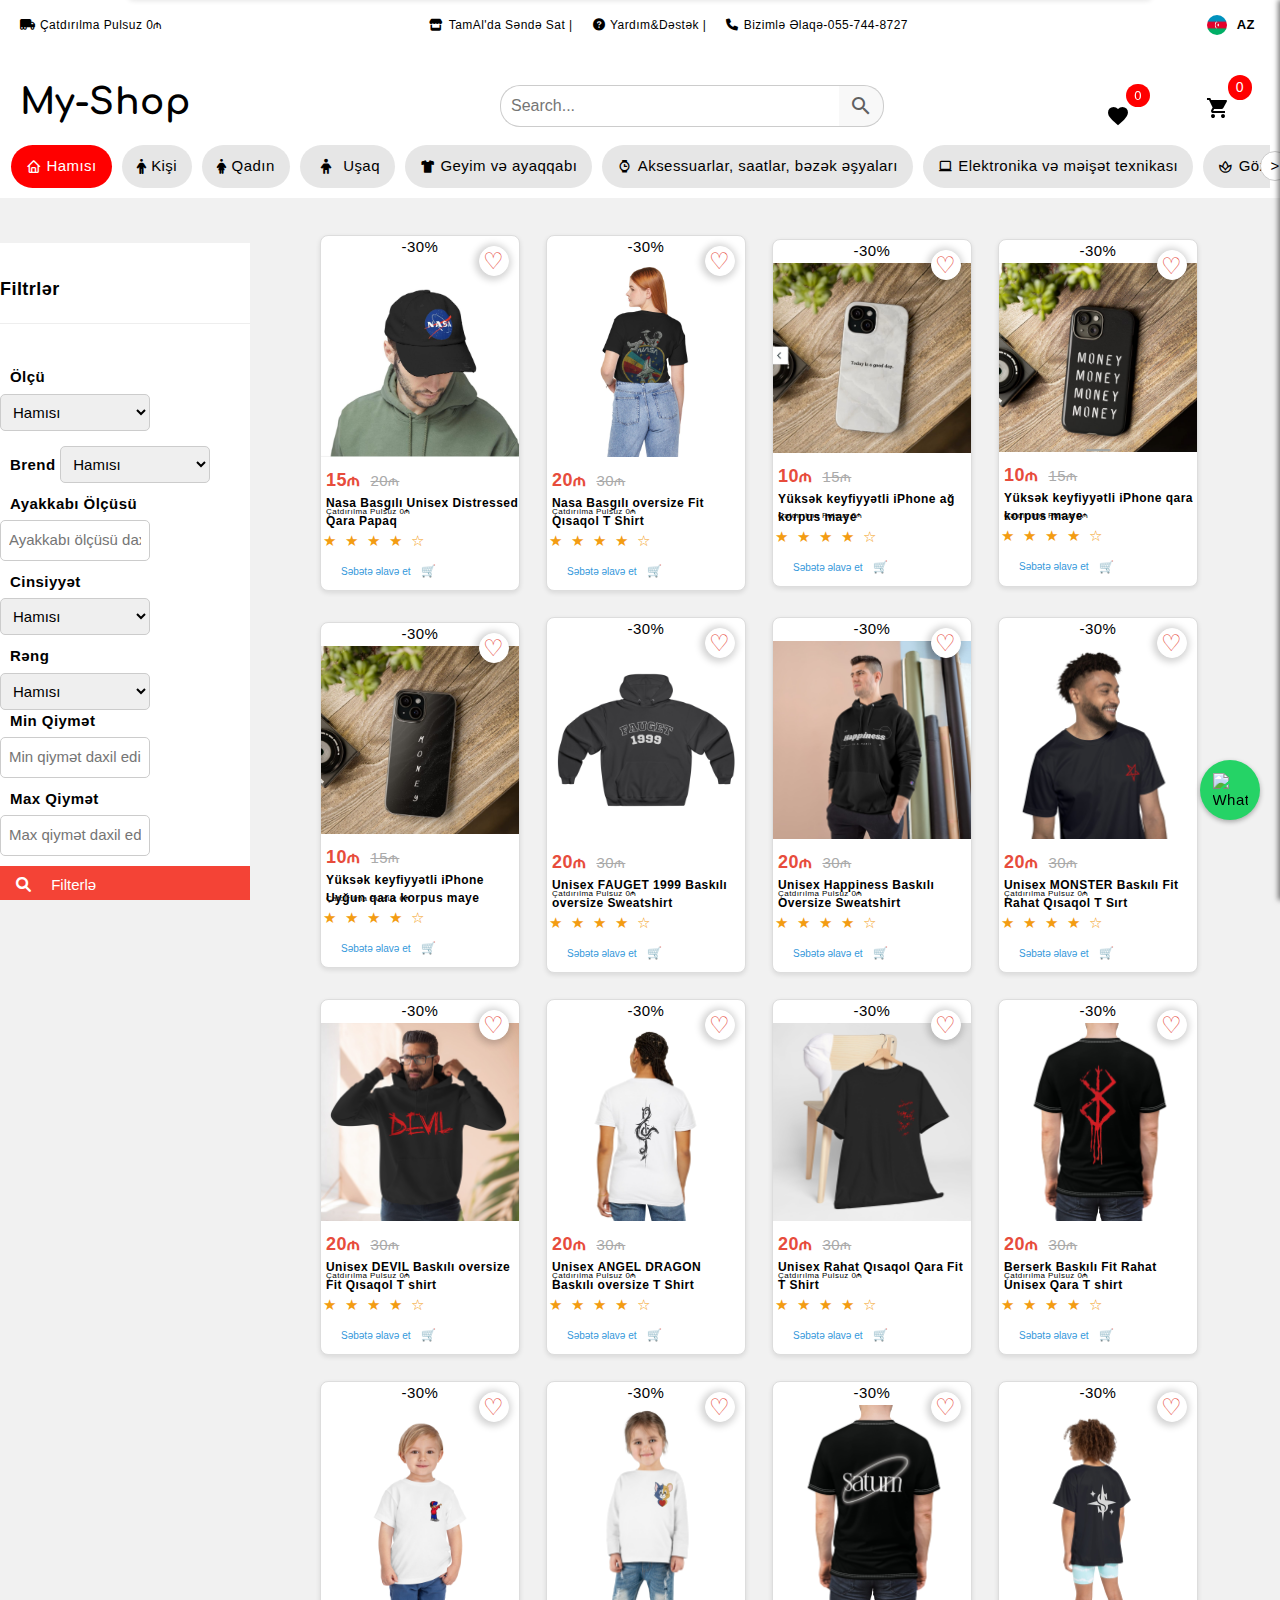
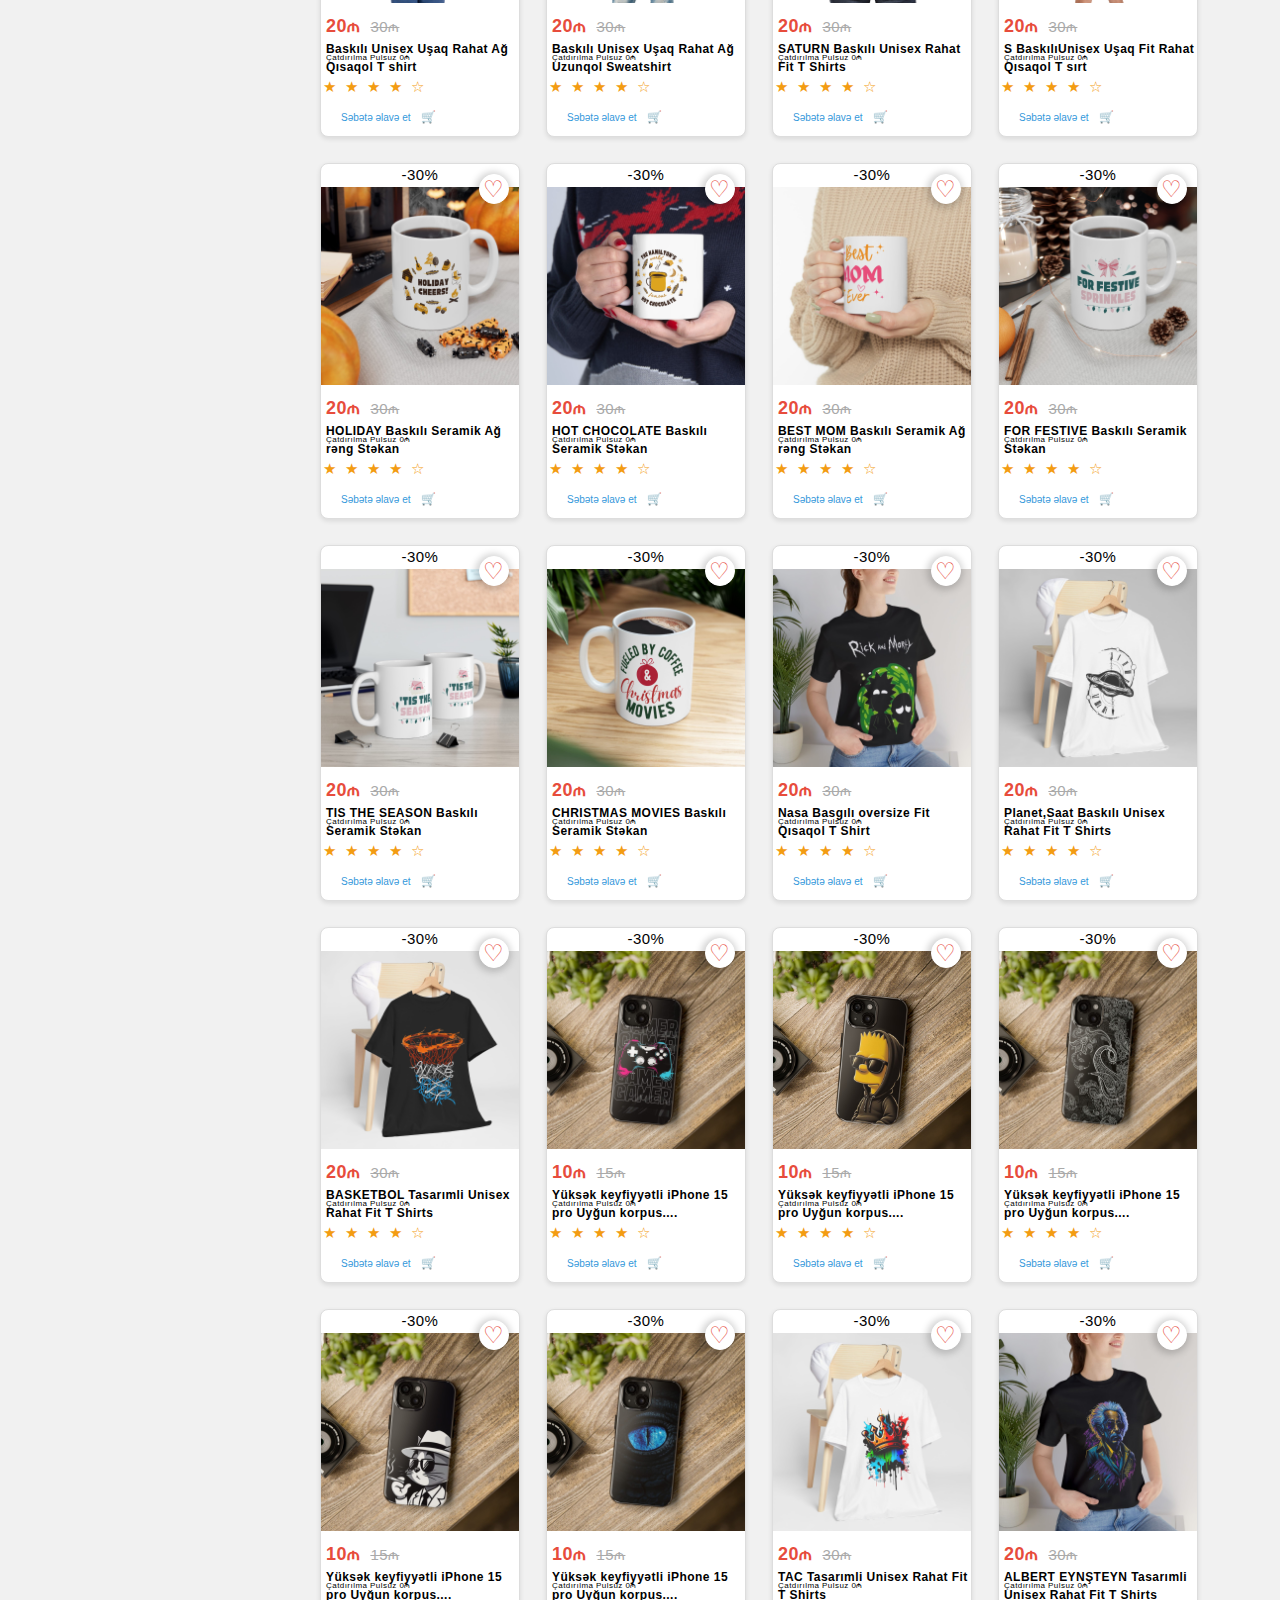
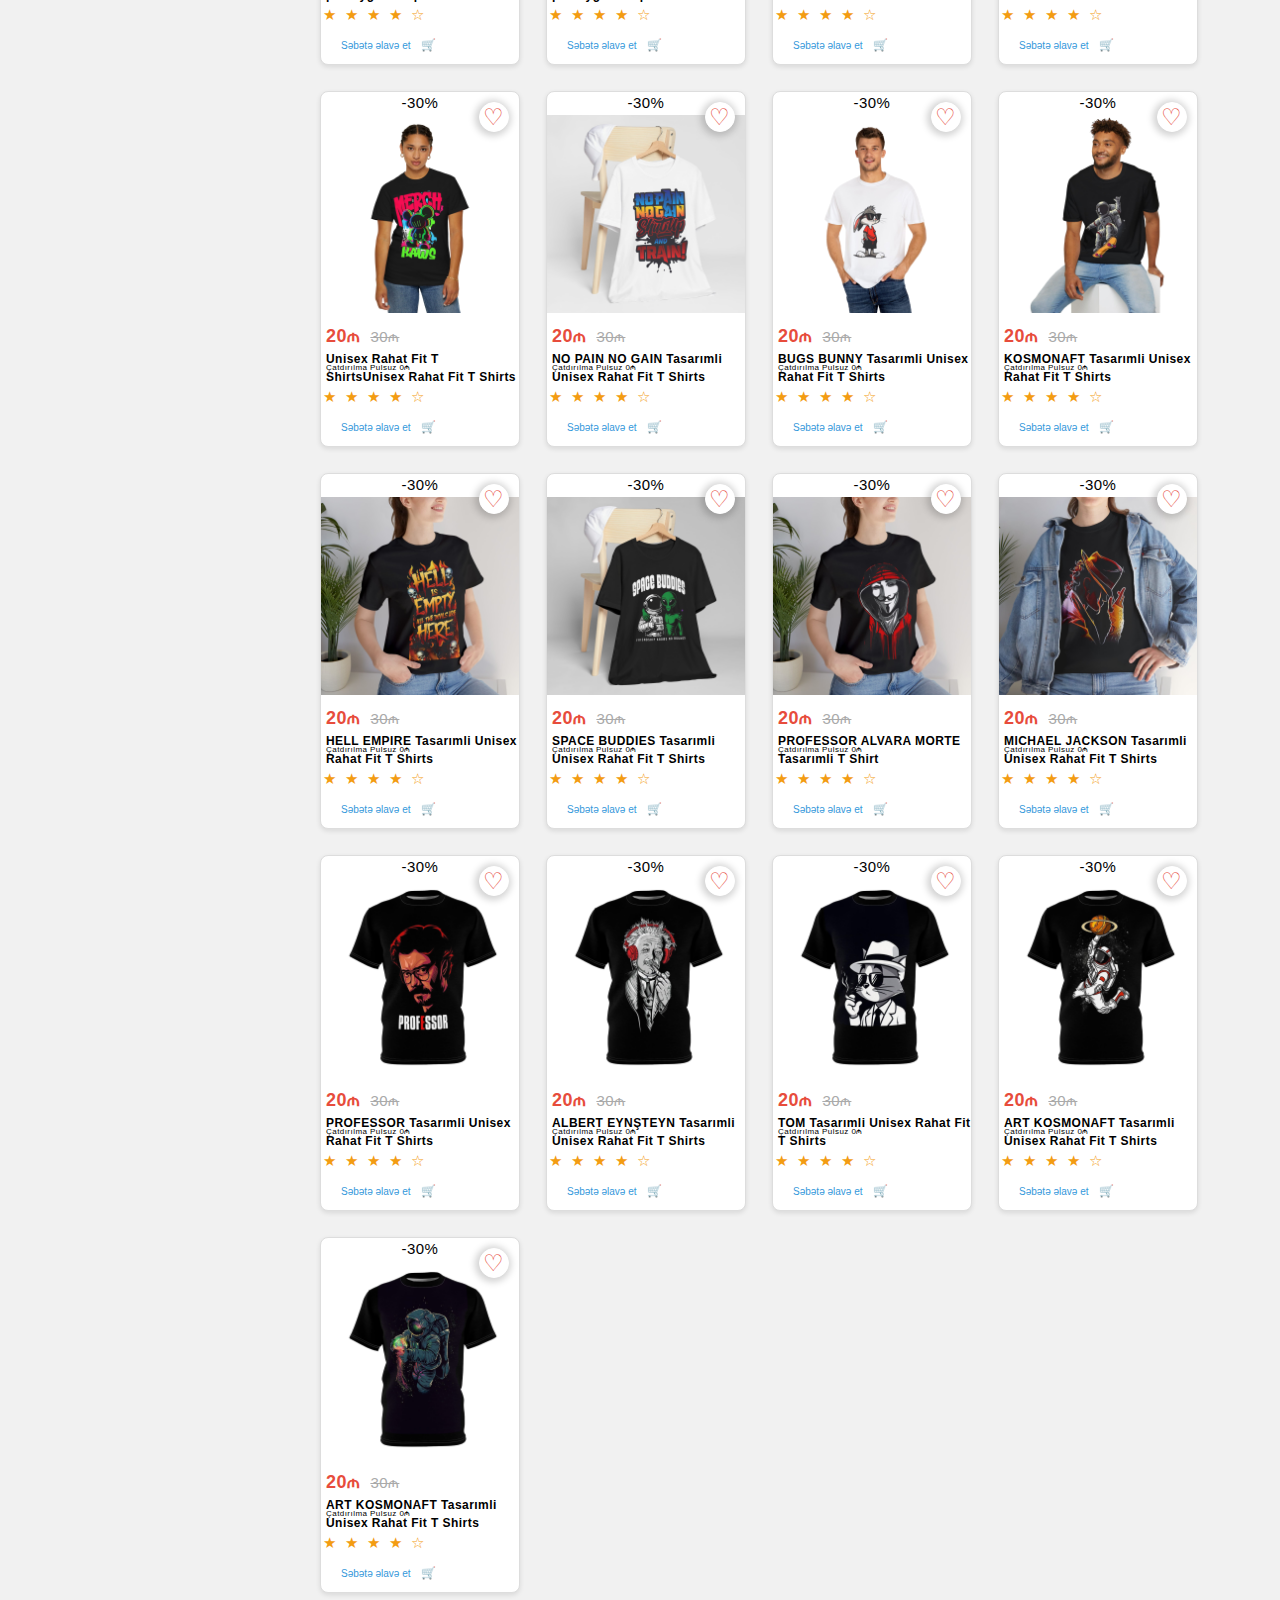
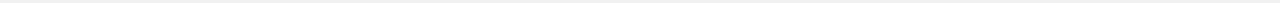
==== index.html @ d32a66fd "The new" ====
<!DOCTYPE html>
<html>

<head>
    <title>My-Shop.az</title>
    <link rel="icon" type="image/x-icon" href="LogoMy (1)ssss.png">
    <meta charset="UTF-8">
    <meta name="viewport" content="width=device-width, initial-scale=1">
    <link rel="stylesheet" href="https://cdn.jsdelivr.net/npm/swiper@9/swiper-bundle.min.css">
    <link href="https://cdn.jsdelivr.net/npm/bootstrap@5.3.0-alpha3/dist/css/bootstrap.min.css" rel="stylesheet"
        integrity="sha384-KK94CHFLLe+nY2dmCWGMq91rCGa5gtU4mk92HdvYe+M/SXH301p5ILy+dN9+nJOZ" crossorigin="anonymous">
    <link rel="stylesheet" href="https://www.w3schools.com/w3css/4/w3.css">
    <link rel="stylesheet" href="https://fonts.googleapis.com/css?family=Raleway">
    <link rel="stylesheet" href="https://cdnjs.cloudflare.com/ajax/libs/font-awesome/4.7.0/css/font-awesome.min.css">
    <link rel="stylesheet" href="https://fonts.googleapis.com/icon?family=Material+Icons">
    <link href='https://unpkg.com/boxicons@2.1.4/css/boxicons.min.css' rel='stylesheet'>
    <link rel="stylesheet" href="https://www.w3schools.com/w3css/4/w3.css">
    <link rel="stylesheet" href="https://www.w3schools.com/lib/w3-theme-black.css">
    <link rel="stylesheet" href="https://cdnjs.cloudflare.com/ajax/libs/font-awesome/4.7.0/css/font-awesome.min.css">
    <link rel="preconnect" href="https://fonts.googleapis.com">
    <link rel="preconnect" href="https://fonts.gstatic.com" crossorigin>
    <link
        href="https://fonts.googleapis.com/css2?family=Nunito:wght@400;700&family=Open+Sans:ital,wght@0,400;0,700;1,400;1,700&display=swap"
        rel="stylesheet">
    <link rel="stylesheet" href="https://cdnjs.cloudflare.com/ajax/libs/font-awesome/6.0.0-beta3/css/all.min.css">
    <link rel="stylesheet" href="https://fonts.googleapis.com/icon?family=Material+Icons">
    <link rel="preconnect" href="https://fonts.googleapis.com">
    <link rel="preconnect" href="https://fonts.gstatic.com" crossorigin>
    <link href="https://fonts.googleapis.com/css2?family=Comfortaa:wght@600&display=swap" rel="stylesheet">
    <link rel="stylesheet" href="new.css">
    <link rel="stylesheet" href="search.css">
</head>

<body class="w3-light-grey">
    <!-- Sidebar/menu -->


    <!-- Overlay effect when opening sidebar on small screens -->
    <div class="w3-overlay w3-hide-large w3-animate-opacity" onclick="w3_close()" style="cursor:pointer"
        title="close side menu" id="myOverlay"></div>

    <!-- !PAGE CONTENT! -->
    <div class="w3-main" style="margin-left:0px;">
        <!-- Navbar -->


        </header>
                        <!-- Gizli Product   -->
                        <div id="product-detail-1" class="product-detail">
                            <span class="back-to-list" onclick="backToList()"><i class="fa-solid fa-reply"
                                    style="color: #000;"></i></span>
                            <div class="container">
                                <div class="image-gallery">
                                    <div class="main-image">
                                        <img src="sekil 1.jpg" alt="Main Product Image">
                                    </div>
                                    <div class="thumbnail">
                                        <img src="" alt="Product Thumbnail 1" onclick="changeMainImage(this)">
                                        <img src="" alt="Product Thumbnail 2" onclick="changeMainImage(this)">
                                        <img src="" alt="Product Thumbnail 3" onclick="changeMainImage(this)">
                                        <img src="" alt="Product Thumbnail 4" onclick="changeMainImage(this)">
                                    </div>
            
                                </div>
                                <div class="product-details">
                                    <h1>Nasa Basgılı Unisex Distressed Qara Papaq
                                    </h1>
                                    <p class="price">$39.99</p>
                                    <p class="description">Son dərəcə rahatlıq və davamlılıq üçün 100% pambıq dimi parçadan
                                        hazırlanmış bu xüsusi vintage papaqlar gündəlik həyatda lazım olan bütün üslub və
                                        praktikliyi təklif edir. Gizli öz-özünə parça kəmərdəki D halqası ilə birləşən aşağı profil
                                        həm günəşdən lazımi qorunma, həm də mükəmməl, tənzimlənən oturuş təmin edir.</p>
                                    <div class="sizes">
                                        <h3>Sizes</h3>
                                        <button onclick="selectSize(this, 'XS')">XS</button>
                                        <button onclick="selectSize(this, 'S')">S</button>
                                        <button onclick="selectSize(this, 'M')">M</button>
                                        <button onclick="selectSize(this, 'L')">L</button>
                                        <button onclick="selectSize(this, 'XL')">XL</button>
                                    </div>
                                    <div class="colors">
                                        <h3>Color</h3>
                                        <button class="color-option black" onclick="selectColor(this, 'Qara')"></button>
                                        <button class="color-option red" onclick="selectColor(this, 'Qırmızı')"></button>
                                        <button class="color-option grey" onclick="selectColor(this, 'Boz')"></button>
                                    </div><br><br><br><br><br>
                                    <button class="whats"
                                        onclick="sendToWhatsApp('Nasa Basgılı Unisex Distressed Cap', '50 AZN', 'https://khayal994.github.io/My-Shop.az/?product=1'); event.stopPropagation();">Sifariş
                                        Et</button>
                                </div>
                            </div>
                        </div>

        <!-- Product Cards Section -->


        <div class="cart-sidebarlar" id="cart-sidebarlar">
            <div class="cart-headerlar">
                <h2>Səbət</h2>
                <span class="close-btnlar" onclick="toggleCart()">✖</span>
            </div>
            <div class="cart-itemslar">
                <!-- Səbətə əlavə olunan məhsullar buraya gələcək -->
            </div>
            <div class="cart-footerlar">
                <p>Ümumi: <span id="total-pricelar">0</span> AZN</p>
                <button class="checkout-btnlar">Alış-verişi tamamla</button>
            </div>
        </div>
        <div class="notification" id="notification">
            <span class="notification-icon">✔</span>
            <span class="notification-message">Məhsul favorilərə əlavə edildi</span>
        </div>

        <!-- NavbarDesing  -->
        <div class="navbarDesing">
            <div class="nav-itemDesing activeNav" onclick="showPage('home')">
                <i class="fas fa-home"></i>
                <span>Anasayfa</span>
            </div>
            <div class="nav-itemDesing" onclick="showPage('tips')">
                <i class="fas fa-lightbulb"></i>
                <span>İpuçları</span>
            </div>
            <div class="nav-itemDesing" onclick="showPage('likes')">
                <ul class="nav-linksx">
                    <li class="favorites favoritesResponsive">
                        <a href="#" id="openFavorites">
                            <span class="count">0</span>
                            <span class="icon  material-icons">favorite</span>
                        </a>
                    </li>
                </ul><br>
                <span class="span">Seçilmişlər</span>
            </div>
            <div class="nav-itemDesing" onclick="showPage('menu')">
                <i class="fas fa-bars"></i>
                <span>Menü</span>
            </div>
            <div class="nav-itemDesing" onclick="showPage('profile')">
                <i class="fas fa-user"></i>
                <span>My-Shop</span>
            </div>
        </div>

        <div id="home" class="contentDesing activeDesing">
            <div id="product-list">
                <nav class="w3-sidebar ww w3-collapse w3-white w3-animate-left" id="mySidebar"><br>

                    <div class="w3-containers">
                        <i class="fa-solid fa-reply as" onclick="applyFilterAndClose()"></i>
                        <h5 class="w3-containerH5">Filtrlər</h5>
                        <div class="filterxa">
                            <a id="resetFilters" class="sıfırla as" href="#" onclick="resetFilters()">Sıfırla</a>
                        </div>
                        <hr>
                    </div><br>
                    <div class="w3-bar-block">

                        <div class="filter">
                            <label for="sizeFilter">Ölçü</label>
                            <select id="sizeFilter" class="w3-input w3-border">
                                <option value="">Hamısı</option>
                                <option value="xs">XS</option>
                                <option value="s">S</option>
                                <option value="m">M</option>
                                <option value="l">L</option>
                                <option value="xl">XL</option>
                            </select>
                        </div>

                        <div class="filter">
                            <label for="brandFilter">Brend</label>
                            <select id="brandFilter">
                                <option value="">Hamısı</option>
                                <option value="Papaq">Papaq</option>
                                <option value="T Shirt">T Shirt</option>
                                <option value="Sweatshirt">Sweatshirt</option>
                                <option value="Çexol">Çexol</option>
                                <option value="Glass">Stəkan</option>
                            </select>
                        </div>

                        <div class="filter">
                            <label for="shoeSizeFilter">Ayakkabı Ölçüsü</label>
                            <input type="text" id="shoeSizeFilter" placeholder="Ayakkabı ölçüsü daxil edin">
                        </div>
                        <div class="filter">
                            <label for="genderFilter">Cinsiyyət</label><br>
                            <select id="genderFilter">
                                <option value="">Hamısı</option>
                                <option value="men">Kişi</option>
                                <option value="women">Qadın</option>
                            </select>
                        </div>

                        <div class="filter">
                            <label for="colorFilter">Rəng</label><br>
                            <select id="colorFilter">
                                <option value="">Hamısı</option>
                                <option value="red">Qırmızı</option>
                                <option value="black">Qara</option>
                                <option value="green">Yaşıl</option>
                                <option value="blue">Mavi</option>
                                <option value="yellow">Sarı</option>
                                <option value="white">Ağ</option>
                                <option value="lime">Lime</option>
                                <option value="gold">Qızılı</option>
                                <option value="beige">Bej</option>
                                <option value="burgundy">Bordo</option>
                                <option value="khaki">Haki</option>
                                <option value="purple">Mor</option>
                                <option value="orange">Narıncı</option>
                            </select>

                            <div class="filter">
                                <label for="minPriceFilter">Min Qiymət</label>
                                <input type="text" class="w3-input input w3-border" id="minPriceFilter"
                                    placeholder="Min qiymət daxil edin">
                            </div>
                            <div class="filter">
                                <label for="maxPriceFilter">Max Qiymət</label>
                                <input type="text" class="w3-input w3-border" id="maxPriceFilter"
                                    placeholder="Max qiymət daxil edin">
                            </div>
                        </div>
                        <p><button class="w3-button filterDesing w3-block w3-red w3-left-align" type="button"
                                onclick="applyFilterAndClose()"><i class="fa fa-search w3-margin-right"></i>
                                Filterlə</button></p>
                        <br><br><br>
                    </div>
                </nav>
                <!-- Ust Navbar  -->
                <section class="border-bottom">
                    <div class="top-bar" id="top-bar" style="background-color: white;">
                        <span class="delivery-icon" style="color: black;"><i class="fas fa-truck-moving"></i></span>
                        <span class="animated-delivery" style="color: black;">Çatdırılma Pulsuz 0₼</span>
                        <div class="top-links sa">
                            <a href="#" style="color: black;"><i class="fas fa-store" style="color: black;"></i>TamAl'da
                                Səndə Sat |</a>
                            <a href="#" style="color: black;"><i class="fas fa-question-circle"
                                    style="color: black;"></i>Yardım&Dəstək |</a>
                            <a href="#" style="color: black;"><i class="fas fa-phone" style="color: black;"></i> Bizimlə
                                Əlaqə-055-744-8727</a>
                        </div>
                        <!-- <a href="#" style="color: black;"><i class="fas fa-language" style="color: black;"></i>Dil / Valyuta |</a> -->
                        <div class="language-selector" onclick="toggleDropdown()">
                            <img src="Flag-Azerbaijan.webp" alt="Azərbaycan Bayrağı">
                            <span style="color: #000;">AZ</span>
                        </div>
                        <div class="dropdown-menu" id="dropdown-menu">
                            <div class="dropdown-item dropactiv">
                                <div class="indicator"></div>
                                <span>Azərbaycan</span>
                            </div>
                            <div class="dropdown-item ">
                                <div class="indicator"></div>
                                <span>Rus dili</span>
                            </div>
                            <div class="dropdown-item ">
                                <div class="indicator"></div>
                                <span>İngilis dili</span>
                            </div>
                        </div>
                    </div>

                </section>
                <!-- Ust Navbar Sonu  -->

                <!-- Navbar  -->
                <div class="header-main  w3-top  w3-large">
                    <div class="logo">
                        <h1>My-Shop</h1>
                    </div>
                    <div class="search-bar search-barx">
                        <input type="text" placeholder="Search..." id="searchInput">
                        <button class="buton"><span class="material-icons "
                                onclick="filterProducts()">search</span></button>
                    </div>
                    <div class="user-actions">
                        <div class="cart-iconlar cartResponsive">
                            <span id="cart-countlar">0</span>
                        </div>
                        <a href="#" onclick="toggleDropdown(event)"><span
                                class="material-icons sa  piconResponsive picon">person</span></a>
                        <div class="dropdown-menu sa">
                            <a href="index3.html"><span>Qeydiyyatdan keç</span><span
                                    class="material-icons">person_add</span></a>
                            <a href="#"><span>Daxil ol</span><span class="material-icons">login</span></a>
                        </div>
                        <ul class="nav-linksx sa">
                            <li class="favorites favoritesResponsive">
                                <a href="#" id="openFavorites">
                                    <span class="icon material-icons" style="color: black;">favorite</span>
                                    <span class="count">0</span>
                                </a>
                            </li>
                        </ul>


                        <a href="#"><span class="material-icons sebeticon sebeticonResponsive cart-countlar"
                                onclick="toggleCart()">shopping_cart</span></a>
                    </div>

                </div>
                <!-- Navbar Finish  -->

                <button class="w3-bar-item w3-button w3-hide-large w3-hover-none filterx" onclick="w3_open();"><i
                        class="fa fa-filter"></i>Filterlə</button><br><br>
                <!-- Kataloq  -->
                <div class="navbar-containerkat">
                    <button class="scroll-btn left mazqi scroll-btn-desktop">&lt;</button>
                    <nav class="navbarkat">
                        <ul class="nav-listkat">
                            <li class="nav-itemkat " data-category="all"><a href="#" class="default-active"><i
                                        style="margin-right: 5px;" class='bx bx-home'></i> Hamısı</a></li>
                            <li class="nav-itemkat" data-category="men"><a href="#"><i style="margin-right: 5px;"
                                        class='fa fa-male'></i> Kişi</a></li>
                            <li class="nav-itemkat" data-category="women"><a href="#"><i style="margin-right: 5px;"
                                        class='fa fa-female'></i> Qadın</a></li>
                            <li class="nav-itemkat" data-category="child"><a href="#"><i
                                        style="margin-right: 5px; font-size: 1.5em;" class='bx bx-child'></i> Uşaq</a>
                            </li>
                            <li class="nav-itemkat" data-category="clothing"><a href="#"><i style="margin-right: 5px;"
                                        class='bx bxs-t-shirt'></i> Geyim və ayaqqabı</a></li>
                            <li class="nav-itemkat" data-category="accessories"><a href="#"><i
                                        style="margin-right: 5px;" class='bx bxs-watch'></i> Aksessuarlar, saatlar,
                                    bəzək əşyaları</a></li>
                            <li class="nav-itemkat" data-category="electronics"><a href="#"><i
                                        style="margin-right: 5px;" class='bx bx-laptop'></i> Elektronika və məişət
                                    texnikası</a></li>
                            <li class="nav-itemkat" data-category="beauty"><a href="#"><i style="margin-right: 5px;"
                                        class='bx bx-spa'></i>Gözəllik və Sağlamlıq</a></li>
                            <li class="nav-itemkat" data-category="beauty"><a href="#"><i style="margin-right: 5px;"
                                        class='bx bx-spa'></i>Gözəllik və Sağlamlıq</a></li>
                            <li class="nav-itemkat" data-category="beauty"><a href="#"><i style="margin-right: 5px;"
                                        class='bx bx-spa'></i>Gözəllik və Sağlamlıq</a></li>
                            <li class="nav-itemkat" data-category="beauty"><a href="#"><i style="margin-right: 5px;"
                                        class='bx bx-home'></i> Ev və bağ üçün</a></li>
                        </ul>
                    </nav>
                    <button class="scroll-btn right mazqi scroll-btn-desktop">&gt;</button>
                </div>
                <!-- Kataloq Finish  -->

                <!-- Products  -->
                <div class="carousel-containerxl">
                    <div class="carousel-wrapperxl">
                        <!-- Product Card 1 -->
                        <div class="product-cardxl product-cardlar product-cardl product-cardx"
                            onclick="openProductDetail(1)" data-category="men" data-namex="Qara Rəng Papaq"
                            data-pricex="$15" data-imagex="sekil 1.jpg"
                            data-category-filter="Qara Rəng Papaq qara papaq nasa papaq" data-name-filter="Papaq"
                            data-gender-filter="men" data-color-filter="black" data-size-filter="XL L S M XS"
                            data-price-filter="15" data-brand-filter="Papaq" data-id="1">
                            <div class="image-containerxl">
                                <div class="heart-iconxl like-iconx"></div>
                                <span class="badge bg-success position-absolute m-3">-30%</span>
                                <img class="product-imagexl" src="sekil 1.jpg" alt="Product Image">
                            </div>
                            <div class="product-infoxl">
                                <div class="product-pricesxl">
                                    <span class="current-pricexl">15₼</span>
                                    <span class="old-pricexl">20₼</span>
                                </div>
                                <p class="product-descriptionxl">Nasa Basgılı Unisex Distressed Qara Papaq</p>
                                <span class="animated-deliveryxl animatedxl asxl">Çatdırılma Pulsuz 0₼</span>
                                <div class="product-ratingxl">
                                    <span class="star">&#9733;</span>
                                    <span class="star">&#9733;</span>
                                    <span class="star">&#9733;</span>
                                    <span class="star">&#9733;</span>
                                    <span class="star">&#9734;</span>
                                </div>

                                <button class="add-to-cartxl add-to-cartlar">Səbətə əlavə et <span
                                        class="cart-iconxl">&#128722;</span></button>
                            </div>
                        </div>
                        <!-- Product Card 2 -->
                        <div class="product-cardxl product-cardlar product-cardl product-cardx"
                            onclick="openProductDetail(2)" data-category="women"
                            data-namex="Nasa Basgılı oversize Unisex Fit Qısaqol T Shirt Qara T shirt Kofta paltar"
                            data-pricex="$49.99" data-imagex="sekil 2.jpg"
                            data-category-filter="Nasa Basgılı oversize Unisex Fit Qısaqol T Shirt Kofta Qara Kofta"
                            data-name-filter="T Shirt" data-gender-filter="women" data-color-filter="black"
                            data-size-filter="XL L S M XS" data-price-filter="20" data-brand-filter="T Shirt" data-id="2">
                            <div class="image-containerxl">
                                <div class="heart-iconxl like-iconx"></div>
                                <span class="badge bg-success position-absolute m-3">-30%</span>
                                <img class="product-imagexl" src="sekil 2.jpg" alt="Product Image">
                            </div>
                            <div class="product-infoxl">
                                <div class="product-pricesxl">
                                    <span class="current-pricexl">20₼</span>
                                    <span class="old-pricexl">30₼</span>
                                </div>
                                <p class="product-descriptionxl">Nasa Basgılı oversize Fit Qısaqol T Shirt</p>
                                <span class="animated-deliveryxl animatedxl asxl">Çatdırılma Pulsuz 0₼</span>
                                <div class="product-ratingxl">
                                    <span class="star">&#9733;</span>
                                    <span class="star">&#9733;</span>
                                    <span class="star">&#9733;</span>
                                    <span class="star">&#9733;</span>
                                    <span class="star">&#9734;</span>
                                </div>
                                <button class="add-to-cartxl add-to-cartlar">Səbətə əlavə et <span
                                        class="cart-iconxl">&#128722;</span></button>
                            </div>
                        </div>
                        <!-- Product Card 3 -->
                        <div class="product-cardxl iki product-cardlar product-cardl product-cardx"
                            onclick="openProductDetail(3)" data-category="accessories"
                            data-namex="Telefon Çexol Çexollar Kabro" data-pricex="$49.99" data-imagex="sekil 6.jpg"
                            data-category-filter="iPhone 15 pro korpus Maye silikon" data-name-filter="Cabro"
                            data-gender-filter="women" data-color-filter="white" data-size-filter="Yoxdu"
                            data-price-filter="10" data-brand-filter="Çexol" data-id="3">
                            <div class="image-containerxl">
                                <div class="heart-iconxl like-iconx"></div>
                                <span class="badge bg-success position-absolute m-3">-30%</span>
                                <img class="product-imagexl" src="sekil 6.jpg" alt="Product Image">
                            </div>
                            <div class="product-infoxl">
                                <div class="product-pricesxl">
                                    <span class="current-pricexl">10₼</span>
                                    <span class="old-pricexl">15₼</span>
                                </div>
                                <p class="product-descriptionxl">Yüksək keyfiyyətli iPhone ağ korpus maye
                                </p>
                                <span class="animated-deliveryxl animatedxl asxl">Çatdırılma Pulsuz 0₼</span>
                                <div class="product-ratingxl">
                                    <span class="star">&#9733;</span>
                                    <span class="star">&#9733;</span>
                                    <span class="star">&#9733;</span>
                                    <span class="star">&#9733;</span>
                                    <span class="star">&#9734;</span>
                                </div>
                                <button class="add-to-cartxl add-to-cartlar">Səbətə əlavə et <span
                                        class="cart-iconxl">&#128722;</span></button>
                            </div>
                        </div>
                        <!-- Product Card 4 -->
                        <div class="product-cardxl iki product-cardlar product-cardl product-cardx"
                            onclick="openProductDetail(4)" data-category="accessories"
                            data-namex="Telefon Çexol Çexollar Kabro" data-pricex="$49.99" data-imagex="sekil 7.jpg"
                            data-category-filter="iPhone 15 pro korpus Maye silikon" data-name-filter="Cabro"
                            data-gender-filter="men" data-color-filter="black" data-size-filter="Yoxdu"
                            data-price-filter="10" data-brand-filter="Çexol">
                            <div class="image-containerxl">
                                <div class="heart-iconxl like-iconx"></div>
                                <span class="badge bg-success position-absolute m-3">-30%</span>
                                <img class="product-imagexl" src="sekil 7.jpg" alt="Product Image">
                            </div>
                            <div class="product-infoxl">
                                <div class="product-pricesxl">
                                    <span class="current-pricexl">10₼</span>
                                    <span class="old-pricexl">15₼</span>
                                </div>
                                <p class="product-descriptionxl">Yüksək keyfiyyətli iPhone qara korpus maye
                                </p>
                                <span class="animated-deliveryxl animatedxl asxl">Çatdırılma Pulsuz 0₼</span>
                                <div class="product-ratingxl">
                                    <span class="star">&#9733;</span>
                                    <span class="star">&#9733;</span>
                                    <span class="star">&#9733;</span>
                                    <span class="star">&#9733;</span>
                                    <span class="star">&#9734;</span>
                                </div>
                                <button class="add-to-cartxl add-to-cartlar">Səbətə əlavə et <span
                                        class="cart-iconxl">&#128722;</span></button>
                            </div>
                        </div>
                        <!-- Product Card 5 -->
                        <div class="product-cardxl iki product-cardlar product-cardl product-cardx"
                            onclick="openProductDetail(5)" data-category="accessories"
                            data-namex="Telefon Çexol Çexollar Kabro" data-pricex="$49.99" data-imagex="sekil 8.jpg"
                            data-category-filter="iPhone 15 pro korpus Maye silikon" data-name-filter="Cabro"
                            data-gender-filter="men" data-color-filter="black" data-size-filter="Yoxdu"
                            data-price-filter="10" data-brand-filter="Çexol">
                            <div class="image-containerxl">
                                <div class="heart-iconxl like-iconx"></div>
                                <span class="badge bg-success position-absolute m-3">-30%</span>
                                <img class="product-imagexl" src="sekil 8.jpg" alt="Product Image">
                            </div>
                            <div class="product-infoxl">
                                <div class="product-pricesxl">
                                    <span class="current-pricexl">10₼</span>
                                    <span class="old-pricexl">15₼</span>
                                </div>
                                <p class="product-descriptionxl">Yüksək keyfiyyətli iPhone Uyğun qara korpus maye
                                </p>
                                <span class="animated-deliveryxl animatedxl asxl">Çatdırılma Pulsuz 0₼</span>
                                <div class="product-ratingxl">
                                    <span class="star">&#9733;</span>
                                    <span class="star">&#9733;</span>
                                    <span class="star">&#9733;</span>
                                    <span class="star">&#9733;</span>
                                    <span class="star">&#9734;</span>
                                </div>
                                <button class="add-to-cartxl add-to-cartlar">Səbətə əlavə et <span
                                        class="cart-iconxl">&#128722;</span></button>
                            </div>
                        </div>
                        <!-- Product Card 6 -->
                        <div class="product-cardxl üç product-cardlar product-cardl product-cardx"
                            onclick="openProductDetail(6)" data-category="men"
                            data-namex="Unisex FAUGET 1999 Baskılı oversize Sweatshirt" data-pricex="$49.99"
                            data-imagex="sekil 2.jpg"
                            data-category-filter="Unisex FAUGET 1999 Baskılı oversize Sweatshirt kapşonlu kofta koftas kapüşonlu Kofta Paltar Kofta Paltar Qara Kofta"
                            data-name-filter="T Shirt" data-gender-filter="men" data-color-filter="black"
                            data-size-filter="XL L S M XS" data-price-filter="20" data-brand-filter="Sweatshirt">
                            <div class="image-containerxl">
                                <div class="heart-iconxl like-iconx"></div>
                                <span class="badge bg-success position-absolute m-3">-30%</span>
                                <img class="product-imagexl" src="sekil 9.jpg" alt="Product Image">
                            </div>
                            <div class="product-infoxl">
                                <div class="product-pricesxl">
                                    <span class="current-pricexl">20₼</span>
                                    <span class="old-pricexl">30₼</span>
                                </div>
                                <p class="product-descriptionxl">Unisex FAUGET 1999 Baskılı oversize Sweatshirt</p>
                                <span class="animated-deliveryxl animatedxl asxl">Çatdırılma Pulsuz 0₼</span>
                                <div class="product-ratingxl">
                                    <span class="star">&#9733;</span>
                                    <span class="star">&#9733;</span>
                                    <span class="star">&#9733;</span>
                                    <span class="star">&#9733;</span>
                                    <span class="star">&#9734;</span>
                                </div>
                                <button class="add-to-cartxl add-to-cartlar">Səbətə əlavə et <span
                                        class="cart-iconxl">&#128722;</span></button>
                            </div>
                        </div>
                        <!-- Product Card 7 -->
                        <div class="product-cardxl product-cardlar product-cardl product-cardx"
                            onclick="openProductDetail(7)" data-category="men"
                            data-namex="Unisex Happiness  Baskılı Oversize Sweatshirt" data-pricex="$49.99"
                            data-imagex="sekil 11.jpg"
                            data-category-filter="Unisex Happiness  Baskılı Oversize Sweatshirt Kapşonka kapşonlu kofta kapüşonlu Kofta Paltar Kofta Paltar Qara Kofta "
                            data-name-filter="Sweatshirt" data-gender-filter="men" data-color-filter="black"
                            data-size-filter="XL L S M XS" data-price-filter="20" data-brand-filter="Sweatshirt">
                            <div class="image-containerxl">
                                <div class="heart-iconxl like-iconx"></div>
                                <span class="badge bg-success position-absolute m-3">-30%</span>
                                <img class="product-imagexl" src="sekil 11.jpg" alt="Product Image">
                            </div>
                            <div class="product-infoxl">
                                <div class="product-pricesxl">
                                    <span class="current-pricexl">20₼</span>
                                    <span class="old-pricexl">30₼</span>
                                </div>
                                <p class="product-descriptionxl">Unisex Happiness Baskılı Oversize Sweatshirt
                                </p>
                                <span class="animated-deliveryxl animatedxl asxl">Çatdırılma Pulsuz 0₼</span>
                                <div class="product-ratingxl">
                                    <span class="star">&#9733;</span>
                                    <span class="star">&#9733;</span>
                                    <span class="star">&#9733;</span>
                                    <span class="star">&#9733;</span>
                                    <span class="star">&#9734;</span>
                                </div>
                                <button class="add-to-cartxl add-to-cartlar">Səbətə əlavə et <span
                                        class="cart-iconxl">&#128722;</span></button>
                            </div>
                        </div>
                        <!-- Product Card 8 -->
                        <div class="product-cardxl product-cardlar product-cardl product-cardx"
                            onclick="openProductDetail(8)" data-category="men"
                            data-namex="Unisex MONSTER Baskılı Fit Rahat Qısaqol T Sırt" data-pricex="$49.99"
                            data-imagex="sekil 12.jpg"
                            data-category-filter="Unisex MONSTER Baskılı Fit Rahat Qısaqol T Sırt Kofta Qara Kofta"
                            data-name-filter="T Shirt" data-gender-filter="men" data-color-filter="black"
                            data-size-filter="XL L S M XS" data-price-filter="20" data-brand-filter="T Shirt">
                            <div class="image-containerxl">
                                <div class="heart-iconxl like-iconx"></div>
                                <span class="badge bg-success position-absolute m-3">-30%</span>
                                <img class="product-imagexl" src="sekil 12.jpg" alt="Product Image">
                            </div>
                            <div class="product-infoxl">
                                <div class="product-pricesxl">
                                    <span class="current-pricexl">20₼</span>
                                    <span class="old-pricexl">30₼</span>
                                </div>
                                <p class="product-descriptionxl">Unisex MONSTER Baskılı Fit Rahat Qısaqol T Sırt

                                </p>
                                <span class="animated-deliveryxl animatedxl asxl">Çatdırılma Pulsuz 0₼</span>
                                <div class="product-ratingxl">
                                    <span class="star">&#9733;</span>
                                    <span class="star">&#9733;</span>
                                    <span class="star">&#9733;</span>
                                    <span class="star">&#9733;</span>
                                    <span class="star">&#9734;</span>
                                </div>
                                <button class="add-to-cartxl add-to-cartlar">Səbətə əlavə et <span
                                        class="cart-iconxl">&#128722;</span></button>
                            </div>
                        </div>
                        <!-- Product Card 9 -->
                        <div class="product-cardxl üç product-cardlar product-cardl product-cardx"
                            onclick="openProductDetail(9)" data-category="men"
                            data-namex="DEVIL STARS Basgılı oversize Unisex Fit Qısaqol Sweatshirt" data-pricex="$49.99"
                            data-imagex="sekil 12.jpg"
                            data-category-filter="DEVIL STARS Basgılı oversize Unisex Fit Qısaqol Sweatshirt Qara Kofta Kapüşonlu kofta kapşonlu kofta qara kapşonlu kofta"
                            data-name-filter="Sweatshirt" data-gender-filter="men" data-color-filter="black"
                            data-size-filter="XL L S M XS" data-price-filter="20" data-brand-filter="Sweatshirt">
                            <div class="image-containerxl">
                                <div class="heart-iconxl like-iconx"></div>
                                <span class="badge bg-success position-absolute m-3">-30%</span>
                                <img class="product-imagexl" src="sekil 13.jpg" alt="Product Image">
                            </div>
                            <div class="product-infoxl">
                                <div class="product-pricesxl">
                                    <span class="current-pricexl">20₼</span>
                                    <span class="old-pricexl">30₼</span>
                                </div>
                                <p class="product-descriptionxl">Unisex DEVIL Baskılı oversize Fit Qısaqol T shirt


                                </p>
                                <span class="animated-deliveryxl animatedxl asxl">Çatdırılma Pulsuz 0₼</span>
                                <div class="product-ratingxl">
                                    <span class="star">&#9733;</span>
                                    <span class="star">&#9733;</span>
                                    <span class="star">&#9733;</span>
                                    <span class="star">&#9733;</span>
                                    <span class="star">&#9734;</span>
                                </div>
                                <button class="add-to-cartxl add-to-cartlar">Səbətə əlavə et <span
                                        class="cart-iconxl">&#128722;</span></button>
                            </div>
                        </div>
                        <!-- Product Card 10 -->
                        <div class="product-cardxl product-cardlar product-cardl product-cardx"
                            onclick="openProductDetail(10)" data-category="women"
                            data-namex="Unisex ANGEL DRAGON Baskılı oversize Qısaqol T Shirt" data-pricex="$49.99"
                            data-imagex="sekil 17.jpg"
                            data-category-filter="Unisex ANGEL DRAGON Baskılı oversize Qısaqol T Shirt Ağ kofta kofta ağ"
                            data-name-filter="T Shirt" data-gender-filter="women" data-color-filter="white"
                            data-size-filter="XL L S M XS" data-price-filter="20" data-brand-filter="T Shirt">
                            <div class="image-containerxl">
                                <div class="heart-iconxl like-iconx"></div>
                                <span class="badge bg-success position-absolute m-3">-30%</span>
                                <img class="product-imagexl" src="sekil 17.jpg" alt="Product Image">
                            </div>
                            <div class="product-infoxl">
                                <div class="product-pricesxl">
                                    <span class="current-pricexl">20₼</span>
                                    <span class="old-pricexl">30₼</span>
                                </div>
                                <p class="product-descriptionxl">Unisex ANGEL DRAGON Baskılı oversize T Shirt



                                </p>
                                <span class="animated-deliveryxl animatedxl asxl">Çatdırılma Pulsuz 0₼</span>
                                <div class="product-ratingxl">
                                    <span class="star">&#9733;</span>
                                    <span class="star">&#9733;</span>
                                    <span class="star">&#9733;</span>
                                    <span class="star">&#9733;</span>
                                    <span class="star">&#9734;</span>
                                </div>
                                <button class="add-to-cartxl add-to-cartlar">Səbətə əlavə et <span
                                        class="cart-iconxl">&#128722;</span></button>
                            </div>
                        </div>
                        <!-- Product Card 11 -->
                        <div class="product-cardxl product-cardlar product-cardl product-cardx"
                            onclick="openProductDetail(11)" data-category="men"
                            data-namex="Unisex Rahat Qısaqol Fit T Shirt Qara T shirt Qara Kofta" data-pricex="$20"
                            data-imagex="sekil 18.jpg"
                            data-category-filter="Unisex Rahat Qısaqol Fit T Shirt Qara kofta Qara T shirt"
                            data-name-filter="T Shirt" data-gender-filter="women" data-color-filter="black"
                            data-size-filter="XL L S M XS" data-price-filter="20" data-brand-filter="T Shirt">
                            <div class="image-containerxl">
                                <div class="heart-iconxl like-iconx"></div>
                                <span class="badge bg-success position-absolute m-3">-30%</span>
                                <img class="product-imagexl" src="sekil 18.jpg" alt="Product Image">
                            </div>
                            <div class="product-infoxl">
                                <div class="product-pricesxl">
                                    <span class="current-pricexl">20₼</span>
                                    <span class="old-pricexl">30₼</span>
                                </div>
                                <p class="product-descriptionxl">Unisex Rahat Qısaqol Qara Fit T Shirt</p>
                                <span class="animated-deliveryxl animatedxl asxl">Çatdırılma Pulsuz 0₼</span>
                                <div class="product-ratingxl">
                                    <span class="star">&#9733;</span>
                                    <span class="star">&#9733;</span>
                                    <span class="star">&#9733;</span>
                                    <span class="star">&#9733;</span>
                                    <span class="star">&#9734;</span>
                                </div>
                                <button class="add-to-cartxl add-to-cartlar">Səbətə əlavə et <span
                                        class="cart-iconxl">&#128722;</span></button>
                            </div>
                        </div>
                        <!-- Product Card 12 -->
                        <div class="product-cardxl product-cardlar product-cardl product-cardx"
                            onclick="openProductDetail(12)" data-category="men"
                            data-namex="Berserk Baskılı Fit Rahat Unisex T shirt Qara T shirt Qara Kofta"
                            data-pricex="$20" data-imagex="sekil 23.jpg"
                            data-category-filter="Berserk Baskılı Fit Rahat Unisex T shirt Qara T shirt Qara Kofta Kofta Qara"
                            data-name-filter="T Shirt" data-gender-filter="men" data-color-filter="black"
                            data-size-filter="XL L S M XS" data-price-filter="20" data-brand-filter="T Shirt">
                            <div class="image-containerxl">
                                <div class="heart-iconxl like-iconx"></div>
                                <span class="badge bg-success position-absolute m-3">-30%</span>
                                <img class="product-imagexl" src="sekil 24.jpg" alt="Product Image">
                            </div>
                            <div class="product-infoxl">
                                <div class="product-pricesxl">
                                    <span class="current-pricexl">20₼</span>
                                    <span class="old-pricexl">30₼</span>
                                </div>
                                <p class="product-descriptionxl">Berserk Baskılı Fit Rahat Unisex Qara T shirt</p>
                                <span class="animated-deliveryxl animatedxl asxl">Çatdırılma Pulsuz 0₼</span>
                                <div class="product-ratingxl">
                                    <span class="star">&#9733;</span>
                                    <span class="star">&#9733;</span>
                                    <span class="star">&#9733;</span>
                                    <span class="star">&#9733;</span>
                                    <span class="star">&#9734;</span>
                                </div>
                                <button class="add-to-cartxl add-to-cartlar">Səbətə əlavə et <span
                                        class="cart-iconxl">&#128722;</span></button>
                            </div>
                        </div>
                        <!-- Product Card 13 -->
                        <div class="product-cardxl product-cardlar product-cardl product-cardx"
                            onclick="openProductDetail(13)" data-category="men" data-namex="Unisex Çoçuk Rahat Uzunqoll"
                            data-pricex="$20" data-imagex="sekil 32.jpg"
                            data-category-filter="Unisex Uşaq Rahat Uzunqol Ağ uzunqol" data-name-filter="Sweatshirt"
                            data-gender-filter="men" data-color-filter="white" data-size-filter="L S M XS"
                            data-price-filter="20" data-brand-filter="T Shirt">
                            <div class="image-containerxl">
                                <div class="heart-iconxl like-iconx"></div>
                                <span class="badge bg-success position-absolute m-3">-30%</span>
                                <img class="product-imagexl" src="sekil 32.jpg" alt="Product Image">
                            </div>
                            <div class="product-infoxl">
                                <div class="product-pricesxl">
                                    <span class="current-pricexl">20₼</span>
                                    <span class="old-pricexl">30₼</span>
                                </div>
                                <p class="product-descriptionxl">Baskılı Unisex Uşaq Rahat Ağ Qısaqol T shirt</p>
                                <span class="animated-deliveryxl animatedxl asxl">Çatdırılma Pulsuz 0₼</span>
                                <div class="product-ratingxl">
                                    <span class="star">&#9733;</span>
                                    <span class="star">&#9733;</span>
                                    <span class="star">&#9733;</span>
                                    <span class="star">&#9733;</span>
                                    <span class="star">&#9734;</span>
                                </div>
                                <button class="add-to-cartxl add-to-cartlar">Səbətə əlavə et <span
                                        class="cart-iconxl">&#128722;</span></button>
                            </div>
                        </div>
                        <!-- Product Card 14 -->
                        <div class="product-cardxl üç product-cardlar product-cardl product-cardx"
                            onclick="openProductDetail(14)" data-category="child"
                            data-namex="Unisex Çoçuk Rahat Uzunqoll" data-pricex="$20" data-imagex="sekil 33.jpg"
                            data-category-filter="Unisex Uşaq Rahat Uzunqol Ağ uzunqol" data-name-filter="Sweatshirt"
                            data-gender-filter="women" data-color-filter="white" data-size-filter="L S M XS"
                            data-price-filter="20" data-brand-filter="Sweatshirt">
                            <div class="image-containerxl">
                                <div class="heart-iconxl like-iconx"></div>
                                <span class="badge bg-success position-absolute m-3">-30%</span>
                                <img class="product-imagexl" src="sekil 33.jpg" alt="Product Image">
                            </div>
                            <div class="product-infoxl">
                                <div class="product-pricesxl">
                                    <span class="current-pricexl">20₼</span>
                                    <span class="old-pricexl">30₼</span>
                                </div>
                                <p class="product-descriptionxl">Baskılı Unisex Uşaq Rahat Ağ Uzunqol Sweatshirt</p>
                                <span class="animated-deliveryxl animatedxl asxl">Çatdırılma Pulsuz 0₼</span>
                                <div class="product-ratingxl">
                                    <span class="star">&#9733;</span>
                                    <span class="star">&#9733;</span>
                                    <span class="star">&#9733;</span>
                                    <span class="star">&#9733;</span>
                                    <span class="star">&#9734;</span>
                                </div>
                                <button class="add-to-cartxl add-to-cartlar">Səbətə əlavə et <span
                                        class="cart-iconxl">&#128722;</span></button>
                            </div>
                        </div>
                        <!-- Product Card 15 -->
                        <div class="product-cardxl product-cardlar product-cardl product-cardx"
                            onclick="openProductDetail(15)" data-category="men"
                            data-namex="SATURN Baskılı Unisex Rahat Fit T Shirts" data-pricex="$20"
                            data-imagex="sekil 40.jpg" data-category-filter="SATURN Baskılı Unisex Rahat Fit T Shirts"
                            data-name-filter="Sweatshirt" data-gender-filter="men" data-color-filter="black"
                            data-size-filter="XL L S M XS" data-price-filter="20" data-brand-filter="T shirt">
                            <div class="image-containerxl">
                                <div class="heart-iconxl like-iconx"></div>
                                <span class="badge bg-success position-absolute m-3">-30%</span>
                                <img class="product-imagexl" src="sekil 40.jpg" alt="Product Image">
                            </div>
                            <div class="product-infoxl">
                                <div class="product-pricesxl">
                                    <span class="current-pricexl">20₼</span>
                                    <span class="old-pricexl">30₼</span>
                                </div>
                                <p class="product-descriptionxl">SATURN Baskılı Unisex Rahat Fit T Shirts</p>
                                <span class="animated-deliveryxl animatedxl asxl">Çatdırılma Pulsuz 0₼</span>
                                <div class="product-ratingxl">
                                    <span class="star">&#9733;</span>
                                    <span class="star">&#9733;</span>
                                    <span class="star">&#9733;</span>
                                    <span class="star">&#9733;</span>
                                    <span class="star">&#9734;</span>
                                </div>
                                <button class="add-to-cartxl add-to-cartlar">Səbətə əlavə et <span
                                        class="cart-iconxl">&#128722;</span></button>
                            </div>
                        </div>
                        <!-- Product Card 16 -->
                        <div class="product-cardxl product-cardlar product-cardl product-cardx"
                            onclick="openProductDetail(16)" data-category="child"
                            data-namex="S BaskılıUnisex Uşaq Fit Rahat Qısaqol T shirt" data-pricex="$20"
                            data-imagex="sekil 47.jpg"
                            data-category-filter="S BaskılıUnisex Uşaq Fit Rahat Qısaqol T shirt Uşaq Qara Kofta"
                            data-name-filter="T shirt" data-gender-filter="women" data-color-filter="black"
                            data-size-filter=" L S M XS" data-price-filter="20" data-brand-filter="T Shirt">
                            <div class="image-containerxl">
                                <div class="heart-iconxl like-iconx"></div>
                                <span class="badge bg-success position-absolute m-3">-30%</span>
                                <img class="product-imagexl" src="sekil 47.jpg" alt="Product Image">
                            </div>
                            <div class="product-infoxl">
                                <div class="product-pricesxl">
                                    <span class="current-pricexl">20₼</span>
                                    <span class="old-pricexl">30₼</span>
                                </div>
                                <p class="product-descriptionxl">S BaskılıUnisex Uşaq Fit Rahat Qısaqol T sırt
                                </p>
                                <span class="animated-deliveryxl animatedxl asxl">Çatdırılma Pulsuz 0₼</span>
                                <div class="product-ratingxl">
                                    <span class="star">&#9733;</span>
                                    <span class="star">&#9733;</span>
                                    <span class="star">&#9733;</span>
                                    <span class="star">&#9733;</span>
                                    <span class="star">&#9734;</span>
                                </div>
                                <button class="add-to-cartxl add-to-cartlar">Səbətə əlavə et <span
                                        class="cart-iconxl">&#128722;</span></button>
                            </div>
                        </div>
                        <!-- Product Card 17 -->
                        <div class="product-cardxl product-cardlar product-cardl product-cardx"
                            onclick="openProductDetail(17)" data-category="accessories"
                            data-namex="HOLIDAY Baskılı Seramik Kupa" data-pricex="$49.99" data-imagex="sekil 65.jpg"
                            data-category-filter="HOLIDAY Baskılı Seramik Kupa Stəkan" data-name-filter="glass"
                            data-gender-filter="women" data-color-filter="white" data-size-filter="Yoxdu"
                            data-price-filter="20" data-brand-filter="Glass">
                            <div class="image-containerxl">
                                <div class="heart-iconxl like-iconx"></div>
                                <span class="badge bg-success position-absolute m-3">-30%</span>
                                <img class="product-imagexl" src="sekil 65.jpg" alt="Product Image">
                            </div>
                            <div class="product-infoxl">
                                <div class="product-pricesxl">
                                    <span class="current-pricexl">20₼</span>
                                    <span class="old-pricexl">30₼</span>
                                </div>
                                <p class="product-descriptionxl">HOLIDAY Baskılı Seramik Ağ rəng Stəkan
                                </p>
                                <span class="animated-deliveryxl animatedxl asxl">Çatdırılma Pulsuz 0₼</span>
                                <div class="product-ratingxl">
                                    <span class="star">&#9733;</span>
                                    <span class="star">&#9733;</span>
                                    <span class="star">&#9733;</span>
                                    <span class="star">&#9733;</span>
                                    <span class="star">&#9734;</span>
                                </div>
                                <button class="add-to-cartxl add-to-cartlar">Səbətə əlavə et <span
                                        class="cart-iconxl">&#128722;</span></button>
                            </div>
                        </div>
                        <!-- Product Card 18 -->
                        <div class="product-cardxl product-cardlar product-cardl product-cardx"
                            onclick="openProductDetail(18)" data-category="accessories"
                            data-namex="HOT CHOCOLATE Baskılı Seramik Kupa" data-pricex="$49.99"
                            data-imagex="sekil 66.jpg" data-category-filter="HOT CHOCOLATE Baskılı Seramik Kupa Stəkan"
                            data-name-filter="glass" data-gender-filter="women" data-color-filter="white"
                            data-size-filter="Yoxdu" data-price-filter="20" data-brand-filter="Glass">
                            <div class="image-containerxl">
                                <div class="heart-iconxl like-iconx"></div>
                                <span class="badge bg-success position-absolute m-3">-30%</span>
                                <img class="product-imagexl" src="sekil 66.jpg" alt="Product Image">
                            </div>
                            <div class="product-infoxl">
                                <div class="product-pricesxl">
                                    <span class="current-pricexl">20₼</span>
                                    <span class="old-pricexl">30₼</span>
                                </div>
                                <p class="product-descriptionxl">HOT CHOCOLATE Baskılı Seramik Stəkan

                                </p>
                                <span class="animated-deliveryxl animatedxl asxl">Çatdırılma Pulsuz 0₼</span>
                                <div class="product-ratingxl">
                                    <span class="star">&#9733;</span>
                                    <span class="star">&#9733;</span>
                                    <span class="star">&#9733;</span>
                                    <span class="star">&#9733;</span>
                                    <span class="star">&#9734;</span>
                                </div>
                                <button class="add-to-cartxl add-to-cartlar">Səbətə əlavə et <span
                                        class="cart-iconxl">&#128722;</span></button>
                            </div>
                        </div>
                        <!-- Product Card 19 -->
                        <div class="product-cardxl product-cardlar product-cardl product-cardx"
                            onclick="openProductDetail(19)" data-category="accessories"
                            data-namex="BEST MOM Baskılı Seramik Kupa" data-pricex="$49.99" data-imagex="sekil 68.jpg"
                            data-category-filter="BEST MOM Baskılı Seramik Kupa Stəkan" data-name-filter="glass"
                            data-gender-filter="women" data-color-filter="white" data-size-filter="Yoxdu"
                            data-price-filter="20" data-brand-filter="Glass">
                            <div class="image-containerxl">
                                <div class="heart-iconxl like-iconx"></div>
                                <span class="badge bg-success position-absolute m-3">-30%</span>
                                <img class="product-imagexl" src="sekil 68.jpg" alt="Product Image">
                            </div>
                            <div class="product-infoxl">
                                <div class="product-pricesxl">
                                    <span class="current-pricexl">20₼</span>
                                    <span class="old-pricexl">30₼</span>
                                </div>
                                <p class="product-descriptionxl">BEST MOM Baskılı Seramik Ağ rəng Stəkan

                                </p>
                                <span class="animated-deliveryxl animatedxl asxl">Çatdırılma Pulsuz 0₼</span>
                                <div class="product-ratingxl">
                                    <span class="star">&#9733;</span>
                                    <span class="star">&#9733;</span>
                                    <span class="star">&#9733;</span>
                                    <span class="star">&#9733;</span>
                                    <span class="star">&#9734;</span>
                                </div>
                                <button class="add-to-cartxl add-to-cartlar">Səbətə əlavə et <span
                                        class="cart-iconxl">&#128722;</span></button>
                            </div>
                        </div>
                        <!-- Product Card 20 -->
                        <div class="product-cardxl product-cardlar product-cardl product-cardx"
                            onclick="openProductDetail(20)" data-category="accessories"
                            data-namex="FOR FESTIVE Baskılı Seramik Kupa" data-pricex="$49.99"
                            data-imagex="sekil 70.jpg" data-category-filter="FOR FESTIVE Baskılı Seramik Kupa Stəkan"
                            data-name-filter="glass" data-gender-filter="women" data-color-filter="white"
                            data-size-filter="Yoxdu" data-price-filter="20" data-brand-filter="Glass">
                            <div class="image-containerxl">
                                <div class="heart-iconxl like-iconx"></div>
                                <span class="badge bg-success position-absolute m-3">-30%</span>
                                <img class="product-imagexl" src="sekil 70.jpg" alt="Product Image">
                            </div>
                            <div class="product-infoxl">
                                <div class="product-pricesxl">
                                    <span class="current-pricexl">20₼</span>
                                    <span class="old-pricexl">30₼</span>
                                </div>
                                <p class="product-descriptionxl">FOR FESTIVE Baskılı Seramik Stəkan


                                </p>
                                <span class="animated-deliveryxl animatedxl asxl">Çatdırılma Pulsuz 0₼</span>
                                <div class="product-ratingxl">
                                    <span class="star">&#9733;</span>
                                    <span class="star">&#9733;</span>
                                    <span class="star">&#9733;</span>
                                    <span class="star">&#9733;</span>
                                    <span class="star">&#9734;</span>
                                </div>
                                <button class="add-to-cartxl add-to-cartlar">Səbətə əlavə et <span
                                        class="cart-iconxl">&#128722;</span></button>
                            </div>
                        </div>
                        <!-- Product Card 21 -->
                        <div class="product-cardxl product-cardlar product-cardl product-cardx"
                            onclick="openProductDetail(21)" data-category="accessories"
                            data-namex="TIS THE SEASON Baskılı Seramik Kupa" data-pricex="$49.99"
                            data-imagex="sekil 72.jpg" data-category-filter="TIS THE SEASON Baskılı Seramik Kupa Stəkan"
                            data-name-filter="glass" data-gender-filter="women" data-color-filter="white"
                            data-size-filter="Yoxdu" data-price-filter="20" data-brand-filter="Glass">
                            <div class="image-containerxl">
                                <div class="heart-iconxl like-iconx"></div>
                                <span class="badge bg-success position-absolute m-3">-30%</span>
                                <img class="product-imagexl" src="sekil 72.jpg" alt="Product Image">
                            </div>
                            <div class="product-infoxl">
                                <div class="product-pricesxl">
                                    <span class="current-pricexl">20₼</span>
                                    <span class="old-pricexl">30₼</span>
                                </div>
                                <p class="product-descriptionxl">TIS THE SEASON Baskılı Seramik Stəkan


                                </p>
                                <span class="animated-deliveryxl animatedxl asxl">Çatdırılma Pulsuz 0₼</span>
                                <div class="product-ratingxl">
                                    <span class="star">&#9733;</span>
                                    <span class="star">&#9733;</span>
                                    <span class="star">&#9733;</span>
                                    <span class="star">&#9733;</span>
                                    <span class="star">&#9734;</span>
                                </div>
                                <button class="add-to-cartxl add-to-cartlar">Səbətə əlavə et <span
                                        class="cart-iconxl">&#128722;</span></button>
                            </div>
                        </div>
                        <!-- Product Card 22 -->
                        <div class="product-cardxl product-cardlar product-cardl product-cardx"
                            onclick="openProductDetail(22)" data-category="accessories"
                            data-namex="QUALITY TIME Baskılı Seramik Kupa" data-pricex="$49.99"
                            data-imagex="sekil 80.jpg" data-category-filter="QUALITY TIME Baskılı Seramik Kupa Stəkan"
                            data-name-filter="glass" data-gender-filter="women" data-color-filter="white"
                            data-size-filter="Yoxdu" data-price-filter="20" data-brand-filter="Glass">
                            <div class="image-containerxl">
                                <div class="heart-iconxl like-iconx"></div>
                                <span class="badge bg-success position-absolute m-3">-30%</span>
                                <img class="product-imagexl" src="sekil 80.jpg" alt="Product Image">
                            </div>
                            <div class="product-infoxl">
                                <div class="product-pricesxl">
                                    <span class="current-pricexl">20₼</span>
                                    <span class="old-pricexl">30₼</span>
                                </div>
                                <p class="product-descriptionxl">CHRISTMAS MOVIES Baskılı Seramik Stəkan
                                </p>
                                <span class="animated-deliveryxl animatedxl asxl">Çatdırılma Pulsuz 0₼</span>
                                <div class="product-ratingxl">
                                    <span class="star">&#9733;</span>
                                    <span class="star">&#9733;</span>
                                    <span class="star">&#9733;</span>
                                    <span class="star">&#9733;</span>
                                    <span class="star">&#9734;</span>
                                </div>
                                <button class="add-to-cartxl add-to-cartlar">Səbətə əlavə et <span
                                        class="cart-iconxl">&#128722;</span></button>
                            </div>
                        </div>
                        <!-- Product Card 23 -->
                        <div class="product-cardxl product-cardlar product-cardl product-cardx" onclick="openProductDetail(23)" data-category="women" data-namex="RICK and MORTY Baskılı Unisex Rahat Fit T ShirtsQara T shirt Kofta paltar" data-pricex="$49.99" data-imagex="sekil 131.jpg"data-category-filter="RICK and MORTY Baskılı Unisex Rahat Fit T Shirts Qısaqol T Shirt Kofta Qara Kofta"data-name-filter="T Shirt" data-gender-filter="women" data-color-filter="black"data-size-filter="XL L S M XS" data-price-filter="20" data-brand-filter="T Shirt">
                            <div class="image-containerxl">
                                <div class="heart-iconxl like-iconx"></div>
                                <span class="badge bg-success position-absolute m-3">-30%</span>
                                <img class="product-imagexl" src="sekil 131.jpg" alt="Product Image">
                            </div>
                            <div class="product-infoxl">
                                <div class="product-pricesxl">
                                    <span class="current-pricexl">20₼</span>
                                    <span class="old-pricexl">30₼</span>
                                </div>
                                <p class="product-descriptionxl">Nasa Basgılı oversize Fit Qısaqol T Shirt</p>
                                <span class="animated-deliveryxl animatedxl asxl">Çatdırılma Pulsuz 0₼</span>
                                <div class="product-ratingxl">
                                    <span class="star">&#9733;</span>
                                    <span class="star">&#9733;</span>
                                    <span class="star">&#9733;</span>
                                    <span class="star">&#9733;</span>
                                    <span class="star">&#9734;</span>
                                </div>
                                <button class="add-to-cartxl add-to-cartlar">Səbətə əlavə et <span
                                        class="cart-iconxl">&#128722;</span></button>
                            </div>
                        </div>
                        <!-- Product Card 24 -->
                        <div class="product-cardxl product-cardlar product-cardl product-cardx"onclick="openProductDetail(24)" data-category="women"data-namex="Planet,Saat Baskılı Unisex Rahat Fit T Shirts" data-pricex="$49.99"data-imagex="sekil 17.jpg"data-category-filter="Planet,Saat Baskılı Unisex Rahat Fit T Shirts Ağ kofta kofta ağ"data-name-filter="T Shirt" data-gender-filter="women" data-color-filter="white"data-size-filter="XL L S M XS" data-price-filter="20" data-brand-filter="T Shirt">
                                                <div class="image-containerxl">
                                                    <div class="heart-iconxl like-iconx"></div>
                                                    <span class="badge bg-success position-absolute m-3">-30%</span>
                                                    <img class="product-imagexl" src="sekil 115.jpg" alt="Product Image">
                                                </div>
                                                <div class="product-infoxl">
                                                    <div class="product-pricesxl">
                                                        <span class="current-pricexl">20₼</span>
                                                        <span class="old-pricexl">30₼</span>
                                                    </div>
                                                    <p class="product-descriptionxl">Planet,Saat Baskılı Unisex Rahat Fit T Shirts

                    
                    
                    
                                                    </p>
                                                    <span class="animated-deliveryxl animatedxl asxl">Çatdırılma Pulsuz 0₼</span>
                                                    <div class="product-ratingxl">
                                                        <span class="star">&#9733;</span>
                                                        <span class="star">&#9733;</span>
                                                        <span class="star">&#9733;</span>
                                                        <span class="star">&#9733;</span>
                                                        <span class="star">&#9734;</span>
                                                    </div>
                                                    <button class="add-to-cartxl add-to-cartlar">Səbətə əlavə et <span
                                                            class="cart-iconxl">&#128722;</span></button>
                                                </div>
                        </div>
                        <!-- Product Card 25 -->
                        <div class="product-cardxl product-cardlar product-cardl product-cardx"onclick="openProductDetail(25)" data-category="women"data-namex="BASKETBOL Tasarımli Unisex Rahat Fit T Shirts"data-pricex="$49.99" data-imagex="sekil 117.jpg"data-category-filter="BASKETBOL Tasarımli Unisex Rahat Fit T Shirts T Shirt Kofta Qara Kofta"data-name-filter="T Shirt" data-gender-filter="men" data-color-filter="black"data-size-filter="XL L S M XS" data-price-filter="20" data-brand-filter="T Shirt">
                                                <div class="image-containerxl">
                                                    <div class="heart-iconxl like-iconx"></div>
                                                    <span class="badge bg-success position-absolute m-3">-30%</span>
                                                    <img class="product-imagexl" src="sekil 117.jpg" alt="Product Image">
                                                </div>
                                                <div class="product-infoxl">
                                                    <div class="product-pricesxl">
                                                        <span class="current-pricexl">20₼</span>
                                                        <span class="old-pricexl">30₼</span>
                                                    </div>
                                                    <p class="product-descriptionxl">BASKETBOL Tasarımli Unisex Rahat Fit T Shirts
                                                    </p>
                                                    <span class="animated-deliveryxl animatedxl asxl">Çatdırılma Pulsuz 0₼</span>
                                                    <div class="product-ratingxl">
                                                        <span class="star">&#9733;</span>
                                                        <span class="star">&#9733;</span>
                                                        <span class="star">&#9733;</span>
                                                        <span class="star">&#9733;</span>
                                                        <span class="star">&#9734;</span>
                                                    </div>
                                                    <button class="add-to-cartxl add-to-cartlar">Səbətə əlavə et <span
                                                            class="cart-iconxl">&#128722;</span></button>
                                                </div>
                        </div>
                        <!-- Product Card 26 -->
                        <div class="product-cardxl product-cardlar product-cardl product-cardx"onclick="openProductDetail(26)" data-category="accessories"data-namex="Telefon Çexol Çexollar Kabro" data-pricex="$49.99" data-imagex="sekil 118.jpg"data-category-filter="iPhone 15 pro korpus Maye silikon" data-name-filter="Cabro" data-gender-filter="men" data-color-filter="black" data-size-filter="Yoxdu"data-price-filter="10" data-brand-filter="Çexol">
                                                <div class="image-containerxl">
                                                    <div class="heart-iconxl like-iconx"></div>
                                                    <span class="badge bg-success position-absolute m-3">-30%</span>
                                                    <img class="product-imagexl" src="sekil 118.jpg" alt="Product Image">
                                                </div>
                                                <div class="product-infoxl">
                                                    <div class="product-pricesxl">
                                                        <span class="current-pricexl">10₼</span>
                                                        <span class="old-pricexl">15₼</span>
                                                    </div>
                                                    <p class="product-descriptionxl">Yüksək keyfiyyətli iPhone 15 pro Uyğun korpus....
                                                    </p>
                                                    <span class="animated-deliveryxl animatedxl asxl">Çatdırılma Pulsuz 0₼</span>
                                                    <div class="product-ratingxl">
                                                        <span class="star">&#9733;</span>
                                                        <span class="star">&#9733;</span>
                                                        <span class="star">&#9733;</span>
                                                        <span class="star">&#9733;</span>
                                                        <span class="star">&#9734;</span>
                                                    </div>
                                                    <button class="add-to-cartxl add-to-cartlar">Səbətə əlavə et <span
                                                            class="cart-iconxl">&#128722;</span></button>
                                                </div>
                        </div>
                        <!-- Product Card 27 -->
                        <div class="product-cardxl product-cardlar product-cardl product-cardx"onclick="openProductDetail(27)" data-category="accessories"data-namex="Telefon Çexol Çexollar Kabro" data-pricex="$49.99" data-imagex="sekil 118.jpg"data-category-filter="iPhone 15 pro korpus Maye silikon" data-name-filter="Cabro" data-gender-filter="men" data-color-filter="black" data-size-filter="Yoxdu"data-price-filter="10" data-brand-filter="Çexol">
                                                    <div class="image-containerxl">
                                                        <div class="heart-iconxl like-iconx"></div>
                                                        <span class="badge bg-success position-absolute m-3">-30%</span>
                                                        <img class="product-imagexl" src="sekil 119.jpg" alt="Product Image">
                                                    </div>
                                                    <div class="product-infoxl">
                                                        <div class="product-pricesxl">
                                                            <span class="current-pricexl">10₼</span>
                                                            <span class="old-pricexl">15₼</span>
                                                        </div>
                                                        <p class="product-descriptionxl">Yüksək keyfiyyətli iPhone 15 pro Uyğun korpus....
                                                        </p>
                                                        <span class="animated-deliveryxl animatedxl asxl">Çatdırılma Pulsuz 0₼</span>
                                                        <div class="product-ratingxl">
                                                            <span class="star">&#9733;</span>
                                                            <span class="star">&#9733;</span>
                                                            <span class="star">&#9733;</span>
                                                            <span class="star">&#9733;</span>
                                                            <span class="star">&#9734;</span>
                                                        </div>
                                                        <button class="add-to-cartxl add-to-cartlar">Səbətə əlavə et <span
                                                                class="cart-iconxl">&#128722;</span></button>
                                                    </div>
                            </div>
                        <!-- Product Card 28 -->
                        <div class="product-cardxl product-cardlar product-cardl product-cardx"onclick="openProductDetail(28)" data-category="accessories"data-namex="Telefon Çexol Çexollar Kabro" data-pricex="$49.99" data-imagex="sekil 118.jpg"data-category-filter="iPhone 15 pro korpus Maye silikon" data-name-filter="Cabro" data-gender-filter="men" data-color-filter="black" data-size-filter="Yoxdu"data-price-filter="10" data-brand-filter="Çexol">
                            <div class="image-containerxl">
                                <div class="heart-iconxl like-iconx"></div>
                                <span class="badge bg-success position-absolute m-3">-30%</span>
                                <img class="product-imagexl" src="sekil 120.jpg" alt="Product Image">
                            </div>
                            <div class="product-infoxl">
                                <div class="product-pricesxl">
                                    <span class="current-pricexl">10₼</span>
                                    <span class="old-pricexl">15₼</span>
                                </div>
                                <p class="product-descriptionxl">Yüksək keyfiyyətli iPhone 15 pro Uyğun korpus....
                                </p>
                                <span class="animated-deliveryxl animatedxl asxl">Çatdırılma Pulsuz 0₼</span>
                                <div class="product-ratingxl">
                                    <span class="star">&#9733;</span>
                                    <span class="star">&#9733;</span>
                                    <span class="star">&#9733;</span>
                                    <span class="star">&#9733;</span>
                                    <span class="star">&#9734;</span>
                                </div>
                                <button class="add-to-cartxl add-to-cartlar">Səbətə əlavə et <span
                                        class="cart-iconxl">&#128722;</span></button>
                            </div>
                        </div>
                        <!-- Product Card 29 -->
                        <div class="product-cardxl product-cardlar product-cardl product-cardx"onclick="openProductDetail(29)" data-category="accessories"data-namex="Telefon Çexol Çexollar Kabro" data-pricex="$49.99" data-imagex="sekil 118.jpg"data-category-filter="iPhone 15 pro korpus Maye silikon" data-name-filter="Cabro" data-gender-filter="men" data-color-filter="black" data-size-filter="Yoxdu"data-price-filter="10" data-brand-filter="Çexol">
                                                    <div class="image-containerxl">
                                                        <div class="heart-iconxl like-iconx"></div>
                                                        <span class="badge bg-success position-absolute m-3">-30%</span>
                                                        <img class="product-imagexl" src="sekil 121.jpg" alt="Product Image">
                                                    </div>
                                                    <div class="product-infoxl">
                                                        <div class="product-pricesxl">
                                                            <span class="current-pricexl">10₼</span>
                                                            <span class="old-pricexl">15₼</span>
                                                        </div>
                                                        <p class="product-descriptionxl">Yüksək keyfiyyətli iPhone 15 pro Uyğun korpus....
                                                        </p>
                                                        <span class="animated-deliveryxl animatedxl asxl">Çatdırılma Pulsuz 0₼</span>
                                                        <div class="product-ratingxl">
                                                            <span class="star">&#9733;</span>
                                                            <span class="star">&#9733;</span>
                                                            <span class="star">&#9733;</span>
                                                            <span class="star">&#9733;</span>
                                                            <span class="star">&#9734;</span>
                                                        </div>
                                                        <button class="add-to-cartxl add-to-cartlar">Səbətə əlavə et <span
                                                                class="cart-iconxl">&#128722;</span></button>
                                                    </div>
                        </div>
                        <!-- Product Card 30 -->
                        <div class="product-cardxl product-cardlar product-cardl product-cardx"onclick="openProductDetail(30)" data-category="accessories"data-namex="Telefon Çexol Çexollar Kabro" data-pricex="$49.99" data-imagex="sekil 118.jpg"data-category-filter="iPhone 15 pro korpus Maye silikon" data-name-filter="Cabro" data-gender-filter="men" data-color-filter="black" data-size-filter="Yoxdu"data-price-filter="10" data-brand-filter="Çexol">
                                                    <div class="image-containerxl">
                                                        <div class="heart-iconxl like-iconx"></div>
                                                        <span class="badge bg-success position-absolute m-3">-30%</span>
                                                        <img class="product-imagexl" src="sekil 122.jpg" alt="Product Image">
                                                    </div>
                                                    <div class="product-infoxl">
                                                        <div class="product-pricesxl">
                                                            <span class="current-pricexl">10₼</span>
                                                            <span class="old-pricexl">15₼</span>
                                                        </div>
                                                        <p class="product-descriptionxl">Yüksək keyfiyyətli iPhone 15 pro Uyğun korpus....
                                                        </p>
                                                        <span class="animated-deliveryxl animatedxl asxl">Çatdırılma Pulsuz 0₼</span>
                                                        <div class="product-ratingxl">
                                                            <span class="star">&#9733;</span>
                                                            <span class="star">&#9733;</span>
                                                            <span class="star">&#9733;</span>
                                                            <span class="star">&#9733;</span>
                                                            <span class="star">&#9734;</span>
                                                        </div>
                                                        <button class="add-to-cartxl add-to-cartlar">Səbətə əlavə et <span
                                                                class="cart-iconxl">&#128722;</span></button>
                                                    </div>
                        </div>
                        <!-- Product Card 31 -->
                        <div class="product-cardxl product-cardlar product-cardl product-cardx"onclick="openProductDetail(31)" data-category="women"data-namex="TAC Tasarımli Unisex Rahat Fit T Shirts" data-pricex="$49.99"data-imagex="sekil 125.jpg"data-category-filter="TAC Tasarımli Unisex Rahat Fit T Shirts Ağ kofta kofta ağ"data-name-filter="T Shirt" data-gender-filter="women" data-color-filter="white"data-size-filter="XL L S M XS" data-price-filter="20" data-brand-filter="T Shirt">
                                                    <div class="image-containerxl">
                                                        <div class="heart-iconxl like-iconx"></div>
                                                        <span class="badge bg-success position-absolute m-3">-30%</span>
                                                        <img class="product-imagexl" src="sekil 125.jpg" alt="Product Image">
                                                    </div>
                                                    <div class="product-infoxl">
                                                        <div class="product-pricesxl">
                                                            <span class="current-pricexl">20₼</span>
                                                            <span class="old-pricexl">30₼</span>
                                                        </div>
                                                        <p class="product-descriptionxl">TAC Tasarımli Unisex Rahat Fit T Shirts

    
                        
                        
                        
                                                        </p>
                                                        <span class="animated-deliveryxl animatedxl asxl">Çatdırılma Pulsuz 0₼</span>
                                                        <div class="product-ratingxl">
                                                            <span class="star">&#9733;</span>
                                                            <span class="star">&#9733;</span>
                                                            <span class="star">&#9733;</span>
                                                            <span class="star">&#9733;</span>
                                                            <span class="star">&#9734;</span>
                                                        </div>
                                                        <button class="add-to-cartxl add-to-cartlar">Səbətə əlavə et <span
                                                                class="cart-iconxl">&#128722;</span></button>
                                                    </div>
                            </div>
                        <!-- Product Card 32 -->
                        <div class="product-cardxl üç product-cardlar product-cardl product-cardx"onclick="openProductDetail(32)" data-category="women"data-namex="ALBERT EYNŞTEYN Tasarımli Unisex Rahat Fit T Shirts"data-pricex="$49.99" data-imagex="sekil 126.jpg"data-category-filter="ALBERT EYNŞTEYN Tasarımli Unisex Rahat Fit T Shirtst Kofta Qara Kofta"data-name-filter="T Shirt" data-gender-filter="women" data-color-filter="black"data-size-filter="XL L S M XS" data-price-filter="20" data-brand-filter="T Shirt">
                        <div class="image-containerxl">
                            <div class="heart-iconxl like-iconx"></div>
                            <span class="badge bg-success position-absolute m-3">-30%</span>
                            <img class="product-imagexl" src="sekil 126.jpg" alt="Product Image">
                        </div>
                        <div class="product-infoxl">
                            <div class="product-pricesxl">
                                <span class="current-pricexl">20₼</span>
                                <span class="old-pricexl">30₼</span>
                            </div>
                            <p class="product-descriptionxl">ALBERT EYNŞTEYN Tasarımli Unisex Rahat Fit T Shirts</p>
                            <span class="animated-deliveryxl animatedxl asxl">Çatdırılma Pulsuz 0₼</span>
                            <div class="product-ratingxl">
                                <span class="star">&#9733;</span>
                                <span class="star">&#9733;</span>
                                <span class="star">&#9733;</span>
                                <span class="star">&#9733;</span>
                                <span class="star">&#9734;</span>
                            </div>
                            <button class="add-to-cartxl add-to-cartlar">Səbətə əlavə et <span
                                    class="cart-iconxl">&#128722;</span></button>
                        </div>
                    </div>
                    <!-- Product Card 33 -->
                    <div class="product-cardxl üç product-cardlar product-cardl product-cardx"onclick="openProductDetail(33)" data-category="women"data-namex="Unisex Rahat Fit T Shirts"data-pricex="$49.99" data-imagex="sekil 126.jpg"data-category-filter="Unisex Rahat Fit T Shirts Kofta Qara Kofta Köynək"data-name-filter="T Shirt" data-gender-filter="women" data-color-filter="black"data-size-filter="XL L S M XS" data-price-filter="20" data-brand-filter="T Shirt">
                                                <div class="image-containerxl">
                                                    <div class="heart-iconxl like-iconx"></div>
                                                    <span class="badge bg-success position-absolute m-3">-30%</span>
                                                    <img class="product-imagexl" src="sekil 127.jpg" alt="Product Image">
                                                </div>
                                                <div class="product-infoxl">
                                                    <div class="product-pricesxl">
                                                        <span class="current-pricexl">20₼</span>
                                                        <span class="old-pricexl">30₼</span>
                                                    </div>
                                                    <p class="product-descriptionxl">Unisex Rahat Fit T ShirtsUnisex Rahat Fit T Shirts                                                    </p>
                                                    <span class="animated-deliveryxl animatedxl asxl">Çatdırılma Pulsuz 0₼</span>
                                                    <div class="product-ratingxl">
                                                        <span class="star">&#9733;</span>
                                                        <span class="star">&#9733;</span>
                                                        <span class="star">&#9733;</span>
                                                        <span class="star">&#9733;</span>
                                                        <span class="star">&#9734;</span>
                                                    </div>
                                                    <button class="add-to-cartxl add-to-cartlar">Səbətə əlavə et <span
                                                            class="cart-iconxl">&#128722;</span></button>
                                                </div>
                    </div>
                    <!-- Product Card 34 -->
                    <div class="product-cardxl üç product-cardlar product-cardl product-cardx"onclick="openProductDetail(34)" data-category="women"data-namex="NO PAIN NO GAIN Tasarımli Unisex Rahat Fit T Shirts" data-pricex="$49.99"data-imagex="sekil 132.jpg"data-category-filter="NO PAIN NO GAIN Tasarımli Unisex Rahat Fit T Shirts Ağ kofta kofta ağ Köynək"data-name-filter="T Shirt" data-gender-filter="women" data-color-filter="white"data-size-filter="XL L S M XS" data-price-filter="20" data-brand-filter="T Shirt">
                                                <div class="image-containerxl">
                                                    <div class="heart-iconxl like-iconx"></div>
                                                    <span class="badge bg-success position-absolute m-3">-30%</span>
                                                    <img class="product-imagexl" src="sekil 132.jpg" alt="Product Image">
                                                </div>
                                                <div class="product-infoxl">
                                                    <div class="product-pricesxl">
                                                        <span class="current-pricexl">20₼</span>
                                                        <span class="old-pricexl">30₼</span>
                                                    </div>
                                                    <p class="product-descriptionxl">NO PAIN NO GAIN Tasarımli Unisex Rahat Fit T Shirts


                    
                    
                    
                                                    </p>
                                                    <span class="animated-deliveryxl animatedxl asxl">Çatdırılma Pulsuz 0₼</span>
                                                    <div class="product-ratingxl">
                                                        <span class="star">&#9733;</span>
                                                        <span class="star">&#9733;</span>
                                                        <span class="star">&#9733;</span>
                                                        <span class="star">&#9733;</span>
                                                        <span class="star">&#9734;</span>
                                                    </div>
                                                    <button class="add-to-cartxl add-to-cartlar">Səbətə əlavə et <span
                                                            class="cart-iconxl">&#128722;</span></button>
                                                </div>
                        </div>
                    <!-- Product Card 35 -->
                    <div class="product-cardxl product-cardlar product-cardl product-cardx"onclick="openProductDetail(35)" data-category="men"data-namex="BUGS BUNNY Tasarımli Unisex Rahat Fit T Shirts" data-pricex="$49.99"data-imagex="sekil 134.jpg"data-category-filter="BUGS BUNNY Tasarımli Unisex Rahat Fit T Shirts Ağ kofta kofta ağ Köynək"data-name-filter="T Shirt" data-gender-filter="men" data-color-filter="white"data-size-filter="XL L S M XS" data-price-filter="20" data-brand-filter="T Shirt">
                        <div class="image-containerxl">
                            <div class="heart-iconxl like-iconx"></div>
                            <span class="badge bg-success position-absolute m-3">-30%</span>
                            <img class="product-imagexl" src="sekil 134.jpg" alt="Product Image">
                        </div>
                        <div class="product-infoxl">
                            <div class="product-pricesxl">
                                <span class="current-pricexl">20₼</span>
                                <span class="old-pricexl">30₼</span>
                            </div>
                            <p class="product-descriptionxl">BUGS BUNNY Tasarımli Unisex Rahat Fit T Shirts
                            </p>
                            <span class="animated-deliveryxl animatedxl asxl">Çatdırılma Pulsuz 0₼</span>
                            <div class="product-ratingxl">
                                <span class="star">&#9733;</span>
                                <span class="star">&#9733;</span>
                                <span class="star">&#9733;</span>
                                <span class="star">&#9733;</span>
                                <span class="star">&#9734;</span>
                            </div>
                            <button class="add-to-cartxl add-to-cartlar">Səbətə əlavə et <span
                                    class="cart-iconxl">&#128722;</span></button>
                        </div>
                    </div>
                    <!-- Product Card 36 -->
                    <div class="product-cardxl product-cardlar product-cardl product-cardx"onclick="openProductDetail(36)" data-category="men"data-namex="KOSMONAFT Tasarımli Unisex Rahat Fit T Shirts" data-pricex="$49.99"data-imagex="sekil 135.jpg"data-category-filter="KOSMONAFT Tasarımli Unisex Rahat Fit T Shirts Kofta Qara Kofta"data-name-filter="T Shirt" data-gender-filter="men" data-color-filter="black"data-size-filter="XL L S M XS" data-price-filter="20" data-brand-filter="T Shirt">
                                            <div class="image-containerxl">
                                                <div class="heart-iconxl like-iconx"></div>
                                                <span class="badge bg-success position-absolute m-3">-30%</span>
                                                <img class="product-imagexl" src="sekil 135.jpg" alt="Product Image">
                                            </div>
                                            <div class="product-infoxl">
                                                <div class="product-pricesxl">
                                                    <span class="current-pricexl">20₼</span>
                                                    <span class="old-pricexl">30₼</span>
                                                </div>
                                                <p class="product-descriptionxl">KOSMONAFT Tasarımli Unisex Rahat Fit T Shirts

                
                                                </p>
                                                <span class="animated-deliveryxl animatedxl asxl">Çatdırılma Pulsuz 0₼</span>
                                                <div class="product-ratingxl">
                                                    <span class="star">&#9733;</span>
                                                    <span class="star">&#9733;</span>
                                                    <span class="star">&#9733;</span>
                                                    <span class="star">&#9733;</span>
                                                    <span class="star">&#9734;</span>
                                                </div>
                                                <button class="add-to-cartxl add-to-cartlar">Səbətə əlavə et <span
                                                        class="cart-iconxl">&#128722;</span></button>
                                            </div>
                    </div>
                    <!-- Product Card 37 -->
                    <div class="product-cardxl product-cardlar product-cardl product-cardx"onclick="openProductDetail(37)" data-category="women"data-namex="HELL EMPIRE  Tasarımli Unisex Rahat Fit T Shirts"data-pricex="$49.99" data-imagex="sekil 140.jpg"data-category-filter="HELL EMPIRE  Tasarımli Unisex Rahat Fit T Shirts Kofta Qara Kofta Köynək"data-name-filter="T Shirt" data-gender-filter="women" data-color-filter="black"data-size-filter="XL L S M XS" data-price-filter="20" data-brand-filter="T Shirt">
                                            <div class="image-containerxl">
                                                <div class="heart-iconxl like-iconx"></div>
                                                <span class="badge bg-success position-absolute m-3">-30%</span>
                                                <img class="product-imagexl" src="sekil 140.jpg" alt="Product Image">
                                            </div>
                                            <div class="product-infoxl">
                                                <div class="product-pricesxl">
                                                    <span class="current-pricexl">20₼</span>
                                                    <span class="old-pricexl">30₼</span>
                                                </div>
                                                <p class="product-descriptionxl">HELL EMPIRE  Tasarımli Unisex Rahat Fit T Shirts
                                                </p>
                                                <span class="animated-deliveryxl animatedxl asxl">Çatdırılma Pulsuz 0₼</span>
                                                <div class="product-ratingxl">
                                                    <span class="star">&#9733;</span>
                                                    <span class="star">&#9733;</span>
                                                    <span class="star">&#9733;</span>
                                                    <span class="star">&#9733;</span>
                                                    <span class="star">&#9734;</span>
                                                </div>
                                                <button class="add-to-cartxl add-to-cartlar">Səbətə əlavə et <span
                                                        class="cart-iconxl">&#128722;</span></button>
                                            </div>
                    </div>
                    <!-- Product Card 38 -->
                    <div class="product-cardxl üç product-cardlar product-cardl product-cardx"onclick="openProductDetail(38)" data-category="women"data-namex="SPACE BUDDIES Tasarımli Unisex Rahat Fit T Shirts"data-pricex="$49.99" data-imagex="sekil 141.jpg"data-category-filter="SPACE BUDDIES Tasarımli Unisex Rahat Fit T Shirts Kofta Qara Kofta Köynək"data-name-filter="T Shirt" data-gender-filter="women" data-color-filter="black"data-size-filter="XL L S M XS" data-price-filter="20" data-brand-filter="T Shirt">
                                        <div class="image-containerxl">
                                            <div class="heart-iconxl like-iconx"></div>
                                            <span class="badge bg-success position-absolute m-3">-30%</span>
                                            <img class="product-imagexl" src="sekil 141.jpg" alt="Product Image">
                                        </div>
                                        <div class="product-infoxl">
                                            <div class="product-pricesxl">
                                                <span class="current-pricexl">20₼</span>
                                                <span class="old-pricexl">30₼</span>
                                            </div>
                                            <p class="product-descriptionxl">SPACE BUDDIES Tasarımli Unisex Rahat Fit T Shirts
                                            </p>
                                            <span class="animated-deliveryxl animatedxl asxl">Çatdırılma Pulsuz 0₼</span>
                                            <div class="product-ratingxl">
                                                <span class="star">&#9733;</span>
                                                <span class="star">&#9733;</span>
                                                <span class="star">&#9733;</span>
                                                <span class="star">&#9733;</span>
                                                <span class="star">&#9734;</span>
                                            </div>
                                            <button class="add-to-cartxl add-to-cartlar">Səbətə əlavə et <span
                                                    class="cart-iconxl">&#128722;</span></button>
                                        </div>
                    </div>
                    <!-- Product Card 39 -->
                    <div class="product-cardxl product-cardlar product-cardl product-cardx"onclick="openProductDetail(39)" data-category="women"data-namex="PROFESSOR ALVARA MORTE Tasarımli Unisex Rahat Fit T Shirts"data-pricex="$49.99" data-imagex="sekil 142.jpg"data-category-filter="PROFESSOR ALVARA MORTE Tasarımli Unisex Rahat Fit T Shirts Kofta Qara Kofta Köynək"data-name-filter="T Shirt" data-gender-filter="women" data-color-filter="black"data-size-filter="XL L S M XS" data-price-filter="20" data-brand-filter="T Shirt">
                                    <div class="image-containerxl">
                                        <div class="heart-iconxl like-iconx"></div>
                                        <span class="badge bg-success position-absolute m-3">-30%</span>
                                        <img class="product-imagexl" src="sekil 142.jpg" alt="Product Image">
                                    </div>
                                    <div class="product-infoxl">
                                        <div class="product-pricesxl">
                                            <span class="current-pricexl">20₼</span>
                                            <span class="old-pricexl">30₼</span>
                                        </div>
                                        <p class="product-descriptionxl">PROFESSOR ALVARA MORTE Tasarımli T Shirt
    
    
                                        </p>
                                        <span class="animated-deliveryxl animatedxl asxl">Çatdırılma Pulsuz 0₼</span>
                                        <div class="product-ratingxl">
                                            <span class="star">&#9733;</span>
                                            <span class="star">&#9733;</span>
                                            <span class="star">&#9733;</span>
                                            <span class="star">&#9733;</span>
                                            <span class="star">&#9734;</span>
                                        </div>
                                        <button class="add-to-cartxl add-to-cartlar">Səbətə əlavə et <span
                                                class="cart-iconxl">&#128722;</span></button>
                                    </div>
                    </div>
                    <!-- Product Card 40 -->
                    <div class="product-cardxl üç product-cardlar product-cardl product-cardx"onclick="openProductDetail(40)" data-category="women"data-namex=" MICHAEL JACKSON Tasarımli Unisex Rahat Fit T Shirts"data-pricex="$49.99" data-imagex="sekil 144.jpg"data-category-filter=" MICHAEL JACKSON Tasarımli Unisex Rahat Fit T Shirts Kofta Qara Kofta Köynək"data-name-filter="T Shirt" data-gender-filter="women" data-color-filter="black"data-size-filter="XL L S M XS" data-price-filter="20" data-brand-filter="T Shirt">
                                            <div class="image-containerxl">
                                                <div class="heart-iconxl like-iconx"></div>
                                                <span class="badge bg-success position-absolute m-3">-30%</span>
                                                <img class="product-imagexl" src="sekil 144.jpg" alt="Product Image">
                                            </div>
                                            <div class="product-infoxl">
                                                <div class="product-pricesxl">
                                                    <span class="current-pricexl">20₼</span>
                                                    <span class="old-pricexl">30₼</span>
                                                </div>
                                                <p class="product-descriptionxl"> MICHAEL JACKSON Tasarımli Unisex Rahat Fit T Shirts
            
            
                                                </p>
                                                <span class="animated-deliveryxl animatedxl asxl">Çatdırılma Pulsuz 0₼</span>
                                                <div class="product-ratingxl">
                                                    <span class="star">&#9733;</span>
                                                    <span class="star">&#9733;</span>
                                                    <span class="star">&#9733;</span>
                                                    <span class="star">&#9733;</span>
                                                    <span class="star">&#9734;</span>
                                                </div>
                                                <button class="add-to-cartxl add-to-cartlar">Səbətə əlavə et <span
                                                        class="cart-iconxl">&#128722;</span></button>
                                            </div>
                    </div>
                    <!-- Product Card 41 -->
                    <div class="product-cardxl product-cardlar product-cardl product-cardx"onclick="openProductDetail(41)" data-category="men"data-namex="PROFESSOR Tasarımli Unisex Rahat Fit T Shirts" data-pricex="$49.99"data-imagex="sekil 162.jpg"data-category-filter="PROFESSOR Tasarımli Unisex Rahat Fit T Shirts Kofta Qara Kofta"data-name-filter="T Shirt" data-gender-filter="men" data-color-filter="black"data-size-filter="XL L S M XS" data-price-filter="20" data-brand-filter="T Shirt">
                                            <div class="image-containerxl">
                                                <div class="heart-iconxl like-iconx"></div>
                                                <span class="badge bg-success position-absolute m-3">-30%</span>
                                                <img class="product-imagexl" src="sekil 162.jpg" alt="Product Image">
                                            </div>
                                            <div class="product-infoxl">
                                                <div class="product-pricesxl">
                                                    <span class="current-pricexl">20₼</span>
                                                    <span class="old-pricexl">30₼</span>
                                                </div>
                                                <p class="product-descriptionxl">PROFESSOR Tasarımli Unisex Rahat Fit T Shirts


                
                                                </p>
                                                <span class="animated-deliveryxl animatedxl asxl">Çatdırılma Pulsuz 0₼</span>
                                                <div class="product-ratingxl">
                                                    <span class="star">&#9733;</span>
                                                    <span class="star">&#9733;</span>
                                                    <span class="star">&#9733;</span>
                                                    <span class="star">&#9733;</span>
                                                    <span class="star">&#9734;</span>
                                                </div>
                                                <button class="add-to-cartxl add-to-cartlar">Səbətə əlavə et <span
                                                        class="cart-iconxl">&#128722;</span></button>
                                            </div>
                    </div>
                    <!-- Product Card 42 -->
                    <div class="product-cardxl üç product-cardlar product-cardl product-cardx"onclick="openProductDetail(42)" data-category="men"data-namex="ALBERT EYNŞTEYN Tasarımli Unisex Rahat Fit T Shirts" data-pricex="$49.99"data-imagex="sekil 164.jpg"data-category-filter="ALBERT EYNŞTEYN Tasarımli Unisex Rahat Fit T Shirts Kofta Qara Kofta"data-name-filter="T Shirt" data-gender-filter="men" data-color-filter="black"data-size-filter="XL L S M XS" data-price-filter="20" data-brand-filter="T Shirt">
                                            <div class="image-containerxl">
                                                <div class="heart-iconxl like-iconx"></div>
                                                <span class="badge bg-success position-absolute m-3">-30%</span>
                                                <img class="product-imagexl" src="sekil 164.jpg" alt="Product Image">
                                            </div>
                                            <div class="product-infoxl">
                                                <div class="product-pricesxl">
                                                    <span class="current-pricexl">20₼</span>
                                                    <span class="old-pricexl">30₼</span>
                                                </div>
                                                <p class="product-descriptionxl">ALBERT EYNŞTEYN Tasarımli Unisex Rahat Fit T Shirts


                
                                                </p>
                                                <span class="animated-deliveryxl animatedxl asxl">Çatdırılma Pulsuz 0₼</span>
                                                <div class="product-ratingxl">
                                                    <span class="star">&#9733;</span>
                                                    <span class="star">&#9733;</span>
                                                    <span class="star">&#9733;</span>
                                                    <span class="star">&#9733;</span>
                                                    <span class="star">&#9734;</span>
                                                </div>
                                                <button class="add-to-cartxl add-to-cartlar">Səbətə əlavə et <span
                                                        class="cart-iconxl">&#128722;</span></button>
                                            </div>
                    </div>
                    <!-- Product Card 43 -->
                    <div class="product-cardxl product-cardlar product-cardl product-cardx"onclick="openProductDetail(43)" data-category="men"data-namex="TOM Tasarımli Unisex Rahat Fit T Shirts" data-pricex="$49.99"data-imagex="sekil 165.jpg"data-category-filter="TOM Tasarımli Unisex Rahat Fit T Shirts Kofta Qara Kofta"data-name-filter="T Shirt" data-gender-filter="men" data-color-filter="black"data-size-filter="XL L S M XS" data-price-filter="20" data-brand-filter="T Shirt">
                                            <div class="image-containerxl">
                                                <div class="heart-iconxl like-iconx"></div>
                                                <span class="badge bg-success position-absolute m-3">-30%</span>
                                                <img class="product-imagexl" src="sekil 165.jpg" alt="Product Image">
                                            </div>
                                            <div class="product-infoxl">
                                                <div class="product-pricesxl">
                                                    <span class="current-pricexl">20₼</span>
                                                    <span class="old-pricexl">30₼</span>
                                                </div>
                                                <p class="product-descriptionxl">TOM Tasarımli Unisex Rahat Fit T Shirts



                
                                                </p>
                                                <span class="animated-deliveryxl animatedxl asxl">Çatdırılma Pulsuz 0₼</span>
                                                <div class="product-ratingxl">
                                                    <span class="star">&#9733;</span>
                                                    <span class="star">&#9733;</span>
                                                    <span class="star">&#9733;</span>
                                                    <span class="star">&#9733;</span>
                                                    <span class="star">&#9734;</span>
                                                </div>
                                                <button class="add-to-cartxl add-to-cartlar">Səbətə əlavə et <span
                                                        class="cart-iconxl">&#128722;</span></button>
                                            </div>
                    </div>
                    <!-- Product Card 44 -->
                    <div class="product-cardxl üç product-cardlar product-cardl product-cardx"onclick="openProductDetail(44)" data-category="men"data-namex="ART KOSMONAFT Tasarımli Unisex Rahat Fit T Shirts" data-pricex="$49.99"data-imagex="sekil 167.jpg"data-category-filter="ART KOSMONAFT Tasarımli Unisex Rahat Fit T Shirts Kofta Qara Kofta"data-name-filter="T Shirt" data-gender-filter="men" data-color-filter="black"data-size-filter="XL L S M XS" data-price-filter="20" data-brand-filter="T Shirt">
                                            <div class="image-containerxl">
                                                <div class="heart-iconxl like-iconx"></div>
                                                <span class="badge bg-success position-absolute m-3">-30%</span>
                                                <img class="product-imagexl" src="sekil 167.jpg" alt="Product Image">
                                            </div>
                                            <div class="product-infoxl">
                                                <div class="product-pricesxl">
                                                    <span class="current-pricexl">20₼</span>
                                                    <span class="old-pricexl">30₼</span>
                                                </div>
                                                <p class="product-descriptionxl">ART KOSMONAFT Tasarımli Unisex Rahat Fit T Shirts



                
                                                </p>
                                                <span class="animated-deliveryxl animatedxl asxl">Çatdırılma Pulsuz 0₼</span>
                                                <div class="product-ratingxl">
                                                    <span class="star">&#9733;</span>
                                                    <span class="star">&#9733;</span>
                                                    <span class="star">&#9733;</span>
                                                    <span class="star">&#9733;</span>
                                                    <span class="star">&#9734;</span>
                                                </div>
                                                <button class="add-to-cartxl add-to-cartlar">Səbətə əlavə et <span
                                                        class="cart-iconxl">&#128722;</span></button>
                                            </div>
                    </div>

                    <!-- Product Card 45 -->
                    <div class="product-cardxl product-cardlar product-cardl product-cardx"onclick="openProductDetail(45)" data-category="men"data-namex="ART KOSMONAFT Tasarımli Unisex Rahat Fit T Shirts" data-pricex="$49.99"data-imagex="sekil 168.jpg"data-category-filter="ART KOSMONAFT Tasarımli Unisex Rahat Fit T Shirts Kofta Qara Kofta"data-name-filter="T Shirt" data-gender-filter="men" data-color-filter="black"data-size-filter="XL L S M XS" data-price-filter="20" data-brand-filter="T Shirt">
                                            <div class="image-containerxl">
                                                <div class="heart-iconxl like-iconx"></div>
                                                <span class="badge bg-success position-absolute m-3">-30%</span>
                                                <img class="product-imagexl" src="sekil 168.jpg" alt="Product Image">
                                            </div>
                                            <div class="product-infoxl">
                                                <div class="product-pricesxl">
                                                    <span class="current-pricexl">20₼</span>
                                                    <span class="old-pricexl">30₼</span>
                                                </div>
                                                <p class="product-descriptionxl">ART KOSMONAFT Tasarımli Unisex Rahat Fit T Shirts



                
                                                </p>
                                                <span class="animated-deliveryxl animatedxl asxl">Çatdırılma Pulsuz 0₼</span>
                                                <div class="product-ratingxl">
                                                    <span class="star">&#9733;</span>
                                                    <span class="star">&#9733;</span>
                                                    <span class="star">&#9733;</span>
                                                    <span class="star">&#9733;</span>
                                                    <span class="star">&#9734;</span>
                                                </div>
                                                <button class="add-to-cartxl add-to-cartlar">Səbətə əlavə et <span
                                                        class="cart-iconxl">&#128722;</span></button>
                                            </div>
                    </div>
        
                        <!-- Daha çox məhsul kartları əlavə edin -->
                    </div>

                </div>
                <!-- Products Finish  -->

                <!-- Bildirim  -->
                <div id="noProductsMessage" class="masseg">
                    <p>Heç bir məhsul tapılmadı</p>
                    <img src="file (1).png" alt="Üzgün icon" style="opacity: 0.3; width: 70px; height: 70px;">
                </div>
                <!-- Bildirim Finish -->

                <!-- Whatsapp  -->
                <div id="whatsapp-container"></div>
                <!-- WhatsApp Finish  -->
            </div>


                <!-- Gizli Product   -->
                <div id="product-detail-1" class="product-detail">
                    <span class="back-to-list" onclick="backToList()"><i class="fa-solid fa-reply"
                            style="color: #000;"></i></span>
                    <div class="container">
                        <div class="image-gallery">
                            <div class="main-image">
                                <img src="sekil 1.jpg" alt="Main Product Image">
                            </div>
                            <div class="thumbnail">
                                <img src="" alt="Product Thumbnail 1" onclick="changeMainImage(this)">
                                <img src="" alt="Product Thumbnail 2" onclick="changeMainImage(this)">
                                <img src="" alt="Product Thumbnail 3" onclick="changeMainImage(this)">
                                <img src="" alt="Product Thumbnail 4" onclick="changeMainImage(this)">
                            </div>
    
                        </div>
                        <div class="product-details">
                            <h1>Nasa Basgılı Unisex Distressed Qara Papaq
                            </h1>
                            <p class="price">$39.99</p>
                            <p class="description">Son dərəcə rahatlıq və davamlılıq üçün 100% pambıq dimi parçadan
                                hazırlanmış bu xüsusi vintage papaqlar gündəlik həyatda lazım olan bütün üslub və
                                praktikliyi təklif edir. Gizli öz-özünə parça kəmərdəki D halqası ilə birləşən aşağı profil
                                həm günəşdən lazımi qorunma, həm də mükəmməl, tənzimlənən oturuş təmin edir.</p>
                            <div class="sizes">
                                <h3>Sizes</h3>
                                <button onclick="selectSize(this, 'XS')">XS</button>
                                <button onclick="selectSize(this, 'S')">S</button>
                                <button onclick="selectSize(this, 'M')">M</button>
                                <button onclick="selectSize(this, 'L')">L</button>
                                <button onclick="selectSize(this, 'XL')">XL</button>
                            </div>
                            <div class="colors">
                                <h3>Color</h3>
                                <button class="color-option black" onclick="selectColor(this, 'Qara')"></button>
                                <button class="color-option red" onclick="selectColor(this, 'Qırmızı')"></button>
                                <button class="color-option grey" onclick="selectColor(this, 'Boz')"></button>
                            </div><br><br><br><br><br>
                            <button class="whats"
                                onclick="sendToWhatsApp('Nasa Basgılı Unisex Distressed Cap', '50 AZN', 'https://khayal994.github.io/My-Shop.az/?product=1'); event.stopPropagation();">Sifariş
                                Et</button>
                        </div>
                    </div>
                </div>
            <!-- Gizli Product 4  -->
            <div id="product-detail-4" class="product-detail">
                <span class="back-to-list" onclick="backToList()"><i class="fa-solid fa-reply"
                        style="color: #000;"></i></span>
                <div class="container">
                    <div class="image-gallery">
                        <div class="main-image">
                            <img src="sekil 7.jpg" alt="Main Product Image">
                        </div>
                        <div class="thumbnail">
                            <img src="" alt="Product Thumbnail 1" onclick="changeMainImage(this)">
                            <img src="" alt="Product Thumbnail 2" onclick="changeMainImage(this)">
                            <img src="" alt="Product Thumbnail 3" onclick="changeMainImage(this)">
                            <img src="" alt="Product Thumbnail 4" onclick="changeMainImage(this)">
                        </div>

                    </div>
                    <div class="product-details">
                        <h1>Yüksək keyfiyyətli iPhone Uyğun korpus Maye silikon Rəngli tutqun Ləkəyə davamlı
                            Sürüşməz
                        </h1>
                        <p class="price">$10</p>
                        <p class="description">Flexi Case müasir forma və funksiya nəzərə alınmaqla dizayn edilmişdir.
                            Aşınmaya və yırtılmaya qəşəng şəkildə müqavimət göstərən premium şəffaf TPU-dan
                            (Termoplastik Poliuretan) hazırlanmışdır. Telefonun dizaynını boğmayan gözəl, incə korpusu
                            sevən insanlar üçün mükəmməldir. Siz həmçinin müştərilərinizə hədiyyə qablaşdırma
                            variantları təklif edə bilərsiniz.</p>
                        <div class="colors">
                            <h3>Color</h3>
                            <button class="color-option white" onclick="selectColor(this, 'Qara')"></button>
                            <button class="color-option red" onclick="selectColor(this, 'Qırmızı')"></button>
                            <button class="color-option grey" onclick="selectColor(this, 'Boz')"></button>
                        </div><br><br><br><br><br>
                        <button class="whats"
                            onclick="sendToWhatsApp('iPhone 15 pro çexol', '10 AZN', 'https://khayal994.github.io/My-Shop.az/?product=4'); event.stopPropagation();">Sifariş
                            Et</button>
                    </div>
                </div>
            </div>
            <!-- Gizli Product 5  -->
            <div id="product-detail-5" class="product-detail">
                <span class="back-to-list" onclick="backToList()"><i class="fa-solid fa-reply"
                        style="color: #000;"></i></span>
                <div class="container">
                    <div class="image-gallery">
                        <div class="main-image">
                            <img src="sekil 8.jpg" alt="Main Product Image">
                        </div>
                        <div class="thumbnail">
                            <img src="" alt="Product Thumbnail 1" onclick="changeMainImage(this)">
                            <img src="" alt="Product Thumbnail 2" onclick="changeMainImage(this)">
                            <img src="" alt="Product Thumbnail 3" onclick="changeMainImage(this)">
                            <img src="" alt="Product Thumbnail 4" onclick="changeMainImage(this)">
                        </div>

                    </div>
                    <div class="product-details">
                        <h1>Yüksək keyfiyyətli iPhone 15 pro Uyğun korpus Maye silikon Rəngli tutqun Ləkəyə davamlı
                            Sürüşməz
                        </h1>
                        <p class="price">$10</p>
                        <p class="description">Flexi Case müasir forma və funksiya nəzərə alınmaqla dizayn edilmişdir.
                            Aşınmaya və yırtılmaya qəşəng şəkildə müqavimət göstərən premium şəffaf TPU-dan
                            (Termoplastik Poliuretan) hazırlanmışdır. Telefonun dizaynını boğmayan gözəl, incə korpusu
                            sevən insanlar üçün mükəmməldir. Siz həmçinin müştərilərinizə hədiyyə qablaşdırma
                            variantları təklif edə bilərsiniz.</p>
                        <div class="colors">
                            <h3>Color</h3>
                            <button class="color-option white" onclick="selectColor(this, 'Qara')"></button>
                            <button class="color-option red" onclick="selectColor(this, 'Qırmızı')"></button>
                            <button class="color-option grey" onclick="selectColor(this, 'Boz')"></button>
                        </div><br><br><br><br><br>
                        <button class="whats"
                            onclick="sendToWhatsApp('iPhone 15 pro çexol', '10 AZN', 'https://khayal994.github.io/My-Shop.az/?product=5'); event.stopPropagation();">Sifariş
                            Et</button>
                    </div>
                </div>
            </div>
            <!-- Gizli Product 6  -->
            <div id="product-detail-6" class="product-detail">
                <span class="back-to-list" onclick="backToList()"><i class="fa-solid fa-reply"
                        style="color: #000;"></i></span>
                <div class="container">
                    <div class="image-gallery">
                        <div class="main-image">
                            <img src="sekil 9.jpg" alt="Main Product Image">
                        </div>
                        <div class="thumbnail">
                            <img src="" alt="Product Thumbnail 1" onclick="changeMainImage(this)">
                            <img src="" alt="Product Thumbnail 2" onclick="changeMainImage(this)">
                            <img src="" alt="Product Thumbnail 3" onclick="changeMainImage(this)">
                            <img src="" alt="Product Thumbnail 4" onclick="changeMainImage(this)">
                        </div>

                    </div>
                    <div class="product-details">
                        <h1>Unisex FAUGET 1999 Baskılı oversize Sweatshirt

                        </h1>
                        <p class="price">$39.99</p>
                        <p class="description">JERZEES NuBlend® 996MR kapüşonunun yumşaq hisslərindən həzz alın. Bu
                            Kişilər üçün NUBLEND® Kapüşonlu Sweatshirt yuyulduqdan sonra heç bir arzuolunmaz sürpriz
                            olmadan öz tərzini qorumaq üçün əvvəlcədən kiçildilmişdir. 50% pambıq və 50% polyester
                            qarışığından hazırlanmışdır. Ön tərəfində böyük bir çanta cibi var. Nəhayət, yüksək dikiş
                            sıxlığı hamar və canlı çap səthini təmin edir.</p>
                        <div class="sizes">
                            <h3>Sizes</h3>
                            <button onclick="selectSize(this, 'XS')">XS</button>
                            <button onclick="selectSize(this, 'S')">S</button>
                            <button onclick="selectSize(this, 'M')">M</button>
                            <button onclick="selectSize(this, 'L')">L</button>
                            <button onclick="selectSize(this, 'XL')">XL</button>
                        </div>
                        <div class="colors">
                            <h3>Color</h3>
                            <button class="color-option black" onclick="selectColor(this, 'Qara')"></button>
                            <button class="color-option red" onclick="selectColor(this, 'Qırmızı')"></button>
                            <button class="color-option grey" onclick="selectColor(this, 'Boz')"></button>
                        </div><br><br><br><br><br>
                        <button class="whats"
                            onclick="sendToWhatsApp('Unisex FAUGET 1999 Baskılı oversize Sweatshirt', '50 AZN', 'https://khayal994.github.io/My-Shop.az/?product=6'); event.stopPropagation();">Sifariş
                            Et</button>
                    </div>
                </div>
            </div>
        </div>
        <!-- Gizli Product 7  -->
        <div id="product-detail-7" class="product-detail">
            <span class="back-to-list" onclick="backToList()"><i class="fa-solid fa-reply"
                    style="color: #000;"></i></span>
            <div class="container">
                <div class="image-gallery">
                    <div class="main-image">
                        <img src="sekil 11.jpg" alt="Main Product Image">
                    </div>
                    <div class="thumbnail">
                        <img src="" alt="Product Thumbnail 1" onclick="changeMainImage(this)">
                        <img src="" alt="Product Thumbnail 2" onclick="changeMainImage(this)">
                        <img src="" alt="Product Thumbnail 3" onclick="changeMainImage(this)">
                        <img src="" alt="Product Thumbnail 4" onclick="changeMainImage(this)">
                    </div>

                </div>
                <div class="product-details">
                    <h1>Unisex Happiness Baskılı Oversize Sweatshirt


                    </h1>
                    <p class="price">$39.99</p>
                    <p class="description">Amerika irsi Champion tərəfindən buraxılan Champion S700 eko kapşon istənilən
                        qarderobda əbədi stil və dəbdəbəli rahatlıq gətirir. Bu eksklüziv Champion kapüşonu Champion's
                        Double Dry® texnologiyasına malikdir - istifadəçini isti və qızardılmış saxlayır. Bu, geniş cibi
                        olan, normal oturan, orta çəkidə iki qatlı fleece kapşondur. Başlıq sol qolunda simvolik "C"
                        loqosunu əks etdirir və plastik şüşələrdən 5%-ə qədər təkrar emal edilmiş
                        polyesterdən hazırlanır</p>
                    <div class="sizes">
                        <h3>Sizes</h3>
                        <button onclick="selectSize(this, 'XS')">XS</button>
                        <button onclick="selectSize(this, 'S')">S</button>
                        <button onclick="selectSize(this, 'M')">M</button>
                        <button onclick="selectSize(this, 'L')">L</button>
                        <button onclick="selectSize(this, 'XL')">XL</button>
                    </div>
                    <div class="colors">
                        <h3>Color</h3>
                        <button class="color-option black" onclick="selectColor(this, 'Qara')"></button>
                        <button class="color-option red" onclick="selectColor(this, 'Qırmızı')"></button>
                        <button class="color-option grey" onclick="selectColor(this, 'Boz')"></button>
                    </div><br><br><br><br><br>
                    <button class="whats"
                        onclick="sendToWhatsApp('Unisex Happiness  Baskılı Oversize Sweatshirt', '50 AZN', 'https://khayal994.github.io/My-Shop.az/?product=7'); event.stopPropagation();">Sifariş
                        Et</button>
                </div>
            </div>
        </div>
        <!-- Gizli Product 8  -->
        <div id="product-detail-8" class="product-detail">
            <span class="back-to-list" onclick="backToList()"><i class="fa-solid fa-reply"
                    style="color: #000;"></i></span>
            <div class="container">
                <div class="image-gallery">
                    <div class="main-image">
                        <img src="sekil 12.jpg" alt="Main Product Image">
                    </div>
                    <div class="thumbnail">
                        <img src="sekil 14.jpg" alt="Product Thumbnail 1" onclick="changeMainImage(this)">
                        <img src="sekil 12.jpg" alt="Product Thumbnail 2" onclick="changeMainImage(this)">
                        <img src="" alt="Product Thumbnail 3" onclick="changeMainImage(this)">
                        <img src="" alt="Product Thumbnail 4" onclick="changeMainImage(this)">
                    </div>

                </div>
                <div class="product-details">
                    <h1>Unisex MONSTER Baskılı Fit Rahat Qısaqol T Shirt
                    </h1>
                    <p class="price">$20.99</p>
                    <p class="description">Uniseks ağır pambıq köynək hər qarderobun əsas elementidir. Bu, gündəlik
                        modanın böyüdüyü təməldir. Lazım olan tək şey şeyləri gəlirliliyə yüksəltmək üçün fərdi
                        dizayndır. Xüsusi olaraq əyilmiş liflər premium çap canlılığı və kəskinliyi üçün hamar bir səth
                        təmin edir. Yan tikişlərin olmaması qoltuq altındakı qaşınmaların olmaması deməkdir. Artırılmış
                        davamlılıq üçün çiyinlərdə lent.</p>
                    <div class="sizes">
                        <h3>Sizes</h3>
                        <button onclick="selectSize(this, 'XS')">XS</button>
                        <button onclick="selectSize(this, 'S')">S</button>
                        <button onclick="selectSize(this, 'M')">M</button>
                        <button onclick="selectSize(this, 'L')">L</button>
                        <button onclick="selectSize(this, 'XL')">XL</button>
                    </div>
                    <div class="colors">
                        <h3>Color</h3>
                        <button class="color-option black" onclick="selectColor(this, 'Qara')"></button>
                        <button class="color-option red" onclick="selectColor(this, 'Qırmızı')"></button>
                        <button class="color-option grey" onclick="selectColor(this, 'Boz')"></button>
                    </div><br><br><br><br><br>
                    <button class="whats"
                        onclick="sendToWhatsApp('Unisex MONSTER Baskılı Fit Rahat Qısaqol T Shirt', '50 AZN', 'https://khayal994.github.io/My-Shop.az/?product=8'); event.stopPropagation();">Sifariş
                        Et</button>
                </div>
            </div>
        </div>
        <!-- Gizli Product 9  -->
        <div id="product-detail-9" class="product-detail">
            <span class="back-to-list" onclick="backToList()"><i class="fa-solid fa-reply"
                    style="color: #000;"></i></span>
            <div class="container">
                <div class="image-gallery">
                    <div class="main-image">
                        <img src="sekil 13.jpg" alt="Main Product Image">
                    </div>
                    <div class="thumbnail">
                        <img src="sekil 13.jpg" alt="Product Thumbnail 1" onclick="changeMainImage(this)">
                        <img src="sekil 15.jpg" alt="Product Thumbnail 2" onclick="changeMainImage(this)">
                        <img src="" alt="Product Thumbnail 3" onclick="changeMainImage(this)">
                        <img src="" alt="Product Thumbnail 4" onclick="changeMainImage(this)">
                    </div>

                </div>
                <div class="product-details">
                    <h1>Unisex DEVIL Baskılı oversize Fit Qısaqol T sırt
                    </h1>
                    <p class="price">$20.99</p>
                    <p class="description">Bu premium kapüşon, isti və rahat təbəqə ilə soyuqları məğlub edin. Üç
                        panelli fleece astarla hazırlanmış bu sviter davamlılıq və genişlik üçün ikiqat tikişlidir.
                        Üslubunuza uyğun olmaq üçün sevdiyiniz rəngdən birini seçin.</p>
                    <div class="sizes">
                        <h3>Sizes</h3>
                        <button onclick="selectSize(this, 'XS')">XS</button>
                        <button onclick="selectSize(this, 'S')">S</button>
                        <button onclick="selectSize(this, 'M')">M</button>
                        <button onclick="selectSize(this, 'L')">L</button>
                        <button onclick="selectSize(this, 'XL')">XL</button>
                    </div>
                    <div class="colors">
                        <h3>Color</h3>
                        <button class="color-option black" onclick="selectColor(this, 'Qara')"></button>
                        <button class="color-option red" onclick="selectColor(this, 'Qırmızı')"></button>
                        <button class="color-option grey" onclick="selectColor(this, 'Boz')"></button>
                    </div><br><br><br><br><br>
                    <button class="whats"
                        onclick="sendToWhatsApp('Unisex DEVIL Baskılı oversize Fit Qısaqol T sırt', '50 AZN', 'https://khayal994.github.io/My-Shop.az/?product=9'); event.stopPropagation();">Sifariş
                        Et</button>
                </div>
            </div>
        </div>
        <!-- Gizli Product 10  -->
        <div id="product-detail-10" class="product-detail">
            <span class="back-to-list" onclick="backToList()"><i class="fa-solid fa-reply"
                    style="color: #000;"></i></span>
            <div class="container">
                <div class="image-gallery">
                    <div class="main-image">
                        <img src="sekil 17.jpg" alt="Main Product Image">
                    </div>
                    <div class="thumbnail">
                        <img src="sekil 17.jpg" alt="Product Thumbnail 1" onclick="changeMainImage(this)">
                        <img src="sekil 16.jpg" alt="Product Thumbnail 2" onclick="changeMainImage(this)">
                        <img src="" alt="Product Thumbnail 3" onclick="changeMainImage(this)">
                        <img src="" alt="Product Thumbnail 4" onclick="changeMainImage(this)">
                    </div>

                </div>
                <div class="product-details">
                    <h1>Unisex ANGEL DRAGON Baskılı oversize Qısaqol T Shirt

                    </h1>
                    <p class="price">$20.99</p>
                    <p class="description">
                        Comfort Colors 100% üzüklü pambıqdan hazırlanmış tam fərdiləşdirilə bilən köynək olan "Comfort
                        Colors 1717" geyim boyalı köynəyi təqdim edir. Yumşaq yuyulmuş, paltarla boyanmış parça
                        qarderobunuza əlavə rahatlıq verir, rahat oturuşu isə onu mükəmməl gündəlik seçim edir. Maykanın
                        hər tərəfində ikiqat iynə tikişi onu çox davamlı edir, yan tikişlərin olmaması isə köynəyin boru
                        formasını saxlamasına kömək edir.</p>
                    <div class="sizes">
                        <h3>Sizes</h3>
                        <button onclick="selectSize(this, 'XS')">XS</button>
                        <button onclick="selectSize(this, 'S')">S</button>
                        <button onclick="selectSize(this, 'M')">M</button>
                        <button onclick="selectSize(this, 'L')">L</button>
                        <button onclick="selectSize(this, 'XL')">XL</button>
                    </div>
                    <div class="colors">
                        <h3>Color</h3>
                        <button class="color-option black" onclick="selectColor(this, 'Qara')"></button>
                        <button class="color-option red" onclick="selectColor(this, 'Qırmızı')"></button>
                        <button class="color-option grey" onclick="selectColor(this, 'Boz')"></button>
                    </div><br><br><br><br><br>
                    <button class="whats"
                        onclick="sendToWhatsApp('Unisex ANGEL DRAGON Baskılı oversize Qısaqol T Shirt', '50 AZN', 'https://khayal994.github.io/My-Shop.az/?product=10'); event.stopPropagation();">Sifariş
                        Et</button>
                </div>
            </div>
        </div>
        <!-- Gizli Product 11  -->
        <div id="product-detail-11" class="product-detail">
            <span class="back-to-list" onclick="backToList()"><i class="fa-solid fa-reply"
                    style="color: #000;"></i></span>
            <div class="container">
                <div class="image-gallery">
                    <div class="main-image">
                        <img src="sekil 18.jpg" alt="Main Product Image">
                    </div>
                    <div class="thumbnail">
                        <img src="sekil 18.jpg" alt="Product Thumbnail 1" onclick="changeMainImage(this)">
                        <img src="" alt="Product Thumbnail 2" onclick="changeMainImage(this)">
                        <img src="" alt="Product Thumbnail 3" onclick="changeMainImage(this)">
                        <img src="" alt="Product Thumbnail 4" onclick="changeMainImage(this)">
                    </div>

                </div>
                <div class="product-details">
                    <h1>Unisex ANGEL DRAGON Baskılı oversize Qısaqol T Shirt

                    </h1>
                    <p class="price">$20.99</p>
                    <p class="description">
                        Bu köynək bütün gündəlik görünüşləriniz üçün çox yönlü və şık bir yoldaş olmaq üçün
                        yaradılmışdır. Unikal teksturalı, qalın, mikrofiber trikotaj parça ilə bu köynək yüngül və
                        yüksək nəfəs ala bilən yüksək səviyyəli, yumşaq hiss təqdim edir - isti gün və ya laylar üçün
                        mükəmməl kombinasiya.</p>
                    <div class="sizes">
                        <h3>Sizes</h3>
                        <button onclick="selectSize(this, 'XS')">XS</button>
                        <button onclick="selectSize(this, 'S')">S</button>
                        <button onclick="selectSize(this, 'M')">M</button>
                        <button onclick="selectSize(this, 'L')">L</button>
                        <button onclick="selectSize(this, 'XL')">XL</button>
                    </div>
                    <div class="colors">
                        <h3>Color</h3>
                        <button class="color-option black" onclick="selectColor(this, 'Qara')"></button>
                        <button class="color-option red" onclick="selectColor(this, 'Qırmızı')"></button>
                        <button class="color-option grey" onclick="selectColor(this, 'Boz')"></button>
                    </div><br><br><br><br><br>
                    <button class="whats"
                        onclick="sendToWhatsApp('Unisex Rahat Qısaqol Fit T Sırt', '50 AZN', 'https://khayal994.github.io/My-Shop.az/?product=11'); event.stopPropagation();">Sifariş
                        Et</button>
                </div>
            </div>
        </div>
        <!-- Gizli Product 12  -->
        <div id="product-detail-12" class="product-detail">
            <span class="back-to-list" onclick="backToList()"><i class="fa-solid fa-reply"
                    style="color: #000;"></i></span>
            <div class="container">
                <div class="image-gallery">
                    <div class="main-image">
                        <img src="sekil 24.jpg" alt="Main Product Image">
                    </div>
                    <div class="thumbnail">
                        <img src="sekil 24.jpg" alt="Product Thumbnail 1" onclick="changeMainImage(this)">
                        <img src="sekil 23.jpg" alt="Product Thumbnail 2" onclick="changeMainImage(this)">
                        <img src="" alt="Product Thumbnail 3" onclick="changeMainImage(this)">
                        <img src="" alt="Product Thumbnail 4" onclick="changeMainImage(this)">
                    </div>

                </div>
                <div class="product-details">
                    <h1>Berserk Baskılı Fit Rahat Unisex T sırt
                    </h1>
                    <p class="price">$20.99</p>
                    <p class="description">
                        Bu köynək bütün gündəlik görünüşləriniz üçün çox yönlü və şık bir yoldaş olmaq üçün
                        yaradılmışdır. Unikal teksturalı, qalın, mikrofiber trikotaj parça ilə bu köynək yüngül və
                        yüksək nəfəs ala bilən yüksək səviyyəli, yumşaq hiss təqdim edir - isti gün və ya laylar üçün
                        mükəmməl kombinasiya.</p>
                    <div class="sizes">
                        <h3>Sizes</h3>
                        <button onclick="selectSize(this, 'XS')">XS</button>
                        <button onclick="selectSize(this, 'S')">S</button>
                        <button onclick="selectSize(this, 'M')">M</button>
                        <button onclick="selectSize(this, 'L')">L</button>
                        <button onclick="selectSize(this, 'XL')">XL</button>
                    </div>
                    <div class="colors">
                        <h3>Color</h3>
                        <button class="color-option black" onclick="selectColor(this, 'Qara')"></button>
                        <button class="color-option red" onclick="selectColor(this, 'Qırmızı')"></button>
                        <button class="color-option grey" onclick="selectColor(this, 'Boz')"></button>
                    </div><br><br><br><br><br>
                    <button class="whats"
                        onclick="sendToWhatsApp('Berserk Baskılı Fit Rahat Unisex T shirt', '50 AZN', 'https://khayal994.github.io/My-Shop.az/?product=12'); event.stopPropagation();">Sifariş
                        Et</button>
                </div>
            </div>
        </div>
        <!-- Gizli Product 13  -->
        <div id="product-detail-13" class="product-detail">
            <span class="back-to-list" onclick="backToList()"><i class="fa-solid fa-reply"
                    style="color: #000;"></i></span>
            <div class="container">
                <div class="image-gallery">
                    <div class="main-image">
                        <img src="sekil 32.jpg" alt="Main Product Image">
                    </div>
                    <div class="thumbnail">
                        <img src="sekil 32.jpg" alt="Product Thumbnail 1" onclick="changeMainImage(this)">
                        <img src="" alt="Product Thumbnail 2" onclick="changeMainImage(this)">
                        <img src="" alt="Product Thumbnail 3" onclick="changeMainImage(this)">
                        <img src="" alt="Product Thumbnail 4" onclick="changeMainImage(this)">
                    </div>

                </div>
                <div class="product-details">
                    <h1>Unisex Uşaq Rahat Uzunqoll
                    </h1>
                    <p class="price">$20.99</p>
                    <p class="description">
                        Balacalarımıza ən yaxşısını təqdim etmək üçün nəzərdə tutulmuş xüsusi uzunqol uşaq köynəyi 100%
                        daranmış üzüklü pambıq incə trikotaj parçadan hazırlanmışdır. Davam etmək üçün istehsal olunan
                        geyimdə üstü tikişli yivli yaxalıq və çiyindən çiyinə öz-özünə parça arxa boyun lenti var. Bu
                        əlavələr davamlılığı, uyğunluğu və rahatlığı artırır.</p>
                    <div class="sizes">
                        <h3>Sizes</h3>
                        <button onclick="selectSize(this, 'XS')">XS</button>
                        <button onclick="selectSize(this, 'S')">S</button>
                        <button onclick="selectSize(this, 'M')">M</button>
                        <button onclick="selectSize(this, 'L')">L</button>
                    </div>
                    <div class="colors">
                        <h3>Color</h3>
                        <button class="color-option black" onclick="selectColor(this, 'Qara')"></button>
                        <button class="color-option red" onclick="selectColor(this, 'Qırmızı')"></button>
                        <button class="color-option grey" onclick="selectColor(this, 'Boz')"></button>
                    </div><br><br><br><br><br>
                    <button class="whats"
                        onclick="sendToWhatsApp('Unisex Uşaq Rahat Uzunqoll', '50 AZN', 'https://khayal994.github.io/My-Shop.az/?product=13'); event.stopPropagation();">Sifariş
                        Et</button>
                </div>
            </div>
        </div>
        <!-- Gizli Product 14  -->
        <div id="product-detail-14" class="product-detail">
            <span class="back-to-list" onclick="backToList()"><i class="fa-solid fa-reply"
                    style="color: #000;"></i></span>
            <div class="container">
                <div class="image-gallery">
                    <div class="main-image">
                        <img src="sekil 33.jpg" alt="Main Product Image">
                    </div>
                    <div class="thumbnail">
                        <img src="sekil 33.jpg" alt="Product Thumbnail 1" onclick="changeMainImage(this)">
                        <img src="" alt="Product Thumbnail 2" onclick="changeMainImage(this)">
                        <img src="" alt="Product Thumbnail 3" onclick="changeMainImage(this)">
                        <img src="" alt="Product Thumbnail 4" onclick="changeMainImage(this)">
                    </div>

                </div>
                <div class="product-details">
                    <h1>Unisex Uşaq Rahat Uzunqoll
                    </h1>
                    <p class="price">$20.99</p>
                    <p class="description">
                        Balacalarımıza ən yaxşısını təqdim etmək üçün nəzərdə tutulmuş xüsusi uzunqol uşaq köynəyi 100%
                        daranmış üzüklü pambıq incə trikotaj parçadan hazırlanmışdır. Davam etmək üçün istehsal olunan
                        geyimdə üstü tikişli yivli yaxalıq və çiyindən çiyinə öz-özünə parça arxa boyun lenti var. Bu
                        əlavələr davamlılığı, uyğunluğu və rahatlığı artırır.</p>
                    <div class="sizes">
                        <h3>Sizes</h3>
                        <button onclick="selectSize(this, 'XS')">XS</button>
                        <button onclick="selectSize(this, 'S')">S</button>
                        <button onclick="selectSize(this, 'M')">M</button>
                        <button onclick="selectSize(this, 'L')">L</button>
                    </div>
                    <div class="colors">
                        <h3>Color</h3>
                        <button class="color-option black" onclick="selectColor(this, 'Qara')"></button>
                        <button class="color-option red" onclick="selectColor(this, 'Qırmızı')"></button>
                        <button class="color-option grey" onclick="selectColor(this, 'Boz')"></button>
                    </div><br><br><br><br><br>
                    <button class="whats"
                        onclick="sendToWhatsApp('Unisex Uşaq Rahat Uzunqoll', '50 AZN', 'https://khayal994.github.io/My-Shop.az/?product=14'); event.stopPropagation();">Sifariş
                        Et</button>
                </div>
            </div>
        </div>
        <!-- Gizli Product 15  -->
        <div id="product-detail-15" class="product-detail">
            <span class="back-to-list" onclick="backToList()"><i class="fa-solid fa-reply"
                    style="color: #000;"></i></span>
            <div class="container">
                <div class="image-gallery">
                    <div class="main-image">
                        <img src="sekil 39.jpg" alt="Main Product Image">
                    </div>
                    <div class="thumbnail">
                        <img src="sekil 39.jpg" alt="Product Thumbnail 1" onclick="changeMainImage(this)">
                        <img src="sekil 40.jpg" alt="Product Thumbnail 2" onclick="changeMainImage(this)">
                        <img src="" alt="Product Thumbnail 3" onclick="changeMainImage(this)">
                        <img src="" alt="Product Thumbnail 4" onclick="changeMainImage(this)">
                    </div>

                </div>
                <div class="product-details">
                    <h1>SATURN Baskılı Unisex Rahat Fit T Shirts
                    </h1>
                    <p class="price">$20.99</p>
                    <p class="description">
                        Bu köynək bütün gündəlik görünüşləriniz üçün çox yönlü və şık bir yoldaş olmaq üçün
                        yaradılmışdır. Unikal teksturalı, qalın, mikrofiber trikotaj parça ilə bu köynək yüngül və
                        yüksək nəfəs ala bilən yüksək səviyyəli, yumşaq hiss təqdim edir - isti gün və ya laylar üçün
                        mükəmməl kombinasiya</p>
                    <div class="sizes">
                        <h3>Sizes</h3>
                        <button onclick="selectSize(this, 'XS')">XS</button>
                        <button onclick="selectSize(this, 'S')">S</button>
                        <button onclick="selectSize(this, 'M')">M</button>
                        <button onclick="selectSize(this, 'L')">L</button>
                    </div>
                    <div class="colors">
                        <h3>Color</h3>
                        <button class="color-option black" onclick="selectColor(this, 'Qara')"></button>
                        <button class="color-option red" onclick="selectColor(this, 'Qırmızı')"></button>
                        <button class="color-option grey" onclick="selectColor(this, 'Boz')"></button>
                    </div><br><br><br><br><br>
                    <button class="whats"
                        onclick="sendToWhatsApp('SATURN Baskılı Unisex Rahat Fit T Shirts', '50 AZN', 'https://khayal994.github.io/My-Shop.az/?product=15'); event.stopPropagation();">Sifariş
                        Et</button>
                </div>
            </div>
        </div>
        <!-- Gizli Product 16  -->
        <div id="product-detail-16" class="product-detail">
            <span class="back-to-list" onclick="backToList()"><i class="fa-solid fa-reply"
                    style="color: #000;"></i></span>
            <div class="container">
                <div class="image-gallery">
                    <div class="main-image">
                        <img src="sekil 47.jpg" alt="Main Product Image">
                    </div>
                    <div class="thumbnail">
                        <img src="sekil 47.jpg" alt="Product Thumbnail 1" onclick="changeMainImage(this)">
                        <img src="sekil 46.jpg" alt="Product Thumbnail 2" onclick="changeMainImage(this)">
                        <img src="" alt="Product Thumbnail 3" onclick="changeMainImage(this)">
                        <img src="" alt="Product Thumbnail 4" onclick="changeMainImage(this)">
                    </div>

                </div>
                <div class="product-details">
                    <h1>S BaskılıUnisex Uşaq Fit Rahat Qısaqol T sırt
                    </h1>
                    <p class="price">$20.99</p>
                    <p class="description">
                        İstənilən uşaq qarderobunu xüsusi uşaq köynəyi ilə təkmilləşdirin. Körpələr üçün Bella Canvas
                        qısaqol köynək əlavə rahatlıq üçün 100% Airlume daranmış və üzüklə bükülmüş pambıq köynəkdir.
                        Geniş rənglər arasından sevimli rənginizi seçin və körpələrin hər gün məmnuniyyətlə geyinəcəyi
                        unikal əsaslar yaradın.</p>
                    <div class="sizes">
                        <h3>Sizes</h3>
                        <button onclick="selectSize(this, 'XS')">XS</button>
                        <button onclick="selectSize(this, 'S')">S</button>
                        <button onclick="selectSize(this, 'M')">M</button>
                        <button onclick="selectSize(this, 'L')">L</button>
                    </div>
                    <div class="colors">
                        <h3>Color</h3>
                        <button class="color-option black" onclick="selectColor(this, 'Qara')"></button>
                        <button class="color-option red" onclick="selectColor(this, 'Qırmızı')"></button>
                        <button class="color-option grey" onclick="selectColor(this, 'Boz')"></button>
                    </div><br><br><br><br><br>
                    <button class="whats"
                        onclick="sendToWhatsApp('S BaskılıUnisex Uşaq Fit Rahat Qısaqol T shirt', '50 AZN', 'https://khayal994.github.io/My-Shop.az/?product=16'); event.stopPropagation();">Sifariş
                        Et</button>
                </div>
            </div>
        </div>
        <!-- Gizli Product 17  -->
        <div id="product-detail-17" class="product-detail">
            <span class="back-to-list" onclick="backToList()"><i class="fa-solid fa-reply"
                    style="color: #000;"></i></span>
            <div class="container">
                <div class="image-gallery">
                    <div class="main-image">
                        <img src="sekil 65.jpg" alt="Main Product Image">
                    </div>
                    <div class="thumbnail">
                        <img src="sekil 65.jpg" alt="Product Thumbnail 1" onclick="changeMainImage(this)">
                        <img src="sekil 64.jpg" alt="Product Thumbnail 2" onclick="changeMainImage(this)">
                        <img src="" alt="Product Thumbnail 3" onclick="changeMainImage(this)">
                        <img src="" alt="Product Thumbnail 4" onclick="changeMainImage(this)">
                    </div>

                </div>
                <div class="product-details">
                    <h1>HOLIDAY Baskılı Seramik Kupa
                    </h1>
                    <p class="price">$20.99</p>
                    <p class="description">
                        Bu özelleştirilmiş seramik kahve kupasından güzel bir fincan çayla ısının. "aaahhh!" anını daha
                        da güzelleştirmek için havalı tasarımlar, fotoğraflar veya logolarla kişiselleştirin. BPA ve
                        Kurşun içermez, mikrodalga ve bulaşık makinesinde yıkanabilir ve 11 ons ve 15 ons boyutlarında
                        beyaz, dayanıklı seramikten yapılmıştır. Gelişmiş baskı teknolojisi sayesinde tasarımlarınız
                        inanılmaz canlı renklerle canlanır - kahve, çay ve çikolata severler için mükemmel bir hediye.
                    </p>
                    <div class="colors">
                        <h3>Color</h3>
                        <button class="color-option black" onclick="selectColor(this, 'Qara')"></button>
                        <button class="color-option red" onclick="selectColor(this, 'Qırmızı')"></button>
                        <button class="color-option grey" onclick="selectColor(this, 'Boz')"></button>
                    </div><br><br><br><br><br>
                    <button class="whats"
                        onclick="sendToWhatsApp('HOLIDAY Baskılı Seramik Kupa', '50 AZN', 'https://khayal994.github.io/My-Shop.az/?product=17'); event.stopPropagation();">Sifariş
                        Et</button>
                </div>
            </div>
        </div>
        <!-- Gizli Product 18  -->
        <div id="product-detail-18" class="product-detail">
            <span class="back-to-list" onclick="backToList()"><i class="fa-solid fa-reply"
                    style="color: #000;"></i></span>
            <div class="container">
                <div class="image-gallery">
                    <div class="main-image">
                        <img src="sekil 66.jpg" alt="Main Product Image">
                    </div>
                    <div class="thumbnail">
                        <img src="sekil 66.jpg" alt="Product Thumbnail 1" onclick="changeMainImage(this)">
                        <img src="sekil 67.jpg" alt="Product Thumbnail 2" onclick="changeMainImage(this)">
                        <img src="" alt="Product Thumbnail 3" onclick="changeMainImage(this)">
                        <img src="" alt="Product Thumbnail 4" onclick="changeMainImage(this)">
                    </div>

                </div>
                <div class="product-details">
                    <h1>HOT CHOCOLATE Baskılı Seramik Kupa
                    </h1>
                    <p class="price">$20.99</p>
                    <p class="description">
                        Bu özelleştirilmiş seramik kahve kupasından güzel bir fincan çayla ısının. "aaahhh!" anını daha
                        da güzelleştirmek için havalı tasarımlar, fotoğraflar veya logolarla kişiselleştirin. BPA ve
                        Kurşun içermez, mikrodalga ve bulaşık makinesinde yıkanabilir ve 11 ons ve 15 ons boyutlarında
                        beyaz, dayanıklı seramikten yapılmıştır. Gelişmiş baskı teknolojisi sayesinde tasarımlarınız
                        inanılmaz canlı renklerle canlanır - kahve, çay ve çikolata severler için mükemmel bir hediye.
                    </p>
                    <div class="colors">
                        <h3>Color</h3>
                        <button class="color-option black" onclick="selectColor(this, 'Qara')"></button>
                        <button class="color-option red" onclick="selectColor(this, 'Qırmızı')"></button>
                        <button class="color-option grey" onclick="selectColor(this, 'Boz')"></button>
                    </div><br><br><br><br><br>
                    <button class="whats"
                        onclick="sendToWhatsApp('HOLIDAY Baskılı Seramik Kupa', '50 AZN', 'https://khayal994.github.io/My-Shop.az/?product=18'); event.stopPropagation();">Sifariş
                        Et</button>
                </div>
            </div>
        </div>

        <!-- Gizli Product 19  -->
        <div id="product-detail-19" class="product-detail">
            <span class="back-to-list" onclick="backToList()"><i class="fa-solid fa-reply"
                    style="color: #000;"></i></span>
            <div class="container">
                <div class="image-gallery">
                    <div class="main-image">
                        <img src="sekil 68.jpg" alt="Main Product Image">
                    </div>
                    <div class="thumbnail">
                        <img src="sekil 68.jpg" alt="Product Thumbnail 1" onclick="changeMainImage(this)">
                        <img src="sekil 69.jpg" alt="Product Thumbnail 2" onclick="changeMainImage(this)">
                        <img src="" alt="Product Thumbnail 3" onclick="changeMainImage(this)">
                        <img src="" alt="Product Thumbnail 4" onclick="changeMainImage(this)">
                    </div>

                </div>
                <div class="product-details">
                    <h1>BEST MOM Baskılı Seramik Kupa
                    </h1>
                    <p class="price">$20.99</p>
                    <p class="description">
                        Bu özelleştirilmiş seramik kahve kupasından güzel bir fincan çayla ısının. "aaahhh!" anını daha
                        da güzelleştirmek için havalı tasarımlar, fotoğraflar veya logolarla kişiselleştirin. BPA ve
                        Kurşun içermez, mikrodalga ve bulaşık makinesinde yıkanabilir ve 11 ons ve 15 ons boyutlarında
                        beyaz, dayanıklı seramikten yapılmıştır. Gelişmiş baskı teknolojisi sayesinde tasarımlarınız
                        inanılmaz canlı renklerle canlanır - kahve, çay ve çikolata severler için mükemmel bir hediye.
                    </p>
                    <div class="colors">
                        <h3>Color</h3>
                        <button class="color-option black" onclick="selectColor(this, 'Qara')"></button>
                        <button class="color-option red" onclick="selectColor(this, 'Qırmızı')"></button>
                        <button class="color-option grey" onclick="selectColor(this, 'Boz')"></button>
                    </div><br><br><br><br><br>
                    <button class="whats"
                        onclick="sendToWhatsApp('BEST MOM Baskılı Seramik Kupa', '50 AZN', 'https://khayal994.github.io/My-Shop.az/?product=19'); event.stopPropagation();">Sifariş
                        Et</button>
                </div>
            </div>
        </div>

        <!-- Gizli Product 20  -->
        <div id="product-detail-20" class="product-detail">
            <span class="back-to-list" onclick="backToList()"><i class="fa-solid fa-reply"
                    style="color: #000;"></i></span>
            <div class="container">
                <div class="image-gallery">
                    <div class="main-image">
                        <img src="sekil 70.jpg" alt="Main Product Image">
                    </div>
                    <div class="thumbnail">
                        <img src="sekil 70.jpg" alt="Product Thumbnail 1" onclick="changeMainImage(this)">
                        <img src="sekil 71.jpg" alt="Product Thumbnail 2" onclick="changeMainImage(this)">
                        <img src="" alt="Product Thumbnail 3" onclick="changeMainImage(this)">
                        <img src="" alt="Product Thumbnail 4" onclick="changeMainImage(this)">
                    </div>

                </div>
                <div class="product-details">
                    <h1>FOR FESTIVE Baskılı Seramik Kupa
                    </h1>
                    <p class="price">$20.99</p>
                    <p class="description">
                        Bu özelleştirilmiş seramik kahve kupasından güzel bir fincan çayla ısının. "aaahhh!" anını daha
                        da güzelleştirmek için havalı tasarımlar, fotoğraflar veya logolarla kişiselleştirin. BPA ve
                        Kurşun içermez, mikrodalga ve bulaşık makinesinde yıkanabilir ve 11 ons ve 15 ons boyutlarında
                        beyaz, dayanıklı seramikten yapılmıştır. Gelişmiş baskı teknolojisi sayesinde tasarımlarınız
                        inanılmaz canlı renklerle canlanır - kahve, çay ve çikolata severler için mükemmel bir hediye.
                    </p>
                    <div class="colors">
                        <h3>Color</h3>
                        <button class="color-option black" onclick="selectColor(this, 'Qara')"></button>
                        <button class="color-option red" onclick="selectColor(this, 'Qırmızı')"></button>
                        <button class="color-option grey" onclick="selectColor(this, 'Boz')"></button>
                    </div><br><br><br><br><br>
                    <button class="whats"
                        onclick="sendToWhatsApp('FOR FESTIVE Baskılı Seramik Kupa', '50 AZN', 'https://khayal994.github.io/My-Shop.az/?product=20'); event.stopPropagation();">Sifariş
                        Et</button>
                </div>
            </div>
        </div>
        <!-- Gizli Product 21  -->
        <div id="product-detail-21" class="product-detail">
            <span class="back-to-list" onclick="backToList()"><i class="fa-solid fa-reply"
                    style="color: #000;"></i></span>
            <div class="container">
                <div class="image-gallery">
                    <div class="main-image">
                        <img src="sekil 72.jpg" alt="Main Product Image">
                    </div>
                    <div class="thumbnail">
                        <img src="sekil 72.jpg" alt="Product Thumbnail 1" onclick="changeMainImage(this)">
                        <img src="sekil 73.jpg" alt="Product Thumbnail 2" onclick="changeMainImage(this)">
                        <img src="" alt="Product Thumbnail 3" onclick="changeMainImage(this)">
                        <img src="" alt="Product Thumbnail 4" onclick="changeMainImage(this)">
                    </div>

                </div>
                <div class="product-details">
                    <h1>TIS THE SEASON Baskılı Seramik Kupa
                    </h1>
                    <p class="price">$20.99</p>
                    <p class="description">
                        Bu özelleştirilmiş seramik kahve kupasından güzel bir fincan çayla ısının. "aaahhh!" anını daha
                        da güzelleştirmek için havalı tasarımlar, fotoğraflar veya logolarla kişiselleştirin. BPA ve
                        Kurşun içermez, mikrodalga ve bulaşık makinesinde yıkanabilir ve 11 ons ve 15 ons boyutlarında
                        beyaz, dayanıklı seramikten yapılmıştır. Gelişmiş baskı teknolojisi sayesinde tasarımlarınız
                        inanılmaz canlı renklerle canlanır - kahve, çay ve çikolata severler için mükemmel bir hediye.
                    </p>
                    <div class="colors">
                        <h3>Color</h3>
                        <button class="color-option black" onclick="selectColor(this, 'Qara')"></button>
                        <button class="color-option red" onclick="selectColor(this, 'Qırmızı')"></button>
                        <button class="color-option grey" onclick="selectColor(this, 'Boz')"></button>
                    </div><br><br><br><br><br>
                    <button class="whats"
                        onclick="sendToWhatsApp('TIS THE SEASON Baskılı Seramik Kupa', '50 AZN', 'https://khayal994.github.io/My-Shop.az/?product=21'); event.stopPropagation();">Sifariş
                        Et</button>
                </div>
            </div>
        </div>
        <!-- Gizli Product 22  -->
        <div id="product-detail-22" class="product-detail">
            <span class="back-to-list" onclick="backToList()"><i class="fa-solid fa-reply"
                    style="color: #000;"></i></span>
            <div class="container">
                <div class="image-gallery">
                    <div class="main-image">
                        <img src="sekil 80.jpg" alt="Main Product Image">
                    </div>
                    <div class="thumbnail">
                        <img src="sekil 80.jpg" alt="Product Thumbnail 1" onclick="changeMainImage(this)">
                        <img src="sekil 81.jpg" alt="Product Thumbnail 2" onclick="changeMainImage(this)">
                        <img src="" alt="Product Thumbnail 3" onclick="changeMainImage(this)">
                        <img src="" alt="Product Thumbnail 4" onclick="changeMainImage(this)">
                    </div>

                </div>
                <div class="product-details">
                    <h1>CHRISTMAS MOVIES Baskılı Seramik Kupa

                    </h1>
                    <p class="price">$20.99</p>
                    <p class="description">
                        Bu özelleştirilmiş seramik kahve kupasından güzel bir fincan çayla ısının. "aaahhh!" anını daha
                        da güzelleştirmek için havalı tasarımlar, fotoğraflar veya logolarla kişiselleştirin. BPA ve
                        Kurşun içermez, mikrodalga ve bulaşık makinesinde yıkanabilir ve 11 ons ve 15 ons boyutlarında
                        beyaz, dayanıklı seramikten yapılmıştır. Gelişmiş baskı teknolojisi sayesinde tasarımlarınız
                        inanılmaz canlı renklerle canlanır - kahve, çay ve çikolata severler için mükemmel bir hediye.
                    </p>
                    <div class="colors">
                        <h3>Color</h3>
                        <button class="color-option black" onclick="selectColor(this, 'Qara')"></button>
                        <button class="color-option red" onclick="selectColor(this, 'Qırmızı')"></button>
                        <button class="color-option grey" onclick="selectColor(this, 'Boz')"></button>
                    </div><br><br><br><br><br>
                    <button class="whats"
                        onclick="sendToWhatsApp('CHRISTMAS MOVIES Baskılı Seramik Kupa', '50 AZN', 'https://khayal994.github.io/My-Shop.az/?product=22'); event.stopPropagation();">Sifariş
                        Et</button>
                </div>
            </div>
        </div>

        <!-- Gizli Product 23  -->
        <div id="product-detail-23" class="product-detail">
                    <span class="back-to-list" onclick="backToList()"><i class="fa-solid fa-reply"
                            style="color: #000;"></i></span>
                    <div class="container">
                        <div class="image-gallery">
                            <div class="main-image">
                                <img src="sekil 131.jpg" alt="Main Product Image">
                            </div>
                            <div class="thumbnail">
                                <img src="sekil 131.jpg" alt="Product Thumbnail 1" onclick="changeMainImage(this)">
                                <img src="" alt="Product Thumbnail 2" onclick="changeMainImage(this)">
                                <img src="" alt="Product Thumbnail 3" onclick="changeMainImage(this)">
                                <img src="" alt="Product Thumbnail 4" onclick="changeMainImage(this)">
                            </div>
        
                        </div>
                        <div class="product-details">
                            <h1>RICK and MORTY Baskılı Unisex Rahat Fit T Shirts
                            </h1>
                            <p class="price">$20.99</p>
                            <p class="description">
                                Bu köynək bütün gündəlik görünüşləriniz üçün çox yönlü və şık bir yoldaş olmaq üçün yaradılmışdır. Unikal teksturalı, qalın, mikrofiber trikotaj parça ilə bu köynək yüngül və yüksək nəfəs ala bilən yüksək səviyyəli, yumşaq hiss təqdim edir - isti gün və ya laylar üçün mükəmməl kombinasiya
                            </p>
                            <div class="sizes">
                                <h3>Sizes</h3>
                                <button onclick="selectSize(this, 'XS')">XS</button>
                                <button onclick="selectSize(this, 'S')">S</button>
                                <button onclick="selectSize(this, 'M')">M</button>
                                <button onclick="selectSize(this, 'L')">L</button>
                                <button onclick="selectSize(this, 'XL')">XL</button>
                            </div>
                            <div class="colors">
                                <h3>Color</h3>
                                <button class="color-option black" onclick="selectColor(this, 'Qara')"></button>
                                <button class="color-option red" onclick="selectColor(this, 'Qırmızı')"></button>
                                <button class="color-option grey" onclick="selectColor(this, 'Boz')"></button>
                            </div><br><br><br><br><br>
                            <button class="whats"
                                onclick="sendToWhatsApp('RICK and MORTY Baskılı Unisex Rahat Fit T Shirts', '50 AZN', 'https://khayal994.github.io/My-Shop.az/?product=23'); event.stopPropagation();">Sifariş
                                Et</button>
                        </div>
                    </div>
        </div>

        <!-- Gizli Product 24  -->
        <div id="product-detail-24" class="product-detail">
                    <span class="back-to-list" onclick="backToList()"><i class="fa-solid fa-reply"
                            style="color: #000;"></i></span>
                    <div class="container">
                        <div class="image-gallery">
                            <div class="main-image">
                                <img src="sekil 115.jpg" alt="Main Product Image">
                            </div>
                            <div class="thumbnail">
                                <img src="sekil 115.jpg" alt="Product Thumbnail 1" onclick="changeMainImage(this)">
                                <img src="" alt="Product Thumbnail 2" onclick="changeMainImage(this)">
                                <img src="" alt="Product Thumbnail 3" onclick="changeMainImage(this)">
                                <img src="" alt="Product Thumbnail 4" onclick="changeMainImage(this)">
                            </div>
        
                        </div>
                        <div class="product-details">
                            <h1>Planet,Saat Baskılı Unisex Rahat Fit T Shirts
                            </h1>
                            <p class="price">$20.99</p>
                            <p class="description">
                                Bu köynək bütün gündəlik görünüşləriniz üçün çox yönlü və şık bir yoldaş olmaq üçün yaradılmışdır. Unikal teksturalı, qalın, mikrofiber trikotaj parça ilə bu köynək yüngül və yüksək nəfəs ala bilən yüksək səviyyəli, yumşaq hiss təqdim edir - isti gün və ya laylar üçün mükəmməl kombinasiya
                            </p>
                            <div class="sizes">
                                <h3>Sizes</h3>
                                <button onclick="selectSize(this, 'XS')">XS</button>
                                <button onclick="selectSize(this, 'S')">S</button>
                                <button onclick="selectSize(this, 'M')">M</button>
                                <button onclick="selectSize(this, 'L')">L</button>
                                <button onclick="selectSize(this, 'XL')">XL</button>
                            </div>
                            <div class="colors">
                                <h3>Color</h3>
                                <button class="color-option black" onclick="selectColor(this, 'Qara')"></button>
                                <button class="color-option red" onclick="selectColor(this, 'Qırmızı')"></button>
                                <button class="color-option grey" onclick="selectColor(this, 'Boz')"></button>
                            </div><br><br><br><br><br>
                            <button class="whats"
                                onclick="sendToWhatsApp('Planet,Saat Baskılı Unisex Rahat Fit T Shirts', '50 AZN', 'https://khayal994.github.io/My-Shop.az/?product=24'); event.stopPropagation();">Sifariş
                                Et</button>
                        </div>
                    </div>
        </div>

        <!-- Gizli Product 25  -->
        <div id="product-detail-25" class="product-detail">
                    <span class="back-to-list" onclick="backToList()"><i class="fa-solid fa-reply"
                            style="color: #000;"></i></span>
                    <div class="container">
                        <div class="image-gallery">
                            <div class="main-image">
                                <img src="sekil 117.jpg" alt="Main Product Image">
                            </div>
                            <div class="thumbnail">
                                <img src="sekil 117.jpg" alt="Product Thumbnail 1" onclick="changeMainImage(this)">
                                <img src="" alt="Product Thumbnail 2" onclick="changeMainImage(this)">
                                <img src="" alt="Product Thumbnail 3" onclick="changeMainImage(this)">
                                <img src="" alt="Product Thumbnail 4" onclick="changeMainImage(this)">
                            </div>
        
                        </div>
                        <div class="product-details">
                            <h1>BASKETBOL Tasarımli Unisex Rahat Fit T Shirts
                            </h1>
                            <p class="price">$20.99</p>
                            <p class="description">
                                Bu köynək bütün gündəlik görünüşləriniz üçün çox yönlü və şık bir yoldaş olmaq üçün yaradılmışdır. Unikal teksturalı, qalın, mikrofiber trikotaj parça ilə bu köynək yüngül və yüksək nəfəs ala bilən yüksək səviyyəli, yumşaq hiss təqdim edir - isti gün və ya laylar üçün mükəmməl kombinasiya
                            </p>
                            <div class="sizes">
                                <h3>Sizes</h3>
                                <button onclick="selectSize(this, 'XS')">XS</button>
                                <button onclick="selectSize(this, 'S')">S</button>
                                <button onclick="selectSize(this, 'M')">M</button>
                                <button onclick="selectSize(this, 'L')">L</button>
                                <button onclick="selectSize(this, 'XL')">XL</button>
                            </div>
                            <div class="colors">
                                <h3>Color</h3>
                                <button class="color-option black" onclick="selectColor(this, 'Qara')"></button>
                                <button class="color-option red" onclick="selectColor(this, 'Qırmızı')"></button>
                                <button class="color-option grey" onclick="selectColor(this, 'Boz')"></button>
                            </div><br><br><br><br><br>
                            <button class="whats"
                                onclick="sendToWhatsApp('BASKETBOL Tasarımli Unisex Rahat Fit T Shirts', '50 AZN', 'https://khayal994.github.io/My-Shop.az/?product=25'); event.stopPropagation();">Sifariş
                                Et</button>
                        </div>
                    </div>
        </div>

        <!-- Gizli Product 26  -->
        <div id="product-detail-26" class="product-detail">
                    <span class="back-to-list" onclick="backToList()"><i class="fa-solid fa-reply"
                            style="color: #000;"></i></span>
                    <div class="container">
                        <div class="image-gallery">
                            <div class="main-image">
                                <img src="sekil 118.jpg" alt="Main Product Image">
                            </div>
                            <div class="thumbnail">
                                <img src="sekil 118.jpg" alt="Product Thumbnail 1" onclick="changeMainImage(this)">
                                <img src="" alt="Product Thumbnail 2" onclick="changeMainImage(this)">
                                <img src="" alt="Product Thumbnail 3" onclick="changeMainImage(this)">
                                <img src="" alt="Product Thumbnail 4" onclick="changeMainImage(this)">
                            </div>
        
                        </div>
                        <div class="product-details">
                            <h1>Yüksək keyfiyyətli iPhone 15 pro Uyğun korpus
                            </h1>
                            <p class="price">$20.99</p>
                            <p class="description">
                                Flexi Case müasir forma və funksiya nəzərə alınmaqla dizayn edilmişdir. Aşınmaya və yırtılmaya qəşəng şəkildə müqavimət göstərən premium şəffaf TPU-dan (Termoplastik Poliuretan) hazırlanmışdır. Telefonun dizaynını boğmayan gözəl, incə korpusu sevən insanlar üçün mükəmməldir. Siz həmçinin müştərilərinizə hədiyyə qablaşdırma variantları təklif edə bilərsiniz.
                            </p>
                            <div class="colors">
                                <h3>Color</h3>
                                <button class="color-option black" onclick="selectColor(this, 'Qara')"></button>
                                <button class="color-option red" onclick="selectColor(this, 'Qırmızı')"></button>
                                <button class="color-option grey" onclick="selectColor(this, 'Boz')"></button>
                            </div><br><br><br><br><br>
                            <button class="whats"
                                onclick="sendToWhatsApp('Yüksək keyfiyyətli iPhone 15 pro Uyğun korpus', '50 AZN', 'https://khayal994.github.io/My-Shop.az/?product=26'); event.stopPropagation();">Sifariş
                                Et</button>
                        </div>
                    </div>
        </div>

        <!-- Gizli Product 27  -->
        <div id="product-detail-27" class="product-detail">
                    <span class="back-to-list" onclick="backToList()"><i class="fa-solid fa-reply"
                            style="color: #000;"></i></span>
                    <div class="container">
                        <div class="image-gallery">
                            <div class="main-image">
                                <img src="sekil 119.jpg" alt="Main Product Image">
                            </div>
                            <div class="thumbnail">
                                <img src="sekil 119.jpg" alt="Product Thumbnail 1" onclick="changeMainImage(this)">
                                <img src="" alt="Product Thumbnail 2" onclick="changeMainImage(this)">
                                <img src="" alt="Product Thumbnail 3" onclick="changeMainImage(this)">
                                <img src="" alt="Product Thumbnail 4" onclick="changeMainImage(this)">
                            </div>
        
                        </div>
                        <div class="product-details">
                            <h1>Yüksək keyfiyyətli iPhone 15 pro Uyğun korpus
                            </h1>
                            <p class="price">$20.99</p>
                            <p class="description">
                                Flexi Case müasir forma və funksiya nəzərə alınmaqla dizayn edilmişdir. Aşınmaya və yırtılmaya qəşəng şəkildə müqavimət göstərən premium şəffaf TPU-dan (Termoplastik Poliuretan) hazırlanmışdır. Telefonun dizaynını boğmayan gözəl, incə korpusu sevən insanlar üçün mükəmməldir. Siz həmçinin müştərilərinizə hədiyyə qablaşdırma variantları təklif edə bilərsiniz.
                            </p>
                            <div class="colors">
                                <h3>Color</h3>
                                <button class="color-option black" onclick="selectColor(this, 'Qara')"></button>
                                <button class="color-option red" onclick="selectColor(this, 'Qırmızı')"></button>
                                <button class="color-option grey" onclick="selectColor(this, 'Boz')"></button>
                            </div><br><br><br><br><br>
                            <button class="whats"
                                onclick="sendToWhatsApp('Yüksək keyfiyyətli iPhone 15 pro Uyğun korpus', '50 AZN', 'https://khayal994.github.io/My-Shop.az/?product=27'); event.stopPropagation();">Sifariş
                                Et</button>
                        </div>
                    </div>
        </div>

        <!-- Gizli Product 28  -->
        <div id="product-detail-28" class="product-detail">
                    <span class="back-to-list" onclick="backToList()"><i class="fa-solid fa-reply"
                            style="color: #000;"></i></span>
                    <div class="container">
                        <div class="image-gallery">
                            <div class="main-image">
                                <img src="sekil 120.jpg" alt="Main Product Image">
                            </div>
                            <div class="thumbnail">
                                <img src="sekil 120.jpg" alt="Product Thumbnail 1" onclick="changeMainImage(this)">
                                <img src="" alt="Product Thumbnail 2" onclick="changeMainImage(this)">
                                <img src="" alt="Product Thumbnail 3" onclick="changeMainImage(this)">
                                <img src="" alt="Product Thumbnail 4" onclick="changeMainImage(this)">
                            </div>
        
                        </div>
                        <div class="product-details">
                            <h1>Yüksək keyfiyyətli iPhone 15 pro Uyğun korpus
                            </h1>
                            <p class="price">$20.99</p>
                            <p class="description">
                                Flexi Case müasir forma və funksiya nəzərə alınmaqla dizayn edilmişdir. Aşınmaya və yırtılmaya qəşəng şəkildə müqavimət göstərən premium şəffaf TPU-dan (Termoplastik Poliuretan) hazırlanmışdır. Telefonun dizaynını boğmayan gözəl, incə korpusu sevən insanlar üçün mükəmməldir. Siz həmçinin müştərilərinizə hədiyyə qablaşdırma variantları təklif edə bilərsiniz.
                            </p>
                            <div class="colors">
                                <h3>Color</h3>
                                <button class="color-option black" onclick="selectColor(this, 'Qara')"></button>
                                <button class="color-option red" onclick="selectColor(this, 'Qırmızı')"></button>
                                <button class="color-option grey" onclick="selectColor(this, 'Boz')"></button>
                            </div><br><br><br><br><br>
                            <button class="whats"
                                onclick="sendToWhatsApp('Yüksək keyfiyyətli iPhone 15 pro Uyğun korpus', '50 AZN', 'https://khayal994.github.io/My-Shop.az/?product=28'); event.stopPropagation();">Sifariş
                                Et</button>
                        </div>
                    </div>
        </div>

        <!-- Gizli Product 29  -->
        <div id="product-detail-29" class="product-detail">
                    <span class="back-to-list" onclick="backToList()"><i class="fa-solid fa-reply"
                            style="color: #000;"></i></span>
                    <div class="container">
                        <div class="image-gallery">
                            <div class="main-image">
                                <img src="sekil 121.jpg" alt="Main Product Image">
                            </div>
                            <div class="thumbnail">
                                <img src="sekil 121.jpg" alt="Product Thumbnail 1" onclick="changeMainImage(this)">
                                <img src="" alt="Product Thumbnail 2" onclick="changeMainImage(this)">
                                <img src="" alt="Product Thumbnail 3" onclick="changeMainImage(this)">
                                <img src="" alt="Product Thumbnail 4" onclick="changeMainImage(this)">
                            </div>
        
                        </div>
                        <div class="product-details">
                            <h1>Yüksək keyfiyyətli iPhone 15 pro Uyğun korpus
                            </h1>
                            <p class="price">$20.99</p>
                            <p class="description">
                                Flexi Case müasir forma və funksiya nəzərə alınmaqla dizayn edilmişdir. Aşınmaya və yırtılmaya qəşəng şəkildə müqavimət göstərən premium şəffaf TPU-dan (Termoplastik Poliuretan) hazırlanmışdır. Telefonun dizaynını boğmayan gözəl, incə korpusu sevən insanlar üçün mükəmməldir. Siz həmçinin müştərilərinizə hədiyyə qablaşdırma variantları təklif edə bilərsiniz.
                            </p>
                            <div class="colors">
                                <h3>Color</h3>
                                <button class="color-option black" onclick="selectColor(this, 'Qara')"></button>
                                <button class="color-option red" onclick="selectColor(this, 'Qırmızı')"></button>
                                <button class="color-option grey" onclick="selectColor(this, 'Boz')"></button>
                            </div><br><br><br><br><br>
                            <button class="whats"
                                onclick="sendToWhatsApp('Yüksək keyfiyyətli iPhone 15 pro Uyğun korpus', '50 AZN', 'https://khayal994.github.io/My-Shop.az/?product=29'); event.stopPropagation();">Sifariş
                                Et</button>
                        </div>
                    </div>
        </div>
        

        <!-- Gizli Product 30  -->
        <div id="product-detail-30" class="product-detail">
                    <span class="back-to-list" onclick="backToList()"><i class="fa-solid fa-reply"
                            style="color: #000;"></i></span>
                    <div class="container">
                        <div class="image-gallery">
                            <div class="main-image">
                                <img src="sekil 122.jpg" alt="Main Product Image">
                            </div>
                            <div class="thumbnail">
                                <img src="sekil 122.jpg" alt="Product Thumbnail 1" onclick="changeMainImage(this)">
                                <img src="" alt="Product Thumbnail 2" onclick="changeMainImage(this)">
                                <img src="" alt="Product Thumbnail 3" onclick="changeMainImage(this)">
                                <img src="" alt="Product Thumbnail 4" onclick="changeMainImage(this)">
                            </div>
        
                        </div>
                        <div class="product-details">
                            <h1>Yüksək keyfiyyətli iPhone 15 pro Uyğun korpus
                            </h1>
                            <p class="price">$20.99</p>
                            <p class="description">
                                Flexi Case müasir forma və funksiya nəzərə alınmaqla dizayn edilmişdir. Aşınmaya və yırtılmaya qəşəng şəkildə müqavimət göstərən premium şəffaf TPU-dan (Termoplastik Poliuretan) hazırlanmışdır. Telefonun dizaynını boğmayan gözəl, incə korpusu sevən insanlar üçün mükəmməldir. Siz həmçinin müştərilərinizə hədiyyə qablaşdırma variantları təklif edə bilərsiniz.
                            </p>
                            <div class="colors">
                                <h3>Color</h3>
                                <button class="color-option black" onclick="selectColor(this, 'Qara')"></button>
                                <button class="color-option red" onclick="selectColor(this, 'Qırmızı')"></button>
                                <button class="color-option grey" onclick="selectColor(this, 'Boz')"></button>
                            </div><br><br><br><br><br>
                            <button class="whats"
                                onclick="sendToWhatsApp('Yüksək keyfiyyətli iPhone 15 pro Uyğun korpus', '50 AZN', 'https://khayal994.github.io/My-Shop.az/?product=30'); event.stopPropagation();">Sifariş
                                Et</button>
                        </div>
                    </div>
        </div>

        <!-- Gizli Product 31  -->
        <div id="product-detail-31" class="product-detail">
                    <span class="back-to-list" onclick="backToList()"><i class="fa-solid fa-reply"
                            style="color: #000;"></i></span>
                    <div class="container">
                        <div class="image-gallery">
                            <div class="main-image">
                                <img src="sekil 125.jpg" alt="Main Product Image">
                            </div>
                            <div class="thumbnail">
                                <img src="sekil 125.jpg" alt="Product Thumbnail 1" onclick="changeMainImage(this)">
                                <img src="" alt="Product Thumbnail 2" onclick="changeMainImage(this)">
                                <img src="" alt="Product Thumbnail 3" onclick="changeMainImage(this)">
                                <img src="" alt="Product Thumbnail 4" onclick="changeMainImage(this)">
                            </div>
        
                        </div>
                        <div class="product-details">
                            <h1>TAC Tasarımli Unisex Rahat Fit T Shirts
                            </h1>
                            <p class="price">$20.99</p>
                            <p class="description">
                                Bu köynək bütün gündəlik görünüşləriniz üçün çox yönlü və şık bir yoldaş olmaq üçün yaradılmışdır. Unikal teksturalı, qalın, mikrofiber trikotaj parça ilə bu köynək yüngül və yüksək nəfəs ala bilən yüksək səviyyəli, yumşaq hiss təqdim edir - isti gün və ya laylar üçün mükəmməl kombinasiya
                            </p>
                            <div class="sizes">
                                <h3>Sizes</h3>
                                <button onclick="selectSize(this, 'XS')">XS</button>
                                <button onclick="selectSize(this, 'S')">S</button>
                                <button onclick="selectSize(this, 'M')">M</button>
                                <button onclick="selectSize(this, 'L')">L</button>
                                <button onclick="selectSize(this, 'XL')">XL</button>
                            </div>
                            <div class="colors">
                                <h3>Color</h3>
                                <button class="color-option black" onclick="selectColor(this, 'Qara')"></button>
                                <button class="color-option red" onclick="selectColor(this, 'Qırmızı')"></button>
                                <button class="color-option grey" onclick="selectColor(this, 'Boz')"></button>
                            </div><br><br><br><br><br>
                            <button class="whats"
                                onclick="sendToWhatsApp('TAC Tasarımli Unisex Rahat Fit T Shirts', '50 AZN', 'https://khayal994.github.io/My-Shop.az/?product=31'); event.stopPropagation();">Sifariş
                                Et</button>
                        </div>
                    </div>
        </div>

        <!-- Gizli Product 32  -->
        <div id="product-detail-32" class="product-detail">
                        <span class="back-to-list" onclick="backToList()"><i class="fa-solid fa-reply"
                                style="color: #000;"></i></span>
                        <div class="container">
                            <div class="image-gallery">
                                <div class="main-image">
                                    <img src="sekil 126.jpg" alt="Main Product Image">
                                </div>
                                <div class="thumbnail">
                                    <img src="sekil 126.jpg" alt="Product Thumbnail 1" onclick="changeMainImage(this)">
                                    <img src="" alt="Product Thumbnail 2" onclick="changeMainImage(this)">
                                    <img src="" alt="Product Thumbnail 3" onclick="changeMainImage(this)">
                                    <img src="" alt="Product Thumbnail 4" onclick="changeMainImage(this)">
                                </div>
        
                            </div>
                            <div class="product-details">
                                <h1>ALBERT EYNŞTEYN Tasarımli Unisex Rahat Fit T Shirts

                                </h1>
                                <p class="price">$39.99</p>
                                <p class="description">
                                    Bu köynək bütün gündəlik görünüşləriniz üçün çox yönlü və şık bir yoldaş olmaq üçün yaradılmışdır. Unikal teksturalı, qalın, mikrofiber trikotaj parça ilə bu köynək yüngül və yüksək nəfəs ala bilən yüksək səviyyəli, yumşaq hiss təqdim edir - isti gün və ya laylar üçün mükəmməl kombinasiya
                                </p>
                                <div class="sizes">
                                    <h3>Sizes</h3>
                                    <button onclick="selectSize(this, 'XS')">XS</button>
                                    <button onclick="selectSize(this, 'S')">S</button>
                                    <button onclick="selectSize(this, 'M')">M</button>
                                    <button onclick="selectSize(this, 'L')">L</button>
                                    <button onclick="selectSize(this, 'XL')">XL</button>
                                </div>
                                <div class="colors">
                                    <h3>Color</h3>
                                    <button class="color-option black" onclick="selectColor(this, 'Qara')"></button>
                                    <button class="color-option red" onclick="selectColor(this, 'Qırmızı')"></button>
                                    <button class="color-option grey" onclick="selectColor(this, 'Boz')"></button>
                                </div><br><br><br><br><br>
                                <button class="whats"
                                    onclick="sendToWhatsApp('ALBERT EYNŞTEYN Tasarımli Unisex Rahat Fit T Shirts', '50 AZN', 'https://khayal994.github.io/My-Shop.az/?product=32'); event.stopPropagation();">Sifariş
                                    Et</button>
                            </div>
                        </div>
        </div>

        <!-- Gizli Product 33  -->
        <div id="product-detail-33" class="product-detail">
                    <span class="back-to-list" onclick="backToList()"><i class="fa-solid fa-reply"
                            style="color: #000;"></i></span>
                    <div class="container">
                        <div class="image-gallery">
                            <div class="main-image">
                                <img src="sekil 127.jpg" alt="Main Product Image">
                            </div>
                            <div class="thumbnail">
                                <img src="sekil 127.jpg" alt="Product Thumbnail 1" onclick="changeMainImage(this)">
                                <img src="" alt="Product Thumbnail 2" onclick="changeMainImage(this)">
                                <img src="" alt="Product Thumbnail 3" onclick="changeMainImage(this)">
                                <img src="" alt="Product Thumbnail 4" onclick="changeMainImage(this)">
                            </div>
    
                        </div>
                        <div class="product-details">
                            <h1>Unisex Rahat Fit T ShirtsUnisex Rahat Fit T Shirts

                            </h1>
                            <p class="price">$39.99</p>
                            <p class="description">
                                Bu köynək bütün gündəlik görünüşləriniz üçün çox yönlü və şık bir yoldaş olmaq üçün yaradılmışdır. Unikal teksturalı, qalın, mikrofiber trikotaj parça ilə bu köynək yüngül və yüksək nəfəs ala bilən yüksək səviyyəli, yumşaq hiss təqdim edir - isti gün və ya laylar üçün mükəmməl kombinasiya
                            </p>
                            <div class="sizes">
                                <h3>Sizes</h3>
                                <button onclick="selectSize(this, 'XS')">XS</button>
                                <button onclick="selectSize(this, 'S')">S</button>
                                <button onclick="selectSize(this, 'M')">M</button>
                                <button onclick="selectSize(this, 'L')">L</button>
                                <button onclick="selectSize(this, 'XL')">XL</button>
                            </div>
                            <div class="colors">
                                <h3>Color</h3>
                                <button class="color-option black" onclick="selectColor(this, 'Qara')"></button>
                                <button class="color-option red" onclick="selectColor(this, 'Qırmızı')"></button>
                                <button class="color-option grey" onclick="selectColor(this, 'Boz')"></button>
                            </div><br><br><br><br><br>
                            <button class="whats"
                                onclick="sendToWhatsApp('Unisex Rahat Fit T Shirts', '50 AZN', 'https://khayal994.github.io/My-Shop.az/?product=33'); event.stopPropagation();">Sifariş
                                Et</button>
                        </div>
                    </div>
        </div>

        <!-- Gizli Product 34  -->
        <div id="product-detail-34" class="product-detail">
                    <span class="back-to-list" onclick="backToList()"><i class="fa-solid fa-reply"
                            style="color: #000;"></i></span>
                    <div class="container">
                        <div class="image-gallery">
                            <div class="main-image">
                                <img src="sekil 132.jpg" alt="Main Product Image">
                            </div>
                            <div class="thumbnail">
                                <img src="sekil 132.jpg" alt="Product Thumbnail 1" onclick="changeMainImage(this)">
                                <img src="" alt="Product Thumbnail 2" onclick="changeMainImage(this)">
                                <img src="" alt="Product Thumbnail 3" onclick="changeMainImage(this)">
                                <img src="" alt="Product Thumbnail 4" onclick="changeMainImage(this)">
                            </div>
    
                        </div>
                        <div class="product-details">
                            <h1>NO PAIN NO GAIN Tasarımli Unisex Rahat Fit T Shirts

                            </h1>
                            <p class="price">$39.99</p>
                            <p class="description">
                                Bu köynək bütün gündəlik görünüşləriniz üçün çox yönlü və şık bir yoldaş olmaq üçün yaradılmışdır. Unikal teksturalı, qalın, mikrofiber trikotaj parça ilə bu köynək yüngül və yüksək nəfəs ala bilən yüksək səviyyəli, yumşaq hiss təqdim edir - isti gün və ya laylar üçün mükəmməl kombinasiya
                            </p>
                            <div class="sizes">
                                <h3>Sizes</h3>
                                <button onclick="selectSize(this, 'XS')">XS</button>
                                <button onclick="selectSize(this, 'S')">S</button>
                                <button onclick="selectSize(this, 'M')">M</button>
                                <button onclick="selectSize(this, 'L')">L</button>
                                <button onclick="selectSize(this, 'XL')">XL</button>
                            </div>
                            <div class="colors">
                                <h3>Color</h3>
                                <button class="color-option black" onclick="selectColor(this, 'Qara')"></button>
                                <button class="color-option red" onclick="selectColor(this, 'Qırmızı')"></button>
                                <button class="color-option grey" onclick="selectColor(this, 'Boz')"></button>
                            </div><br><br><br><br><br>
                            <button class="whats"
                                onclick="sendToWhatsApp('NO PAIN NO GAIN Tasarımli Unisex Rahat Fit T Shirts', '50 AZN', 'https://khayal994.github.io/My-Shop.az/?product=34'); event.stopPropagation();">Sifariş
                                Et</button>
                        </div>
                    </div>
        </div>

        <!-- Gizli Product 35  -->
        <div id="product-detail-35" class="product-detail">
                    <span class="back-to-list" onclick="backToList()"><i class="fa-solid fa-reply"
                            style="color: #000;"></i></span>
                    <div class="container">
                        <div class="image-gallery">
                            <div class="main-image">
                                <img src="sekil 134.jpg" alt="Main Product Image">
                            </div>
                            <div class="thumbnail">
                                <img src="sekil 134.jpg" alt="Product Thumbnail 1" onclick="changeMainImage(this)">
                                <img src="" alt="Product Thumbnail 2" onclick="changeMainImage(this)">
                                <img src="" alt="Product Thumbnail 3" onclick="changeMainImage(this)">
                                <img src="" alt="Product Thumbnail 4" onclick="changeMainImage(this)">
                            </div>
    
                        </div>
                        <div class="product-details">
                            <h1>BUGS BUNNY Tasarımli Unisex Rahat Fit T Shirts

                            </h1>
                            <p class="price">$39.99</p>
                            <p class="description">
                                Bu köynək bütün gündəlik görünüşləriniz üçün çox yönlü və şık bir yoldaş olmaq üçün yaradılmışdır. Unikal teksturalı, qalın, mikrofiber trikotaj parça ilə bu köynək yüngül və yüksək nəfəs ala bilən yüksək səviyyəli, yumşaq hiss təqdim edir - isti gün və ya laylar üçün mükəmməl kombinasiya
                            </p>
                            <div class="sizes">
                                <h3>Sizes</h3>
                                <button onclick="selectSize(this, 'XS')">XS</button>
                                <button onclick="selectSize(this, 'S')">S</button>
                                <button onclick="selectSize(this, 'M')">M</button>
                                <button onclick="selectSize(this, 'L')">L</button>
                                <button onclick="selectSize(this, 'XL')">XL</button>
                            </div>
                            <div class="colors">
                                <h3>Color</h3>
                                <button class="color-option black" onclick="selectColor(this, 'Qara')"></button>
                                <button class="color-option red" onclick="selectColor(this, 'Qırmızı')"></button>
                                <button class="color-option grey" onclick="selectColor(this, 'Boz')"></button>
                            </div><br><br><br><br><br>
                            <button class="whats"
                                onclick="sendToWhatsApp('BUGS BUNNY Tasarımli Unisex Rahat Fit T Shirts', '50 AZN', 'https://khayal994.github.io/My-Shop.az/?product=35'); event.stopPropagation();">Sifariş
                                Et</button>
                        </div>
                    </div>
        </div>

        <!-- Gizli Product 36  -->
        <div id="product-detail-36" class="product-detail">
                    <span class="back-to-list" onclick="backToList()"><i class="fa-solid fa-reply"
                            style="color: #000;"></i></span>
                    <div class="container">
                        <div class="image-gallery">
                            <div class="main-image">
                                <img src="sekil 135.jpg" alt="Main Product Image">
                            </div>
                            <div class="thumbnail">
                                <img src="sekil 135.jpg" alt="Product Thumbnail 1" onclick="changeMainImage(this)">
                                <img src="" alt="Product Thumbnail 2" onclick="changeMainImage(this)">
                                <img src="" alt="Product Thumbnail 3" onclick="changeMainImage(this)">
                                <img src="" alt="Product Thumbnail 4" onclick="changeMainImage(this)">
                            </div>
    
                        </div>
                        <div class="product-details">
                            <h1>KOSMONAFT Tasarımli Unisex Rahat Fit T Shirts

                            </h1>
                            <p class="price">$39.99</p>
                            <p class="description">
                                Bu köynək bütün gündəlik görünüşləriniz üçün çox yönlü və şık bir yoldaş olmaq üçün yaradılmışdır. Unikal teksturalı, qalın, mikrofiber trikotaj parça ilə bu köynək yüngül və yüksək nəfəs ala bilən yüksək səviyyəli, yumşaq hiss təqdim edir - isti gün və ya laylar üçün mükəmməl kombinasiya
                            </p>
                            <div class="sizes">
                                <h3>Sizes</h3>
                                <button onclick="selectSize(this, 'XS')">XS</button>
                                <button onclick="selectSize(this, 'S')">S</button>
                                <button onclick="selectSize(this, 'M')">M</button>
                                <button onclick="selectSize(this, 'L')">L</button>
                                <button onclick="selectSize(this, 'XL')">XL</button>
                            </div>
                            <div class="colors">
                                <h3>Color</h3>
                                <button class="color-option black" onclick="selectColor(this, 'Qara')"></button>
                                <button class="color-option red" onclick="selectColor(this, 'Qırmızı')"></button>
                                <button class="color-option grey" onclick="selectColor(this, 'Boz')"></button>
                            </div><br><br><br><br><br>
                            <button class="whats"
                                onclick="sendToWhatsApp('KOSMONAFT Tasarımli Unisex Rahat Fit T Shirts', '50 AZN', 'https://khayal994.github.io/My-Shop.az/?product=36'); event.stopPropagation();">Sifariş
                                Et</button>
                        </div>
                    </div>
        </div>

        <!-- Gizli Product 37  -->
        <div id="product-detail-37" class="product-detail">
                    <span class="back-to-list" onclick="backToList()"><i class="fa-solid fa-reply"
                            style="color: #000;"></i></span>
                    <div class="container">
                        <div class="image-gallery">
                            <div class="main-image">
                                <img src="sekil 140.jpg" alt="Main Product Image">
                            </div>
                            <div class="thumbnail">
                                <img src="sekil 140.jpg" alt="Product Thumbnail 1" onclick="changeMainImage(this)">
                                <img src="" alt="Product Thumbnail 2" onclick="changeMainImage(this)">
                                <img src="" alt="Product Thumbnail 3" onclick="changeMainImage(this)">
                                <img src="" alt="Product Thumbnail 4" onclick="changeMainImage(this)">
                            </div>
    
                        </div>
                        <div class="product-details">
                            <h1>HELL EMPIRE  Tasarımli Unisex Rahat Fit T Shirts

                            </h1>
                            <p class="price">$39.99</p>
                            <p class="description">
                                Bu köynək bütün gündəlik görünüşləriniz üçün çox yönlü və şık bir yoldaş olmaq üçün yaradılmışdır. Unikal teksturalı, qalın, mikrofiber trikotaj parça ilə bu köynək yüngül və yüksək nəfəs ala bilən yüksək səviyyəli, yumşaq hiss təqdim edir - isti gün və ya laylar üçün mükəmməl kombinasiya
                            </p>
                            <div class="sizes">
                                <h3>Sizes</h3>
                                <button onclick="selectSize(this, 'XS')">XS</button>
                                <button onclick="selectSize(this, 'S')">S</button>
                                <button onclick="selectSize(this, 'M')">M</button>
                                <button onclick="selectSize(this, 'L')">L</button>
                                <button onclick="selectSize(this, 'XL')">XL</button>
                            </div>
                            <div class="colors">
                                <h3>Color</h3>
                                <button class="color-option black" onclick="selectColor(this, 'Qara')"></button>
                                <button class="color-option red" onclick="selectColor(this, 'Qırmızı')"></button>
                                <button class="color-option grey" onclick="selectColor(this, 'Boz')"></button>
                            </div><br><br><br><br><br>
                            <button class="whats"
                                onclick="sendToWhatsApp('HELL EMPIRE  Tasarımli Unisex Rahat Fit T Shirts', '50 AZN', 'https://khayal994.github.io/My-Shop.az/?product=37'); event.stopPropagation();">Sifariş
                                Et</button>
                        </div>
                    </div>
        </div>

        <!-- Gizli Product 38  -->
        <div id="product-detail-38" class="product-detail">
                            <span class="back-to-list" onclick="backToList()"><i class="fa-solid fa-reply"
                                    style="color: #000;"></i></span>
                            <div class="container">
                                <div class="image-gallery">
                                    <div class="main-image">
                                        <img src="sekil 141.jpg" alt="Main Product Image">
                                    </div>
                                    <div class="thumbnail">
                                        <img src="sekil 141.jpg" alt="Product Thumbnail 1" onclick="changeMainImage(this)">
                                        <img src="" alt="Product Thumbnail 2" onclick="changeMainImage(this)">
                                        <img src="" alt="Product Thumbnail 3" onclick="changeMainImage(this)">
                                        <img src="" alt="Product Thumbnail 4" onclick="changeMainImage(this)">
                                    </div>
            
                                </div>
                                <div class="product-details">
                                    <h1>SPACE BUDDIES Tasarımli Unisex Rahat Fit T Shirts
        
                                    </h1>
                                    <p class="price">$39.99</p>
                                    <p class="description">
                                        Bu köynək bütün gündəlik görünüşləriniz üçün çox yönlü və şık bir yoldaş olmaq üçün yaradılmışdır. Unikal teksturalı, qalın, mikrofiber trikotaj parça ilə bu köynək yüngül və yüksək nəfəs ala bilən yüksək səviyyəli, yumşaq hiss təqdim edir - isti gün və ya laylar üçün mükəmməl kombinasiya
                                    </p>
                                    <div class="sizes">
                                        <h3>Sizes</h3>
                                        <button onclick="selectSize(this, 'XS')">XS</button>
                                        <button onclick="selectSize(this, 'S')">S</button>
                                        <button onclick="selectSize(this, 'M')">M</button>
                                        <button onclick="selectSize(this, 'L')">L</button>
                                        <button onclick="selectSize(this, 'XL')">XL</button>
                                    </div>
                                    <div class="colors">
                                        <h3>Color</h3>
                                        <button class="color-option black" onclick="selectColor(this, 'Qara')"></button>
                                        <button class="color-option red" onclick="selectColor(this, 'Qırmızı')"></button>
                                        <button class="color-option grey" onclick="selectColor(this, 'Boz')"></button>
                                    </div><br><br><br><br><br>
                                    <button class="whats"
                                        onclick="sendToWhatsApp('SPACE BUDDIES Tasarımli Unisex Rahat Fit T Shirts', '50 AZN', 'https://khayal994.github.io/My-Shop.az/?product=38'); event.stopPropagation();">Sifariş
                                        Et</button>
                                </div>
                            </div>
        </div>

        <!-- Gizli Product 39  -->
        <div id="product-detail-39" class="product-detail">
            <span class="back-to-list" onclick="backToList()"><i class="fa-solid fa-reply"
                    style="color: #000;"></i></span>
            <div class="container">
                <div class="image-gallery">
                    <div class="main-image">
                        <img src="sekil 142.jpg" alt="Main Product Image">
                    </div>
                    <div class="thumbnail">
                        <img src="sekil 142.jpg" alt="Product Thumbnail 1" onclick="changeMainImage(this)">
                        <img src="" alt="Product Thumbnail 2" onclick="changeMainImage(this)">
                        <img src="" alt="Product Thumbnail 3" onclick="changeMainImage(this)">
                        <img src="" alt="Product Thumbnail 4" onclick="changeMainImage(this)">
                    </div>

                </div>
                <div class="product-details">
                    <h1>PROFESSOR ALVARA MORTE Tasarımli Unisex Rahat Fit T Shirts

                    </h1>
                    <p class="price">$39.99</p>
                    <p class="description">
                        Bu köynək bütün gündəlik görünüşləriniz üçün çox yönlü və şık bir yoldaş olmaq üçün yaradılmışdır. Unikal teksturalı, qalın, mikrofiber trikotaj parça ilə bu köynək yüngül və yüksək nəfəs ala bilən yüksək səviyyəli, yumşaq hiss təqdim edir - isti gün və ya laylar üçün mükəmməl kombinasiya
                    </p>
                    <div class="sizes">
                        <h3>Sizes</h3>
                        <button onclick="selectSize(this, 'XS')">XS</button>
                        <button onclick="selectSize(this, 'S')">S</button>
                        <button onclick="selectSize(this, 'M')">M</button>
                        <button onclick="selectSize(this, 'L')">L</button>
                        <button onclick="selectSize(this, 'XL')">XL</button>
                    </div>
                    <div class="colors">
                        <h3>Color</h3>
                        <button class="color-option black" onclick="selectColor(this, 'Qara')"></button>
                        <button class="color-option red" onclick="selectColor(this, 'Qırmızı')"></button>
                        <button class="color-option grey" onclick="selectColor(this, 'Boz')"></button>
                    </div><br><br><br><br><br>
                    <button class="whats"
                        onclick="sendToWhatsApp('PROFESSOR ALVARA MORTE Tasarımli Unisex Rahat Fit T Shirts', '50 AZN', 'https://khayal994.github.io/My-Shop.az/?product=39'); event.stopPropagation();">Sifariş
                        Et</button>
                </div>
            </div>
        </div>

        <!-- Gizli Product 40  -->
        <div id="product-detail-40" class="product-detail">
                    <span class="back-to-list" onclick="backToList()"><i class="fa-solid fa-reply"
                            style="color: #000;"></i></span>
                    <div class="container">
                        <div class="image-gallery">
                            <div class="main-image">
                                <img src="sekil 144.jpg" alt="Main Product Image">
                            </div>
                            <div class="thumbnail">
                                <img src="sekil 144.jpg" alt="Product Thumbnail 1" onclick="changeMainImage(this)">
                                <img src="" alt="Product Thumbnail 2" onclick="changeMainImage(this)">
                                <img src="" alt="Product Thumbnail 3" onclick="changeMainImage(this)">
                                <img src="" alt="Product Thumbnail 4" onclick="changeMainImage(this)">
                            </div>
        
                        </div>
                        <div class="product-details">
                            <h1>MICHAEL JACKSON Tasarımli Unisex Rahat Fit T Shirts
        
                            </h1>
                            <p class="price">$39.99</p>
                            <p class="description">
                                Bu köynək bütün gündəlik görünüşləriniz üçün çox yönlü və şık bir yoldaş olmaq üçün yaradılmışdır. Unikal teksturalı, qalın, mikrofiber trikotaj parça ilə bu köynək yüngül və yüksək nəfəs ala bilən yüksək səviyyəli, yumşaq hiss təqdim edir - isti gün və ya laylar üçün mükəmməl kombinasiya
                            </p>
                            <div class="sizes">
                                <h3>Sizes</h3>
                                <button onclick="selectSize(this, 'XS')">XS</button>
                                <button onclick="selectSize(this, 'S')">S</button>
                                <button onclick="selectSize(this, 'M')">M</button>
                                <button onclick="selectSize(this, 'L')">L</button>
                                <button onclick="selectSize(this, 'XL')">XL</button>
                            </div>
                            <div class="colors">
                                <h3>Color</h3>
                                <button class="color-option black" onclick="selectColor(this, 'Qara')"></button>
                                <button class="color-option red" onclick="selectColor(this, 'Qırmızı')"></button>
                                <button class="color-option grey" onclick="selectColor(this, 'Boz')"></button>
                            </div><br><br><br><br><br>
                            <button class="whats"
                                onclick="sendToWhatsApp('MICHAEL JACKSON Tasarımli Unisex Rahat Fit T Shirts', '50 AZN', 'https://khayal994.github.io/My-Shop.az/?product=40'); event.stopPropagation();">Sifariş
                                Et</button>
                        </div>
                    </div>
        </div>

        <!-- Gizli Product 41  -->
        <div id="product-detail-41" class="product-detail">
                    <span class="back-to-list" onclick="backToList()"><i class="fa-solid fa-reply"
                            style="color: #000;"></i></span>
                    <div class="container">
                        <div class="image-gallery">
                            <div class="main-image">
                                <img src="sekil 162.jpg" alt="Main Product Image">
                            </div>
                            <div class="thumbnail">
                                <img src="sekil 162.jpg" alt="Product Thumbnail 1" onclick="changeMainImage(this)">
                                <img src="" alt="Product Thumbnail 2" onclick="changeMainImage(this)">
                                <img src="" alt="Product Thumbnail 3" onclick="changeMainImage(this)">
                                <img src="" alt="Product Thumbnail 4" onclick="changeMainImage(this)">
                            </div>
        
                        </div>
                        <div class="product-details">
                            <h1>PROFESSOR Tasarımli Unisex Rahat Fit T Shirts
        
                            </h1>
                            <p class="price">$39.99</p>
                            <p class="description">
                                Bu köynək bütün gündəlik görünüşləriniz üçün çox yönlü və şık bir yoldaş olmaq üçün yaradılmışdır. Unikal teksturalı, qalın, mikrofiber trikotaj parça ilə bu köynək yüngül və yüksək nəfəs ala bilən yüksək səviyyəli, yumşaq hiss təqdim edir - isti gün və ya laylar üçün mükəmməl kombinasiya
                            </p>
                            <div class="sizes">
                                <h3>Sizes</h3>
                                <button onclick="selectSize(this, 'XS')">XS</button>
                                <button onclick="selectSize(this, 'S')">S</button>
                                <button onclick="selectSize(this, 'M')">M</button>
                                <button onclick="selectSize(this, 'L')">L</button>
                                <button onclick="selectSize(this, 'XL')">XL</button>
                            </div>
                            <div class="colors">
                                <h3>Color</h3>
                                <button class="color-option black" onclick="selectColor(this, 'Qara')"></button>
                                <button class="color-option red" onclick="selectColor(this, 'Qırmızı')"></button>
                                <button class="color-option grey" onclick="selectColor(this, 'Boz')"></button>
                            </div><br><br><br><br><br>
                            <button class="whats"
                                onclick="sendToWhatsApp('PROFESSOR Tasarımli Unisex Rahat Fit T Shirts', '50 AZN', 'https://khayal994.github.io/My-Shop.az/?product=41'); event.stopPropagation();">Sifariş
                                Et</button>
                        </div>
                    </div>
        </div>

        <!-- Gizli Product 42  -->
        <div id="product-detail-42" class="product-detail">
                    <span class="back-to-list" onclick="backToList()"><i class="fa-solid fa-reply"
                            style="color: #000;"></i></span>
                    <div class="container">
                        <div class="image-gallery">
                            <div class="main-image">
                                <img src="sekil 164.jpg" alt="Main Product Image">
                            </div>
                            <div class="thumbnail">
                                <img src="sekil 164.jpg" alt="Product Thumbnail 1" onclick="changeMainImage(this)">
                                <img src="" alt="Product Thumbnail 2" onclick="changeMainImage(this)">
                                <img src="" alt="Product Thumbnail 3" onclick="changeMainImage(this)">
                                <img src="" alt="Product Thumbnail 4" onclick="changeMainImage(this)">
                            </div>
        
                        </div>
                        <div class="product-details">
                            <h1>ALBERT EYNŞTEYN Tasarımli Unisex Rahat Fit T Shirts
        
                            </h1>
                            <p class="price">$39.99</p>
                            <p class="description">
                                Bu köynək bütün gündəlik görünüşləriniz üçün çox yönlü və şık bir yoldaş olmaq üçün yaradılmışdır. Unikal teksturalı, qalın, mikrofiber trikotaj parça ilə bu köynək yüngül və yüksək nəfəs ala bilən yüksək səviyyəli, yumşaq hiss təqdim edir - isti gün və ya laylar üçün mükəmməl kombinasiya
                            </p>
                            <div class="sizes">
                                <h3>Sizes</h3>
                                <button onclick="selectSize(this, 'XS')">XS</button>
                                <button onclick="selectSize(this, 'S')">S</button>
                                <button onclick="selectSize(this, 'M')">M</button>
                                <button onclick="selectSize(this, 'L')">L</button>
                                <button onclick="selectSize(this, 'XL')">XL</button>
                            </div>
                            <div class="colors">
                                <h3>Color</h3>
                                <button class="color-option black" onclick="selectColor(this, 'Qara')"></button>
                                <button class="color-option red" onclick="selectColor(this, 'Qırmızı')"></button>
                                <button class="color-option grey" onclick="selectColor(this, 'Boz')"></button>
                            </div><br><br><br><br><br>
                            <button class="whats"
                                onclick="sendToWhatsApp('ALBERT EYNŞTEYN Tasarımli Unisex Rahat Fit T Shirts', '50 AZN', 'https://khayal994.github.io/My-Shop.az/?product=42'); event.stopPropagation();">Sifariş
                                Et</button>
                        </div>
                    </div>
        </div>

        <!-- Gizli Product 43  -->
        <div id="product-detail-43" class="product-detail">
                    <span class="back-to-list" onclick="backToList()"><i class="fa-solid fa-reply"
                            style="color: #000;"></i></span>
                    <div class="container">
                        <div class="image-gallery">
                            <div class="main-image">
                                <img src="sekil 165.jpg" alt="Main Product Image">
                            </div>
                            <div class="thumbnail">
                                <img src="sekil 165.jpg" alt="Product Thumbnail 1" onclick="changeMainImage(this)">
                                <img src="" alt="Product Thumbnail 2" onclick="changeMainImage(this)">
                                <img src="" alt="Product Thumbnail 3" onclick="changeMainImage(this)">
                                <img src="" alt="Product Thumbnail 4" onclick="changeMainImage(this)">
                            </div>
        
                        </div>
                        <div class="product-details">
                            <h1>TOM Tasarımli Unisex Rahat Fit T Shirts
        
                            </h1>
                            <p class="price">$39.99</p>
                            <p class="description">
                                Bu köynək bütün gündəlik görünüşləriniz üçün çox yönlü və şık bir yoldaş olmaq üçün yaradılmışdır. Unikal teksturalı, qalın, mikrofiber trikotaj parça ilə bu köynək yüngül və yüksək nəfəs ala bilən yüksək səviyyəli, yumşaq hiss təqdim edir - isti gün və ya laylar üçün mükəmməl kombinasiya
                            </p>
                            <div class="sizes">
                                <h3>Sizes</h3>
                                <button onclick="selectSize(this, 'XS')">XS</button>
                                <button onclick="selectSize(this, 'S')">S</button>
                                <button onclick="selectSize(this, 'M')">M</button>
                                <button onclick="selectSize(this, 'L')">L</button>
                                <button onclick="selectSize(this, 'XL')">XL</button>
                            </div>
                            <div class="colors">
                                <h3>Color</h3>
                                <button class="color-option black" onclick="selectColor(this, 'Qara')"></button>
                                <button class="color-option red" onclick="selectColor(this, 'Qırmızı')"></button>
                                <button class="color-option grey" onclick="selectColor(this, 'Boz')"></button>
                            </div><br><br><br><br><br>
                            <button class="whats"
                                onclick="sendToWhatsApp('TOM Tasarımli Unisex Rahat Fit T Shirts', '50 AZN', 'https://khayal994.github.io/My-Shop.az/?product=43'); event.stopPropagation();">Sifariş
                                Et</button>
                        </div>
                    </div>
        </div>

        <!-- Gizli Product 44  -->
        <div id="product-detail-44" class="product-detail">
                    <span class="back-to-list" onclick="backToList()"><i class="fa-solid fa-reply"
                            style="color: #000;"></i></span>
                    <div class="container">
                        <div class="image-gallery">
                            <div class="main-image">
                                <img src="sekil 167.jpg" alt="Main Product Image">
                            </div>
                            <div class="thumbnail">
                                <img src="sekil 167.jpg" alt="Product Thumbnail 1" onclick="changeMainImage(this)">
                                <img src="" alt="Product Thumbnail 2" onclick="changeMainImage(this)">
                                <img src="" alt="Product Thumbnail 3" onclick="changeMainImage(this)">
                                <img src="" alt="Product Thumbnail 4" onclick="changeMainImage(this)">
                            </div>
        
                        </div>
                        <div class="product-details">
                            <h1>ART KOSMONAFT Tasarımli Unisex Rahat Fit T Shirts
        
                            </h1>
                            <p class="price">$39.99</p>
                            <p class="description">
                                Bu köynək bütün gündəlik görünüşləriniz üçün çox yönlü və şık bir yoldaş olmaq üçün yaradılmışdır. Unikal teksturalı, qalın, mikrofiber trikotaj parça ilə bu köynək yüngül və yüksək nəfəs ala bilən yüksək səviyyəli, yumşaq hiss təqdim edir - isti gün və ya laylar üçün mükəmməl kombinasiya
                            </p>
                            <div class="sizes">
                                <h3>Sizes</h3>
                                <button onclick="selectSize(this, 'XS')">XS</button>
                                <button onclick="selectSize(this, 'S')">S</button>
                                <button onclick="selectSize(this, 'M')">M</button>
                                <button onclick="selectSize(this, 'L')">L</button>
                                <button onclick="selectSize(this, 'XL')">XL</button>
                            </div>
                            <div class="colors">
                                <h3>Color</h3>
                                <button class="color-option black" onclick="selectColor(this, 'Qara')"></button>
                                <button class="color-option red" onclick="selectColor(this, 'Qırmızı')"></button>
                                <button class="color-option grey" onclick="selectColor(this, 'Boz')"></button>
                            </div><br><br><br><br><br>
                            <button class="whats"
                                onclick="sendToWhatsApp('ART KOSMONAFT Tasarımli Unisex Rahat Fit T Shirts', '50 AZN', 'https://khayal994.github.io/My-Shop.az/?product=44'); event.stopPropagation();">Sifariş
                                Et</button>
                        </div>
                    </div>
        </div>

        <!-- Gizli Product 45  -->
        <div id="product-detail-45" class="product-detail">
                    <span class="back-to-list" onclick="backToList()"><i class="fa-solid fa-reply"
                            style="color: #000;"></i></span>
                    <div class="container">
                        <div class="image-gallery">
                            <div class="main-image">
                                <img src="sekil 168.jpg" alt="Main Product Image">
                            </div>
                            <div class="thumbnail">
                                <img src="sekil 168.jpg" alt="Product Thumbnail 1" onclick="changeMainImage(this)">
                                <img src="" alt="Product Thumbnail 2" onclick="changeMainImage(this)">
                                <img src="" alt="Product Thumbnail 3" onclick="changeMainImage(this)">
                                <img src="" alt="Product Thumbnail 4" onclick="changeMainImage(this)">
                            </div>
        
                        </div>
                        <div class="product-details">
                            <h1>ART KOSMONAFT Tasarımli Unisex Rahat Fit T Shirts
        
                            </h1>
                            <p class="price">$39.99</p>
                            <p class="description">
                                Bu köynək bütün gündəlik görünüşləriniz üçün çox yönlü və şık bir yoldaş olmaq üçün yaradılmışdır. Unikal teksturalı, qalın, mikrofiber trikotaj parça ilə bu köynək yüngül və yüksək nəfəs ala bilən yüksək səviyyəli, yumşaq hiss təqdim edir - isti gün və ya laylar üçün mükəmməl kombinasiya
                            </p>
                            <div class="sizes">
                                <h3>Sizes</h3>
                                <button onclick="selectSize(this, 'XS')">XS</button>
                                <button onclick="selectSize(this, 'S')">S</button>
                                <button onclick="selectSize(this, 'M')">M</button>
                                <button onclick="selectSize(this, 'L')">L</button>
                                <button onclick="selectSize(this, 'XL')">XL</button>
                            </div>
                            <div class="colors">
                                <h3>Color</h3>
                                <button class="color-option black" onclick="selectColor(this, 'Qara')"></button>
                                <button class="color-option red" onclick="selectColor(this, 'Qırmızı')"></button>
                                <button class="color-option grey" onclick="selectColor(this, 'Boz')"></button>
                            </div><br><br><br><br><br>
                            <button class="whats"
                                onclick="sendToWhatsApp('ART KOSMONAFT Tasarımli Unisex Rahat Fit T Shirts', '50 AZN', 'https://khayal994.github.io/My-Shop.az/?product=45'); event.stopPropagation();">Sifariş
                                Et</button>
                        </div>
                    </div>
        </div>
    </div> 


                <!-- Gizli Product 2  -->
                <div id="product-detail-2" class="product-detail">
                                        <span class="back-to-list" onclick="backToList()"><i class="fa-solid fa-reply"
                                                style="color: #000;"></i></span>
                                        <div class="container">
                                            <div class="image-gallery">
                                                <div class="main-image">
                                                    <img src="sekil 2.jpg" alt="Main Product Image">
                                                </div>
                                                <div class="thumbnail">
                                                    <img src="sekil 2.jpg" alt="Product Thumbnail 1" onclick="changeMainImage(this)">
                                                    <img src="sekil 4.jpg" alt="Product Thumbnail 2" onclick="changeMainImage(this)">
                                                    <img src="sekil 5.jpg" alt="Product Thumbnail 3" onclick="changeMainImage(this)">
                                                    <img src="" alt="Product Thumbnail 4" onclick="changeMainImage(this)">
                                                </div>
                        
                                            </div>
                                            <div class="product-details">
                                                <h1>Nasa Basgılı oversize Unisex Fit Qısaqol T Shirt
                                                </h1>
                                                <p class="price">$39.99</p>
                                                <p class="description">Bu klassik uniseks qısaqol köynək çox sevilən sevimlilərə uyğun gəlir.
                                                    Yumşaq pambıq və keyfiyyətli çap istifadəçiləri təkrar-təkrar ona aşiq edir. Bu köynəklərin
                                                    formasını dəstəkləmək üçün yivli trikotaj yaxaları var. Çiyinlər zamanla daha yaxşı
                                                    uyğunlaşmaq üçün daraldı. İkitərəfli tikişlər paltarın formasını daha uzun müddət saxlayır.
                                                </p>
                                                <div class="sizes">
                                                    <h3>Sizes</h3>
                                                    <button onclick="selectSize(this, 'XS')">XS</button>
                                                    <button onclick="selectSize(this, 'S')">S</button>
                                                    <button onclick="selectSize(this, 'M')">M</button>
                                                    <button onclick="selectSize(this, 'L')">L</button>
                                                    <button onclick="selectSize(this, 'XL')">XL</button>
                                                </div>
                                                <div class="colors">
                                                    <h3>Color</h3>
                                                    <button class="color-option black" onclick="selectColor(this, 'Qara')"></button>
                                                    <button class="color-option red" onclick="selectColor(this, 'Qırmızı')"></button>
                                                    <button class="color-option grey" onclick="selectColor(this, 'Boz')"></button>
                                                </div><br><br><br><br><br>
                                                <button class="whats"
                                                    onclick="sendToWhatsApp('Nasa Basgılı oversize Unisex Fit Qısaqol T Shirt', '50 AZN', 'https://khayal994.github.io/My-Shop.az/?product=2'); event.stopPropagation();">Sifariş
                                                    Et</button>
                                            </div>
                                        </div>
                </div>
                <!-- Gizli Product 3  -->
                <div id="product-detail-3" class="product-detail">
                <span class="back-to-list" onclick="backToList()"><i class="fa-solid fa-reply"
                        style="color: #000;"></i></span>
                <div class="container">
                    <div class="image-gallery">
                        <div class="main-image">
                            <img src="sekil 6.jpg" alt="Main Product Image">
                        </div>
                        <div class="thumbnail">
                            <img src="" alt="Product Thumbnail 1" onclick="changeMainImage(this)">
                            <img src="" alt="Product Thumbnail 2" onclick="changeMainImage(this)">
                            <img src="" alt="Product Thumbnail 3" onclick="changeMainImage(this)">
                            <img src="" alt="Product Thumbnail 4" onclick="changeMainImage(this)">
                        </div>

                    </div>
                    <div class="product-details">
                        <h1>Yüksək keyfiyyətli iPhone Uyğun ağ korpus Maye silikon tutqun Ləkəyə davamlı
                            Sürüşməz
                        </h1>
                        <p class="price">$10</p>
                        <p class="description">Flexi Case müasir forma və funksiya nəzərə alınmaqla dizayn edilmişdir.
                            Aşınmaya və yırtılmaya qəşəng şəkildə müqavimət göstərən premium şəffaf TPU-dan
                            (Termoplastik Poliuretan) hazırlanmışdır. Telefonun dizaynını boğmayan gözəl, incə korpusu
                            sevən insanlar üçün mükəmməldir. Siz həmçinin müştərilərinizə hədiyyə qablaşdırma
                            variantları təklif edə bilərsiniz.</p>
                        <div class="colors">
                            <h3>Color</h3>
                            <button class="color-option white" onclick="selectColor(this, 'Ağ')"></button>
                        </div><br><br><br><br><br>
                        <button class="whats"
                            onclick="sendToWhatsApp('iPhone 15 pro Uyğun çexol', '50 AZN', 'https://khayal994.github.io/My-Shop.az/?product=3'); event.stopPropagation();">Sifariş
                            Et</button>
                    </div>
                </div>
                </div>



    <div id="tips" class="contentDesing">
 
    </div>

    <div id="likes" class="contentDesing">



        <div class="favorites-pagex" id="favoritesPagex">
            <div class="favorites-contentx">
                <a href="#" id="openFavorites">
                <span class="closex sa" id="closeFavorites">&times;</span>
                <h2>Seçilmişlər</h2>
                <div id="favoritesList">
                    <!-- Favorit məhsullar burada göstəriləcək -->
                </a>
                </div>
            </div>
        </div>
    </div>

    <div id="menu" class="contentDesing">
        <div class="containerxls body">
            <h1 style="color: #000;">Axtar</h1>
            <div class="search-barxls">
                <svg xmlns="http://www.w3.org/2000/svg" width="24" height="24" fill="none" viewBox="0 0 24 24"
                    stroke="currentColor" stroke-width="2" color="#606060">
                    <path stroke-linecap="round" stroke-linejoin="round"
                        d="M21 21l-6-6m2-5a7 7 0 10-14 0 7 7 0 0014 0z" />
                </svg>
                <input type="text" id="filterInput" placeholder="Menu Axtar..." oninput="filterCards()">
            </div>
            <div class="sectionxls">
                <h2 style="color: #000;">Discover</h2>
                <div class="cardxls" data-filter="Bizimlə Əlaqə" onclick="toggleCard(this)">
                    <div class="cardxls-header">
                        <img src="Telephone.png" alt="Trending Repositories">
                        <p>Bizimlə Əlaqə</p>
                        <svg class="icon" xmlns="http://www.w3.org/2000/svg" width="24" height="24" fill="none"
                            viewBox="0 0 24 24" stroke="currentColor" stroke-width="2" color="#888">
                            <path stroke-linecap="round" stroke-linejoin="round" d="M9 5l7 7-7 7" />
                        </svg>
                    </div>
                    <div class="cardxls-content">
                        <p>+994 055 216 31 14</p>
                        <div class="additional-info">

                        </div>
                    </div>
                </div>

                <div class="cardxls" data-filter="Dil / Valyuta" onclick="toggleCard(this)">
                    <div class="cardxls-header">
                        <img src="world.jpg" alt="Trending Repositories">
                        <p>Dil / Valyuta</p>
                        <svg class="icon" xmlns="http://www.w3.org/2000/svg" width="24" height="24" fill="none"
                            viewBox="0 0 24 24" stroke="currentColor" stroke-width="2" color="#888">
                            <path stroke-linecap="round" stroke-linejoin="round" d="M9 5l7 7-7 7" />
                        </svg>
                    </div>
                    <div class="cardxls-content">
                        <p>This section can be used to write additional information.</p>
                    </div>
                </div>

                <div class="cardxls" data-filter="Pulsuz Çatdırılma" onclick="toggleCard(this)">
                    <div class="cardxls-header">
                        <img src="Delivery.jpg" alt="Trending Repositories">
                        <p>Pulsuz Çatdırılma</p>
                        <svg class="icon" xmlns="http://www.w3.org/2000/svg" width="24" height="24" fill="none"
                            viewBox="0 0 24 24" stroke="currentColor" stroke-width="2" color="#888">
                            <path stroke-linecap="round" stroke-linejoin="round" d="M9 5l7 7-7 7" />
                        </svg>
                    </div>
                    <div class="cardxls-content">
                        <p>Sevdiyiniz məhsulları pulsuz çatdırılma ilə əldə
                            edin!</p>
                    </div>
                </div>

                <div class="cardxls" data-filter="Awesome Lists" onclick="toggleCard(this)">
                    <div class="cardxls-header">
                        <img src="https://via.placeholder.com/40" alt="Awesome Lists">
                        <p>Awesome Lists</p>
                        <svg class="icon" xmlns="http://www.w3.org/2000/svg" width="24" height="24" fill="none"
                            viewBox="0 0 24 24" stroke="currentColor" stroke-width="2" color="#888">
                            <path stroke-linecap="round" stroke-linejoin="round" d="M9 5l7 7-7 7" />
                        </svg>
                    </div>
                    <div class="cardxls-content">
                        <p>This section can be used to write additional information.</p>
                        <div class="additional-info">
                            <p>Additional content goes here...</p>
                        </div>
                    </div>
                </div>
            </div>


            <div class="sectionxls">
                <h5 style="color: #555; ">Sosial Media</h5>
                <div class="cardxls" data-filter="İnistagram'ı aç" onclick="toggleCard(this)">
                    <div class="cardxls-header">
                        <img src="inistaqram.jpg" alt="Trending Repositories">
                        <p>İnistagram'ı aç</p>
                        <svg class="icon" xmlns="http://www.w3.org/2000/svg" width="24" height="24" fill="none"
                            viewBox="0 0 24 24" stroke="currentColor" stroke-width="2" color="#888"
                            style="transform: rotate(360deg);">
                            <path stroke-linecap="round" stroke-linejoin="round" d="M9 5l7 7-7 7" />
                        </svg>
                    </div>
                </div>
                <a href="https://www.youtube.com/" style="text-decoration: none; color: white;">
                    <div class="cardxls" data-filter="Facebook'u aç" onclick="toggleCard(this)">
                        <div class="cardxls-header">
                            <img src="facebook.png" alt="Awesome Lists">
                            <p>Facebook'u aç</p>
                            <svg class="icon" xmlns="http://www.w3.org/2000/svg" width="24" height="24" fill="none"
                                viewBox="0 0 24 24" stroke="currentColor" stroke-width="2" color="#888"
                                style="transform: rotate(360deg);">
                                <path stroke-linecap="round" stroke-linejoin="round" d="M9 5l7 7-7 7" />
                            </svg>
                        </div>
                    </div>
                </a>
            </div>
        </div>
        <br><br>
    </div>

    <div id="profile" class="contentDesing">
        <h1>My-Shop</h1>
        <p>This is your profile page.</p>
        <p>lorem</p>
    </div>
    <button style="width: 110px;font-size: 14px;" id="backToTopBtn">Yuxarı Çıx <i class="fa fa-arrow-up"
            aria-hidden="true"></i></button>
    <script src="app.js"></script>
</body>

</html>
---- new.css ----
/* Index2  */
.user-actions {
    position: relative;
  }
  .user-actions a {
    text-decoration: none;
    margin-left: 15px;
    color: #000;
    font-size: 24px;
    position: relative;
    cursor: pointer;
  }
  .dropdown-menu {
    display: none;
    position: absolute;
    top: 50px;
    right: 0;
    background-color: white;
    border: 1px solid #ccc;
    border-radius: 5px;
    box-shadow: 0px 4px 8px rgba(0, 0, 0, 0.1);
    overflow: hidden;
    z-index: 1000;
    animation: slideDown 0.3s ease;
    font-family: 'Arial', sans-serif;
    min-width: 200px;
  }
  .dropdown-menu::before {
    content: '';
    position: absolute;
    top: -10px;
    right: 10px;
    width: 0;
    height: 0;
    border-left: 10px solid transparent;
    border-right: 10px solid transparent;
    border-bottom: 10px solid white;
  }
  .dropdown-menu a {
    display: flex;
    align-items: center;
    justify-content: space-between;
    padding: 10px 20px;
    text-decoration: none;
    color: #333;
    border-bottom: 1px solid #f0f0f0;
    font-size: 14px;
  }
  .dropdown-menu a:hover {
    background-color: #f0f0f0;
  }
  .dropdown-menu a .material-icons {
    margin-left: 10px;
    font-size: 20px;
  }
  .user-actions a:hover + .dropdown-menu,
  .user-actions a.active + .dropdown-menu,
  .dropdown-menu:hover {
    display: block;
  }
  @keyframes slideDown {
    from {
        opacity: 0;
        transform: translateY(-10px);
    }
    to {
        opacity: 1;
        transform: translateY(0);
    }
  }
  /* Responsive Styles */
  @media (max-width: 768px) {
    .header-main {
        flex-direction: column;
        align-items: flex-start;
    }
    .search-bar {
        width: 100%;
        order: 2;
        margin-top: 10px;
    }
  
    .user-actions {
        order: 3;
        display: flex;
        justify-content: flex-end;
        width: 100%;
        position: absolute;
        right: 20px;
    }
    .user-actions a {
        margin-left: 10px;
        font-size: 20px;
    }
  }
  
  /* drop down  */
  body {
    font-family: Arial, sans-serif;
    margin: 0;
    padding: 0;
  }
  
  .navbarx {
    display: flex;
    justify-content: space-between;
    align-items: center;
    background-color: #333;
    padding: 10px 20px;
  }
  
  .navbarx .logox {
    color: #fff;
    font-size: 1.5em;
  }
  
  .nav-linksx {
    list-style: none;
    margin: 0;
    padding: 0;
    display: flex;
    align-items: center;
  }
  
  .nav-linksx li {
    margin: 0 10px;
  }
  
  .nav-linksx li a {
    color: #fff;
    text-decoration: none;
    padding: 5px 10px;
    border-radius: 3px;
    transition: background-color 0.3s;
  }
  
  .favorites {
    position: relative;
    
  }
  
  .favorites .icon {
    font-size: 1em;
    right: 50px;
    bottom: 38px;
    position: absolute;
    top: 15px;
  }
  
  .favorites .count {
    position: absolute;
    bottom: 20px;
    right: 30px;
    background-color: red;
    color: white;
    border-radius: 50%;
    padding: 2px 8px;
    font-size: 13px;
  }
  
  /* Favorites Page */
  
  .favorites-pagex.show {
    bottom: 0;
  }
  /* Product Cards */
  .product-containerx {
    display: flex;
    justify-content: center;
    align-items: center;
    flex-wrap: wrap;
    padding: 20px;
  }
  
  .product-cardx {
    background-color: #fff;
    border: 1px solid #ddd;
    border-radius: 5px;
    margin: 10px;
    padding: 15px;
    width: 200px;
    box-shadow: 0 2px 5px rgba(0,0,0,0.1);
    position: relative;
    transition: transform 0.2s;
  }
  
  .product-cardx:hover {
    transform: translateY(-5px);
  }
  .like-iconx {
  position: absolute;
  top: 10px;
  right: 10px;
  font-size: 1.5em;
  border: 1px solid rgb(255, 255, 255);
  border-radius: 50%;
  width: 30px;
  height: 30px;
  display: flex;
  align-items: center;
  justify-content: center;
  cursor: pointer;
  color: red; /* İkonun rəngini qırmızı edirik */
  background-color: white;
  box-shadow: -1px 1px 7px 3px rgba(0, 0, 0, 0.176);
  }
  
  .like-iconx::before {
    content: "\f08a"; /* Boş ürək simvolu */
    font-family: "Font Awesome 5 Free";
    font-weight: 400;
  }
  
  .like-iconx.filled::before {
    content: "\f004"; /* Dolu ürək simvolu */
    font-family: "Font Awesome 5 Free";
    font-weight: 900;
    color: red; /* Dolu ürəyin rəngi qırmızı olsun */
  }
  
  .favorites-list-item {
    display: flex;
    align-items: center;
    margin-bottom: 10px;
  }
  
  .favorites-list-item img {
    width: 60px;
    height: 60px;
    object-fit: cover;
    margin-right: 10px;
  }
  .favorites-list-item .add-to-cart {
    font-size: 0.9em;
    color: #007bff;
    cursor: pointer;
  }
  .animated {
    margin-bottom: 10px;
  }
  /* Notification */
  .notification {
    position: fixed;
    top: -50px;
    left: 50%;
    transform: translateX(-50%);
    background-color: #ffffff;
    border: 1px solid rgba(0, 0, 0, 0.33);
    color: rgb(0, 0, 0);
    padding: 10px 20px;
    border-radius: 5px;
    box-shadow: 0 2px 5px rgba(0,0,0,0.1);
    display: flex;
    align-items: center;
    transition: top 0.3s ease;
    z-index: 1001;
  }
  
  .notification.show {
    top: 20px;
  }
  
  .notification .notification-icon {
    margin-right: 10px;
    font-size: 1.2em;
    color: rgb(2, 215, 2);
  }
  /* Favorilər Page */
  .favorites-pagex {
    position: fixed;
    bottom: -100%;
    left: 0;
    width: 100%;
    height: 100%;
    background-color: white;
    box-shadow: 0 -2px 10px rgba(0,0,0,0.1);
    transition: bottom 0.3s ease;
    z-index: 1;
    overflow-y: auto; /* Scroll çubuğunu əlavə edir */
    padding: 20px; /* Scroll çubuğu içində məzmun arasında məsafə yaradır */
    background-color: rgb(243, 243, 243);
  }
  
  .favorites-contentx {
    position: relative;
    background-color: white;
    height: 80px;
    padding-top: 10px;
    padding-left: 10px;
  }
  .favorites-contentx h2{
    margin-left: 50px;
  }
  
  .favorites-contentx .closex {
    position: absolute;
    top: 10px;
    right: 30px;
    font-size: 1.5em;
    cursor: pointer;
    padding-top: 10px;
  }
  
  /* Product Cards */
  .product-containerx {
    display: flex;
    justify-content: center;
    align-items: center;
    flex-wrap: wrap;
    padding: 20px;
  }
  
  
  .product-imagex {
    position: relative;
    width: 100%;
    height: 150px;
    overflow: hidden;
    border-radius: 5px 5px 0 0;
  }
  
  .product-imagex img {
    width: 100%;
    height: 100%;
    object-fit: cover;
  }
  .favorites-list-item {
  display: flex;
  align-items: flex-start; /* Məhsul məlumatlarını yuxarı hizalayır */
  margin-bottom: 20px;
  padding: 10px;
  border: 1px solid #ddd; /* Sınırlar görünən etmək üçün */
  border-radius: 5px;
  }
  
  .favorites-list-item img {
  width: 150px;
  height: 150px;
  object-fit: cover;
  margin-right: 20px;
  }
  
  .product-infox {
  display: flex;
  flex-direction: column;
  align-items: flex-start; /* Məhsul məlumatlarını yuxarı hizalayır */
  }
  
  .product-pricex {
  font-size: 1.2em;
  color: #333;
  margin-top: -10px; /* Mətnlər arasında məsafə */
  }
  
  .product-namex {
  font-size: 1.1em;
  color: #777;
  margin-bottom: 5px; /* Mətnlər arasında məsafə */
  }
  
  .add-to-cart {
  font-size: 1em;
  color: #007bff;
  cursor: pointer;
  margin-top: 10px;
  }
  .add-to-cartlar{
    font-size: 1em;
  color: #007bff;
  cursor: pointer;
  margin-top: 10px;
  }
  
  .remove-icon {
  margin-left: 10px;
  cursor: pointer;
  color: red;
  font-size: 1.5em;
  }
  
    /* like  */
  
    .cart-header {
      display: flex;
      justify-content: space-between;
      align-items: center;
      padding: 10px 20px;
      background-color: #333;
      color: white;
    }
    body {
      font-family: Arial, sans-serif;
      margin: 0;
      padding: 0;
      box-sizing: border-box;
    }
    
    .navbarlar {
      display: flex;
      justify-content: space-between;
      align-items: center;
      background-color: #333;
      color: white;
      padding: 10px 20px;
    }
    
    .cart-iconlar {
      cursor: pointer;
      position: relative;
    }
    
    #cart-countlar {
      background-color: red;
      color: white;
      border-radius: 50%;
      padding: 2px 8px;
      font-size: 14px;
      position: absolute;
      top: 30px;
      right: -12px;
    }
    
    .containerlar {
      display: flex;
      flex-wrap: wrap;
      padding: 20px;
    }
    
    .cart-sidebarlar {
      position: fixed;
      top: 0;
      right: -400px;
      width: 400px;
      height: 100%;
      background-color: #f4f4f4;
      box-shadow: -2px 0 5px rgba(0, 0, 0, 0.5);
      transition: right 0.3s ease;
      overflow-y: auto;
      z-index: 1000;
    }
    
    .cart-headerlar {
      display: flex;
      justify-content: space-between;
      align-items: center;
      padding: 10px 20px;
      background-color: #333;
      color: white;
    }
    
    .cart-itemslar {
      padding: 20px;
    }
    
    .cart-item {
      display: flex;
      align-items: center;
      margin-bottom: 10px;
    }
    
    .cart-item img {
      width: 50px;
      height: auto;
      margin-right: 10px;
    }
    
    .cart-item-details {
      flex-grow: 1;
    }
    
    .cart-item-actions {
      display: flex;
      align-items: center;
    }
    
    .cart-item-actions button {
      background-color: #ddd;
      border: none;
      padding: 5px 10px;
      cursor: pointer;
      border-radius: 5px;
      margin: 0 5px;
    }
    
    .cart-item-actions .remove-item {
      background-color: #dc3545;
      color: white;
    }
    
    .cart-footerlar {
      padding: 10px 20px;
      background-color: #333;
      color: white;
      text-align: center;
    }
    
    .checkout-btnlar {
      background-color: #28a745;
      color: white;
      border: none;
      padding: 10px 20px;
      cursor: pointer;
      border-radius: 5px;
      width: 100%;
    }
    
    .close-btnlar {
      cursor: pointer;
    }
    /* sebet  */
    body {
      font-family: Arial, sans-serif;
    }
    
    .kataloq {
      display: flex;
      align-items: center;
      width: 87%;
      margin: 0 auto;
      overflow: hidden;
      position: relative;
    }
    
    .kataloqCarusel {
      display: flex;
      will-change: transform;
      
    }
    
    .carousel-items {
      min-width: 150px;
      text-align: center;
      margin: 0 10px;
    }
    
    .carousel-items img {
      width: 80px;
      height: 80px;
      display: block;
      margin: 0 auto;
      border-radius: 50%;
    }
    
    .kataloqButton {
      background-color: #fff;
      border: none;
      font-size: 2em;
      cursor: pointer;
      position: absolute;
      top: 30%;
      transform: translateY(-50%);
      z-index: 1;
      margin-left: 10px;
    }
    
    .prev {
      left: 0;
    }
    
    .next {
      right: 0;
      margin-right: 1px;
    }
    .img{
      background-image: url(sekil\ 14.jpg);
      height: 150px;
      width: 150px;
      background-position: start;
      background-size: cover;
    }
    @media (max-width: 768px) {
      .notification{
        top: -100px;
      }
      .kataloqCarusel{
        margin-top: 40px;
      }
      .carousel-items img{
        width: 60px;
        height: 60px;
      }
      .prev, .next {
          display: none;
      }
    }
    
    /* Navbar */
    body {
      font-family: Arial, sans-serif;
      margin: 0;
      padding: 0;
    }
    .header-main {
      display: flex;
      justify-content: space-between;
      align-items: center;
      padding: 20px 20px;
      height: 30px;
    }
    .logo h1 {
      margin: 0;
      color: #000;
      position: absolute;
      top: 50px;
      font-family: "Comfortaa", sans-serif;
      font-optical-sizing: auto;
      font-weight: 2000;
      font-style: normal;
    
      
      
    }
    .search-bar {
      display: flex;
      align-items: center;
      width: 30%;
      position: absolute;
      top: 50px;
      left: 500px;
    }
    .search-bar input[type="text"] {
      padding: 8px 10px;
      font-size: 16px;
      border: 1px solid #ccc;
      border-right: none;
      border-radius: 20px 0 0 20px;
      outline: none;
      width: 100%;
      box-sizing: border-box;
    }
    .search-bar button {
      background-color: #f8f8f8;
      border: 1px solid #ccc;
      border-left: none;
      padding: 8px 10px;
      cursor: pointer;
      border-radius: 0 20px 20px 0;
      display: flex;
      align-items: center;
      justify-content: center;
      box-sizing: border-box;
    }
    .search-bar button .material-icons {
      font-size: 24px;
      color: #606060;
    }
    .user-actions a {
      text-decoration: none;
      margin-left: 15px;
      color: #000;
      font-size: 24px; /* İkonların daha böyük görünməsi üçün */
    }
    
    
    /* Navbar Finish */
    @keyframes float {
      0% {
        transform: translateY(100%);
        opacity: 0;
      }
      25%, 75% {
        transform: translateY(0);
        opacity: 1;
      }
      50% {
        transform: translateY(0);
        opacity: 1;
      }
      100% {
        transform: translateY(-100%);
        opacity: 0;
      }
    }
    .sale{
      color: white;
    }
    .delivery-icon {
      display: inline-block;
      vertical-align: middle;
    }
    
    .animated-delivery {
      display: inline-block;
      vertical-align: middle;
      animation: float 6s infinite;
      position: absolute;
      left: 40px;
    }
    .carousel-container {
      position: absolute;
      width: 100%;
      max-width: 1500px;
      overflow: hidden;
    
    }
    
    .carousel-wrapper {
      display: flex;
      transition: transform 0.5s ease;
    }
    
    .product-card {
      background-color: #fff;
      border: 1px solid #ddd;
      border-radius: 8px;
      overflow: hidden;
      width: 250px;
      box-shadow: 0 2px 5px rgba(0, 0, 0, 0.1);
      text-align: left;
      padding: 20px;
      margin: 10px;
      margin-left: 10px;
      flex-shrink: 0;
      height: 430px;
    }
    
    .image-container {
      position: relative;
      width: 100%;
      text-align: center;
    }
    
    .product-image {
      width: 100%;
    }
    .kataloqButton{
      color: black; 
      background-color: rgb(255, 255, 255); 
      border-radius: 70%; 
      width: 45px; 
      box-shadow: -1px 1px 7px 3px rgba(0, 0, 0, 0.176);
    }
    .heart-icon {
      position: absolute;
      top: 10px;
      right: 10px;
      font-size: 1.5em;
      color: #000000;
      cursor: pointer;
      color: black; 
      background-color: rgb(255, 255, 255); 
      border-radius: 50%; 
      width: 13%; 
      box-shadow: -1px 1px 7px 3px rgba(0, 0, 0, 0.176);
    }
    
    .heart-icon::before {
      content: "\f08a"; /* Boş ürək simvolu */
      font-family: "Font Awesome 5 Free";
      font-weight: 400;
    }
    
    .product-info {
      padding: 10px 0;
      width: 100%;
    }
    
    .product-name {
      font-size: 1.5em;
      margin-top: -15px;
    }
    
    .product-description {
      font-size: 0.9em;
      color: #555;
      margin: 10px 0;
    }
    
    .product-prices {
      display: flex;
      align-items: baseline;
      margin: 10px 0;
    }
    
    .current-price {
      font-size: 1.2em;
      font-weight: bold;
      color: #e74c3c;
      margin-right: 10px;
    }
    
    .old-price {
      font-size: 1em;
      color: #aaa;
      text-decoration: line-through;
    }
    
    .product-rating {
      font-size: 1.2em;
      color: #f39c12;
    }
    
    .star {
      margin: 0 2px;
    }
    .add-to-cart {
      display: flex;
      justify-content: flex-start;
      align-items: center;
      margin-bottom: 20px;
      padding: 10px 20px;
      background-color: transparent;
      color: #3498db;
      border: none;
      cursor: pointer;
      font-size: 1em;
    }
    
    .cart-icon {
      margin-left: 10px;
      font-size: 1.2em;
    }
    
    .carousel-button {
      position: absolute;
      top: 50%;
      width: 45px;
      transform: translateY(-50%);
      background-color: rgb(255, 255, 255);
      color: rgb(0, 0, 0);
      border: none;
      padding: 10px;
      cursor: pointer;
      z-index: 1000;
      border-radius: 100%;
      box-shadow: 0 2px 5px #616060;
      margin-left: 5px;
    }
    .carousel-button:hover{
      background-color: #0e0087;
      color: white;
      transition: 0.3s;
    }
    .prev {
      left: 0;
    }
    
    .next {
      right: 0;
    }
    
    
      @keyframes slideDown {
          from {
            transform: translateY(-100%);
          }
          to {
            transform: translateY(0);
          }
        }
    
  
    
        .top-links {
          display: flex;
          margin-left: 80px;
        }
    
        .top-links a {
          color: #fff;
          text-decoration: none;
          margin-left: 20px;
          display: flex;
          align-items: center;
          
        }
    
        .top-links a i {
          margin-right: 5px;
        }
    
        .close-icon {
          color: #fff;
          font-size: 16px;
          cursor: pointer;
          margin-left: 20px;
        }
        .product-item h3 {
          display: block;
          width: 100%;
          font-weight: 600;
          font-size: 18px;
          line-height: 25px;
          text-transform: capitalize;
          color: #333333;
          margin: 0;
        }
        .picon{
          position: absolute;
          right: 70px;
          font-size: 1em;
          top: 45px;
        }
        .sebeticon{
          position: absolute;
          bottom: 75px;
          font-size: 1em;
          right: -30px;
          top: -25px;
        }
        .product-item figure {
          background: #F9F9F9;
          border-radius: 12px;
          text-align: center;
        }
        .product-item figure img {
          max-height: 210px;
          height: auto;
        }
        .product-item {
          position: relative;
          
          background: #FFFFFF;
          border: 1px solid #FBFBFB;
          box-shadow: 0px 5px 22px rgba(0, 0, 0, 0.04);
          border-radius: 11px;
          margin-bottom: 30px;
          transition: box-shadow 0.3s ease-out;
        }
        /* Responsive Styles */
    @media (max-width: 768px) {
      .enYeniAnimated{
        top: 30px;
        margin-left: 20px;
      }
      .notification{
        width: 80%;
      }
      .favorites .icon{
        font-size: 1.2em;

      }
         .cartResponsive{
          position: absolute;
          bottom: 65px;
         }
      .piconResponsive{
        position: absolute;
        top: -15px;
        right: 80px;
      }
      .favoritesResponsive{
        position: absolute;
        bottom: -35px;
        right: 50px;
        font-size: 2em;
      }
      .sebeticonResponsive{
        margin-right: 40px;
        margin-top: 11px;
      }
      .heart-icon{
        color: black; 
        background-color: rgb(255, 255, 255); 
        border-radius: 50%; 
        width: 20%; 
        box-shadow: -1px 1px 7px 3px rgba(0, 0, 0, 0.176);
      }
      .img{
        width: 162px;
      }
      .pb{
        text-align: center;
      }
      .widget-title{
        text-align: center;
      }
      .photo{
        width: 250px;
        background-position: center;
        background-size: cover;
        position: absolute;
        bottom: 30px;
        left: 65px;
      }
      .carousel-container{
        max-width: 350px;
      }
    
      .h2{
        font-size: 20px;
        margin-left: 10px;
        
      }
     
      .product-item{
        width: 162px;
      }
      .product-item figure img{
        height: 80px;
        width: 80px;
        right: 10px;
      }
      .product-prices{
        
        position: absolute;
        bottom: 130px;
        font-size: 13px;
        margin-left: 10px;
      }
      .xproduct{
        position: absolute;
        top: 215px;
      }
      .old-price{
        font-size: 10px;
      }
      .product-item h3{
        font-size: 18px;
      }
      .animated{
        color: black;
        font-size: 8px;
        position: absolute;
        bottom: 85px;
        left: 10px;
      }
      .add-to-cart{
        font-size: 10px;
        text-align: center;
      }
      .product-description{
        font-size: 12px;
        margin-top: 30px;
        margin-left: 10px;
      }
      .ara{
        margin-left: -3px;
      }
      .tab-image{
        width: 100%;
      }
      .deyer{
        font-size: 10px;
      }
      .product-rating{
        font-size: 15px;
        margin-left: 10px;
        margin-top: 15px;
      }
      .header-main {
          flex-direction: column;
          align-items: flex-start;
          
      }
      .search-bar {
          width: 77%;
          order: 2;
          margin-top: 10px;
          left: 10px;
          top: 100px;
      }
      .row{
        margin-bottom: -50px;
      }
      .navbar-toggler{
        position: absolute;
        left: 130px;
        top: -75px;
      }
      .logo {
          width: 100%;
          order: 2;
          display: flex;
          justify-content: space-between;
          align-items: center;
          
         
      }
      .logo h1 {
          margin: 0;
        
      }
  
      .user-actions {
          order: 3;
          display: flex;
          justify-content: flex-end;
          width: 100%;
          position: absolute;
          right: 20px;
          
      }
      .user-actions a {
          margin-left: 10px;
          margin-top: 10px;
          font-size: 20px; /* İkonların daha uyğun görünməsi üçün */
      }
    }
    @media (min-width: 320px) {
      .enYeniAnimated{
        top: 30px;
        margin-left: 20px;
      }
      .notification{
        width: 80%;
      }
      .favorites .icon{
        font-size: 1.2em;

      }
         .cartResponsive{
          position: absolute;
          bottom: 65px;
         }
      .piconResponsive{
        position: absolute;
        top: -15px;
        right: 80px;
      }
      .favoritesResponsive{
        position: absolute;
        right: 50px;
        
        font-size: 2em;
      }
      .sebeticonResponsive{
        margin-right: 40px;
        margin-top: 11px;
      }
      .heart-icon{
        color: black; 
        background-color: rgb(255, 255, 255); 
        border-radius: 50%; 
        width: 20%; 
        box-shadow: -1px 1px 7px 3px rgba(0, 0, 0, 0.176);
      }
      .img{
        width: 162px;
      }
      .pb{
        text-align: center;
      }
      .widget-title{
        text-align: center;
      }
      .photo{
        width: 250px;
        background-position: center;
        background-size: cover;
        position: absolute;
        bottom: 30px;
        left: 65px;
      }
      .carousel-container{
        max-width: 350px;
      }
    
      .h2{
        font-size: 20px;
        margin-left: 10px;
        
      }
     
      .product-item{
        width: 162px;
      }
      .product-item figure img{
        height: 80px;
        width: 80px;
        right: 10px;
      }
      .product-prices{
        
        position: absolute;
        bottom: 130px;
        font-size: 13px;
        margin-left: 10px;
      }
      .xproduct{
        position: absolute;
        top: 215px;
      }
      .old-price{
        font-size: 10px;
      }
      .product-item h3{
        font-size: 18px;
      }
      .animated{
        color: black;
        font-size: 8px;
        position: absolute;
        bottom: 85px;
        left: 10px;
      }
      .add-to-cart{
        font-size: 10px;
        text-align: center;
      }
      .product-description{
        font-size: 12px;
        margin-top: 30px;
        margin-left: 10px;
      }
      .ara{
        margin-left: -3px;
      }
      .tab-image{
        width: 100%;
      }
      .deyer{
        font-size: 10px;
      }
      .product-rating{
        font-size: 15px;
        margin-left: 10px;
        margin-top: 15px;
      }
      .header-main {
          flex-direction: column;
          align-items: flex-start;
          
      }
      .search-bar {
          width: 77%;
          order: 2;
          margin-top: 10px;
          left: 10px;
          top: 100px;
      }
      .row{
        margin-bottom: -50px;
      }
      .navbar-toggler{
        position: absolute;
        left: 130px;
        top: -75px;
      }
      .logo {
          width: 100%;
          order: 2;
          display: flex;
          justify-content: space-between;
          align-items: center;
          
         
      }
      .logo h1 {
          margin: 0;
        
      }
  
      .user-actions {
          order: 3;
          display: flex;
          justify-content: flex-end;
          width: 100%;
          position: absolute;
          right: 20px;
          
      }
      .user-actions a {
          margin-left: 10px;
          margin-top: 10px;
          font-size: 20px; /* İkonların daha uyğun görünməsi üçün */
      }
    }
  
    body {
        --bs-link-color: #333;
        --bs-link-hover-color:#333;
      
        --bs-link-color-rgb: 40,40,40;
        --bs-link-hover-color-rgb: 0,0,0;
      
        --bs-light-rgb: 248, 248, 248;
      
        --bs-font-sans-serif: "Open Sans", sans-serif;
        --bs-body-font-family: var(--bs-font-sans-serif);
        --bs-body-font-size: 1rem;
        --bs-body-font-weight: 400;
        --bs-body-line-height: 2;
        --bs-body-color: #747474;
      
        --bs-primary: #FFC43F;
        --bs-primary-rgb: 255, 196, 63;
      
        --bs-success: #a3be4c;
        --bs-success-rgb: 163, 190, 76;
        
        --bs-primary-bg-subtle: #FFF9EB;
        --bs-success-bg-subtle: #eef5e5;
        
        --bs-border-color: #F7F7F7;
      
        --bs-secondary-rgb: 230, 243, 251;
        --bs-danger-rgb: 249, 235, 231;
        --bs-warning-rgb: 255, 249, 235;
        --bs-info-rgb: 230, 243, 250;
      }
      .btn-primary {
        --bs-btn-color: #fff;
        --bs-btn-bg: #ffc43f;
        --bs-btn-border-color: transparent;
        --bs-btn-hover-color: #fff;
        --bs-btn-hover-bg: #f7a422;
        --bs-btn-hover-border-color: transparent;
        --bs-btn-focus-shadow-rgb: 49,132,253;
        --bs-btn-active-color: #fff;
        --bs-btn-active-bg: #ffc43f;
        --bs-btn-active-border-color: transparent;
        --bs-btn-active-shadow: inset 0 3px 5px rgba(0, 0, 0, 0.125);
        --bs-btn-disabled-color: #fff;
        --bs-btn-disabled-bg: #d3d7dd;
        --bs-btn-disabled-border-color: transparent;
      }
      .btn-outline-primary {
        --bs-btn-color: #ffc43f;
        --bs-btn-border-color: #ffc43f;
        --bs-btn-hover-color: #fff;
        --bs-btn-hover-bg: #ffc107;
        --bs-btn-hover-border-color: #ffc107;
        --bs-btn-focus-shadow-rgb: 13,110,253;
        --bs-btn-active-color: #fff;
        --bs-btn-active-bg: #ffc107;
        --bs-btn-active-border-color: #ffc107;
        --bs-btn-active-shadow: inset 0 3px 5px rgba(0, 0, 0, 0.125);
        --bs-btn-disabled-color: #fff3cd;
        --bs-btn-disabled-bg: transparent;
        --bs-btn-disabled-border-color: #fff3cd;
        --bs-gradient: none;
      }
      .footer-menu{
        position: relative;
      }
      .btn-outline-light {
        --bs-btn-color: #747474;
        --bs-btn-border-color: #EFEFEF;
        --bs-btn-hover-color: #000;
        --bs-btn-hover-bg: #EFEFEF;
        --bs-btn-hover-border-color: #EFEFEF;
        --bs-btn-focus-shadow-rgb: 248,249,250;
        --bs-btn-active-color: #000;
        --bs-btn-active-bg: #EFEFEF;
        --bs-btn-active-border-color: #EFEFEF;
        --bs-btn-active-shadow: inset 0 3px 5px rgba(0, 0, 0, 0.125);
        --bs-btn-disabled-color: #EFEFEF;
        --bs-btn-disabled-bg: transparent;
        --bs-btn-disabled-border-color: #EFEFEF;
        --bs-gradient: none;
      }
      .btn-warning {
        --bs-btn-color: #747474;
        --bs-btn-bg: #FCF7EB;
        --bs-btn-border-color: #FCF7EB;
        --bs-btn-hover-color: #747474;
        --bs-btn-hover-bg: #FFECBE;
        --bs-btn-hover-border-color: #FFECBE;
        --bs-btn-focus-shadow-rgb: 217,164,6;
        --bs-btn-active-color: #000;
        --bs-btn-active-bg: #FFECBE;
        --bs-btn-active-border-color: #FFECBE;
        --bs-btn-active-shadow: inset 0 3px 5px rgba(0, 0, 0, 0.125);
        --bs-btn-disabled-color: #000;
        --bs-btn-disabled-bg: #FCF7EB;
        --bs-btn-disabled-border-color: #FCF7EB;
      }
      .btn-success {
        --bs-btn-color: #222;
        --bs-btn-bg: #EEF5E4;
        --bs-btn-border-color: #EEF5E4;
        --bs-btn-hover-color: #222;
        --bs-btn-hover-bg: #9de3c2;
        --bs-btn-hover-border-color: #9de3c2;
        --bs-btn-focus-shadow-rgb: 60,153,110;
        --bs-btn-active-color: #222;
        --bs-btn-active-bg: #9de3c2;
        --bs-btn-active-border-color: #9de3c2;
        --bs-btn-active-shadow: inset 0 3px 5px rgba(0, 0, 0, 0.125);
        --bs-btn-disabled-color: #222;
        --bs-btn-disabled-bg: #EEF5E4;
        --bs-btn-disabled-border-color: #EEF5E4;
      }
      .btn-danger {
        --bs-btn-color: #222;
        --bs-btn-bg: #FFEADA;
        --bs-btn-border-color: #FFEADA;
        --bs-btn-hover-color: #222;
        --bs-btn-hover-bg: #ecc9af;
        --bs-btn-hover-border-color: #ecc9af;
        --bs-btn-focus-shadow-rgb: 60,153,110;
        --bs-btn-active-color: #222;
        --bs-btn-active-bg: #ecc9af;
        --bs-btn-active-border-color: #ecc9af;
        --bs-btn-active-shadow: inset 0 3px 5px rgba(0, 0, 0, 0.125);
        --bs-btn-disabled-color: #222;
        --bs-btn-disabled-bg: #FFEADA;
        --bs-btn-disabled-border-color: #FFEADA;
      }
      body {
        letter-spacing: 0.03em;
      }
      h1,h2,h3,h4,h5,h6 {
        font-family: var(--heading-font);
        color: var(--dark-color);
        font-weight: 700;
      }
      .display-1,
      .display-2,
      .display-3,
      .display-4,
      .display-5,
      .display-6 {
        font-weight: 700;
        color: white;
      }
      .breadcrumb.text-white {
        --bs-breadcrumb-divider-color: #fff;
        --bs-breadcrumb-item-active-color: var(--bs-primary);
      }
      .dropdown-menu {
        --bs-dropdown-link-active-bg: var(--bs-primary);
      }
      .nav-pills .nav-link {
        --bs-nav-pills-link-active-color: #111;
        --bs-nav-pills-link-active-bg: #f1f1f1;
      }
      .pagination {
        --bs-pagination-active-bg: var(--bs-primary);
        --bs-pagination-active-border-color: var(--bs-primary);
      }
      .container, .container-fluid, .container-lg, .container-md, .container-sm, .container-xl, .container-xxl {
        --bs-gutter-x: 3rem;
      }
      .as{
        display: none;
      }
      
    
      /* *** Start editing below this line *** */
      .container-fluid {
        max-width: 1600px;
      }
      .banner-blocks {
        display: grid;
        grid-template-columns: repeat(12, 1fr);
        grid-template-rows: repeat(2, 1fr);
        grid-gap: 2rem;
      }
      .block-1 { grid-area: 1 / 1 / 3 / 8; }
      .block-2 { grid-area: 1 / 8 / 2 / 13; }
      .block-3 { grid-area: 2 / 8 / 3 / 13; }
      
      @media screen and (max-width:1140px) {
        .social-links{
          margin-left: 18%;
    
        }
        .banner-blocks {
          grid-template-columns: 1fr;
          grid-template-rows: repeat(4, 1fr);
        }
        .block-1 { grid-area: 1 / 1 / 3 / 2; }
        .block-2 { grid-area: 3 / 1 / 4 / 2; }
        .block-3 { grid-area: 4 / 1 / 5 / 2; }
        
        .as{
          display: inline-block;
        }
        .sa{
          display: none;
        }
        .sekil1{
          background-image: url(sekil\ 1.jpg);
        }
        .sekil2{
          background-image: url(sekil\ 2.jpg);
        }
        .sekil3{
          background-image: url(sekil\ 3.jpg);
        }
        .sekil4{
          background-image: url(sekil\ 4.jpg);
        }
        .sekil5{
          background-image: url(sekil\ 5.jpg);
        }
        .sekil6{
          background-image: url(sekil\ 6.jpg);
        }
        .sekil7{
          background-image: url(sekil\ 7.jpg);
        }
        .sekil8{
          background-image: url(sekil\ 8.jpg);
        }
        .sekil9{
          background-image: url(sekil\ 9.jpg);
        }
        .sekil10{
          background-image: url(sekil\ 10.jpg);
        }
        .sekil11{
          background-image: url(sekil\ 11.jpg);
        }
        .sekil12{
          background-image: url(sekil\ 12.jpg);
        }
        .sekil13{
          background-image: url(sekil\ 13.jpg);
        }
        .sekil14{
          background-image: url(sekil\ 14.jpg);
        }
        .sekil15{
          background-image: url(sekil\ 15.jpg);
        }
        .sekil16{
          background-image: url(sekil\ 16.jpg);
        }
        .sekil17{
          background-image: url(sekil\ 17.jpg);
        }
        .sekil18{
          background-image: url(sekil\ 18.jpg);
        }
        .sekil19{
          background-image: url(sekil\ 19.jpg);
        }
        .sekil20{
          background-image: url(sekil\ 20.jpg);
        }
        .sekil21{
          background-image: url(sekil\ 21.jpg);
        }
        .sekil22{
          background-image: url(sekil\ 22.jpg);
        }
        .sekil23{
          background-image: url(sekil\ 23.jpg);
        }
        .sekil24{
          background-image: url(sekil\ 24.jpg);
        }
        .sekil25{
          background-image: url(sekil\ 25.jpg);
        }
        .sekil26{
          background-image: url(sekil\ 26.jpg);
        }
        .sekil27{
          background-image: url(sekil\ 27.jpg);
        }
        .sekil28{
          background-image: url(sekil\ 28.jpg);
        }
        .sekil29{
          background-image: url(sekil\ 29.jpg);
        }
        .sekil30{
          background-image: url(sekil\ 30.jpg);
        }
        .sekil31{
          background-image: url(sekil\ 31.jpg);
        }
        .sekil32{
          background-image: url(sekil\ 32.jpg);
        }
        .sekil33{
          background-image: url(sekil\ 33.jpg);
        }
        .sekil34{
          background-image: url(sekil\ 34.jpg);
        }
        .sekil35{
          background-image: url(sekil\ 35.jpg);
        }
    
      }
      
      /* banner ad */
      .banner-ad {
        position: relative;
        overflow: hidden;
        border-radius: 12px;
      }
      .banner-ad.blue {
        background: #e6f3fb;
      }
      .banner-ad .swiper-pagination {
        bottom: 40px;
        left: 0;
        right: 0;
      }
      .banner-ad .swiper-pagination .swiper-pagination-bullet {
        width: 16px;
        height: 16px;
        margin: 4px;
        background: #FFF;
        opacity: 1;
        transition: background 0.3s ease-out;
      }
      .banner-ad .swiper-pagination .swiper-pagination-bullet.swiper-pagination-bullet-active{
        background: #FFC43F;
      }
      .banner-ad .swiper-slide {
        min-height: 630px;
        display: flex;
      }
      /* .banner-ad .banner-content {
        padding: 52px;
      }
      .banner-ad.large .banner-content {
        padding: 90px;
      } */
      .banner-ad .banner-content .categories {
        font-family: 'Garamond';
        font-size: 37px;
        text-transform: capitalize;
        color: var(--dark-color);
      }
      .banner-ad .banner-content .sale {
        position: relative;
        display: inline-block;
      }
      .banner-ad .banner-content .sale:before {
        content: '';
        width: 80px;
        border-bottom: 1px solid #111;
        position: absolute;
        bottom: 6px;
      }
      .banner-ad .banner-content .sale:after {
        content: 'SALE';
        font-family: var(--body-font);
        position: absolute;
        font-size: 11px;
        line-height: 15px;
        letter-spacing: 0.3em;
        text-transform: uppercase;
        color: #252525;
        bottom: 0;
        right: 0;
      }
      .banner-title{
        color: white;
      }
      .banner-ad .banner-content .banner-title {
        letter-spacing: 0.02em;
        font-size: 33px;
      }
      .banner-ad.large .banner-content .categories {
        color: var(--accent-color);
      }
      .banner-ad.large .banner-content .banner-title {
        font-size: 54px;
      }
      
      /* Swiper carousel */
      .swiper-prev,
      .swiper-next {
        width: 38px;
        height: 38px;
        line-height: 38px;
        background: #F1F1F1;
        color: #222222;
        padding: 0;
        text-align: center;
        border-radius: 10px;
        --bs-btn-border-color: transparent;
        --bs-btn-active-bg: #ec9b22;
        --bs-btn-active-border-color: transparent;
        --bs-btn-hover-bg: #FFC43F;
        --bs-btn-hover-border-color: transparent;
        --bs-btn-disabled-color: #ccc;
        --bs-btn-disabled-bg: #eaeaea;
        --bs-btn-disabled-border-color: #eaeaea
      }
      .swiper-prev:hover,
      .swiper-next:hover {
        background: #FFC43F;
      }
      .btn-link {
        margin-right: 30px;
        font-weight: 600;
        font-size: 16px;
        line-height: 22px;
        text-align: right;
        text-transform: capitalize;
        color: #787878;
      }
      /* category carousel */
      .category-carousel .category-item {
        background: #FFFFFF;
        border: 1px solid #FBFBFB;
        box-shadow: 0px 5px 22px rgba(0, 0, 0, 0.04);
        border-radius: 16px;
        text-align: center;
        padding: 60px 20px;
        margin: 20px 0;
        transition: box-shadow 0.3s ease-out, transform 0.3s ease-out;
      }
      .category-carousel .category-item:hover {
        transform: translate3d(0,-10px,0);
        box-shadow: 0px 21px 44px rgba(0, 0, 0, 0.08);
      }
      .category-carousel .category-item .category-title {
        font-weight: 600;
        font-size: 20px;
        line-height: 27px;
        letter-spacing: 0.02em;
        text-transform: capitalize;
        color: #222222;
        margin-top: 20px;
      }
      
      /* brand carousel */
      .brand-carousel .brand-item {
        background: #FFFFFF;
        border: 1px solid #FBFBFB;
        box-shadow: 0px 5px 22px rgba(0, 0, 0, 0.04);
        border-radius: 16px;
        padding: 16px;
      }
      .brand-carousel .brand-item img {
        width: 100%;
        border-radius: 12px;
      }
      .brand-carousel .brand-item .brand-details {
        margin-left: 15px;
      }
      .brand-carousel .brand-item .brand-title {
        margin: 0;
      }
      
      /* product tabs */
      .product-tabs .nav-tabs {
        justify-content: flex-end;
        border: none;
        
        --bs-nav-link-hover-color: #111;
        --bs-nav-link-color: #555;
        --bs-nav-tabs-link-border-color: #fff;
        --bs-nav-tabs-link-hover-border-color: transparent;
        --bs-nav-tabs-link-active-border-color: #fff;
      }
      .product-tabs .nav-tabs .nav-link.active, 
      .product-tabs .nav-tabs .nav-item.show .nav-link {
        /* border: none; */
        border-bottom: 3px solid var(--accent-color);
      }
      
      
    
    
      .product-item:hover {
        box-shadow: 0px 21px 44px rgba(0, 0, 0, 0.08);
      }
     
    
    
      .product-item .btn-wishlist {
        position: absolute;
        top: 20px;
        right: 20px;
        width: 50px;
        height: 50px;
        border-radius: 50px;
        display: flex;
        align-items: center;
        justify-content: center;
        background: #fff;
        border: 1px solid #d8d8d8;
        transition: all 0.3s ease-out;
      }
      .product-item .btn-wishlist:hover {
        background: rgb(240, 56, 56);
        color: #fff;
      }
      .product-item .qty {
        font-weight: 400;
        font-size: 13px;
        line-height: 18px;
        letter-spacing: 0.02em;
        text-transform: uppercase;
        color: #9D9D9D;
      }
      .product-item .rating {
        font-weight: 600;
        font-size: 13px;
        line-height: 18px;
        text-transform: capitalize;
        color: #222222;
      }
      .product-item .rating iconify-icon {
        color: #FFC43F;
      }
      .product-item .price {
        display: block;
        width: 100%;
        font-weight: 600;
        font-size: 22px;
        line-height: 30px;
        text-transform: capitalize;
        color: #222222;
      }
      .product-item .product-qty {
        width: 85px;
      }
      .product-item .btn-link {
        text-decoration: none;
      }
      .product-item #quantity {
        height: auto;
        width: 28px;
        text-align: center;
        border: none;
        margin: 0;
        padding: 0;
      }
      .product-item .btn-number {
        width: 26px;
        height: 26px;
        line-height: 1;
        text-align: center;
        background: #FFFFFF;
        border: 1px solid #E2E2E2;
        border-radius: 6px;
        color: #222;
        padding: 0;
      }
      
      /* cart */
      .cart .product-qty {
        min-width: 130px;
      }
      
      /* floating image */
      .image-float {
        margin-top: -140px;
        margin-bottom: -140px;
      }
      @media screen and (max-width:991px) {
        .image-float {
          margin: 0;
        }
      }
       /* post item */
      .post-item .post-meta {
        font-size: 0.8rem;
        line-height: 1;
      }
      .post-item .post-meta svg {
        margin-right: 5px;
      }
      
      @media screen and (max-width: 991px) {
        /* offcanvas menu */
        .offcanvas-body .nav-item {
          font-weight: 700;
          border-bottom: 1px solid #d1d1d1;
        }
        .offcanvas-body .filter-categories {
          width: 100%;
          margin-bottom: 20px !important;
          border: 1px solid #d1d1d1 !important;
          padding: 14px;
          border-radius: 8px;
        }
        /* dropdown-menu */
        .dropdown-menu {
          padding: 0;
          border: none;
          line-height: 1.4;
          font-size: 0.9em;
        }
        .dropdown-menu a {
          padding-left: 0;
        }
        .dropdown-toggle::after {
          position: absolute;
          right: 0;
          top: 21px;
        }
      }
      
      /* single product */
      /* product-thumbnail-slider */
      .product-thumbnail-slider {
        height: 740px;
      }
      @media screen and (max-width:992px) {
        .product-thumbnail-slider {
          margin-top: 20px;
          height: auto;
        }
      }
      @media screen and (min-width:992px) {
        .product-thumbnail-slider {
          height: 520px;
        }
      }
      @media screen and (min-width:1200px) {
        .product-thumbnail-slider {
          height: 740px;
        }
      }
---- search.css ----
/* styles.css */
    #backToTopBtn {
        display: none; /* Başlanğıcda gizlədilir */
        position: fixed;
        bottom: 20px;
        right: 30px;
        z-index: 99;
        border: none;
        outline: none;
        background-color: gray;
        color: white;
        cursor: pointer;
        padding: 15px;
        border-radius: 10px;
        font-size: 18px;
        transition: opacity 0.4s, visibility 0.4s;
        visibility: hidden; /* Gizlilik */
        
    }
    
    
    #backToTopBtn.show {
        display: block;
        opacity: 1;
        visibility: visible; /* Görünən */
    }
    
    #backToTopBtn.hide {
        opacity: 0;
        visibility: hidden; /* Gizli */
    }
    
    #backToTopBtn:hover {
        
        transition: 0.3s;
        background-color: orange;
    }
    
            .carousel-containerxl {
    position: absolute;
    margin-left: 270px;
    max-width: 1500px;
    overflow: hidden;
    margin-top: 180px;
    }
    
    .carousel-wrapperxl {
    display: flex;
    flex-direction: row;
    flex-wrap: wrap;
    align-items: center;
    gap: 6px;
    transition: transform 0.5s ease;
    max-width: 1200px;
    margin-left: 40px;
    }
    
    .product-cardxl {
    background-color: #fff;
    border: 1px solid #ddd;
    border-radius: 8px;
    overflow: hidden;
    width: 200px;
    box-shadow: 0 2px 5px rgba(0, 0, 0, 0.1);
    text-align: left;
    padding: 0;
    margin: 10px;
    flex-shrink: 0;
    }
    
    .image-containerxl {
    position: relative;
    width: 100%;
    height: 100%;
    text-align: center;
    
    }
    
    .product-imagexl {
    width: 100%;
    height: 100%;
    object-fit: cover;
    }
    
    .heart-iconxl {
    position: absolute;
    top: 10px;
    right: 10px;
    font-size: 1.5em;
    color: #e74c3c;
    cursor: pointer;
    }
    
    .heart-iconxl::before {
    content: "♡";
    }
    
    .product-infoxl {
    padding: 10px 0;
    width: 100%;
    }
    
    
    
    .product-descriptionxl {
    font-size: 0.8em;
    color: #000000;
    margin-left: 5px;
    font-weight: bold;
    }
    
    .product-pricesxl {
    display: flex;
    align-items: baseline;
    margin-left: 5px;
    }
    
    .current-pricexl {
    font-size: 1.2em;
    font-weight: bold;
    color: #e74c3c;
    margin-right: 10px;
    }
    
    .old-pricexl {
    font-size: 1em;
    color: #aaa;
    text-decoration: line-through;
    }
    
    .product-ratingxl {
    font-size: 1em;
    color: #f39c12;
    }
    
    .star {
    margin: 0 2px;
    }
    
    .add-to-cartxl {
    display: flex;
    justify-content: flex-start;
    align-items: center;
    background-color: transparent;
    color: #3498db;
    border: none;
    cursor: pointer;
    font-size: 10px;
    margin-left: 20px;
    }
    
    .cart-iconxl {
    margin-left: 10px;
    font-size: 1.2em;
    }
    
    .navbar-containerkat {
                    display: flex;
                    align-items: center;
                    background-color: white;
                    padding: 10px;
                    position: relative;
                    margin-top: 90px;
                    position: fixed;
      width: 100%;
      z-index: 1;
                }
                .nav-listkat {
                list-style-type: none;
                margin: 0;
                padding: 0;
                display: flex;
                transition: transform 0.3s ease-in-out;
                margin-left: 15px;
            }
            .ww{
            z-index:6;
            width:250px;
            height: 73%;
            bottom: 0;
        }
        .top-bar {
            background-color: #000;
            color: #fff;
            display: flex;
            justify-content: space-between;
            align-items: center;
            padding: 10px 20px;
            font-size: 12px;
            animation: slideDown 0.5s ease-out;
            position: static;
            top: 0;
            left: 0;
            right: 0;
          }
          .navbar-containerkat {
            display: flex;
            align-items: center;
            background-color: white;
            padding: 10px;
            position: relative;
            margin-top: 90px;
            position: fixed;
            width: 100%;
            z-index: 2;
        }

        .masseg{
            display: none; 
            text-align: center; 
            margin-top: 170px;
            font-size: 1.5em;
            font-family: Arial, sans-serif;
        }
        .dropactiv{
            background-color: rgb(255, 0, 0);
            color: white;
        }
        .animatedxl{
            color: black;
            font-size: 8px;
            position: absolute;
            left: 5px;
            top: 270px;
          }
        /* Responsive adjustments */
        @media (max-width: 768px) {
            .üç .animatedxl {
                top: 255px;
            }

            .iki .animatedxl {
                top: 230px;
            }


            .animatedxl{
                top: 240px;
            }
            .masseg{
                display: none; 
                text-align: center; 
                margin-top: 300px;
                font-size: 1.5em;
                font-family: Arial, sans-serif;
            }
            .fa-solid{
                margin-top: 15px;
                margin-left: 10px;
            }
            .sıfırla{
                color: red;
                text-decoration: underline;
                 cursor: pointer;
                margin-top: -8px;
            }
            .w3-containers{
                position: fixed;
                background-color: #f3f3f3;
                top: 0;
                width: 100%;
                height: 40px;
        }
        .w3-containerH5{
            position: absolute;
            top: 3px;
            margin-left: 170px;
        }
            .navbar-containerkat {
            display: flex;
            align-items: center;
            background-color: white;
            padding: 10px;
            position: relative;
            margin-top: 190px;
            
            width: 100%;
            z-index: 1;
        }
            .sıfırla{
                color: red;
                text-decoration: underline;
                 cursor: pointer;
                 position: absolute;
                 top: 20px;
                 right: 20px;
            }
            .ww{
            z-index:6;
            width:100%;
            height: 100%;
            bottom: 0;
        }
            .nav-listkat{
                margin-left: 2px;
            }
            .navbar-containerkat{
                margin-top: 6px;
                background-color: rgba(234, 233, 233, 0);
                margin-top: 190px;
                position: absolute;
            }
            .carousel-containerxl{
                margin-left: -15px;
                margin-top: 270px;
            }
            .product-cardxl{
                background-color: #fff;
    border: 1px solid #ddd;
    border-radius: 8px;
    overflow: hidden;
    width: 165px;
    box-shadow: 0 2px 5px rgba(0, 0, 0, 0.1);
    text-align: left;
    padding: 0;
    margin: 5px;
    flex-shrink: 0;
            }
            .filter-section {
                padding: 10px;
            }
    
            .filter {
                margin-right: 10px;
            }
        }
    
        @media (max-width: 480px) {

            .filter {
                width: 100%;
                margin-right: 0;
            }
        }
        @media (max-width: 320px) {
            .masseg{
                display: none; 
                text-align: center; 
                margin-top: 40px;
                font-size: 1.5em;
                font-family: Arial, sans-serif;
            }
            .üç .animatedxl {
                top: 225px;
            }

            .iki .animatedxl {
                top: 220px;
            }
            .animatedxl{
                top: 225px;
            }
            .favorites .count {
                bottom: 70px;
                right: -50px;
            }
            .fa-solid{
                margin-top: 15px;
                margin-left: 10px;
            }
            .navbar-containerkat {
            display: flex;
            align-items: center;
            background-color: white;
            padding: 10px;
            position: relative;
            margin-top: 190px;
            
            width: 100%;
            z-index: 1;
        }
            .sıfırla{
                color: red;
                text-decoration: underline;
                 cursor: pointer;
                margin-top: -8px;
            }
            .w3-containers{
                position: fixed;
                background-color: #f3f3f3;
                top: 0;
                width: 100%;
                height: 40px;
        }
        .w3-containerH5{
            position: absolute;
            top: 3px;
            margin-left: 120px;
        }
            .filterDesing{
                width: 97%;
                border-radius: 6px;
                margin-left: 3px;
    
            }
            .ww{
            z-index:6;
            width:100%;
            height: 100%;
            bottom: 0;
        }
            .carousel-containerxl{
                margin-left: -30px;
                margin-top: 20px;
            }
            .logo h1 {
                position: absolute;
                top: 25px;
                right: 140px;
            }
            .navbar-containerkat{
                max-width: 322px;
                
            }
            .product-cardxl{
                background-color: #fff;
    border: 1px solid #ddd;
    border-radius: 8px;
    overflow: hidden;
    width: 135px;
    box-shadow: 0 2px 5px rgba(0, 0, 0, 0.1);
    text-align: left;
    padding: 0;
    margin: 5px;
    flex-shrink: 0;
            }
        }
        /* Sidebar animation */
        
    /* 
    
            .navbarkat {
                background-color: white;
                flex-grow: 1;
                overflow: hidden; 
                white-space: nowrap; 
                display: flex; 
                
            }
    
            .nav-listkat {
        list-style-type: none;
        margin: 0;
        padding: 0;
        display: flex;
        transition: transform 0.3s ease-in-out;
        margin-left: 1px;
    }
    
            .nav-itemkat {
                margin-right: 10px;
                flex-shrink: 0;
            }
    
            .nav-itemkat a {
                text-decoration: none;
                padding: 10px 15px;
                border-radius: 25px;
                background-color: #e6e6e6;
                color: #000;
                display: flex;
                align-items: center;
            }
    
            .nav-item a:hover {
                background-color: orangered;
            }
    
            .nav-itemkat:first-child a {
                background-color: orangered;
                color: #fff;
            }
    
            
            @media (min-width: 373px) {
    
                .scroll-btn {
                    display: flex;
                    align-items: center;
                    justify-content: center;
                    background-color: #fff;
                    border: 1px solid #ccc;
                    border-radius: 50%;
                    width: 30px;
                    height: 30px;
                    cursor: pointer;
                    transition: background-color 0.3s;
                    position: absolute;
                    top: 50%;
                    transform: translateY(-50%);
                    z-index: 1; 
                    
                }
    
                .scroll-btn.left {
                    left: 10px;
                    
                }
    
                .scroll-btn.right {
                    right: 10px;
                   
                    
                }
    
                .scroll-btn:hover,
                .scroll-btn:active {
                    background-color: orangered;
                    color: #fff;
                    
                }
    
                
                .scroll-btn.mobile {
                    display: none;
                }
            }
            @media (max-width: 767px) {
        .scroll-btn.left,
        .scroll-btn.right {
            display: none !important;
        }
    } */
    
    
        /* Reset styles */
        * {
            margin: 0;
            padding: 0;
            box-sizing: border-box;
        }
    
        /* Navbar styles */
        .navbar {
            display: flex;
            justify-content: space-between;
            align-items: center;
            background-color: #333;
            color: #fff;
            padding: 10px 20px;
        }
    
        .navbar-brand {
            font-size: 1.5rem;
        }
    
        .navbar-search {
            display: flex;
            align-items: center;
        }
    
        .navbar-search input[type="text"] {
            padding: 8px;
            border: none;
            border-radius: 5px 0 0 5px;
        }
    
        .navbar-search button {
            background-color: #4CAF50;
            color: white;
            padding: 8px 12px;
            border: none;
            border-radius: 0 5px 5px 0;
            cursor: pointer;
        }
    
        .navbar-search button:hover {
            background-color: #45a049;
        }
    
        /* Filter section styles */
        .filter-section {
            background-color: #f9f9f9;
            padding: 20px;
            margin: 20px 0;
            border-radius: 8px;
            box-shadow: 0 0 10px rgba(0, 0, 0, 0.1);
        }
    
    
        .filter-section h2 {
            font-size: 1.5rem;
            margin-bottom: 10px;
        }
    
        .filters {
            display: flex;
            flex-wrap: wrap;
        }
    
        .filter {
            margin-right: 20px;
            margin-bottom: 10px;
        }
    
        .filter label {
            font-weight: bold;
        }
    
        .filter input[type="text"],
        .filter select,
        .filter input[type="number"],
        .filter input[type="range"],
        .filter input[type="color"] {
            padding: 8px;
            margin-top: 5px;
            border: 1px solid #ccc;
            border-radius: 5px;
            width: 150px;
        }
    
        .filter input[type="range"] {
            width: 100%;
        }
    
        .filter button {
            background-color: #4CAF50;
            color: white;
            padding: 8px 12px;
            border: none;
            border-radius: 5px;
            cursor: pointer;
        }
    
        .filter button:hover {
            background-color: #45a049;
        }
        .border-bottom{
            position: fixed;
      top: 0;
      width: 100%;
      z-index: 3;
        }
        .w3-sidebar{
            scrollbar-width: none;
        }
        .animated-deliveryxl {
        display: inline-block;
        vertical-align: middle;
        animation: float 6s infinite;
        position: absolute;
        left: 5px;
      }

        /* kotoloq  */
    
    
        .nav-listkat {
            list-style-type: none;
            margin: 0;
            padding: 0;
            display: flex;
            transition: transform 0.3s ease-in-out;
            margin-left: 1px;
        }
    
        .navbarkat {
            background-color: white;
            flex-grow: 1;
            overflow: hidden; /* Hide overflow to prevent scrollbars */
            white-space: nowrap; /* Ensure all items stay in one line */
            display: flex; /* Allow flexbox properties for centering */
        }
    
        .nav-itemkat {
            margin-right: 10px;
            flex-shrink: 0;
        }
    
        .nav-itemkat a {
            text-decoration: none;
            padding: 10px 15px;
            border-radius: 25px;
            background-color: #e6e6e6;
            color: #000;
            display: flex;
            align-items: center;
            transition: background-color 0.3s, color 0.3s;
        }
    
        .nav-itemkat a:hover {
            background-color: red;
            color: #fff;
        }
    
        .nav-itemkat a.active {
            background-color: red;
            color: #fff;
        }
    
        /* Scroll buttons for desktop */
        @media (min-width: 373px) {
    
            .scroll-btn {
                display: flex;
                    align-items: center;
                    justify-content: center;
                    background-color: #fff;
                    border: 1px solid #ccc;
                    border-radius: 50%;
                    width: 30px;
                    height: 30px;
                    cursor: pointer;
                    transition: background-color 0.3s;
                    position: absolute;
                    top: 50%;
                    transform: translateY(-50%);
                    z-index: 1;
            }
    
            .scroll-btn.left {
                left: 10px;
            }
    
            .scroll-btn.right {
                right: 10px;
            }
    
            .scroll-btn:hover,
            .scroll-btn:active {
                background-color: orangered;
                color: #fff;
            }
    
            /* Hide scroll buttons on mobile */
            .scroll-btn.mobile {
                display: none;
            }
        }
    
        @media (max-width: 767px) {
            .scroll-btn.left,
            .scroll-btn.right {
                display: none !important; /* Hər iki scroll düyməsini də gizlədik */
            }
        }
        

.language-selector {
    display: flex;
    align-items: center;
    cursor: pointer;
    position: relative;
    padding: 5px;
    
    
}

.language-selector img {
    width: 20px;
    height: 20px;
    border-radius: 50%;
    margin-right: 10px;
}

.language-selector span {
    font-size: 13px;
    font-weight: bold;
}


@keyframes fadeIn {
    from {
        opacity: 0;
        transform: translateY(-10px);
    }
    to {
        opacity: 1;
        transform: translateY(0);
    }
}

.dropdown-item {
    padding: 12px;
    cursor: pointer;
    display: flex;
    align-items: center;
}

.dropdown-item:hover {
    background-color: #f0f0f0;
}

.indicator {
    width: 16px;
    height: 16px;
    border-radius: 50%;
    margin-right: 12px;
    background-color: #000;
    flex-shrink: 0; /* Prevent indicator from shrinking */
}

.dropdown-item.active .indicator {
    background-color: #fff; /* Change indicator color when active */
    border: 2px solid #000;
}

/* Improve indicator styling */
.indicator {
    position: relative;
}

.indicator:before {
    content: "";
    position: absolute;
    width: 10px;
    height: 10px;
    background-color: #fff;
    border-radius: 50%;
    top: 3px;
    left: 3px;
}
/* language  */
.page-container {
    display: flex;
    flex-direction: row;
    align-items: stretch;
    width: 100%;
    max-width: 1200px;
    margin: 20px;
    position: relative;
    overflow-x: hidden;
}

.filter-sidebar {
    width: 200px;
    padding: 10px;
    background-color: #fff;
    box-shadow: 0 0 10px rgba(0,0,0,0.1);
    position: sticky;
    top: 20px;
    bottom: 20px;
    height: calc(100vh - 40px);
    overflow-y: auto;
    z-index: 1;
}

.main-content {
    flex: 1;
    display: flex;
    flex-direction: column;
    background-color: #fff;
    box-shadow: 0 0 10px rgba(0,0,0,0.1);
    padding: 20px;
    margin-left: 20px;
}

.filter-sectionsx {
    margin-bottom: 10px;
}

.filter-header {
    display: flex;
    justify-content: space-between;
    align-items: center;
    cursor: pointer;
    padding: 6px;
    background-color: #f0f0f0;
    border: 1px solid #ccc;
    border-radius: 4px;
    color: #333;
    margin-bottom: 6px;
    font-size: 7px;
}

.filter-header:hover {
    background-color: #e0e0e0;
}

.filter-options {
    display: none;
    padding-left: 6px;
}

.filter-options.active {
    display: block;
}

.filter-options label {
    display: block;
    margin-bottom: 3px;
    cursor: pointer;
    font-size: 12px;
}

.filter-options label:hover {
    background-color: #f9f9f9;
}

.filterxs {
    margin-bottom: 8px;
    width: 100%;
    
}

.filterxs label {
    font-weight: bold;
    display: block;
    font-size: 12px;
}

.price-container {
    display: flex;
    justify-content: space-between;
    margin-bottom: 8px;
}

.price-container input[type="number"] {
    padding: 6px;
    border: 1px solid #ccc;
    border-radius: 5px;
    width: 70%;
    font-size: 12px;
}

.filterxs button {
    background-color: #4CAF50;
    color: white;
    padding: 6px 10px;
    border: none;
    border-radius: 5px;
    cursor: pointer;
    width: 100%;
    font-size: 12px;
}

.filterxs button:hover {
    background-color: #45a049;
}

.color-circle {
    width: 12px;
    height: 12px;
    border-radius: 50%;
    display: inline-block;
    margin-right: 6px;
    vertical-align: middle;
}
/* filter  */
body {
    font-family: Arial, sans-serif;
    margin: 0;
    padding: 0;
}

.navbar-container {
    display: flex;
    align-items: center;
    background-color: #f4f4f4;
    padding: 10px;
    overflow: hidden;
    position: relative;
}

.navbar {
    flex-grow: 1;
    overflow: hidden;
    scroll-behavior: smooth; /* Added for smooth scrolling */
}

.nav-list {
    list-style-type: none;
    margin: 0;
    padding: 0;
    display: flex;
    transition: transform 0.3s ease-in-out;
}

.nav-item {
    margin-right: 10px;
    flex-shrink: 0;
}

.nav-item a {
    text-decoration: none;
    padding: 10px 15px;
    border-radius: 25px;
    background-color: #e6e6e6;
    color: #000;
    display: flex;
    align-items: center;
}

.nav-item a:hover {
    background-color: orangered;
}

.nav-item:first-child a {
    background-color: orangered;
    color: #fff;
}

.scroll-btn {
    background-color: #fff;
    border: 1px solid #ccc;
    border-radius: 50%;
    width: 30px;
    height: 30px;
    display: flex;
    align-items: center;
    justify-content: center;
    cursor: pointer;
    position: absolute;
    transition: background-color 0.3s;
}

.scroll-btn.left {
    left: -10px; /* Adjusted further to the left */
}

.scroll-btn.right {
    right: -10px; /* Adjusted further to the right */
}

.scroll-btn:hover,
.scroll-btn:active {
    background-color: orangered;
    color: #fff;
}

.sebeticon{
    position: absolute;
    bottom: 75px;
    font-size: 1em;
    right: -30px;
    top: -45px;
  }


.favorites .count {
position: absolute;
bottom: 20px;
right: 30px;
background-color: red;
color: white;
border-radius: 50%;
padding: 2px 8px;
font-size: 13px;
margin-bottom: 20px;
}
#cart-countlar {
background-color: red;
color: white;
border-radius: 50%;
padding: 2px 8px;
font-size: 14px;
position: absolute;
top: 10px;
right: -12px;

}
.favorites .icon {
font-size: 1em;
right: 50px;
bottom: 38px;
position: absolute;
top: -6px;
}
.picon{
    position: absolute;
    right: 70px;
    font-size: 1em;
    top: 25px;
}
.buton{
    height: 42px;
}
.search-barx{
    display: flex;
align-items: center;
width: 60%;
position: absolute;
top: -5px;
left: 500px;

}
      body {
        font-family: Arial, sans-serif;
        margin: 0;
        padding: 0;
    }
    .header-main {
        display: flex;
        justify-content: space-between;
        align-items: center;
        padding: 20px 20px;
        position: relative;
        background-color: white;
        height: 100px;
        position: fixed;
        width: 100%;
        margin-top: 50px;
        
    }
    .logo h1 {
        top: 25px;
        position: absolute;
    }
    .search-bar {
        display: flex;
        align-items: center;
        width: 30%;
        position: absolute;
        top: 25px;
    }
    .search-bar input[type="text"] {
        padding: 8px 10px;
        font-size: 16px;
        border: 1px solid #ccc;
        border-right: none;
        border-radius: 20px 0 0 20px;
        outline: none;
        width: 100%;
        box-sizing: border-box;
    }
    .search-bar button {
        background-color: #f8f8f8;
        border: 1px solid #ccc;
        border-left: none;
        padding: 5px 10px;
        cursor: pointer;
        border-radius: 0 20px 20px 0;
        display: flex;
        align-items: center;
        justify-content: center;
        box-sizing: border-box;
    }
    .search-bar button .material-icons {
        font-size: 24px;
        color: #606060;
    }
    .user-actions {
        position: relative;
    }
    .user-actions a {
        text-decoration: none;
        margin-left: 15px;
        color: #000;
        font-size: 24px;
        position: relative;
        cursor: pointer;
    }
    .dropdown-menu {
        display: none;
        position: absolute;
        top: 50px;
        right: 10px;
        background-color: white;
        border: 1px solid #ccc;
        border-radius: 5px;
        box-shadow: 0px 4px 8px rgba(0, 0, 0, 0.1);
        overflow: hidden;
        z-index: 1000;
        animation: slideDown 0.3s ease;
        font-family: 'Arial', sans-serif;
        min-width: 200px;
    }
    .dropdown-menu::before {
        content: '';
        position: absolute;
        top: -10px;
        right: 10px;
        width: 0;
        height: 0;
        border-left: 10px solid transparent;
        border-right: 10px solid transparent;
        border-bottom: 10px solid white;
    }
    .dropdown-menu a {
        display: flex;
        align-items: center;
        justify-content: space-between;
        padding: 10px 20px;
        text-decoration: none;
        color: #333;
        border-bottom: 1px solid #f0f0f0;
        font-size: 14px;
    }
    .dropdown-menu a:hover {
        background-color: #f0f0f0;
    }
    .dropdown-menu a .material-icons {
        margin-left: 10px;
        font-size: 20px;
    }
    .user-actions a:hover + .dropdown-menu,
    .user-actions a.active + .dropdown-menu,
    .dropdown-menu:hover {
        display: block;
    }
    .product-container{
        display: flex;
flex-direction: row;
flex-wrap: wrap;
justify-content: center;
align-items: center;
gap: 4px;
    }
    @keyframes slideDown {
        from {
            opacity: 0;
            transform: translateY(-10px);
        }
        to {
            opacity: 1;
            transform: translateY(0);
        }
    }
    /* Responsive Styles */

    @media (max-width: 768px) {
        .header-main {
            display: flex;
            justify-content: space-between;
            align-items: center;
            padding: 20px 20px;
            position: relative;
            background-color: white;
            height: 100px;
            position: absolute;
            width: 100%;
            margin-top: 50px;
            
        }
        .filterx{
            position: absolute;
            display: flex;
            justify-content: center;
            align-items: center;
            width: 98%;
            left: 2px;
            color: white;
            background-color: red;
            border-radius: 5px;
            z-index: 1;
            top: 190px;
            border-radius: 6px;
            
    }

        .favorites .count {
            bottom: 70px;
            right: -50px;
        }
        #cart-countlar {
            margin-top: 35px;
        }
        .sebeticon{
            font-size: 1.5em;
            top: -5px;
            right: -40px;
        }
        .favorites .icon{
            font-size: 1.1em;
            
            left: 15px;
        }
        .picon{
            position: absolute;
            top: 5px;
            font-size: 1.5em;
        }
        .search-barx{
            position: absolute;
            top: 80px;
            left: 3px;
            width: 98%;
        }
        .header-main{
            height: 260px;
            width: 100%;
            
        }

        .header-main {
            flex-direction: column;
            align-items: flex-start;
            
        }
        .logo {
            width: 100%;
            order: 1;
            display: flex;
            justify-content: space-between;
            align-items: center;
            
        }
        .logo h1 {
            position: absolute;
            top: 25px;
            
        }
        .user-actions {
            order: 3;
            display: flex;
            justify-content: flex-end;
            width: 100%;
            position: absolute;
            right: 20px;
        }
        .user-actions a {
            margin-left: 10px;
            font-size: 20px;
        }
    }
    .animated{
  color: black;
  font-size: 8px;
  position: absolute;
  bottom: 85px;
  left: 10px;
}
  .animated-delivery {
display: inline-block;
vertical-align: middle;
animation: float 6s infinite;
position: absolute;
left: 40px;
}
.animated {
margin-bottom: 10px;
}
.carousel-container {
position: absolute;
width: 100%;
max-width: 1500px;
overflow: hidden;

}

.carousel-wrapper {
display: flex;
transition: transform 0.5s ease;
}

.product-card {
background-color: #fff;
border: 1px solid #ddd;
border-radius: 8px;
overflow: hidden;
width: 300px;
box-shadow: 0 2px 5px rgba(0, 0, 0, 0.1);
text-align: left;
padding: 20px;
margin: 10px;
flex-shrink: 0;
}

.image-container {
position: relative;
width: 100%;
text-align: center;
}

.product-image {
width: 100%;
height: auto;
}

.heart-icon {
position: absolute;
top: 10px;
right: 10px;
font-size: 1.5em;
color: #e74c3c;
cursor: pointer;
}

.heart-icon::before {
content: "♡";
}

.product-info {
padding: 10px 0;
width: 100%;
}

.product-name {
font-size: 1.5em;
margin-top: -15px;
}

.product-description {
font-size: 0.9em;
color: #555;
margin: 10px 0;
}

.product-pricesx {
display: flex;
align-items: baseline;
margin: 10px 0;
}

.current-price {
font-size: 1.2em;
font-weight: bold;
color: #e74c3c;
margin-right: 10px;
}

.old-price {
font-size: 1em;
color: #aaa;
text-decoration: line-through;
}

.product-rating {
font-size: 1.2em;
color: #f39c12;
}

.star {
margin: 0 2px;
}



.cart-icon {
margin-left: 10px;
font-size: 1.2em;
}


    /* Reset styles */
    * {
        margin: 0;
        padding: 0;
        box-sizing: border-box;
    }



    /* Navbar styles */
    .navbar {
        display: flex;
        justify-content: space-between;
        align-items: center;
        background-color: #333;
        color: #fff;
        padding: 10px 20px;
    }

    .navbar-brand {
        font-size: 1.5rem;
    }

    .navbar-search {
        display: flex;
        align-items: center;
    }

    .navbar-search input[type="text"] {
        padding: 8px;
        border: none;
        border-radius: 5px 0 0 5px;
    }

    .navbar-search button {
        background-color: #4CAF50;
        color: white;
        padding: 8px 12px;
        border: none;
        border-radius: 0 5px 5px 0;
        cursor: pointer;
    }

    .navbar-search button:hover {
        background-color: #45a049;
    }

    /* Filter section styles */
    .filter-section {
        background-color: #f9f9f9;
        padding: 20px;
        margin: 20px 0;
        border-radius: 8px;
        box-shadow: 0 0 10px rgba(0, 0, 0, 0.1);
    }

    .filter-section h2 {
        font-size: 1.5rem;
        margin-bottom: 10px;
    }

    .filters {
        display: flex;
        flex-wrap: wrap;
    }

    .filter {
        margin-right: 20px;
        margin-bottom: 10px;
    }

    .filter label {
        font-weight: bold;
    }

    .filter input[type="text"],
    .filter select,
    .filter input[type="number"],
    .filter input[type="range"],
    .filter input[type="color"] {
        padding: 8px;
        margin-top: 5px;
        border: 1px solid #ccc;
        border-radius: 5px;
        width: 150px;
    }

    .filter input[type="range"] {
        width: 100%;
    }

    .filter button {
        background-color: #4CAF50;
        color: white;
        padding: 8px 12px;
        border: none;
        border-radius: 5px;
        cursor: pointer;
    }

    .filter button:hover {
        background-color: #45a049;
    }

    /* Product card styles */
    .product-card {
        width: 200px;
        border: 1px solid #ddd;
       
        border-radius: 5px;
        margin: 10px;
        padding: 10px;
        
        box-shadow: 0 0 5px rgba(0, 0, 0, 0.1);
    }

    .product-card img {
        max-width: 100%;
        border-radius: 5px;

    }

    .product-card h3 {
        font-size: 1.2rem;
        margin: 8px 0;
    }

    .product-card p {
        font-size: 1rem;
        color: #888;
    }
    .filter label {
        margin-left: 10px;
    }

    /* Responsive adjustments */
    .navbarDesing {
        display: flex;
        justify-content: space-around;
        align-items: center;
        padding: 10px 0;
        background-color: #fff;
        box-shadow: 0 4px 6px rgba(0, 0, 0, 0.1);
        position: fixed;
        width: 100%;
        bottom: 0;
        z-index: 1000;
    }

    .nav-itemDesing {
        text-align: center;
        position: relative;
        cursor: pointer;
        color: #999; /* Faded color */
    }

    .nav-itemDesing i {
        font-size: 24px;
        color: #999; /* Faded color */
        transition: color 0.3s;
    }

    .nav-itemDesing span {
        display: block;
        font-size: 14px;
        color: #999; /* Faded color */
        margin-top: 5px;
        transition: color 0.3s;
    }

    .nav-itemDesing.activeNav i,
    .nav-itemDesing.activeNav span {
        color: red; /* Orange color on active */
    }

    @media (min-width: 768px) {
        .navbarDesing {
            display: none;
        }
    }

    .contentDesing {
        display: none;
    }

    .contentDesing.activeDesing {
        display: block;
    }
/* whatsapp  */
.whatsapp-button {
    display: flex;
    align-items: center;
    justify-content: center;
    width: 60px;
    height: 60px;
    background-color: #25D366;
    border-radius: 50%;
    position: fixed;
    bottom: 80px; /* Düyməni 80px yuxarı qaldırır */
    right: 20px;
    box-shadow: 0 2px 5px rgba(0, 0, 0, 0.3);
    z-index: 1000;
    cursor: pointer;
    text-decoration: none;
}

.whatsapp-button img {
    width: 35px;
    height: 35px;
}

.whatsapp-button:hover {
    background-color: #128C7E;
}
/* Menu  */
.body {
    background-color: rgb(236, 236, 236);
    color: #fff;
    font-family: Arial, sans-serif;
    padding: 20px;
}
.containerxls {
    max-width: 400px;
    margin: 0 auto;
}
.search-barxls {
    display: flex;
    align-items: center;
    background-color: white;
    border-radius: 8px;
    padding: 10px;
    margin-bottom: 20px;
}
.search-barxls input {
    background: none;
    border: none;
    color: black;
    flex-grow: 1;
    margin-left: 10px;
    font-size: 16px;
}
.search-barxls input::placeholder {
    color: #606060;
}
.sectionxls {
    margin-bottom: 20px;
}
.sectionxls h2 {
    font-size: 24px;
    margin-bottom: 10px;
}
.cardxls {
    background-color: white;
    border-radius: 8px;
    margin-bottom: 10px;
    cursor: pointer;
    overflow: hidden;
    transition: max-height 0.3s ease;
    max-height: 70px; /* initial height of the card */
}
.cardxls-header {
    display: flex;
    align-items: center;
    padding: 15px;
}
.cardxls img {
    width: 40px;
    height: 40px;
    border-radius: 8px;
    margin-right: 15px;
}
.cardxls p {
    font-size: 18px;
    margin: 0;
    flex-grow: 1;
    color: black;
}
.cardxls .icon {
    transform: rotate(90deg); /* initial rotation */
    transition: transform 0.3s ease;
}
.cardxls-content {
    padding: 15px;
    background-color: white;
    display: none; /* initially hidden */
}
.cardxls.open .cardxls-content {
    display: block; /* show content when card is open */
}
.cardxls.open .icon {
    transform: rotate(270deg); /* rotate icon when card is open */
}
.cardxls.open {
    max-height: 200px; /* expanded height of the card */
}
.cardxls-content .additional-info {
    margin-top: 10px;
    border-top: 1px solid #555; /* horizontal line style */
    padding-top: 10px;
}

/* WhatsApp and Products  */
.container {
    display: flex;
    max-width: 1000px;
    background-color: white;
    padding: 20px;
    border-radius: 10px;
    box-shadow: 0 0 10px rgba(0, 0, 0, 0.1);
}

.image-gallery {
    display: flex;
    margin-right: 20px;
}

.thumbnail {
    display: flex;
    flex-direction: column;
    gap: 10px;
    margin-right: 20px; /* Küçük resimlerle ana resim arasında boşluk */
}

.thumbnail img {
    width: 50px;
    height: 50px;
    object-fit: cover;
    cursor: pointer;
    border: 1px solid #ddd;
    border-radius: 5px;
}

.main-image {
    margin-right: 20px;
}

.main-image img {
    width: 300px;
    height: 400px;
    object-fit: cover;
    border-radius: 10px;
    border: 1px solid #ddd;
}

.product-details {
    flex-grow: 1;
}

.product-details h1 {
    font-size: 24px;
    margin-bottom: 10px;
}

.product-details .price {
    font-size: 20px;
    color: #e67e22;
    margin-bottom: 10px;
}

.product-details .description {
    font-size: 14px;
    margin-bottom: 20px;
}

.sizes, .colors {
    margin-bottom: 20px;
}

.sizes button, .colors button {
    background-color: white;
    border: 1px solid #ddd;
    padding: 5px 10px;
    margin-right: 10px;
    cursor: pointer;
}

.color-option {
    width: 20px;
    height: 20px;
    border-radius: 50%;
    border: 1px solid #ddd;
    display: inline-block;
}

.color-option.black { background-color: black; }
.color-option.red { background-color: red; }
.color-option.grey { background-color: grey; }

.quantity {
    display: flex;
    align-items: center;
    margin-bottom: 20px;
}

.quantity button {
    background-color: white;
    border: 1px solid #ddd;
    padding: 5px 10px;
    cursor: pointer;
}

.quantity input {
    width: 40px;
    text-align: center;
    border: 1px solid #ddd;
    margin: 0 10px;
}



.additional-options button {
    background-color: white;
    border: none;
    cursor: pointer;
    margin-right: 10px;
    text-decoration: underline;
}
        .carousel-container {
            position: absolute;
            width: 100%;
            max-width: 1500px;
            overflow: hidden;
            margin-top: 230px;
        }

        .carousel-wrapper {
            display: flex;
            transition: transform 0.5s ease;
        }

        .product-card {
            background-color: #fff;
            border: 1px solid #ddd;
            border-radius: 8px;
            overflow: hidden;
            width: 300px;
            box-shadow: 0 2px 5px rgba(0, 0, 0, 0.1);
            text-align: left;
            padding: 20px;
            margin: 10px;
            flex-shrink: 0;
            cursor: pointer;
        }

        .image-container {
            position: relative;
            width: 100%;
            text-align: center;
        }

        .product-image {
            width: 100%;
            height: auto;
        }

        .heart-icon {
            position: absolute;
            top: 10px;
            right: 10px;
            font-size: 1.5em;
            color: #e74c3c;
            cursor: pointer;
        }

        .heart-icon::before {
            content: "♡";
        }

        .product-info {
            padding: 10px 0;
            width: 100%;
        }

        .product-name {
            font-size: 1.5em;
            margin-top: -15px;
        }

        .product-description {
            font-size: 0.9em;
            color: #555;
            margin: 10px 0;
        }

        .product-prices {
            display: flex;
            align-items: baseline;
            margin: 10px 0;
        }

        .current-price {
            font-size: 1.2em;
            font-weight: bold;
            color: #e74c3c;
            margin-right: 10px;
        }

        .old-price {
            font-size: 1em;
            color: #aaa;
            text-decoration: line-through;
        }

        .product-rating {
            font-size: 1.2em;
            color: #f39c12;
        }

        .star {
            margin: 0 2px;
        }

        .cart-icon {
            margin-left: 10px;
            font-size: 1.2em;
        }

        .product-detail {
            display: none;
            padding: 20px;
            background-color: #fff;
            border: 1px solid #ddd;
            border-radius: 8px;
            box-shadow: 0 2px 5px rgba(0, 0, 0, 0.1);
            margin-top: 20px;
        }

        .back-to-list {
            cursor: pointer;
            color: #3498db;
            margin-bottom: 20px;
            display: inline-block;
        }
                /* Media query for mobile devices */
                @media (max-width: 600px) {
            body {
                flex-direction: column;
                height: auto;
            }

            .container {
                flex-direction: column;
                max-width: 100%;
                padding: 10px;
            }

            .image-gallery {
                flex-direction: column;
                align-items: center;
                margin-right: 0;
            }

            .main-image {
                width: 100%;
                margin-bottom: 20px;
            }

            .main-image img {
                width: 100%;
                height: auto;
            }

            .thumbnail {
                flex-direction: row;
                margin-right: 0;
                gap: 10px;
                justify-content: center;
            }

            .product-details {
                width: 100%;
                text-align: center;
            }
        }

        /* WhatsApp and Products  */
        .container {
            display: flex;
            max-width: 1000px;
            background-color: white;
            padding: 20px;
            border-radius: 10px;
            box-shadow: 0 0 10px rgba(0, 0, 0, 0.1);
        }
        
        .image-gallery {
            display: flex;
            margin-right: 20px;
        }
        
        .thumbnail {
            display: flex;
            flex-direction: column;
            gap: 10px;
            margin-right: 20px; /* Küçük resimlerle ana resim arasında boşluk */
        }
        
        .thumbnail img {
            width: 50px;
            height: 50px;
            object-fit: cover;
            cursor: pointer;
            border: 1px solid #ddd;
            border-radius: 5px;
        }
        
        .main-image {
            margin-right: 20px;
        }
        
        .main-image img {
            width: 300px;
            height: 400px;
            object-fit: cover;
            border-radius: 10px;
            border: 1px solid #ddd;
        }
        
        .product-details {
            flex-grow: 1;
        }
        
        .product-details h1 {
            font-size: 24px;
            margin-bottom: 10px;
        }
        
        .product-details .price {
            font-size: 20px;
            color: #e67e22;
            margin-bottom: 10px;
        }
        
        .product-details .description {
            font-size: 14px;
            margin-bottom: 20px;
        }
        
        .sizes, .colors {
            margin-bottom: 20px;
        }
        
        .sizes button, .colors button {
            background-color: white;
            border: 1px solid #ddd;
            padding: 5px 10px;
            margin-right: 10px;
            cursor: pointer;
        }
        .sizes button.selected {
            background-color: #000;
            color: #fff;
        }
        
        .color-option {
            width: 20px;
            height: 20px;
            border-radius: 50%;
            border: 1px solid #ddd;
            display: inline-block;
            position: relative;
        }
        
        .color-option.selected::after {
            content: '';
            position: absolute;
            top: -4px;
            left: -4px;
            width: 28px;
            height: 26px;
            border: 2px solid black;
            border-radius: 50%;
        }



        .color-option.black { background-color: black; }
        .color-option.red { background-color: red; }
        .color-option.grey { background-color: grey; }
        
        .quantity {
            display: flex;
            align-items: center;
            margin-bottom: 20px;
        }
        
        .quantity button {
            background-color: white;
            border: 1px solid #ddd;
            padding: 5px 10px;
            cursor: pointer;
        }
        
        .quantity input {
            width: 40px;
            text-align: center;
            border: 1px solid #ddd;
            margin: 0 10px;
        }
        

        .additional-options button {
            background-color: white;
            border: none;
            cursor: pointer;
            margin-right: 10px;
            text-decoration: underline;
        }
                .carousel-container {
                    position: absolute;
                    width: 100%;
                    max-width: 1500px;
                    overflow: hidden;
                    margin-top: 230px;
                }
        
                .carousel-wrapper {
                    display: flex;
                    transition: transform 0.5s ease;
                }
        
                .product-card {
                    background-color: #fff;
                    border: 1px solid #ddd;
                    border-radius: 8px;
                    overflow: hidden;
                    width: 300px;
                    box-shadow: 0 2px 5px rgba(0, 0, 0, 0.1);
                    text-align: left;
                    padding: 20px;
                    margin: 10px;
                    flex-shrink: 0;
                    cursor: pointer;
                }
        
                .image-container {
                    position: relative;
                    width: 100%;
                    text-align: center;
                }
        
                .product-image {
                    width: 100%;
                    height: auto;
                }
        
                .heart-icon {
                    position: absolute;
                    top: 10px;
                    right: 10px;
                    font-size: 1.5em;
                    color: #e74c3c;
                    cursor: pointer;
                }
        
                .heart-icon::before {
                    content: "♡";
                }
        
                .product-info {
                    padding: 10px 0;
                    width: 100%;
                }
        
                .product-name {
                    font-size: 1.5em;
                    margin-top: -15px;
                }
        
                .product-description {
                    font-size: 0.9em;
                    color: #555;
                    margin: 10px 0;
                }
        
                .product-prices {
                    display: flex;
                    align-items: baseline;
                    margin: 10px 0;
                }
        
                .current-price {
                    font-size: 1.2em;
                    font-weight: bold;
                    color: #e74c3c;
                    margin-right: 10px;
                }
        
                .old-price {
                    font-size: 1em;
                    color: #aaa;
                    text-decoration: line-through;
                }
        
                .product-rating {
                    font-size: 1.2em;
                    color: #f39c12;
                }
        
                .star {
                    margin: 0 2px;
                }
        

        
                .product-detail {
                    display: none;
                    height: 100%;
                    padding: 20px;
                    margin-top: -1px;
                    background-color: #fff;
                    border: 1px solid #ddd;
                    border-radius: 8px;
                    box-shadow: 0 2px 5px rgba(0, 0, 0, 0.1);
                    animation: slideInFromRight 0.5s forwards; /* Animasiya əlavə olundu */
                }
        
                .back-to-list {
                    cursor: pointer;
                    color: #3498db;
                    margin-bottom: 20px;
                    display: inline-block;
                }
                .whats{
                    background-color: black;
                    color: white;
                    padding: 10px 20px;
                    border: none;
                    cursor: pointer;
                    border-radius: 5px;
                    margin-bottom: 20px;
                }
                        /* Media query for mobile devices */
                        @media (max-width: 600px) {
                    body {
                        flex-direction: column;
                        height: auto;
                    }
        
                    .container {
                        flex-direction: column;
                        max-width: 100%;
                        padding: 10px;
                    }
        
                    .image-gallery {
                        flex-direction: column;
                        align-items: center;
                        margin-right: 0;
                    }
        
                    .main-image {
                        width: 100%;
                        margin-bottom: 20px;
                    }
        
                    .main-image img {
                        width: 100%;
                        height: auto;
                    }
        
                    .thumbnail {
                        flex-direction: row;
                        margin-right: 0;
                        gap: 10px;
                        justify-content: center;
                    }
        
                    .product-details {
                        width: 100%;
                        text-align: center;
                    }
                    .whats{

                            background-color: black;
                            color: white;
                            padding: 10px 20px;
                            border: none;
                            cursor: pointer;
                            border-radius: 5px;
                            margin-bottom: 100px;
                            position: fixed;
                            bottom: 0;
                            left: 50%;
                            transform: translateX(-50%);
                            z-index: 1000;
                            box-shadow: 0 4px 8px rgba(0, 0, 0, 0.2);
                    }
                }
                @keyframes slideInFromRight {
                    from {
                        transform: translateX(100%);
                        opacity: 0;
                    }
                    to {
                        transform: translateX(0);
                        opacity: 1;
                    }
                }
                @keyframes slideOutToRight {
                    from {
                        transform: translateX(0);
                        opacity: 1;
                    }
                    to {
                        transform: translateX(100%);
                        opacity: 0;
                    }
                }
                

                
                #product-list.hidden {
                    display: none;
                }
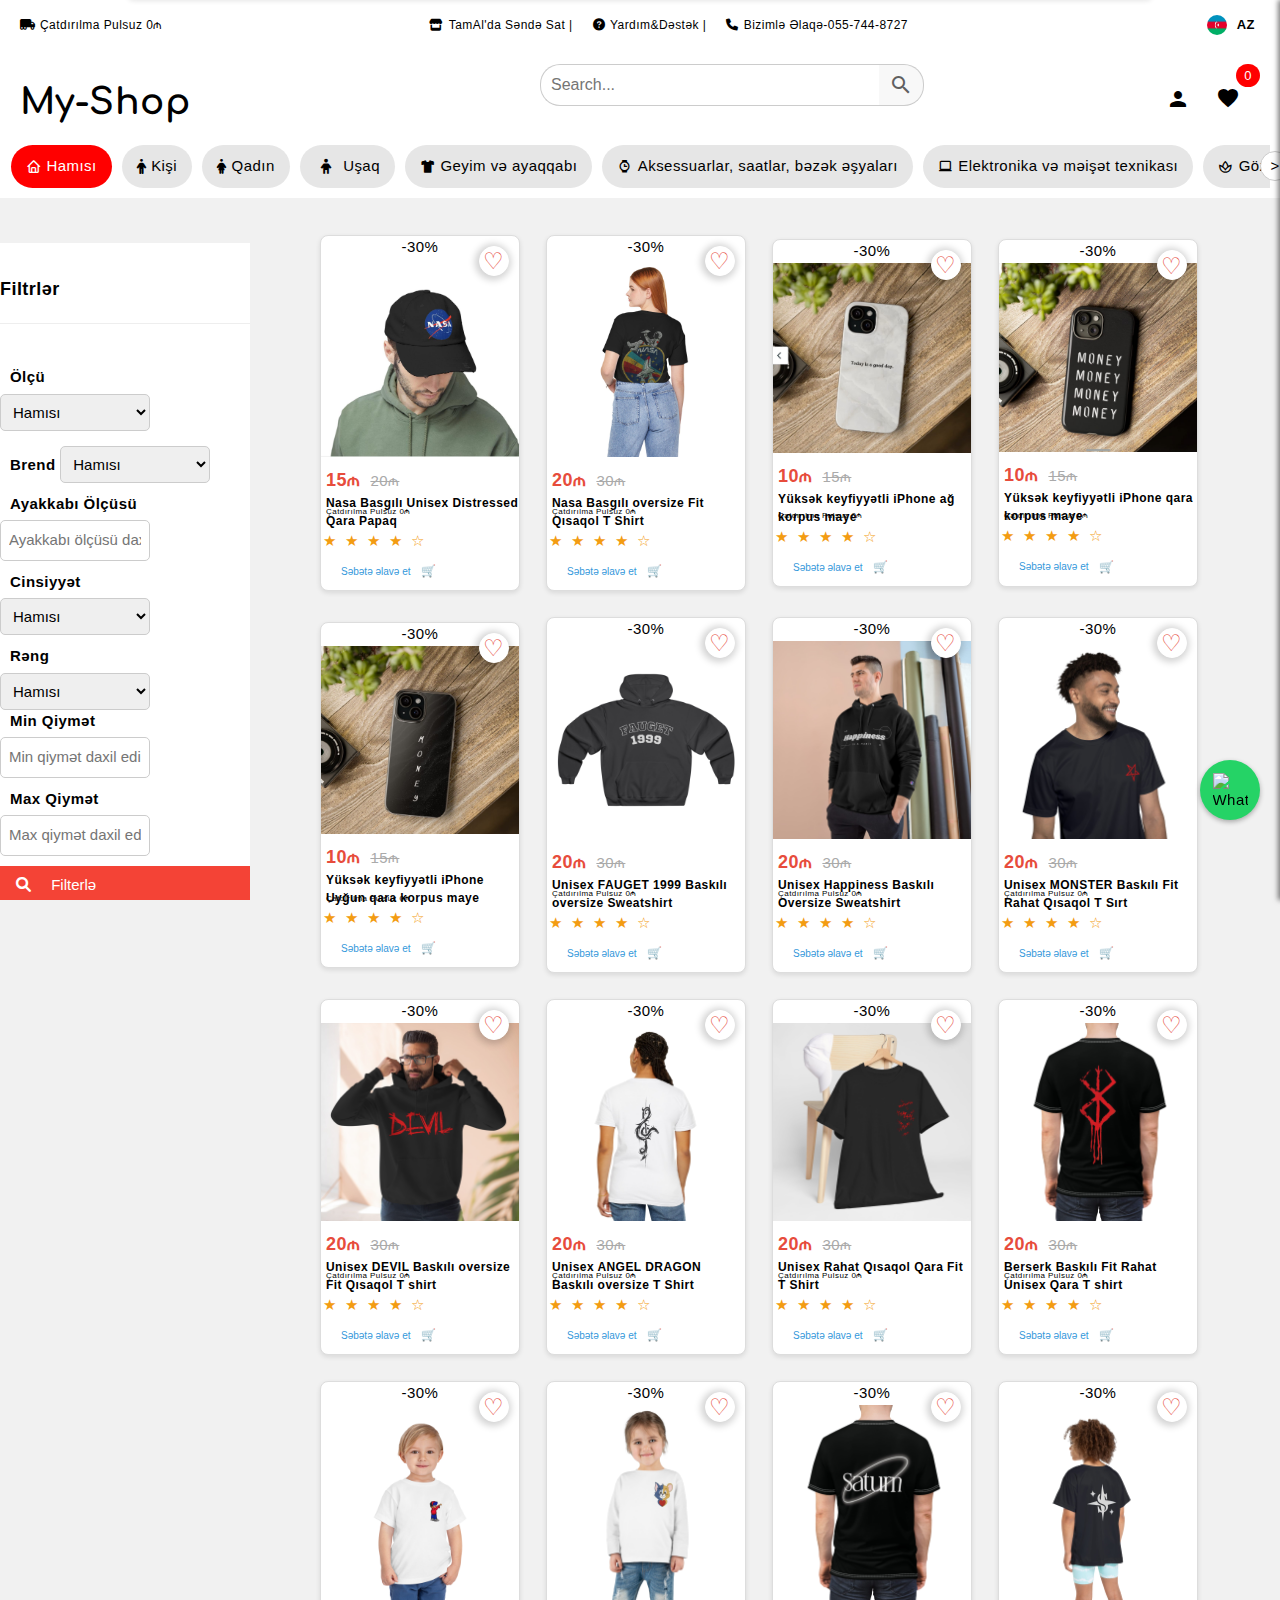
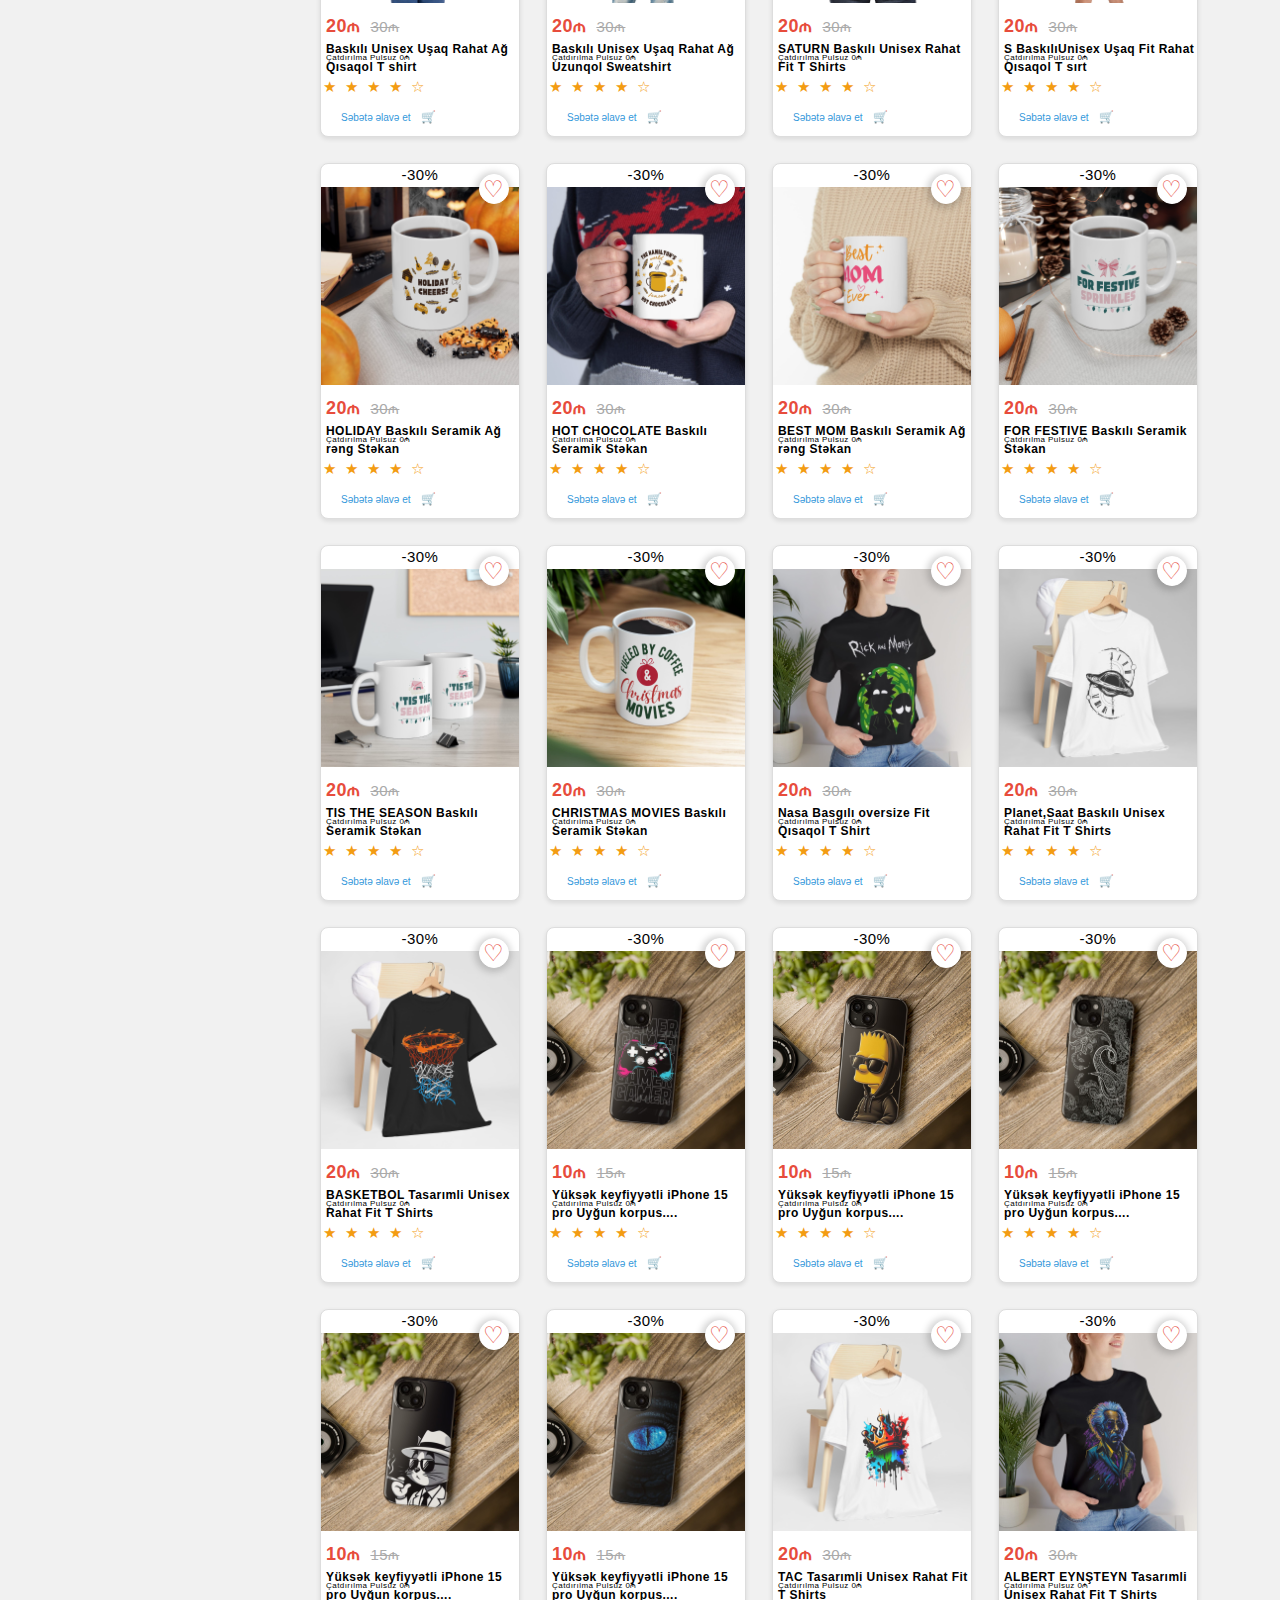
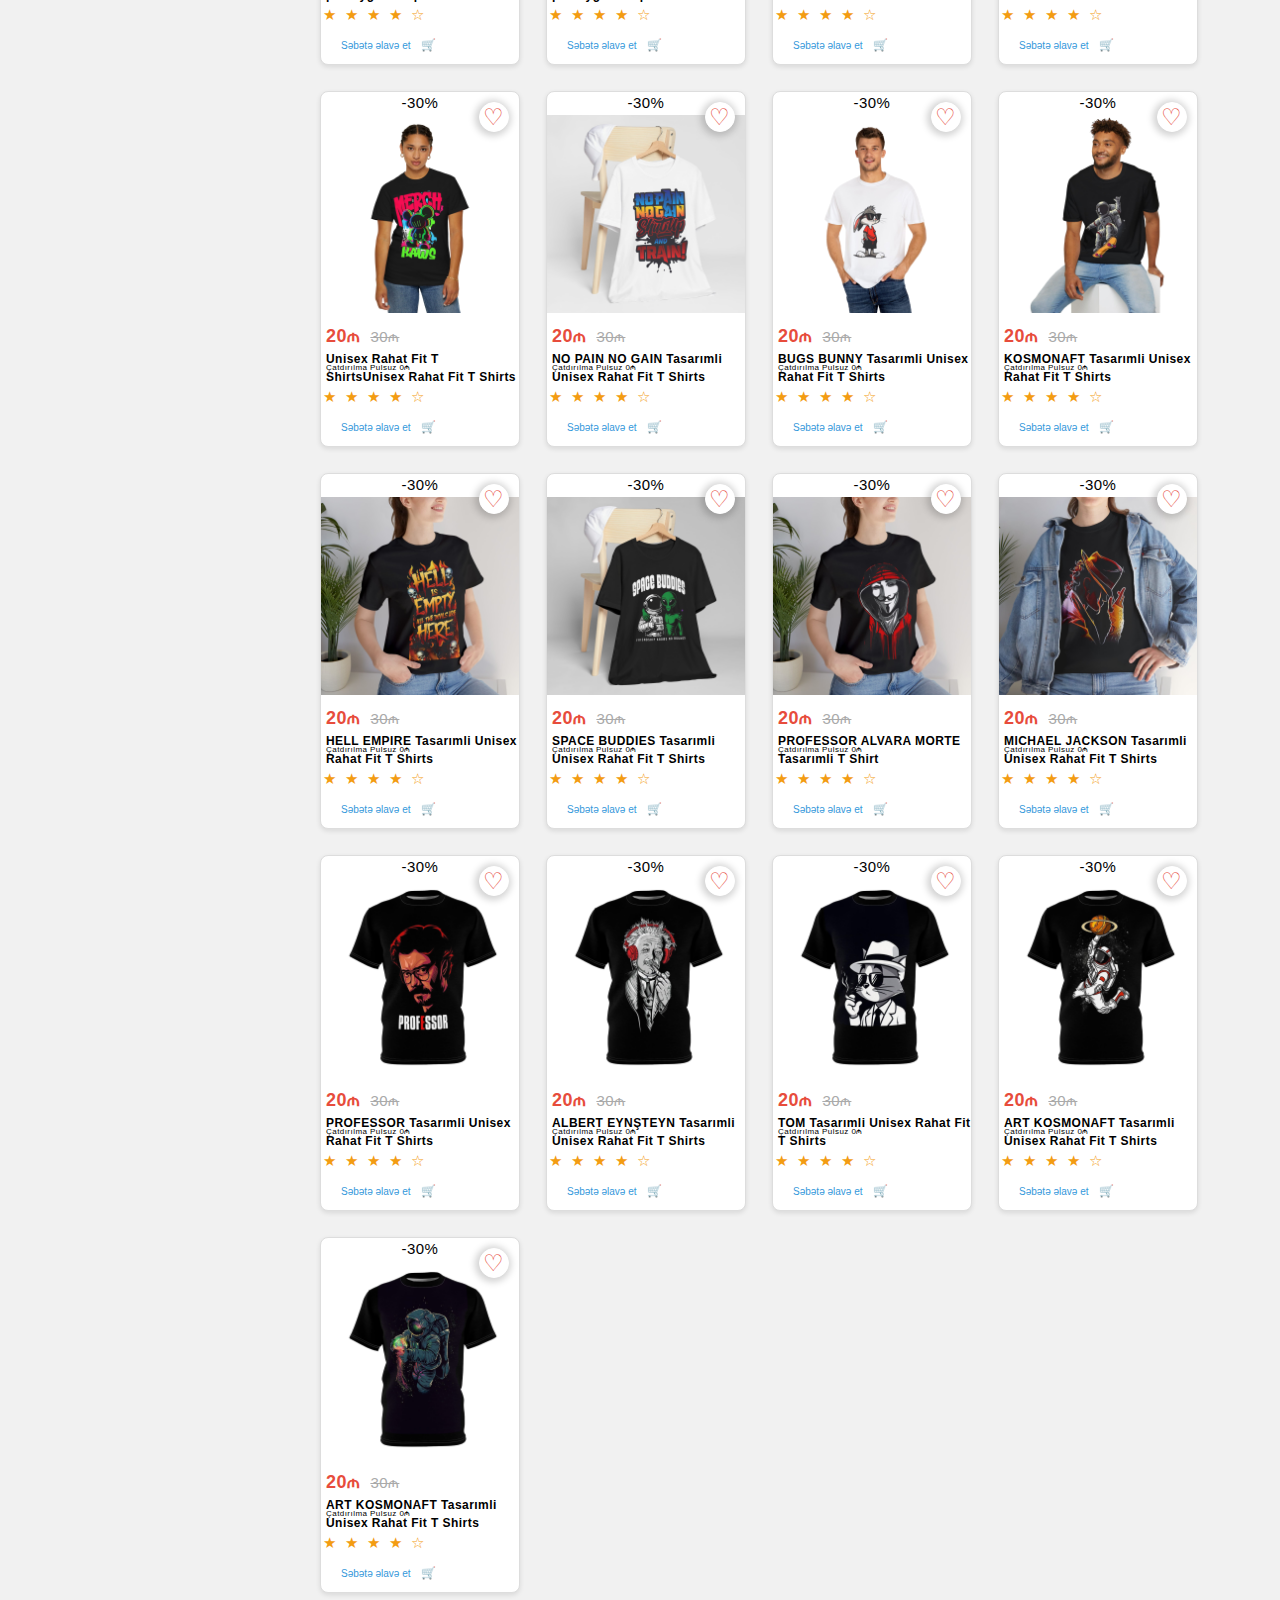
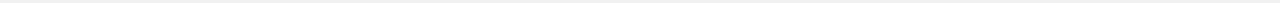
==== commit a18ddf6f: "Problems" ====
--- a/index.html
+++ b/index.html
@@ -45,51 +45,6 @@
 
 
         </header>
-                        <!-- Gizli Product   -->
-                        <div id="product-detail-1" class="product-detail">
-                            <span class="back-to-list" onclick="backToList()"><i class="fa-solid fa-reply"
-                                    style="color: #000;"></i></span>
-                            <div class="container">
-                                <div class="image-gallery">
-                                    <div class="main-image">
-                                        <img src="sekil 1.jpg" alt="Main Product Image">
-                                    </div>
-                                    <div class="thumbnail">
-                                        <img src="" alt="Product Thumbnail 1" onclick="changeMainImage(this)">
-                                        <img src="" alt="Product Thumbnail 2" onclick="changeMainImage(this)">
-                                        <img src="" alt="Product Thumbnail 3" onclick="changeMainImage(this)">
-                                        <img src="" alt="Product Thumbnail 4" onclick="changeMainImage(this)">
-                                    </div>
-            
-                                </div>
-                                <div class="product-details">
-                                    <h1>Nasa Basgılı Unisex Distressed Qara Papaq
-                                    </h1>
-                                    <p class="price">$39.99</p>
-                                    <p class="description">Son dərəcə rahatlıq və davamlılıq üçün 100% pambıq dimi parçadan
-                                        hazırlanmış bu xüsusi vintage papaqlar gündəlik həyatda lazım olan bütün üslub və
-                                        praktikliyi təklif edir. Gizli öz-özünə parça kəmərdəki D halqası ilə birləşən aşağı profil
-                                        həm günəşdən lazımi qorunma, həm də mükəmməl, tənzimlənən oturuş təmin edir.</p>
-                                    <div class="sizes">
-                                        <h3>Sizes</h3>
-                                        <button onclick="selectSize(this, 'XS')">XS</button>
-                                        <button onclick="selectSize(this, 'S')">S</button>
-                                        <button onclick="selectSize(this, 'M')">M</button>
-                                        <button onclick="selectSize(this, 'L')">L</button>
-                                        <button onclick="selectSize(this, 'XL')">XL</button>
-                                    </div>
-                                    <div class="colors">
-                                        <h3>Color</h3>
-                                        <button class="color-option black" onclick="selectColor(this, 'Qara')"></button>
-                                        <button class="color-option red" onclick="selectColor(this, 'Qırmızı')"></button>
-                                        <button class="color-option grey" onclick="selectColor(this, 'Boz')"></button>
-                                    </div><br><br><br><br><br>
-                                    <button class="whats"
-                                        onclick="sendToWhatsApp('Nasa Basgılı Unisex Distressed Cap', '50 AZN', 'https://khayal994.github.io/My-Shop.az/?product=1'); event.stopPropagation();">Sifariş
-                                        Et</button>
-                                </div>
-                            </div>
-                        </div>
 
         <!-- Product Cards Section -->
 
@@ -119,13 +74,14 @@
                 <span>Anasayfa</span>
             </div>
             <div class="nav-itemDesing" onclick="showPage('tips')">
-                <i class="fas fa-lightbulb"></i>
+               <i class="fas fa-lightbulb"></i>
                 <span>İpuçları</span>
-            </div>
-            <div class="nav-itemDesing" onclick="showPage('likes')">
+                
+            </div>
+            <div class="nav-itemDesing" onclick="showPage('like')">
                 <ul class="nav-linksx">
                     <li class="favorites favoritesResponsive">
-                        <a href="#" id="openFavorites">
+                        <a href="like.html#likes" >
                             <span class="count">0</span>
                             <span class="icon  material-icons">favorite</span>
                         </a>
@@ -278,16 +234,10 @@
                                 onclick="filterProducts()">search</span></button>
                     </div>
                     <div class="user-actions">
-                        <div class="cart-iconlar cartResponsive">
+                        <!-- <div class="cart-iconlar cartResponsive">
                             <span id="cart-countlar">0</span>
-                        </div>
-                        <a href="#" onclick="toggleDropdown(event)"><span
-                                class="material-icons sa  piconResponsive picon">person</span></a>
-                        <div class="dropdown-menu sa">
-                            <a href="index3.html"><span>Qeydiyyatdan keç</span><span
-                                    class="material-icons">person_add</span></a>
-                            <a href="#"><span>Daxil ol</span><span class="material-icons">login</span></a>
-                        </div>
+                        </div> -->
+
                         <ul class="nav-linksx sa">
                             <li class="favorites favoritesResponsive">
                                 <a href="#" id="openFavorites">
@@ -296,10 +246,15 @@
                                 </a>
                             </li>
                         </ul>
-
-
-                        <a href="#"><span class="material-icons sebeticon sebeticonResponsive cart-countlar"
-                                onclick="toggleCart()">shopping_cart</span></a>
+                        <a href="#" onclick="toggleDropdown(event)"><span class="material-icons sa  piconResponsive picon">person</span></a>
+                        <div class="dropdown-menu  sa">
+                            <a href="#"><span>Daxil ol</span><span class="material-icons">person_add</span></a>
+                            
+                            <a href="#"><span>Daxil ol</span><span class="material-icons">login</span></a>
+                        </div>
+
+                        <!-- <a href="#"><span class="material-icons sebeticon sebeticonResponsive cart-countlar"
+                                onclick="toggleCart()">shopping_cart</span></a> -->
                     </div>
 
                 </div>
@@ -348,7 +303,7 @@
                     <div class="carousel-wrapperxl">
                         <!-- Product Card 1 -->
                         <div class="product-cardxl product-cardlar product-cardl product-cardx"
-                            onclick="openProductDetail(1)" data-category="men" data-namex="Qara Rəng Papaq"
+                            onclick="openProductDetail(1)" data-category="men" data-namex="Nasa Qara Rəng Papaq"
                             data-pricex="$15" data-imagex="sekil 1.jpg"
                             data-category-filter="Qara Rəng Papaq qara papaq nasa papaq" data-name-filter="Papaq"
                             data-gender-filter="men" data-color-filter="black" data-size-filter="XL L S M XS"
@@ -384,7 +339,8 @@
                             data-pricex="$49.99" data-imagex="sekil 2.jpg"
                             data-category-filter="Nasa Basgılı oversize Unisex Fit Qısaqol T Shirt Kofta Qara Kofta"
                             data-name-filter="T Shirt" data-gender-filter="women" data-color-filter="black"
-                            data-size-filter="XL L S M XS" data-price-filter="20" data-brand-filter="T Shirt" data-id="2">
+                            data-size-filter="XL L S M XS" data-price-filter="20" data-brand-filter="T Shirt"
+                            data-id="2">
                             <div class="image-containerxl">
                                 <div class="heart-iconxl like-iconx"></div>
                                 <span class="badge bg-success position-absolute m-3">-30%</span>
@@ -410,8 +366,8 @@
                         </div>
                         <!-- Product Card 3 -->
                         <div class="product-cardxl iki product-cardlar product-cardl product-cardx"
-                            onclick="openProductDetail(3)" data-category="accessories"
-                            data-namex="Telefon Çexol Çexollar Kabro" data-pricex="$49.99" data-imagex="sekil 6.jpg"
+                            onclick="openProductDetail(3)" data-category="accessories" data-namex="Telefon Çexol Kabro"
+                            data-pricex="$49.99" data-imagex="sekil 6.jpg"
                             data-category-filter="iPhone 15 pro korpus Maye silikon" data-name-filter="Cabro"
                             data-gender-filter="women" data-color-filter="white" data-size-filter="Yoxdu"
                             data-price-filter="10" data-brand-filter="Çexol" data-id="3">
@@ -445,7 +401,7 @@
                             data-namex="Telefon Çexol Çexollar Kabro" data-pricex="$49.99" data-imagex="sekil 7.jpg"
                             data-category-filter="iPhone 15 pro korpus Maye silikon" data-name-filter="Cabro"
                             data-gender-filter="men" data-color-filter="black" data-size-filter="Yoxdu"
-                            data-price-filter="10" data-brand-filter="Çexol">
+                            data-price-filter="10" data-brand-filter="Çexol" data-id="4">
                             <div class="image-containerxl">
                                 <div class="heart-iconxl like-iconx"></div>
                                 <span class="badge bg-success position-absolute m-3">-30%</span>
@@ -476,7 +432,7 @@
                             data-namex="Telefon Çexol Çexollar Kabro" data-pricex="$49.99" data-imagex="sekil 8.jpg"
                             data-category-filter="iPhone 15 pro korpus Maye silikon" data-name-filter="Cabro"
                             data-gender-filter="men" data-color-filter="black" data-size-filter="Yoxdu"
-                            data-price-filter="10" data-brand-filter="Çexol">
+                            data-price-filter="10" data-brand-filter="Çexol" data-id="5">
                             <div class="image-containerxl">
                                 <div class="heart-iconxl like-iconx"></div>
                                 <span class="badge bg-success position-absolute m-3">-30%</span>
@@ -508,7 +464,8 @@
                             data-imagex="sekil 2.jpg"
                             data-category-filter="Unisex FAUGET 1999 Baskılı oversize Sweatshirt kapşonlu kofta koftas kapüşonlu Kofta Paltar Kofta Paltar Qara Kofta"
                             data-name-filter="T Shirt" data-gender-filter="men" data-color-filter="black"
-                            data-size-filter="XL L S M XS" data-price-filter="20" data-brand-filter="Sweatshirt">
+                            data-size-filter="XL L S M XS" data-price-filter="20" data-brand-filter="Sweatshirt"
+                            data-id="6">
                             <div class="image-containerxl">
                                 <div class="heart-iconxl like-iconx"></div>
                                 <span class="badge bg-success position-absolute m-3">-30%</span>
@@ -539,7 +496,8 @@
                             data-imagex="sekil 11.jpg"
                             data-category-filter="Unisex Happiness  Baskılı Oversize Sweatshirt Kapşonka kapşonlu kofta kapüşonlu Kofta Paltar Kofta Paltar Qara Kofta "
                             data-name-filter="Sweatshirt" data-gender-filter="men" data-color-filter="black"
-                            data-size-filter="XL L S M XS" data-price-filter="20" data-brand-filter="Sweatshirt">
+                            data-size-filter="XL L S M XS" data-price-filter="20" data-brand-filter="Sweatshirt"
+                            data-id="7">
                             <div class="image-containerxl">
                                 <div class="heart-iconxl like-iconx"></div>
                                 <span class="badge bg-success position-absolute m-3">-30%</span>
@@ -571,7 +529,8 @@
                             data-imagex="sekil 12.jpg"
                             data-category-filter="Unisex MONSTER Baskılı Fit Rahat Qısaqol T Sırt Kofta Qara Kofta"
                             data-name-filter="T Shirt" data-gender-filter="men" data-color-filter="black"
-                            data-size-filter="XL L S M XS" data-price-filter="20" data-brand-filter="T Shirt">
+                            data-size-filter="XL L S M XS" data-price-filter="20" data-brand-filter="T Shirt"
+                            data-id="8">
                             <div class="image-containerxl">
                                 <div class="heart-iconxl like-iconx"></div>
                                 <span class="badge bg-success position-absolute m-3">-30%</span>
@@ -604,7 +563,8 @@
                             data-imagex="sekil 12.jpg"
                             data-category-filter="DEVIL STARS Basgılı oversize Unisex Fit Qısaqol Sweatshirt Qara Kofta Kapüşonlu kofta kapşonlu kofta qara kapşonlu kofta"
                             data-name-filter="Sweatshirt" data-gender-filter="men" data-color-filter="black"
-                            data-size-filter="XL L S M XS" data-price-filter="20" data-brand-filter="Sweatshirt">
+                            data-size-filter="XL L S M XS" data-price-filter="20" data-brand-filter="Sweatshirt"
+                            data-id="9">
                             <div class="image-containerxl">
                                 <div class="heart-iconxl like-iconx"></div>
                                 <span class="badge bg-success position-absolute m-3">-30%</span>
@@ -638,7 +598,8 @@
                             data-imagex="sekil 17.jpg"
                             data-category-filter="Unisex ANGEL DRAGON Baskılı oversize Qısaqol T Shirt Ağ kofta kofta ağ"
                             data-name-filter="T Shirt" data-gender-filter="women" data-color-filter="white"
-                            data-size-filter="XL L S M XS" data-price-filter="20" data-brand-filter="T Shirt">
+                            data-size-filter="XL L S M XS" data-price-filter="20" data-brand-filter="T Shirt"
+                            data-id="10">
                             <div class="image-containerxl">
                                 <div class="heart-iconxl like-iconx"></div>
                                 <span class="badge bg-success position-absolute m-3">-30%</span>
@@ -673,7 +634,8 @@
                             data-imagex="sekil 18.jpg"
                             data-category-filter="Unisex Rahat Qısaqol Fit T Shirt Qara kofta Qara T shirt"
                             data-name-filter="T Shirt" data-gender-filter="women" data-color-filter="black"
-                            data-size-filter="XL L S M XS" data-price-filter="20" data-brand-filter="T Shirt">
+                            data-size-filter="XL L S M XS" data-price-filter="20" data-brand-filter="T Shirt"
+                            data-id="11">
                             <div class="image-containerxl">
                                 <div class="heart-iconxl like-iconx"></div>
                                 <span class="badge bg-success position-absolute m-3">-30%</span>
@@ -704,7 +666,8 @@
                             data-pricex="$20" data-imagex="sekil 23.jpg"
                             data-category-filter="Berserk Baskılı Fit Rahat Unisex T shirt Qara T shirt Qara Kofta Kofta Qara"
                             data-name-filter="T Shirt" data-gender-filter="men" data-color-filter="black"
-                            data-size-filter="XL L S M XS" data-price-filter="20" data-brand-filter="T Shirt">
+                            data-size-filter="XL L S M XS" data-price-filter="20" data-brand-filter="T Shirt"
+                            data-id="12">
                             <div class="image-containerxl">
                                 <div class="heart-iconxl like-iconx"></div>
                                 <span class="badge bg-success position-absolute m-3">-30%</span>
@@ -734,7 +697,7 @@
                             data-pricex="$20" data-imagex="sekil 32.jpg"
                             data-category-filter="Unisex Uşaq Rahat Uzunqol Ağ uzunqol" data-name-filter="Sweatshirt"
                             data-gender-filter="men" data-color-filter="white" data-size-filter="L S M XS"
-                            data-price-filter="20" data-brand-filter="T Shirt">
+                            data-price-filter="20" data-brand-filter="T Shirt" data-id="13">
                             <div class="image-containerxl">
                                 <div class="heart-iconxl like-iconx"></div>
                                 <span class="badge bg-success position-absolute m-3">-30%</span>
@@ -764,7 +727,7 @@
                             data-namex="Unisex Çoçuk Rahat Uzunqoll" data-pricex="$20" data-imagex="sekil 33.jpg"
                             data-category-filter="Unisex Uşaq Rahat Uzunqol Ağ uzunqol" data-name-filter="Sweatshirt"
                             data-gender-filter="women" data-color-filter="white" data-size-filter="L S M XS"
-                            data-price-filter="20" data-brand-filter="Sweatshirt">
+                            data-price-filter="20" data-brand-filter="Sweatshirt" data-id="14">
                             <div class="image-containerxl">
                                 <div class="heart-iconxl like-iconx"></div>
                                 <span class="badge bg-success position-absolute m-3">-30%</span>
@@ -794,7 +757,8 @@
                             data-namex="SATURN Baskılı Unisex Rahat Fit T Shirts" data-pricex="$20"
                             data-imagex="sekil 40.jpg" data-category-filter="SATURN Baskılı Unisex Rahat Fit T Shirts"
                             data-name-filter="Sweatshirt" data-gender-filter="men" data-color-filter="black"
-                            data-size-filter="XL L S M XS" data-price-filter="20" data-brand-filter="T shirt">
+                            data-size-filter="XL L S M XS" data-price-filter="20" data-brand-filter="T shirt"
+                            data-id="15">
                             <div class="image-containerxl">
                                 <div class="heart-iconxl like-iconx"></div>
                                 <span class="badge bg-success position-absolute m-3">-30%</span>
@@ -825,7 +789,8 @@
                             data-imagex="sekil 47.jpg"
                             data-category-filter="S BaskılıUnisex Uşaq Fit Rahat Qısaqol T shirt Uşaq Qara Kofta"
                             data-name-filter="T shirt" data-gender-filter="women" data-color-filter="black"
-                            data-size-filter=" L S M XS" data-price-filter="20" data-brand-filter="T Shirt">
+                            data-size-filter=" L S M XS" data-price-filter="20" data-brand-filter="T Shirt"
+                            data-id="16">
                             <div class="image-containerxl">
                                 <div class="heart-iconxl like-iconx"></div>
                                 <span class="badge bg-success position-absolute m-3">-30%</span>
@@ -856,7 +821,7 @@
                             data-namex="HOLIDAY Baskılı Seramik Kupa" data-pricex="$49.99" data-imagex="sekil 65.jpg"
                             data-category-filter="HOLIDAY Baskılı Seramik Kupa Stəkan" data-name-filter="glass"
                             data-gender-filter="women" data-color-filter="white" data-size-filter="Yoxdu"
-                            data-price-filter="20" data-brand-filter="Glass">
+                            data-price-filter="20" data-brand-filter="Glass" data-id="17">
                             <div class="image-containerxl">
                                 <div class="heart-iconxl like-iconx"></div>
                                 <span class="badge bg-success position-absolute m-3">-30%</span>
@@ -887,7 +852,7 @@
                             data-namex="HOT CHOCOLATE Baskılı Seramik Kupa" data-pricex="$49.99"
                             data-imagex="sekil 66.jpg" data-category-filter="HOT CHOCOLATE Baskılı Seramik Kupa Stəkan"
                             data-name-filter="glass" data-gender-filter="women" data-color-filter="white"
-                            data-size-filter="Yoxdu" data-price-filter="20" data-brand-filter="Glass">
+                            data-size-filter="Yoxdu" data-price-filter="20" data-brand-filter="Glass" data-id="18">
                             <div class="image-containerxl">
                                 <div class="heart-iconxl like-iconx"></div>
                                 <span class="badge bg-success position-absolute m-3">-30%</span>
@@ -919,7 +884,7 @@
                             data-namex="BEST MOM Baskılı Seramik Kupa" data-pricex="$49.99" data-imagex="sekil 68.jpg"
                             data-category-filter="BEST MOM Baskılı Seramik Kupa Stəkan" data-name-filter="glass"
                             data-gender-filter="women" data-color-filter="white" data-size-filter="Yoxdu"
-                            data-price-filter="20" data-brand-filter="Glass">
+                            data-price-filter="20" data-brand-filter="Glass" data-id="19">
                             <div class="image-containerxl">
                                 <div class="heart-iconxl like-iconx"></div>
                                 <span class="badge bg-success position-absolute m-3">-30%</span>
@@ -951,7 +916,7 @@
                             data-namex="FOR FESTIVE Baskılı Seramik Kupa" data-pricex="$49.99"
                             data-imagex="sekil 70.jpg" data-category-filter="FOR FESTIVE Baskılı Seramik Kupa Stəkan"
                             data-name-filter="glass" data-gender-filter="women" data-color-filter="white"
-                            data-size-filter="Yoxdu" data-price-filter="20" data-brand-filter="Glass">
+                            data-size-filter="Yoxdu" data-price-filter="20" data-brand-filter="Glass" data-id="20">
                             <div class="image-containerxl">
                                 <div class="heart-iconxl like-iconx"></div>
                                 <span class="badge bg-success position-absolute m-3">-30%</span>
@@ -984,7 +949,7 @@
                             data-namex="TIS THE SEASON Baskılı Seramik Kupa" data-pricex="$49.99"
                             data-imagex="sekil 72.jpg" data-category-filter="TIS THE SEASON Baskılı Seramik Kupa Stəkan"
                             data-name-filter="glass" data-gender-filter="women" data-color-filter="white"
-                            data-size-filter="Yoxdu" data-price-filter="20" data-brand-filter="Glass">
+                            data-size-filter="Yoxdu" data-price-filter="20" data-brand-filter="Glass" data-id="21">
                             <div class="image-containerxl">
                                 <div class="heart-iconxl like-iconx"></div>
                                 <span class="badge bg-success position-absolute m-3">-30%</span>
@@ -1017,7 +982,7 @@
                             data-namex="QUALITY TIME Baskılı Seramik Kupa" data-pricex="$49.99"
                             data-imagex="sekil 80.jpg" data-category-filter="QUALITY TIME Baskılı Seramik Kupa Stəkan"
                             data-name-filter="glass" data-gender-filter="women" data-color-filter="white"
-                            data-size-filter="Yoxdu" data-price-filter="20" data-brand-filter="Glass">
+                            data-size-filter="Yoxdu" data-price-filter="20" data-brand-filter="Glass" data-id="22">
                             <div class="image-containerxl">
                                 <div class="heart-iconxl like-iconx"></div>
                                 <span class="badge bg-success position-absolute m-3">-30%</span>
@@ -1043,7 +1008,14 @@
                             </div>
                         </div>
                         <!-- Product Card 23 -->
-                        <div class="product-cardxl product-cardlar product-cardl product-cardx" onclick="openProductDetail(23)" data-category="women" data-namex="RICK and MORTY Baskılı Unisex Rahat Fit T ShirtsQara T shirt Kofta paltar" data-pricex="$49.99" data-imagex="sekil 131.jpg"data-category-filter="RICK and MORTY Baskılı Unisex Rahat Fit T Shirts Qısaqol T Shirt Kofta Qara Kofta"data-name-filter="T Shirt" data-gender-filter="women" data-color-filter="black"data-size-filter="XL L S M XS" data-price-filter="20" data-brand-filter="T Shirt">
+                        <div class="product-cardxl product-cardlar product-cardl product-cardx"
+                            onclick="openProductDetail(23)" data-category="women"
+                            data-namex="RICK and MORTY Baskılı Unisex Rahat Fit T ShirtsQara T shirt Kofta paltar"
+                            data-pricex="$49.99" data-imagex="sekil 131.jpg"
+                            data-category-filter="RICK and MORTY Baskılı Unisex Rahat Fit T Shirts Qısaqol T Shirt Kofta Qara Kofta"
+                            data-name-filter="T Shirt" data-gender-filter="women" data-color-filter="black"
+                            data-size-filter="XL L S M XS" data-price-filter="20" data-brand-filter="T Shirt"
+                            data-id="23">
                             <div class="image-containerxl">
                                 <div class="heart-iconxl like-iconx"></div>
                                 <span class="badge bg-success position-absolute m-3">-30%</span>
@@ -1068,119 +1040,86 @@
                             </div>
                         </div>
                         <!-- Product Card 24 -->
-                        <div class="product-cardxl product-cardlar product-cardl product-cardx"onclick="openProductDetail(24)" data-category="women"data-namex="Planet,Saat Baskılı Unisex Rahat Fit T Shirts" data-pricex="$49.99"data-imagex="sekil 17.jpg"data-category-filter="Planet,Saat Baskılı Unisex Rahat Fit T Shirts Ağ kofta kofta ağ"data-name-filter="T Shirt" data-gender-filter="women" data-color-filter="white"data-size-filter="XL L S M XS" data-price-filter="20" data-brand-filter="T Shirt">
-                                                <div class="image-containerxl">
-                                                    <div class="heart-iconxl like-iconx"></div>
-                                                    <span class="badge bg-success position-absolute m-3">-30%</span>
-                                                    <img class="product-imagexl" src="sekil 115.jpg" alt="Product Image">
-                                                </div>
-                                                <div class="product-infoxl">
-                                                    <div class="product-pricesxl">
-                                                        <span class="current-pricexl">20₼</span>
-                                                        <span class="old-pricexl">30₼</span>
-                                                    </div>
-                                                    <p class="product-descriptionxl">Planet,Saat Baskılı Unisex Rahat Fit T Shirts
-
-                    
-                    
-                    
-                                                    </p>
-                                                    <span class="animated-deliveryxl animatedxl asxl">Çatdırılma Pulsuz 0₼</span>
-                                                    <div class="product-ratingxl">
-                                                        <span class="star">&#9733;</span>
-                                                        <span class="star">&#9733;</span>
-                                                        <span class="star">&#9733;</span>
-                                                        <span class="star">&#9733;</span>
-                                                        <span class="star">&#9734;</span>
-                                                    </div>
-                                                    <button class="add-to-cartxl add-to-cartlar">Səbətə əlavə et <span
-                                                            class="cart-iconxl">&#128722;</span></button>
-                                                </div>
+                        <div class="product-cardxl product-cardlar product-cardl product-cardx"
+                            onclick="openProductDetail(24)" data-category="women"
+                            data-namex="Planet,Saat Baskılı Unisex Rahat Fit T Shirts" data-pricex="$49.99"
+                            data-imagex="sekil 17.jpg"
+                            data-category-filter="Planet,Saat Baskılı Unisex Rahat Fit T Shirts Ağ kofta kofta ağ"
+                            data-name-filter="T Shirt" data-gender-filter="women" data-color-filter="white"
+                            data-size-filter="XL L S M XS" data-price-filter="20" data-brand-filter="T Shirt"
+                            data-id="24">
+                            <div class="image-containerxl">
+                                <div class="heart-iconxl like-iconx"></div>
+                                <span class="badge bg-success position-absolute m-3">-30%</span>
+                                <img class="product-imagexl" src="sekil 115.jpg" alt="Product Image">
+                            </div>
+                            <div class="product-infoxl">
+                                <div class="product-pricesxl">
+                                    <span class="current-pricexl">20₼</span>
+                                    <span class="old-pricexl">30₼</span>
+                                </div>
+                                <p class="product-descriptionxl">Planet,Saat Baskılı Unisex Rahat Fit T Shirts
+
+
+
+
+                                </p>
+                                <span class="animated-deliveryxl animatedxl asxl">Çatdırılma Pulsuz 0₼</span>
+                                <div class="product-ratingxl">
+                                    <span class="star">&#9733;</span>
+                                    <span class="star">&#9733;</span>
+                                    <span class="star">&#9733;</span>
+                                    <span class="star">&#9733;</span>
+                                    <span class="star">&#9734;</span>
+                                </div>
+                                <button class="add-to-cartxl add-to-cartlar">Səbətə əlavə et <span
+                                        class="cart-iconxl">&#128722;</span></button>
+                            </div>
                         </div>
                         <!-- Product Card 25 -->
-                        <div class="product-cardxl product-cardlar product-cardl product-cardx"onclick="openProductDetail(25)" data-category="women"data-namex="BASKETBOL Tasarımli Unisex Rahat Fit T Shirts"data-pricex="$49.99" data-imagex="sekil 117.jpg"data-category-filter="BASKETBOL Tasarımli Unisex Rahat Fit T Shirts T Shirt Kofta Qara Kofta"data-name-filter="T Shirt" data-gender-filter="men" data-color-filter="black"data-size-filter="XL L S M XS" data-price-filter="20" data-brand-filter="T Shirt">
-                                                <div class="image-containerxl">
-                                                    <div class="heart-iconxl like-iconx"></div>
-                                                    <span class="badge bg-success position-absolute m-3">-30%</span>
-                                                    <img class="product-imagexl" src="sekil 117.jpg" alt="Product Image">
-                                                </div>
-                                                <div class="product-infoxl">
-                                                    <div class="product-pricesxl">
-                                                        <span class="current-pricexl">20₼</span>
-                                                        <span class="old-pricexl">30₼</span>
-                                                    </div>
-                                                    <p class="product-descriptionxl">BASKETBOL Tasarımli Unisex Rahat Fit T Shirts
-                                                    </p>
-                                                    <span class="animated-deliveryxl animatedxl asxl">Çatdırılma Pulsuz 0₼</span>
-                                                    <div class="product-ratingxl">
-                                                        <span class="star">&#9733;</span>
-                                                        <span class="star">&#9733;</span>
-                                                        <span class="star">&#9733;</span>
-                                                        <span class="star">&#9733;</span>
-                                                        <span class="star">&#9734;</span>
-                                                    </div>
-                                                    <button class="add-to-cartxl add-to-cartlar">Səbətə əlavə et <span
-                                                            class="cart-iconxl">&#128722;</span></button>
-                                                </div>
+                        <div class="product-cardxl product-cardlar product-cardl product-cardx"
+                            onclick="openProductDetail(25)" data-category="women"
+                            data-namex="BASKETBOL Tasarımli Unisex Rahat Fit T Shirts" data-pricex="$49.99"
+                            data-imagex="sekil 117.jpg"
+                            data-category-filter="BASKETBOL Tasarımli Unisex Rahat Fit T Shirts T Shirt Kofta Qara Kofta"
+                            data-name-filter="T Shirt" data-gender-filter="men" data-color-filter="black"
+                            data-size-filter="XL L S M XS" data-price-filter="20" data-brand-filter="T Shirt"
+                            data-id="25">
+                            <div class="image-containerxl">
+                                <div class="heart-iconxl like-iconx"></div>
+                                <span class="badge bg-success position-absolute m-3">-30%</span>
+                                <img class="product-imagexl" src="sekil 117.jpg" alt="Product Image">
+                            </div>
+                            <div class="product-infoxl">
+                                <div class="product-pricesxl">
+                                    <span class="current-pricexl">20₼</span>
+                                    <span class="old-pricexl">30₼</span>
+                                </div>
+                                <p class="product-descriptionxl">BASKETBOL Tasarımli Unisex Rahat Fit T Shirts
+                                </p>
+                                <span class="animated-deliveryxl animatedxl asxl">Çatdırılma Pulsuz 0₼</span>
+                                <div class="product-ratingxl">
+                                    <span class="star">&#9733;</span>
+                                    <span class="star">&#9733;</span>
+                                    <span class="star">&#9733;</span>
+                                    <span class="star">&#9733;</span>
+                                    <span class="star">&#9734;</span>
+                                </div>
+                                <button class="add-to-cartxl add-to-cartlar">Səbətə əlavə et <span
+                                        class="cart-iconxl">&#128722;</span></button>
+                            </div>
                         </div>
                         <!-- Product Card 26 -->
-                        <div class="product-cardxl product-cardlar product-cardl product-cardx"onclick="openProductDetail(26)" data-category="accessories"data-namex="Telefon Çexol Çexollar Kabro" data-pricex="$49.99" data-imagex="sekil 118.jpg"data-category-filter="iPhone 15 pro korpus Maye silikon" data-name-filter="Cabro" data-gender-filter="men" data-color-filter="black" data-size-filter="Yoxdu"data-price-filter="10" data-brand-filter="Çexol">
-                                                <div class="image-containerxl">
-                                                    <div class="heart-iconxl like-iconx"></div>
-                                                    <span class="badge bg-success position-absolute m-3">-30%</span>
-                                                    <img class="product-imagexl" src="sekil 118.jpg" alt="Product Image">
-                                                </div>
-                                                <div class="product-infoxl">
-                                                    <div class="product-pricesxl">
-                                                        <span class="current-pricexl">10₼</span>
-                                                        <span class="old-pricexl">15₼</span>
-                                                    </div>
-                                                    <p class="product-descriptionxl">Yüksək keyfiyyətli iPhone 15 pro Uyğun korpus....
-                                                    </p>
-                                                    <span class="animated-deliveryxl animatedxl asxl">Çatdırılma Pulsuz 0₼</span>
-                                                    <div class="product-ratingxl">
-                                                        <span class="star">&#9733;</span>
-                                                        <span class="star">&#9733;</span>
-                                                        <span class="star">&#9733;</span>
-                                                        <span class="star">&#9733;</span>
-                                                        <span class="star">&#9734;</span>
-                                                    </div>
-                                                    <button class="add-to-cartxl add-to-cartlar">Səbətə əlavə et <span
-                                                            class="cart-iconxl">&#128722;</span></button>
-                                                </div>
-                        </div>
-                        <!-- Product Card 27 -->
-                        <div class="product-cardxl product-cardlar product-cardl product-cardx"onclick="openProductDetail(27)" data-category="accessories"data-namex="Telefon Çexol Çexollar Kabro" data-pricex="$49.99" data-imagex="sekil 118.jpg"data-category-filter="iPhone 15 pro korpus Maye silikon" data-name-filter="Cabro" data-gender-filter="men" data-color-filter="black" data-size-filter="Yoxdu"data-price-filter="10" data-brand-filter="Çexol">
-                                                    <div class="image-containerxl">
-                                                        <div class="heart-iconxl like-iconx"></div>
-                                                        <span class="badge bg-success position-absolute m-3">-30%</span>
-                                                        <img class="product-imagexl" src="sekil 119.jpg" alt="Product Image">
-                                                    </div>
-                                                    <div class="product-infoxl">
-                                                        <div class="product-pricesxl">
-                                                            <span class="current-pricexl">10₼</span>
-                                                            <span class="old-pricexl">15₼</span>
-                                                        </div>
-                                                        <p class="product-descriptionxl">Yüksək keyfiyyətli iPhone 15 pro Uyğun korpus....
-                                                        </p>
-                                                        <span class="animated-deliveryxl animatedxl asxl">Çatdırılma Pulsuz 0₼</span>
-                                                        <div class="product-ratingxl">
-                                                            <span class="star">&#9733;</span>
-                                                            <span class="star">&#9733;</span>
-                                                            <span class="star">&#9733;</span>
-                                                            <span class="star">&#9733;</span>
-                                                            <span class="star">&#9734;</span>
-                                                        </div>
-                                                        <button class="add-to-cartxl add-to-cartlar">Səbətə əlavə et <span
-                                                                class="cart-iconxl">&#128722;</span></button>
-                                                    </div>
-                            </div>
-                        <!-- Product Card 28 -->
-                        <div class="product-cardxl product-cardlar product-cardl product-cardx"onclick="openProductDetail(28)" data-category="accessories"data-namex="Telefon Çexol Çexollar Kabro" data-pricex="$49.99" data-imagex="sekil 118.jpg"data-category-filter="iPhone 15 pro korpus Maye silikon" data-name-filter="Cabro" data-gender-filter="men" data-color-filter="black" data-size-filter="Yoxdu"data-price-filter="10" data-brand-filter="Çexol">
-                            <div class="image-containerxl">
-                                <div class="heart-iconxl like-iconx"></div>
-                                <span class="badge bg-success position-absolute m-3">-30%</span>
-                                <img class="product-imagexl" src="sekil 120.jpg" alt="Product Image">
+                        <div class="product-cardxl product-cardlar product-cardl product-cardx"
+                            onclick="openProductDetail(26)" data-category="accessories"
+                            data-namex="Telefon Çexol Çexollar Kabro" data-pricex="$49.99" data-imagex="sekil 118.jpg"
+                            data-category-filter="iPhone 15 pro korpus Maye silikon" data-name-filter="Cabro"
+                            data-gender-filter="men" data-color-filter="black" data-size-filter="Yoxdu"
+                            data-price-filter="10" data-brand-filter="Çexol" data-id="26">
+                            <div class="image-containerxl">
+                                <div class="heart-iconxl like-iconx"></div>
+                                <span class="badge bg-success position-absolute m-3">-30%</span>
+                                <img class="product-imagexl" src="sekil 118.jpg" alt="Product Image">
                             </div>
                             <div class="product-infoxl">
                                 <div class="product-pricesxl">
@@ -1201,482 +1140,658 @@
                                         class="cart-iconxl">&#128722;</span></button>
                             </div>
                         </div>
+                        <!-- Product Card 27 -->
+                        <div class="product-cardxl product-cardlar product-cardl product-cardx"
+                            onclick="openProductDetail(27)" data-category="accessories"
+                            data-namex="Telefon Çexol Çexollar Kabro" data-pricex="$49.99" data-imagex="sekil 118.jpg"
+                            data-category-filter="iPhone 15 pro korpus Maye silikon" data-name-filter="Cabro"
+                            data-gender-filter="men" data-color-filter="black" data-size-filter="Yoxdu"
+                            data-price-filter="10" data-brand-filter="Çexol" data-id="27">
+                            <div class="image-containerxl">
+                                <div class="heart-iconxl like-iconx"></div>
+                                <span class="badge bg-success position-absolute m-3">-30%</span>
+                                <img class="product-imagexl" src="sekil 119.jpg" alt="Product Image">
+                            </div>
+                            <div class="product-infoxl">
+                                <div class="product-pricesxl">
+                                    <span class="current-pricexl">10₼</span>
+                                    <span class="old-pricexl">15₼</span>
+                                </div>
+                                <p class="product-descriptionxl">Yüksək keyfiyyətli iPhone 15 pro Uyğun korpus....
+                                </p>
+                                <span class="animated-deliveryxl animatedxl asxl">Çatdırılma Pulsuz 0₼</span>
+                                <div class="product-ratingxl">
+                                    <span class="star">&#9733;</span>
+                                    <span class="star">&#9733;</span>
+                                    <span class="star">&#9733;</span>
+                                    <span class="star">&#9733;</span>
+                                    <span class="star">&#9734;</span>
+                                </div>
+                                <button class="add-to-cartxl add-to-cartlar">Səbətə əlavə et <span
+                                        class="cart-iconxl">&#128722;</span></button>
+                            </div>
+                        </div>
+                        <!-- Product Card 28 -->
+                        <div class="product-cardxl product-cardlar product-cardl product-cardx"
+                            onclick="openProductDetail(28)" data-category="accessories"
+                            data-namex="Telefon Çexol Çexollar Kabro" data-pricex="$49.99" data-imagex="sekil 118.jpg"
+                            data-category-filter="iPhone 15 pro korpus Maye silikon" data-name-filter="Cabro"
+                            data-gender-filter="men" data-color-filter="black" data-size-filter="Yoxdu"
+                            data-price-filter="10" data-brand-filter="Çexol" data-id="28">
+                            <div class="image-containerxl">
+                                <div class="heart-iconxl like-iconx"></div>
+                                <span class="badge bg-success position-absolute m-3">-30%</span>
+                                <img class="product-imagexl" src="sekil 120.jpg" alt="Product Image">
+                            </div>
+                            <div class="product-infoxl">
+                                <div class="product-pricesxl">
+                                    <span class="current-pricexl">10₼</span>
+                                    <span class="old-pricexl">15₼</span>
+                                </div>
+                                <p class="product-descriptionxl">Yüksək keyfiyyətli iPhone 15 pro Uyğun korpus....
+                                </p>
+                                <span class="animated-deliveryxl animatedxl asxl">Çatdırılma Pulsuz 0₼</span>
+                                <div class="product-ratingxl">
+                                    <span class="star">&#9733;</span>
+                                    <span class="star">&#9733;</span>
+                                    <span class="star">&#9733;</span>
+                                    <span class="star">&#9733;</span>
+                                    <span class="star">&#9734;</span>
+                                </div>
+                                <button class="add-to-cartxl add-to-cartlar">Səbətə əlavə et <span
+                                        class="cart-iconxl">&#128722;</span></button>
+                            </div>
+                        </div>
                         <!-- Product Card 29 -->
-                        <div class="product-cardxl product-cardlar product-cardl product-cardx"onclick="openProductDetail(29)" data-category="accessories"data-namex="Telefon Çexol Çexollar Kabro" data-pricex="$49.99" data-imagex="sekil 118.jpg"data-category-filter="iPhone 15 pro korpus Maye silikon" data-name-filter="Cabro" data-gender-filter="men" data-color-filter="black" data-size-filter="Yoxdu"data-price-filter="10" data-brand-filter="Çexol">
-                                                    <div class="image-containerxl">
-                                                        <div class="heart-iconxl like-iconx"></div>
-                                                        <span class="badge bg-success position-absolute m-3">-30%</span>
-                                                        <img class="product-imagexl" src="sekil 121.jpg" alt="Product Image">
-                                                    </div>
-                                                    <div class="product-infoxl">
-                                                        <div class="product-pricesxl">
-                                                            <span class="current-pricexl">10₼</span>
-                                                            <span class="old-pricexl">15₼</span>
-                                                        </div>
-                                                        <p class="product-descriptionxl">Yüksək keyfiyyətli iPhone 15 pro Uyğun korpus....
-                                                        </p>
-                                                        <span class="animated-deliveryxl animatedxl asxl">Çatdırılma Pulsuz 0₼</span>
-                                                        <div class="product-ratingxl">
-                                                            <span class="star">&#9733;</span>
-                                                            <span class="star">&#9733;</span>
-                                                            <span class="star">&#9733;</span>
-                                                            <span class="star">&#9733;</span>
-                                                            <span class="star">&#9734;</span>
-                                                        </div>
-                                                        <button class="add-to-cartxl add-to-cartlar">Səbətə əlavə et <span
-                                                                class="cart-iconxl">&#128722;</span></button>
-                                                    </div>
+                        <div class="product-cardxl product-cardlar product-cardl product-cardx"
+                            onclick="openProductDetail(29)" data-category="accessories"
+                            data-namex="Telefon Çexol Çexollar Kabro" data-pricex="$49.99" data-imagex="sekil 118.jpg"
+                            data-category-filter="iPhone 15 pro korpus Maye silikon" data-name-filter="Cabro"
+                            data-gender-filter="men" data-color-filter="black" data-size-filter="Yoxdu"
+                            data-price-filter="10" data-brand-filter="Çexol" data-id="29">
+                            <div class="image-containerxl">
+                                <div class="heart-iconxl like-iconx"></div>
+                                <span class="badge bg-success position-absolute m-3">-30%</span>
+                                <img class="product-imagexl" src="sekil 121.jpg" alt="Product Image">
+                            </div>
+                            <div class="product-infoxl">
+                                <div class="product-pricesxl">
+                                    <span class="current-pricexl">10₼</span>
+                                    <span class="old-pricexl">15₼</span>
+                                </div>
+                                <p class="product-descriptionxl">Yüksək keyfiyyətli iPhone 15 pro Uyğun korpus....
+                                </p>
+                                <span class="animated-deliveryxl animatedxl asxl">Çatdırılma Pulsuz 0₼</span>
+                                <div class="product-ratingxl">
+                                    <span class="star">&#9733;</span>
+                                    <span class="star">&#9733;</span>
+                                    <span class="star">&#9733;</span>
+                                    <span class="star">&#9733;</span>
+                                    <span class="star">&#9734;</span>
+                                </div>
+                                <button class="add-to-cartxl add-to-cartlar">Səbətə əlavə et <span
+                                        class="cart-iconxl">&#128722;</span></button>
+                            </div>
                         </div>
                         <!-- Product Card 30 -->
-                        <div class="product-cardxl product-cardlar product-cardl product-cardx"onclick="openProductDetail(30)" data-category="accessories"data-namex="Telefon Çexol Çexollar Kabro" data-pricex="$49.99" data-imagex="sekil 118.jpg"data-category-filter="iPhone 15 pro korpus Maye silikon" data-name-filter="Cabro" data-gender-filter="men" data-color-filter="black" data-size-filter="Yoxdu"data-price-filter="10" data-brand-filter="Çexol">
-                                                    <div class="image-containerxl">
-                                                        <div class="heart-iconxl like-iconx"></div>
-                                                        <span class="badge bg-success position-absolute m-3">-30%</span>
-                                                        <img class="product-imagexl" src="sekil 122.jpg" alt="Product Image">
-                                                    </div>
-                                                    <div class="product-infoxl">
-                                                        <div class="product-pricesxl">
-                                                            <span class="current-pricexl">10₼</span>
-                                                            <span class="old-pricexl">15₼</span>
-                                                        </div>
-                                                        <p class="product-descriptionxl">Yüksək keyfiyyətli iPhone 15 pro Uyğun korpus....
-                                                        </p>
-                                                        <span class="animated-deliveryxl animatedxl asxl">Çatdırılma Pulsuz 0₼</span>
-                                                        <div class="product-ratingxl">
-                                                            <span class="star">&#9733;</span>
-                                                            <span class="star">&#9733;</span>
-                                                            <span class="star">&#9733;</span>
-                                                            <span class="star">&#9733;</span>
-                                                            <span class="star">&#9734;</span>
-                                                        </div>
-                                                        <button class="add-to-cartxl add-to-cartlar">Səbətə əlavə et <span
-                                                                class="cart-iconxl">&#128722;</span></button>
-                                                    </div>
+                        <div class="product-cardxl product-cardlar product-cardl product-cardx"
+                            onclick="openProductDetail(30)" data-category="accessories"
+                            data-namex="Telefon Çexol Çexollar Kabro" data-pricex="$49.99" data-imagex="sekil 118.jpg"
+                            data-category-filter="iPhone 15 pro korpus Maye silikon" data-name-filter="Cabro"
+                            data-gender-filter="men" data-color-filter="black" data-size-filter="Yoxdu"
+                            data-price-filter="10" data-brand-filter="Çexol" data-id="30">
+                            <div class="image-containerxl">
+                                <div class="heart-iconxl like-iconx"></div>
+                                <span class="badge bg-success position-absolute m-3">-30%</span>
+                                <img class="product-imagexl" src="sekil 122.jpg" alt="Product Image">
+                            </div>
+                            <div class="product-infoxl">
+                                <div class="product-pricesxl">
+                                    <span class="current-pricexl">10₼</span>
+                                    <span class="old-pricexl">15₼</span>
+                                </div>
+                                <p class="product-descriptionxl">Yüksək keyfiyyətli iPhone 15 pro Uyğun korpus....
+                                </p>
+                                <span class="animated-deliveryxl animatedxl asxl">Çatdırılma Pulsuz 0₼</span>
+                                <div class="product-ratingxl">
+                                    <span class="star">&#9733;</span>
+                                    <span class="star">&#9733;</span>
+                                    <span class="star">&#9733;</span>
+                                    <span class="star">&#9733;</span>
+                                    <span class="star">&#9734;</span>
+                                </div>
+                                <button class="add-to-cartxl add-to-cartlar">Səbətə əlavə et <span
+                                        class="cart-iconxl">&#128722;</span></button>
+                            </div>
                         </div>
                         <!-- Product Card 31 -->
-                        <div class="product-cardxl product-cardlar product-cardl product-cardx"onclick="openProductDetail(31)" data-category="women"data-namex="TAC Tasarımli Unisex Rahat Fit T Shirts" data-pricex="$49.99"data-imagex="sekil 125.jpg"data-category-filter="TAC Tasarımli Unisex Rahat Fit T Shirts Ağ kofta kofta ağ"data-name-filter="T Shirt" data-gender-filter="women" data-color-filter="white"data-size-filter="XL L S M XS" data-price-filter="20" data-brand-filter="T Shirt">
-                                                    <div class="image-containerxl">
-                                                        <div class="heart-iconxl like-iconx"></div>
-                                                        <span class="badge bg-success position-absolute m-3">-30%</span>
-                                                        <img class="product-imagexl" src="sekil 125.jpg" alt="Product Image">
-                                                    </div>
-                                                    <div class="product-infoxl">
-                                                        <div class="product-pricesxl">
-                                                            <span class="current-pricexl">20₼</span>
-                                                            <span class="old-pricexl">30₼</span>
-                                                        </div>
-                                                        <p class="product-descriptionxl">TAC Tasarımli Unisex Rahat Fit T Shirts
-
-    
-                        
-                        
-                        
-                                                        </p>
-                                                        <span class="animated-deliveryxl animatedxl asxl">Çatdırılma Pulsuz 0₼</span>
-                                                        <div class="product-ratingxl">
-                                                            <span class="star">&#9733;</span>
-                                                            <span class="star">&#9733;</span>
-                                                            <span class="star">&#9733;</span>
-                                                            <span class="star">&#9733;</span>
-                                                            <span class="star">&#9734;</span>
-                                                        </div>
-                                                        <button class="add-to-cartxl add-to-cartlar">Səbətə əlavə et <span
-                                                                class="cart-iconxl">&#128722;</span></button>
-                                                    </div>
-                            </div>
+                        <div class="product-cardxl product-cardlar product-cardl product-cardx"
+                            onclick="openProductDetail(31)" data-category="women"
+                            data-namex="TAC Tasarımli Unisex Rahat Fit T Shirts" data-pricex="$49.99"
+                            data-imagex="sekil 125.jpg"
+                            data-category-filter="TAC Tasarımli Unisex Rahat Fit T Shirts Ağ kofta kofta ağ"
+                            data-name-filter="T Shirt" data-gender-filter="women" data-color-filter="white"
+                            data-size-filter="XL L S M XS" data-price-filter="20" data-brand-filter="T Shirt"
+                            data-id="31">
+                            <div class="image-containerxl">
+                                <div class="heart-iconxl like-iconx"></div>
+                                <span class="badge bg-success position-absolute m-3">-30%</span>
+                                <img class="product-imagexl" src="sekil 125.jpg" alt="Product Image">
+                            </div>
+                            <div class="product-infoxl">
+                                <div class="product-pricesxl">
+                                    <span class="current-pricexl">20₼</span>
+                                    <span class="old-pricexl">30₼</span>
+                                </div>
+                                <p class="product-descriptionxl">TAC Tasarımli Unisex Rahat Fit T Shirts
+
+
+
+
+
+                                </p>
+                                <span class="animated-deliveryxl animatedxl asxl">Çatdırılma Pulsuz 0₼</span>
+                                <div class="product-ratingxl">
+                                    <span class="star">&#9733;</span>
+                                    <span class="star">&#9733;</span>
+                                    <span class="star">&#9733;</span>
+                                    <span class="star">&#9733;</span>
+                                    <span class="star">&#9734;</span>
+                                </div>
+                                <button class="add-to-cartxl add-to-cartlar">Səbətə əlavə et <span
+                                        class="cart-iconxl">&#128722;</span></button>
+                            </div>
+                        </div>
                         <!-- Product Card 32 -->
-                        <div class="product-cardxl üç product-cardlar product-cardl product-cardx"onclick="openProductDetail(32)" data-category="women"data-namex="ALBERT EYNŞTEYN Tasarımli Unisex Rahat Fit T Shirts"data-pricex="$49.99" data-imagex="sekil 126.jpg"data-category-filter="ALBERT EYNŞTEYN Tasarımli Unisex Rahat Fit T Shirtst Kofta Qara Kofta"data-name-filter="T Shirt" data-gender-filter="women" data-color-filter="black"data-size-filter="XL L S M XS" data-price-filter="20" data-brand-filter="T Shirt">
-                        <div class="image-containerxl">
-                            <div class="heart-iconxl like-iconx"></div>
-                            <span class="badge bg-success position-absolute m-3">-30%</span>
-                            <img class="product-imagexl" src="sekil 126.jpg" alt="Product Image">
-                        </div>
-                        <div class="product-infoxl">
-                            <div class="product-pricesxl">
-                                <span class="current-pricexl">20₼</span>
-                                <span class="old-pricexl">30₼</span>
-                            </div>
-                            <p class="product-descriptionxl">ALBERT EYNŞTEYN Tasarımli Unisex Rahat Fit T Shirts</p>
-                            <span class="animated-deliveryxl animatedxl asxl">Çatdırılma Pulsuz 0₼</span>
-                            <div class="product-ratingxl">
-                                <span class="star">&#9733;</span>
-                                <span class="star">&#9733;</span>
-                                <span class="star">&#9733;</span>
-                                <span class="star">&#9733;</span>
-                                <span class="star">&#9734;</span>
-                            </div>
-                            <button class="add-to-cartxl add-to-cartlar">Səbətə əlavə et <span
-                                    class="cart-iconxl">&#128722;</span></button>
-                        </div>
-                    </div>
-                    <!-- Product Card 33 -->
-                    <div class="product-cardxl üç product-cardlar product-cardl product-cardx"onclick="openProductDetail(33)" data-category="women"data-namex="Unisex Rahat Fit T Shirts"data-pricex="$49.99" data-imagex="sekil 126.jpg"data-category-filter="Unisex Rahat Fit T Shirts Kofta Qara Kofta Köynək"data-name-filter="T Shirt" data-gender-filter="women" data-color-filter="black"data-size-filter="XL L S M XS" data-price-filter="20" data-brand-filter="T Shirt">
-                                                <div class="image-containerxl">
-                                                    <div class="heart-iconxl like-iconx"></div>
-                                                    <span class="badge bg-success position-absolute m-3">-30%</span>
-                                                    <img class="product-imagexl" src="sekil 127.jpg" alt="Product Image">
-                                                </div>
-                                                <div class="product-infoxl">
-                                                    <div class="product-pricesxl">
-                                                        <span class="current-pricexl">20₼</span>
-                                                        <span class="old-pricexl">30₼</span>
-                                                    </div>
-                                                    <p class="product-descriptionxl">Unisex Rahat Fit T ShirtsUnisex Rahat Fit T Shirts                                                    </p>
-                                                    <span class="animated-deliveryxl animatedxl asxl">Çatdırılma Pulsuz 0₼</span>
-                                                    <div class="product-ratingxl">
-                                                        <span class="star">&#9733;</span>
-                                                        <span class="star">&#9733;</span>
-                                                        <span class="star">&#9733;</span>
-                                                        <span class="star">&#9733;</span>
-                                                        <span class="star">&#9734;</span>
-                                                    </div>
-                                                    <button class="add-to-cartxl add-to-cartlar">Səbətə əlavə et <span
-                                                            class="cart-iconxl">&#128722;</span></button>
-                                                </div>
-                    </div>
-                    <!-- Product Card 34 -->
-                    <div class="product-cardxl üç product-cardlar product-cardl product-cardx"onclick="openProductDetail(34)" data-category="women"data-namex="NO PAIN NO GAIN Tasarımli Unisex Rahat Fit T Shirts" data-pricex="$49.99"data-imagex="sekil 132.jpg"data-category-filter="NO PAIN NO GAIN Tasarımli Unisex Rahat Fit T Shirts Ağ kofta kofta ağ Köynək"data-name-filter="T Shirt" data-gender-filter="women" data-color-filter="white"data-size-filter="XL L S M XS" data-price-filter="20" data-brand-filter="T Shirt">
-                                                <div class="image-containerxl">
-                                                    <div class="heart-iconxl like-iconx"></div>
-                                                    <span class="badge bg-success position-absolute m-3">-30%</span>
-                                                    <img class="product-imagexl" src="sekil 132.jpg" alt="Product Image">
-                                                </div>
-                                                <div class="product-infoxl">
-                                                    <div class="product-pricesxl">
-                                                        <span class="current-pricexl">20₼</span>
-                                                        <span class="old-pricexl">30₼</span>
-                                                    </div>
-                                                    <p class="product-descriptionxl">NO PAIN NO GAIN Tasarımli Unisex Rahat Fit T Shirts
-
-
-                    
-                    
-                    
-                                                    </p>
-                                                    <span class="animated-deliveryxl animatedxl asxl">Çatdırılma Pulsuz 0₼</span>
-                                                    <div class="product-ratingxl">
-                                                        <span class="star">&#9733;</span>
-                                                        <span class="star">&#9733;</span>
-                                                        <span class="star">&#9733;</span>
-                                                        <span class="star">&#9733;</span>
-                                                        <span class="star">&#9734;</span>
-                                                    </div>
-                                                    <button class="add-to-cartxl add-to-cartlar">Səbətə əlavə et <span
-                                                            class="cart-iconxl">&#128722;</span></button>
-                                                </div>
-                        </div>
-                    <!-- Product Card 35 -->
-                    <div class="product-cardxl product-cardlar product-cardl product-cardx"onclick="openProductDetail(35)" data-category="men"data-namex="BUGS BUNNY Tasarımli Unisex Rahat Fit T Shirts" data-pricex="$49.99"data-imagex="sekil 134.jpg"data-category-filter="BUGS BUNNY Tasarımli Unisex Rahat Fit T Shirts Ağ kofta kofta ağ Köynək"data-name-filter="T Shirt" data-gender-filter="men" data-color-filter="white"data-size-filter="XL L S M XS" data-price-filter="20" data-brand-filter="T Shirt">
-                        <div class="image-containerxl">
-                            <div class="heart-iconxl like-iconx"></div>
-                            <span class="badge bg-success position-absolute m-3">-30%</span>
-                            <img class="product-imagexl" src="sekil 134.jpg" alt="Product Image">
-                        </div>
-                        <div class="product-infoxl">
-                            <div class="product-pricesxl">
-                                <span class="current-pricexl">20₼</span>
-                                <span class="old-pricexl">30₼</span>
-                            </div>
-                            <p class="product-descriptionxl">BUGS BUNNY Tasarımli Unisex Rahat Fit T Shirts
-                            </p>
-                            <span class="animated-deliveryxl animatedxl asxl">Çatdırılma Pulsuz 0₼</span>
-                            <div class="product-ratingxl">
-                                <span class="star">&#9733;</span>
-                                <span class="star">&#9733;</span>
-                                <span class="star">&#9733;</span>
-                                <span class="star">&#9733;</span>
-                                <span class="star">&#9734;</span>
-                            </div>
-                            <button class="add-to-cartxl add-to-cartlar">Səbətə əlavə et <span
-                                    class="cart-iconxl">&#128722;</span></button>
-                        </div>
-                    </div>
-                    <!-- Product Card 36 -->
-                    <div class="product-cardxl product-cardlar product-cardl product-cardx"onclick="openProductDetail(36)" data-category="men"data-namex="KOSMONAFT Tasarımli Unisex Rahat Fit T Shirts" data-pricex="$49.99"data-imagex="sekil 135.jpg"data-category-filter="KOSMONAFT Tasarımli Unisex Rahat Fit T Shirts Kofta Qara Kofta"data-name-filter="T Shirt" data-gender-filter="men" data-color-filter="black"data-size-filter="XL L S M XS" data-price-filter="20" data-brand-filter="T Shirt">
-                                            <div class="image-containerxl">
-                                                <div class="heart-iconxl like-iconx"></div>
-                                                <span class="badge bg-success position-absolute m-3">-30%</span>
-                                                <img class="product-imagexl" src="sekil 135.jpg" alt="Product Image">
-                                            </div>
-                                            <div class="product-infoxl">
-                                                <div class="product-pricesxl">
-                                                    <span class="current-pricexl">20₼</span>
-                                                    <span class="old-pricexl">30₼</span>
-                                                </div>
-                                                <p class="product-descriptionxl">KOSMONAFT Tasarımli Unisex Rahat Fit T Shirts
-
-                
-                                                </p>
-                                                <span class="animated-deliveryxl animatedxl asxl">Çatdırılma Pulsuz 0₼</span>
-                                                <div class="product-ratingxl">
-                                                    <span class="star">&#9733;</span>
-                                                    <span class="star">&#9733;</span>
-                                                    <span class="star">&#9733;</span>
-                                                    <span class="star">&#9733;</span>
-                                                    <span class="star">&#9734;</span>
-                                                </div>
-                                                <button class="add-to-cartxl add-to-cartlar">Səbətə əlavə et <span
-                                                        class="cart-iconxl">&#128722;</span></button>
-                                            </div>
-                    </div>
-                    <!-- Product Card 37 -->
-                    <div class="product-cardxl product-cardlar product-cardl product-cardx"onclick="openProductDetail(37)" data-category="women"data-namex="HELL EMPIRE  Tasarımli Unisex Rahat Fit T Shirts"data-pricex="$49.99" data-imagex="sekil 140.jpg"data-category-filter="HELL EMPIRE  Tasarımli Unisex Rahat Fit T Shirts Kofta Qara Kofta Köynək"data-name-filter="T Shirt" data-gender-filter="women" data-color-filter="black"data-size-filter="XL L S M XS" data-price-filter="20" data-brand-filter="T Shirt">
-                                            <div class="image-containerxl">
-                                                <div class="heart-iconxl like-iconx"></div>
-                                                <span class="badge bg-success position-absolute m-3">-30%</span>
-                                                <img class="product-imagexl" src="sekil 140.jpg" alt="Product Image">
-                                            </div>
-                                            <div class="product-infoxl">
-                                                <div class="product-pricesxl">
-                                                    <span class="current-pricexl">20₼</span>
-                                                    <span class="old-pricexl">30₼</span>
-                                                </div>
-                                                <p class="product-descriptionxl">HELL EMPIRE  Tasarımli Unisex Rahat Fit T Shirts
-                                                </p>
-                                                <span class="animated-deliveryxl animatedxl asxl">Çatdırılma Pulsuz 0₼</span>
-                                                <div class="product-ratingxl">
-                                                    <span class="star">&#9733;</span>
-                                                    <span class="star">&#9733;</span>
-                                                    <span class="star">&#9733;</span>
-                                                    <span class="star">&#9733;</span>
-                                                    <span class="star">&#9734;</span>
-                                                </div>
-                                                <button class="add-to-cartxl add-to-cartlar">Səbətə əlavə et <span
-                                                        class="cart-iconxl">&#128722;</span></button>
-                                            </div>
-                    </div>
-                    <!-- Product Card 38 -->
-                    <div class="product-cardxl üç product-cardlar product-cardl product-cardx"onclick="openProductDetail(38)" data-category="women"data-namex="SPACE BUDDIES Tasarımli Unisex Rahat Fit T Shirts"data-pricex="$49.99" data-imagex="sekil 141.jpg"data-category-filter="SPACE BUDDIES Tasarımli Unisex Rahat Fit T Shirts Kofta Qara Kofta Köynək"data-name-filter="T Shirt" data-gender-filter="women" data-color-filter="black"data-size-filter="XL L S M XS" data-price-filter="20" data-brand-filter="T Shirt">
-                                        <div class="image-containerxl">
-                                            <div class="heart-iconxl like-iconx"></div>
-                                            <span class="badge bg-success position-absolute m-3">-30%</span>
-                                            <img class="product-imagexl" src="sekil 141.jpg" alt="Product Image">
-                                        </div>
-                                        <div class="product-infoxl">
-                                            <div class="product-pricesxl">
-                                                <span class="current-pricexl">20₼</span>
-                                                <span class="old-pricexl">30₼</span>
-                                            </div>
-                                            <p class="product-descriptionxl">SPACE BUDDIES Tasarımli Unisex Rahat Fit T Shirts
-                                            </p>
-                                            <span class="animated-deliveryxl animatedxl asxl">Çatdırılma Pulsuz 0₼</span>
-                                            <div class="product-ratingxl">
-                                                <span class="star">&#9733;</span>
-                                                <span class="star">&#9733;</span>
-                                                <span class="star">&#9733;</span>
-                                                <span class="star">&#9733;</span>
-                                                <span class="star">&#9734;</span>
-                                            </div>
-                                            <button class="add-to-cartxl add-to-cartlar">Səbətə əlavə et <span
-                                                    class="cart-iconxl">&#128722;</span></button>
-                                        </div>
-                    </div>
-                    <!-- Product Card 39 -->
-                    <div class="product-cardxl product-cardlar product-cardl product-cardx"onclick="openProductDetail(39)" data-category="women"data-namex="PROFESSOR ALVARA MORTE Tasarımli Unisex Rahat Fit T Shirts"data-pricex="$49.99" data-imagex="sekil 142.jpg"data-category-filter="PROFESSOR ALVARA MORTE Tasarımli Unisex Rahat Fit T Shirts Kofta Qara Kofta Köynək"data-name-filter="T Shirt" data-gender-filter="women" data-color-filter="black"data-size-filter="XL L S M XS" data-price-filter="20" data-brand-filter="T Shirt">
-                                    <div class="image-containerxl">
-                                        <div class="heart-iconxl like-iconx"></div>
-                                        <span class="badge bg-success position-absolute m-3">-30%</span>
-                                        <img class="product-imagexl" src="sekil 142.jpg" alt="Product Image">
-                                    </div>
-                                    <div class="product-infoxl">
-                                        <div class="product-pricesxl">
-                                            <span class="current-pricexl">20₼</span>
-                                            <span class="old-pricexl">30₼</span>
-                                        </div>
-                                        <p class="product-descriptionxl">PROFESSOR ALVARA MORTE Tasarımli T Shirt
-    
-    
-                                        </p>
-                                        <span class="animated-deliveryxl animatedxl asxl">Çatdırılma Pulsuz 0₼</span>
-                                        <div class="product-ratingxl">
-                                            <span class="star">&#9733;</span>
-                                            <span class="star">&#9733;</span>
-                                            <span class="star">&#9733;</span>
-                                            <span class="star">&#9733;</span>
-                                            <span class="star">&#9734;</span>
-                                        </div>
-                                        <button class="add-to-cartxl add-to-cartlar">Səbətə əlavə et <span
-                                                class="cart-iconxl">&#128722;</span></button>
-                                    </div>
-                    </div>
-                    <!-- Product Card 40 -->
-                    <div class="product-cardxl üç product-cardlar product-cardl product-cardx"onclick="openProductDetail(40)" data-category="women"data-namex=" MICHAEL JACKSON Tasarımli Unisex Rahat Fit T Shirts"data-pricex="$49.99" data-imagex="sekil 144.jpg"data-category-filter=" MICHAEL JACKSON Tasarımli Unisex Rahat Fit T Shirts Kofta Qara Kofta Köynək"data-name-filter="T Shirt" data-gender-filter="women" data-color-filter="black"data-size-filter="XL L S M XS" data-price-filter="20" data-brand-filter="T Shirt">
-                                            <div class="image-containerxl">
-                                                <div class="heart-iconxl like-iconx"></div>
-                                                <span class="badge bg-success position-absolute m-3">-30%</span>
-                                                <img class="product-imagexl" src="sekil 144.jpg" alt="Product Image">
-                                            </div>
-                                            <div class="product-infoxl">
-                                                <div class="product-pricesxl">
-                                                    <span class="current-pricexl">20₼</span>
-                                                    <span class="old-pricexl">30₼</span>
-                                                </div>
-                                                <p class="product-descriptionxl"> MICHAEL JACKSON Tasarımli Unisex Rahat Fit T Shirts
-            
-            
-                                                </p>
-                                                <span class="animated-deliveryxl animatedxl asxl">Çatdırılma Pulsuz 0₼</span>
-                                                <div class="product-ratingxl">
-                                                    <span class="star">&#9733;</span>
-                                                    <span class="star">&#9733;</span>
-                                                    <span class="star">&#9733;</span>
-                                                    <span class="star">&#9733;</span>
-                                                    <span class="star">&#9734;</span>
-                                                </div>
-                                                <button class="add-to-cartxl add-to-cartlar">Səbətə əlavə et <span
-                                                        class="cart-iconxl">&#128722;</span></button>
-                                            </div>
-                    </div>
-                    <!-- Product Card 41 -->
-                    <div class="product-cardxl product-cardlar product-cardl product-cardx"onclick="openProductDetail(41)" data-category="men"data-namex="PROFESSOR Tasarımli Unisex Rahat Fit T Shirts" data-pricex="$49.99"data-imagex="sekil 162.jpg"data-category-filter="PROFESSOR Tasarımli Unisex Rahat Fit T Shirts Kofta Qara Kofta"data-name-filter="T Shirt" data-gender-filter="men" data-color-filter="black"data-size-filter="XL L S M XS" data-price-filter="20" data-brand-filter="T Shirt">
-                                            <div class="image-containerxl">
-                                                <div class="heart-iconxl like-iconx"></div>
-                                                <span class="badge bg-success position-absolute m-3">-30%</span>
-                                                <img class="product-imagexl" src="sekil 162.jpg" alt="Product Image">
-                                            </div>
-                                            <div class="product-infoxl">
-                                                <div class="product-pricesxl">
-                                                    <span class="current-pricexl">20₼</span>
-                                                    <span class="old-pricexl">30₼</span>
-                                                </div>
-                                                <p class="product-descriptionxl">PROFESSOR Tasarımli Unisex Rahat Fit T Shirts
-
-
-                
-                                                </p>
-                                                <span class="animated-deliveryxl animatedxl asxl">Çatdırılma Pulsuz 0₼</span>
-                                                <div class="product-ratingxl">
-                                                    <span class="star">&#9733;</span>
-                                                    <span class="star">&#9733;</span>
-                                                    <span class="star">&#9733;</span>
-                                                    <span class="star">&#9733;</span>
-                                                    <span class="star">&#9734;</span>
-                                                </div>
-                                                <button class="add-to-cartxl add-to-cartlar">Səbətə əlavə et <span
-                                                        class="cart-iconxl">&#128722;</span></button>
-                                            </div>
-                    </div>
-                    <!-- Product Card 42 -->
-                    <div class="product-cardxl üç product-cardlar product-cardl product-cardx"onclick="openProductDetail(42)" data-category="men"data-namex="ALBERT EYNŞTEYN Tasarımli Unisex Rahat Fit T Shirts" data-pricex="$49.99"data-imagex="sekil 164.jpg"data-category-filter="ALBERT EYNŞTEYN Tasarımli Unisex Rahat Fit T Shirts Kofta Qara Kofta"data-name-filter="T Shirt" data-gender-filter="men" data-color-filter="black"data-size-filter="XL L S M XS" data-price-filter="20" data-brand-filter="T Shirt">
-                                            <div class="image-containerxl">
-                                                <div class="heart-iconxl like-iconx"></div>
-                                                <span class="badge bg-success position-absolute m-3">-30%</span>
-                                                <img class="product-imagexl" src="sekil 164.jpg" alt="Product Image">
-                                            </div>
-                                            <div class="product-infoxl">
-                                                <div class="product-pricesxl">
-                                                    <span class="current-pricexl">20₼</span>
-                                                    <span class="old-pricexl">30₼</span>
-                                                </div>
-                                                <p class="product-descriptionxl">ALBERT EYNŞTEYN Tasarımli Unisex Rahat Fit T Shirts
-
-
-                
-                                                </p>
-                                                <span class="animated-deliveryxl animatedxl asxl">Çatdırılma Pulsuz 0₼</span>
-                                                <div class="product-ratingxl">
-                                                    <span class="star">&#9733;</span>
-                                                    <span class="star">&#9733;</span>
-                                                    <span class="star">&#9733;</span>
-                                                    <span class="star">&#9733;</span>
-                                                    <span class="star">&#9734;</span>
-                                                </div>
-                                                <button class="add-to-cartxl add-to-cartlar">Səbətə əlavə et <span
-                                                        class="cart-iconxl">&#128722;</span></button>
-                                            </div>
-                    </div>
-                    <!-- Product Card 43 -->
-                    <div class="product-cardxl product-cardlar product-cardl product-cardx"onclick="openProductDetail(43)" data-category="men"data-namex="TOM Tasarımli Unisex Rahat Fit T Shirts" data-pricex="$49.99"data-imagex="sekil 165.jpg"data-category-filter="TOM Tasarımli Unisex Rahat Fit T Shirts Kofta Qara Kofta"data-name-filter="T Shirt" data-gender-filter="men" data-color-filter="black"data-size-filter="XL L S M XS" data-price-filter="20" data-brand-filter="T Shirt">
-                                            <div class="image-containerxl">
-                                                <div class="heart-iconxl like-iconx"></div>
-                                                <span class="badge bg-success position-absolute m-3">-30%</span>
-                                                <img class="product-imagexl" src="sekil 165.jpg" alt="Product Image">
-                                            </div>
-                                            <div class="product-infoxl">
-                                                <div class="product-pricesxl">
-                                                    <span class="current-pricexl">20₼</span>
-                                                    <span class="old-pricexl">30₼</span>
-                                                </div>
-                                                <p class="product-descriptionxl">TOM Tasarımli Unisex Rahat Fit T Shirts
-
-
-
-                
-                                                </p>
-                                                <span class="animated-deliveryxl animatedxl asxl">Çatdırılma Pulsuz 0₼</span>
-                                                <div class="product-ratingxl">
-                                                    <span class="star">&#9733;</span>
-                                                    <span class="star">&#9733;</span>
-                                                    <span class="star">&#9733;</span>
-                                                    <span class="star">&#9733;</span>
-                                                    <span class="star">&#9734;</span>
-                                                </div>
-                                                <button class="add-to-cartxl add-to-cartlar">Səbətə əlavə et <span
-                                                        class="cart-iconxl">&#128722;</span></button>
-                                            </div>
-                    </div>
-                    <!-- Product Card 44 -->
-                    <div class="product-cardxl üç product-cardlar product-cardl product-cardx"onclick="openProductDetail(44)" data-category="men"data-namex="ART KOSMONAFT Tasarımli Unisex Rahat Fit T Shirts" data-pricex="$49.99"data-imagex="sekil 167.jpg"data-category-filter="ART KOSMONAFT Tasarımli Unisex Rahat Fit T Shirts Kofta Qara Kofta"data-name-filter="T Shirt" data-gender-filter="men" data-color-filter="black"data-size-filter="XL L S M XS" data-price-filter="20" data-brand-filter="T Shirt">
-                                            <div class="image-containerxl">
-                                                <div class="heart-iconxl like-iconx"></div>
-                                                <span class="badge bg-success position-absolute m-3">-30%</span>
-                                                <img class="product-imagexl" src="sekil 167.jpg" alt="Product Image">
-                                            </div>
-                                            <div class="product-infoxl">
-                                                <div class="product-pricesxl">
-                                                    <span class="current-pricexl">20₼</span>
-                                                    <span class="old-pricexl">30₼</span>
-                                                </div>
-                                                <p class="product-descriptionxl">ART KOSMONAFT Tasarımli Unisex Rahat Fit T Shirts
-
-
-
-                
-                                                </p>
-                                                <span class="animated-deliveryxl animatedxl asxl">Çatdırılma Pulsuz 0₼</span>
-                                                <div class="product-ratingxl">
-                                                    <span class="star">&#9733;</span>
-                                                    <span class="star">&#9733;</span>
-                                                    <span class="star">&#9733;</span>
-                                                    <span class="star">&#9733;</span>
-                                                    <span class="star">&#9734;</span>
-                                                </div>
-                                                <button class="add-to-cartxl add-to-cartlar">Səbətə əlavə et <span
-                                                        class="cart-iconxl">&#128722;</span></button>
-                                            </div>
-                    </div>
-
-                    <!-- Product Card 45 -->
-                    <div class="product-cardxl product-cardlar product-cardl product-cardx"onclick="openProductDetail(45)" data-category="men"data-namex="ART KOSMONAFT Tasarımli Unisex Rahat Fit T Shirts" data-pricex="$49.99"data-imagex="sekil 168.jpg"data-category-filter="ART KOSMONAFT Tasarımli Unisex Rahat Fit T Shirts Kofta Qara Kofta"data-name-filter="T Shirt" data-gender-filter="men" data-color-filter="black"data-size-filter="XL L S M XS" data-price-filter="20" data-brand-filter="T Shirt">
-                                            <div class="image-containerxl">
-                                                <div class="heart-iconxl like-iconx"></div>
-                                                <span class="badge bg-success position-absolute m-3">-30%</span>
-                                                <img class="product-imagexl" src="sekil 168.jpg" alt="Product Image">
-                                            </div>
-                                            <div class="product-infoxl">
-                                                <div class="product-pricesxl">
-                                                    <span class="current-pricexl">20₼</span>
-                                                    <span class="old-pricexl">30₼</span>
-                                                </div>
-                                                <p class="product-descriptionxl">ART KOSMONAFT Tasarımli Unisex Rahat Fit T Shirts
-
-
-
-                
-                                                </p>
-                                                <span class="animated-deliveryxl animatedxl asxl">Çatdırılma Pulsuz 0₼</span>
-                                                <div class="product-ratingxl">
-                                                    <span class="star">&#9733;</span>
-                                                    <span class="star">&#9733;</span>
-                                                    <span class="star">&#9733;</span>
-                                                    <span class="star">&#9733;</span>
-                                                    <span class="star">&#9734;</span>
-                                                </div>
-                                                <button class="add-to-cartxl add-to-cartlar">Səbətə əlavə et <span
-                                                        class="cart-iconxl">&#128722;</span></button>
-                                            </div>
-                    </div>
-        
+                        <div class="product-cardxl üç product-cardlar product-cardl product-cardx"
+                            onclick="openProductDetail(32)" data-category="women"
+                            data-namex="ALBERT EYNŞTEYN Tasarımli Unisex Rahat Fit T Shirts" data-pricex="$49.99"
+                            data-imagex="sekil 126.jpg"
+                            data-category-filter="ALBERT EYNŞTEYN Tasarımli Unisex Rahat Fit T Shirtst Kofta Qara Kofta"
+                            data-name-filter="T Shirt" data-gender-filter="women" data-color-filter="black"
+                            data-size-filter="XL L S M XS" data-price-filter="20" data-brand-filter="T Shirt"
+                            data-id="32">
+                            <div class="image-containerxl">
+                                <div class="heart-iconxl like-iconx"></div>
+                                <span class="badge bg-success position-absolute m-3">-30%</span>
+                                <img class="product-imagexl" src="sekil 126.jpg" alt="Product Image">
+                            </div>
+                            <div class="product-infoxl">
+                                <div class="product-pricesxl">
+                                    <span class="current-pricexl">20₼</span>
+                                    <span class="old-pricexl">30₼</span>
+                                </div>
+                                <p class="product-descriptionxl">ALBERT EYNŞTEYN Tasarımli Unisex Rahat Fit T Shirts</p>
+                                <span class="animated-deliveryxl animatedxl asxl">Çatdırılma Pulsuz 0₼</span>
+                                <div class="product-ratingxl">
+                                    <span class="star">&#9733;</span>
+                                    <span class="star">&#9733;</span>
+                                    <span class="star">&#9733;</span>
+                                    <span class="star">&#9733;</span>
+                                    <span class="star">&#9734;</span>
+                                </div>
+                                <button class="add-to-cartxl add-to-cartlar">Səbətə əlavə et <span
+                                        class="cart-iconxl">&#128722;</span></button>
+                            </div>
+                        </div>
+                        <!-- Product Card 33 -->
+                        <div class="product-cardxl üç product-cardlar product-cardl product-cardx"
+                            onclick="openProductDetail(33)" data-category="women" data-namex="Unisex Rahat Fit T Shirts"
+                            data-pricex="$49.99" data-imagex="sekil 126.jpg"
+                            data-category-filter="Unisex Rahat Fit T Shirts Kofta Qara Kofta Köynək"
+                            data-name-filter="T Shirt" data-gender-filter="women" data-color-filter="black"
+                            data-size-filter="XL L S M XS" data-price-filter="20" data-brand-filter="T Shirt"
+                            data-id="33">
+                            <div class="image-containerxl">
+                                <div class="heart-iconxl like-iconx"></div>
+                                <span class="badge bg-success position-absolute m-3">-30%</span>
+                                <img class="product-imagexl" src="sekil 127.jpg" alt="Product Image">
+                            </div>
+                            <div class="product-infoxl">
+                                <div class="product-pricesxl">
+                                    <span class="current-pricexl">20₼</span>
+                                    <span class="old-pricexl">30₼</span>
+                                </div>
+                                <p class="product-descriptionxl">Unisex Rahat Fit T ShirtsUnisex Rahat Fit T Shirts </p>
+                                <span class="animated-deliveryxl animatedxl asxl">Çatdırılma Pulsuz 0₼</span>
+                                <div class="product-ratingxl">
+                                    <span class="star">&#9733;</span>
+                                    <span class="star">&#9733;</span>
+                                    <span class="star">&#9733;</span>
+                                    <span class="star">&#9733;</span>
+                                    <span class="star">&#9734;</span>
+                                </div>
+                                <button class="add-to-cartxl add-to-cartlar">Səbətə əlavə et <span
+                                        class="cart-iconxl">&#128722;</span></button>
+                            </div>
+                        </div>
+                        <!-- Product Card 34 -->
+                        <div class="product-cardxl üç product-cardlar product-cardl product-cardx"
+                            onclick="openProductDetail(34)" data-category="women"
+                            data-namex="NO PAIN NO GAIN Tasarımli Unisex Rahat Fit T Shirts" data-pricex="$49.99"
+                            data-imagex="sekil 132.jpg"
+                            data-category-filter="NO PAIN NO GAIN Tasarımli Unisex Rahat Fit T Shirts Ağ kofta kofta ağ Köynək"
+                            data-name-filter="T Shirt" data-gender-filter="women" data-color-filter="white"
+                            data-size-filter="XL L S M XS" data-price-filter="20" data-brand-filter="T Shirt"
+                            data-id="34">
+                            <div class="image-containerxl">
+                                <div class="heart-iconxl like-iconx"></div>
+                                <span class="badge bg-success position-absolute m-3">-30%</span>
+                                <img class="product-imagexl" src="sekil 132.jpg" alt="Product Image">
+                            </div>
+                            <div class="product-infoxl">
+                                <div class="product-pricesxl">
+                                    <span class="current-pricexl">20₼</span>
+                                    <span class="old-pricexl">30₼</span>
+                                </div>
+                                <p class="product-descriptionxl">NO PAIN NO GAIN Tasarımli Unisex Rahat Fit T Shirts
+
+
+
+
+
+                                </p>
+                                <span class="animated-deliveryxl animatedxl asxl">Çatdırılma Pulsuz 0₼</span>
+                                <div class="product-ratingxl">
+                                    <span class="star">&#9733;</span>
+                                    <span class="star">&#9733;</span>
+                                    <span class="star">&#9733;</span>
+                                    <span class="star">&#9733;</span>
+                                    <span class="star">&#9734;</span>
+                                </div>
+                                <button class="add-to-cartxl add-to-cartlar">Səbətə əlavə et <span
+                                        class="cart-iconxl">&#128722;</span></button>
+                            </div>
+                        </div>
+                        <!-- Product Card 35 -->
+                        <div class="product-cardxl product-cardlar product-cardl product-cardx"
+                            onclick="openProductDetail(35)" data-category="men"
+                            data-namex="BUGS BUNNY Tasarımli Unisex Rahat Fit T Shirts" data-pricex="$49.99"
+                            data-imagex="sekil 134.jpg"
+                            data-category-filter="BUGS BUNNY Tasarımli Unisex Rahat Fit T Shirts Ağ kofta kofta ağ Köynək"
+                            data-name-filter="T Shirt" data-gender-filter="men" data-color-filter="white"
+                            data-size-filter="XL L S M XS" data-price-filter="20" data-brand-filter="T Shirt"
+                            data-id="35">
+                            <div class="image-containerxl">
+                                <div class="heart-iconxl like-iconx"></div>
+                                <span class="badge bg-success position-absolute m-3">-30%</span>
+                                <img class="product-imagexl" src="sekil 134.jpg" alt="Product Image">
+                            </div>
+                            <div class="product-infoxl">
+                                <div class="product-pricesxl">
+                                    <span class="current-pricexl">20₼</span>
+                                    <span class="old-pricexl">30₼</span>
+                                </div>
+                                <p class="product-descriptionxl">BUGS BUNNY Tasarımli Unisex Rahat Fit T Shirts
+                                </p>
+                                <span class="animated-deliveryxl animatedxl asxl">Çatdırılma Pulsuz 0₼</span>
+                                <div class="product-ratingxl">
+                                    <span class="star">&#9733;</span>
+                                    <span class="star">&#9733;</span>
+                                    <span class="star">&#9733;</span>
+                                    <span class="star">&#9733;</span>
+                                    <span class="star">&#9734;</span>
+                                </div>
+                                <button class="add-to-cartxl add-to-cartlar">Səbətə əlavə et <span
+                                        class="cart-iconxl">&#128722;</span></button>
+                            </div>
+                        </div>
+                        <!-- Product Card 36 -->
+                        <div class="product-cardxl product-cardlar product-cardl product-cardx"
+                            onclick="openProductDetail(36)" data-category="men"
+                            data-namex="KOSMONAFT Tasarımli Unisex Rahat Fit T Shirts" data-pricex="$49.99"
+                            data-imagex="sekil 135.jpg"
+                            data-category-filter="KOSMONAFT Tasarımli Unisex Rahat Fit T Shirts Kofta Qara Kofta"
+                            data-name-filter="T Shirt" data-gender-filter="men" data-color-filter="black"
+                            data-size-filter="XL L S M XS" data-price-filter="20" data-brand-filter="T Shirt"
+                            data-id="36">
+                            <div class="image-containerxl">
+                                <div class="heart-iconxl like-iconx"></div>
+                                <span class="badge bg-success position-absolute m-3">-30%</span>
+                                <img class="product-imagexl" src="sekil 135.jpg" alt="Product Image">
+                            </div>
+                            <div class="product-infoxl">
+                                <div class="product-pricesxl">
+                                    <span class="current-pricexl">20₼</span>
+                                    <span class="old-pricexl">30₼</span>
+                                </div>
+                                <p class="product-descriptionxl">KOSMONAFT Tasarımli Unisex Rahat Fit T Shirts
+
+
+                                </p>
+                                <span class="animated-deliveryxl animatedxl asxl">Çatdırılma Pulsuz 0₼</span>
+                                <div class="product-ratingxl">
+                                    <span class="star">&#9733;</span>
+                                    <span class="star">&#9733;</span>
+                                    <span class="star">&#9733;</span>
+                                    <span class="star">&#9733;</span>
+                                    <span class="star">&#9734;</span>
+                                </div>
+                                <button class="add-to-cartxl add-to-cartlar">Səbətə əlavə et <span
+                                        class="cart-iconxl">&#128722;</span></button>
+                            </div>
+                        </div>
+                        <!-- Product Card 37 -->
+                        <div class="product-cardxl product-cardlar product-cardl product-cardx"
+                            onclick="openProductDetail(37)" data-category="women"
+                            data-namex="HELL EMPIRE  Tasarımli Unisex Rahat Fit T Shirts" data-pricex="$49.99"
+                            data-imagex="sekil 140.jpg"
+                            data-category-filter="HELL EMPIRE  Tasarımli Unisex Rahat Fit T Shirts Kofta Qara Kofta Köynək"
+                            data-name-filter="T Shirt" data-gender-filter="women" data-color-filter="black"
+                            data-size-filter="XL L S M XS" data-price-filter="20" data-brand-filter="T Shirt"
+                            data-id="37">
+                            <div class="image-containerxl">
+                                <div class="heart-iconxl like-iconx"></div>
+                                <span class="badge bg-success position-absolute m-3">-30%</span>
+                                <img class="product-imagexl" src="sekil 140.jpg" alt="Product Image">
+                            </div>
+                            <div class="product-infoxl">
+                                <div class="product-pricesxl">
+                                    <span class="current-pricexl">20₼</span>
+                                    <span class="old-pricexl">30₼</span>
+                                </div>
+                                <p class="product-descriptionxl">HELL EMPIRE Tasarımli Unisex Rahat Fit T Shirts
+                                </p>
+                                <span class="animated-deliveryxl animatedxl asxl">Çatdırılma Pulsuz 0₼</span>
+                                <div class="product-ratingxl">
+                                    <span class="star">&#9733;</span>
+                                    <span class="star">&#9733;</span>
+                                    <span class="star">&#9733;</span>
+                                    <span class="star">&#9733;</span>
+                                    <span class="star">&#9734;</span>
+                                </div>
+                                <button class="add-to-cartxl add-to-cartlar">Səbətə əlavə et <span
+                                        class="cart-iconxl">&#128722;</span></button>
+                            </div>
+                        </div>
+                        <!-- Product Card 38 -->
+                        <div class="product-cardxl üç product-cardlar product-cardl product-cardx"
+                            onclick="openProductDetail(38)" data-category="women"
+                            data-namex="SPACE BUDDIES Tasarımli Unisex Rahat Fit T Shirts" data-pricex="$49.99"
+                            data-imagex="sekil 141.jpg"
+                            data-category-filter="SPACE BUDDIES Tasarımli Unisex Rahat Fit T Shirts Kofta Qara Kofta Köynək"
+                            data-name-filter="T Shirt" data-gender-filter="women" data-color-filter="black"
+                            data-size-filter="XL L S M XS" data-price-filter="20" data-brand-filter="T Shirt"
+                            data-id="38">
+                            <div class="image-containerxl">
+                                <div class="heart-iconxl like-iconx"></div>
+                                <span class="badge bg-success position-absolute m-3">-30%</span>
+                                <img class="product-imagexl" src="sekil 141.jpg" alt="Product Image">
+                            </div>
+                            <div class="product-infoxl">
+                                <div class="product-pricesxl">
+                                    <span class="current-pricexl">20₼</span>
+                                    <span class="old-pricexl">30₼</span>
+                                </div>
+                                <p class="product-descriptionxl">SPACE BUDDIES Tasarımli Unisex Rahat Fit T Shirts
+                                </p>
+                                <span class="animated-deliveryxl animatedxl asxl">Çatdırılma Pulsuz 0₼</span>
+                                <div class="product-ratingxl">
+                                    <span class="star">&#9733;</span>
+                                    <span class="star">&#9733;</span>
+                                    <span class="star">&#9733;</span>
+                                    <span class="star">&#9733;</span>
+                                    <span class="star">&#9734;</span>
+                                </div>
+                                <button class="add-to-cartxl add-to-cartlar">Səbətə əlavə et <span
+                                        class="cart-iconxl">&#128722;</span></button>
+                            </div>
+                        </div>
+                        <!-- Product Card 39 -->
+                        <div class="product-cardxl product-cardlar product-cardl product-cardx"
+                            onclick="openProductDetail(39)" data-category="women"
+                            data-namex="PROFESSOR ALVARA MORTE Tasarımli Unisex Rahat Fit T Shirts" data-pricex="$49.99"
+                            data-imagex="sekil 142.jpg"
+                            data-category-filter="PROFESSOR ALVARA MORTE Tasarımli Unisex Rahat Fit T Shirts Kofta Qara Kofta Köynək"
+                            data-name-filter="T Shirt" data-gender-filter="women" data-color-filter="black"
+                            data-size-filter="XL L S M XS" data-price-filter="20" data-brand-filter="T Shirt"
+                            data-id="39">
+                            <div class="image-containerxl">
+                                <div class="heart-iconxl like-iconx"></div>
+                                <span class="badge bg-success position-absolute m-3">-30%</span>
+                                <img class="product-imagexl" src="sekil 142.jpg" alt="Product Image">
+                            </div>
+                            <div class="product-infoxl">
+                                <div class="product-pricesxl">
+                                    <span class="current-pricexl">20₼</span>
+                                    <span class="old-pricexl">30₼</span>
+                                </div>
+                                <p class="product-descriptionxl">PROFESSOR ALVARA MORTE Tasarımli T Shirt
+
+
+                                </p>
+                                <span class="animated-deliveryxl animatedxl asxl">Çatdırılma Pulsuz 0₼</span>
+                                <div class="product-ratingxl">
+                                    <span class="star">&#9733;</span>
+                                    <span class="star">&#9733;</span>
+                                    <span class="star">&#9733;</span>
+                                    <span class="star">&#9733;</span>
+                                    <span class="star">&#9734;</span>
+                                </div>
+                                <button class="add-to-cartxl add-to-cartlar">Səbətə əlavə et <span
+                                        class="cart-iconxl">&#128722;</span></button>
+                            </div>
+                        </div>
+                        <!-- Product Card 40 -->
+                        <div class="product-cardxl üç product-cardlar product-cardl product-cardx"
+                            onclick="openProductDetail(40)" data-category="women"
+                            data-namex=" MICHAEL JACKSON Tasarımli Unisex Rahat Fit T Shirts" data-pricex="$49.99"
+                            data-imagex="sekil 144.jpg"
+                            data-category-filter=" MICHAEL JACKSON Tasarımli Unisex Rahat Fit T Shirts Kofta Qara Kofta Köynək"
+                            data-name-filter="T Shirt" data-gender-filter="women" data-color-filter="black"
+                            data-size-filter="XL L S M XS" data-price-filter="20" data-brand-filter="T Shirt"
+                            data-id="40">
+                            <div class="image-containerxl">
+                                <div class="heart-iconxl like-iconx"></div>
+                                <span class="badge bg-success position-absolute m-3">-30%</span>
+                                <img class="product-imagexl" src="sekil 144.jpg" alt="Product Image">
+                            </div>
+                            <div class="product-infoxl">
+                                <div class="product-pricesxl">
+                                    <span class="current-pricexl">20₼</span>
+                                    <span class="old-pricexl">30₼</span>
+                                </div>
+                                <p class="product-descriptionxl"> MICHAEL JACKSON Tasarımli Unisex Rahat Fit T Shirts
+
+
+                                </p>
+                                <span class="animated-deliveryxl animatedxl asxl">Çatdırılma Pulsuz 0₼</span>
+                                <div class="product-ratingxl">
+                                    <span class="star">&#9733;</span>
+                                    <span class="star">&#9733;</span>
+                                    <span class="star">&#9733;</span>
+                                    <span class="star">&#9733;</span>
+                                    <span class="star">&#9734;</span>
+                                </div>
+                                <button class="add-to-cartxl add-to-cartlar">Səbətə əlavə et <span
+                                        class="cart-iconxl">&#128722;</span></button>
+                            </div>
+                        </div>
+                        <!-- Product Card 41 -->
+                        <div class="product-cardxl product-cardlar product-cardl product-cardx"
+                            onclick="openProductDetail(41)" data-category="men"
+                            data-namex="PROFESSOR Tasarımli Unisex Rahat Fit T Shirts" data-pricex="$49.99"
+                            data-imagex="sekil 162.jpg"
+                            data-category-filter="PROFESSOR Tasarımli Unisex Rahat Fit T Shirts Kofta Qara Kofta"
+                            data-name-filter="T Shirt" data-gender-filter="men" data-color-filter="black"
+                            data-size-filter="XL L S M XS" data-price-filter="20" data-brand-filter="T Shirt"
+                            data-id="41">
+                            <div class="image-containerxl">
+                                <div class="heart-iconxl like-iconx"></div>
+                                <span class="badge bg-success position-absolute m-3">-30%</span>
+                                <img class="product-imagexl" src="sekil 162.jpg" alt="Product Image">
+                            </div>
+                            <div class="product-infoxl">
+                                <div class="product-pricesxl">
+                                    <span class="current-pricexl">20₼</span>
+                                    <span class="old-pricexl">30₼</span>
+                                </div>
+                                <p class="product-descriptionxl">PROFESSOR Tasarımli Unisex Rahat Fit T Shirts
+
+
+
+                                </p>
+                                <span class="animated-deliveryxl animatedxl asxl">Çatdırılma Pulsuz 0₼</span>
+                                <div class="product-ratingxl">
+                                    <span class="star">&#9733;</span>
+                                    <span class="star">&#9733;</span>
+                                    <span class="star">&#9733;</span>
+                                    <span class="star">&#9733;</span>
+                                    <span class="star">&#9734;</span>
+                                </div>
+                                <button class="add-to-cartxl add-to-cartlar">Səbətə əlavə et <span
+                                        class="cart-iconxl">&#128722;</span></button>
+                            </div>
+                        </div>
+                        <!-- Product Card 42 -->
+                        <div class="product-cardxl üç product-cardlar product-cardl product-cardx"
+                            onclick="openProductDetail(42)" data-category="men"
+                            data-namex="ALBERT EYNŞTEYN Tasarımli Unisex Rahat Fit T Shirts" data-pricex="$49.99"
+                            data-imagex="sekil 164.jpg"
+                            data-category-filter="ALBERT EYNŞTEYN Tasarımli Unisex Rahat Fit T Shirts Kofta Qara Kofta"
+                            data-name-filter="T Shirt" data-gender-filter="men" data-color-filter="black"
+                            data-size-filter="XL L S M XS" data-price-filter="20" data-brand-filter="T Shirt"
+                            data-id="42">
+                            <div class="image-containerxl">
+                                <div class="heart-iconxl like-iconx"></div>
+                                <span class="badge bg-success position-absolute m-3">-30%</span>
+                                <img class="product-imagexl" src="sekil 164.jpg" alt="Product Image">
+                            </div>
+                            <div class="product-infoxl">
+                                <div class="product-pricesxl">
+                                    <span class="current-pricexl">20₼</span>
+                                    <span class="old-pricexl">30₼</span>
+                                </div>
+                                <p class="product-descriptionxl">ALBERT EYNŞTEYN Tasarımli Unisex Rahat Fit T Shirts
+
+
+
+                                </p>
+                                <span class="animated-deliveryxl animatedxl asxl">Çatdırılma Pulsuz 0₼</span>
+                                <div class="product-ratingxl">
+                                    <span class="star">&#9733;</span>
+                                    <span class="star">&#9733;</span>
+                                    <span class="star">&#9733;</span>
+                                    <span class="star">&#9733;</span>
+                                    <span class="star">&#9734;</span>
+                                </div>
+                                <button class="add-to-cartxl add-to-cartlar">Səbətə əlavə et <span
+                                        class="cart-iconxl">&#128722;</span></button>
+                            </div>
+                        </div>
+                        <!-- Product Card 43 -->
+                        <div class="product-cardxl product-cardlar product-cardl product-cardx"
+                            onclick="openProductDetail(43)" data-category="men"
+                            data-namex="TOM Tasarımli Unisex Rahat Fit T Shirts" data-pricex="$49.99"
+                            data-imagex="sekil 165.jpg"
+                            data-category-filter="TOM Tasarımli Unisex Rahat Fit T Shirts Kofta Qara Kofta"
+                            data-name-filter="T Shirt" data-gender-filter="men" data-color-filter="black"
+                            data-size-filter="XL L S M XS" data-price-filter="20" data-brand-filter="T Shirt"
+                            data-id="43">
+                            <div class="image-containerxl">
+                                <div class="heart-iconxl like-iconx"></div>
+                                <span class="badge bg-success position-absolute m-3">-30%</span>
+                                <img class="product-imagexl" src="sekil 165.jpg" alt="Product Image">
+                            </div>
+                            <div class="product-infoxl">
+                                <div class="product-pricesxl">
+                                    <span class="current-pricexl">20₼</span>
+                                    <span class="old-pricexl">30₼</span>
+                                </div>
+                                <p class="product-descriptionxl">TOM Tasarımli Unisex Rahat Fit T Shirts
+
+
+
+
+                                </p>
+                                <span class="animated-deliveryxl animatedxl asxl">Çatdırılma Pulsuz 0₼</span>
+                                <div class="product-ratingxl">
+                                    <span class="star">&#9733;</span>
+                                    <span class="star">&#9733;</span>
+                                    <span class="star">&#9733;</span>
+                                    <span class="star">&#9733;</span>
+                                    <span class="star">&#9734;</span>
+                                </div>
+                                <button class="add-to-cartxl add-to-cartlar">Səbətə əlavə et <span
+                                        class="cart-iconxl">&#128722;</span></button>
+                            </div>
+                        </div>
+                        <!-- Product Card 44 -->
+                        <div class="product-cardxl üç product-cardlar product-cardl product-cardx"
+                            onclick="openProductDetail(44)" data-category="men"
+                            data-namex="ART KOSMONAFT Tasarımli Unisex Rahat Fit T Shirts" data-pricex="$49.99"
+                            data-imagex="sekil 167.jpg"
+                            data-category-filter="ART KOSMONAFT Tasarımli Unisex Rahat Fit T Shirts Kofta Qara Kofta"
+                            data-name-filter="T Shirt" data-gender-filter="men" data-color-filter="black"
+                            data-size-filter="XL L S M XS" data-price-filter="20" data-brand-filter="T Shirt"
+                            data-id="44">
+                            <div class="image-containerxl">
+                                <div class="heart-iconxl like-iconx"></div>
+                                <span class="badge bg-success position-absolute m-3">-30%</span>
+                                <img class="product-imagexl" src="sekil 167.jpg" alt="Product Image">
+                            </div>
+                            <div class="product-infoxl">
+                                <div class="product-pricesxl">
+                                    <span class="current-pricexl">20₼</span>
+                                    <span class="old-pricexl">30₼</span>
+                                </div>
+                                <p class="product-descriptionxl">ART KOSMONAFT Tasarımli Unisex Rahat Fit T Shirts
+
+
+
+
+                                </p>
+                                <span class="animated-deliveryxl animatedxl asxl">Çatdırılma Pulsuz 0₼</span>
+                                <div class="product-ratingxl">
+                                    <span class="star">&#9733;</span>
+                                    <span class="star">&#9733;</span>
+                                    <span class="star">&#9733;</span>
+                                    <span class="star">&#9733;</span>
+                                    <span class="star">&#9734;</span>
+                                </div>
+                                <button class="add-to-cartxl add-to-cartlar">Səbətə əlavə et <span
+                                        class="cart-iconxl">&#128722;</span></button>
+                            </div>
+                        </div>
+
+                        <!-- Product Card 45 -->
+                        <div class="product-cardxl product-cardlar product-cardl product-cardx"
+                            onclick="openProductDetail(45)" data-category="men"
+                            data-namex="ART KOSMONAFT Tasarımli Unisex Rahat Fit T Shirts" data-pricex="$49.99"
+                            data-imagex="sekil 168.jpg"
+                            data-category-filter="ART KOSMONAFT Tasarımli Unisex Rahat Fit T Shirts Kofta Qara Kofta"
+                            data-name-filter="T Shirt" data-gender-filter="men" data-color-filter="black"
+                            data-size-filter="XL L S M XS" data-price-filter="20" data-brand-filter="T Shirt"
+                            data-id="45">
+                            <div class="image-containerxl">
+                                <div class="heart-iconxl like-iconx"></div>
+                                <span class="badge bg-success position-absolute m-3">-30%</span>
+                                <img class="product-imagexl" src="sekil 168.jpg" alt="Product Image">
+                            </div>
+                            <div class="product-infoxl">
+                                <div class="product-pricesxl">
+                                    <span class="current-pricexl">20₼</span>
+                                    <span class="old-pricexl">30₼</span>
+                                </div>
+                                <p class="product-descriptionxl">ART KOSMONAFT Tasarımli Unisex Rahat Fit T Shirts
+
+
+
+
+                                </p>
+                                <span class="animated-deliveryxl animatedxl asxl">Çatdırılma Pulsuz 0₼</span>
+                                <div class="product-ratingxl">
+                                    <span class="star">&#9733;</span>
+                                    <span class="star">&#9733;</span>
+                                    <span class="star">&#9733;</span>
+                                    <span class="star">&#9733;</span>
+                                    <span class="star">&#9734;</span>
+                                </div>
+                                <button class="add-to-cartxl add-to-cartlar">Səbətə əlavə et <span
+                                        class="cart-iconxl">&#128722;</span></button>
+                            </div>
+                        </div>
+
                         <!-- Daha çox məhsul kartları əlavə edin -->
                     </div>
 
@@ -1685,8 +1800,8 @@
 
                 <!-- Bildirim  -->
                 <div id="noProductsMessage" class="masseg">
-                    <p>Heç bir məhsul tapılmadı</p>
-                    <img src="file (1).png" alt="Üzgün icon" style="opacity: 0.3; width: 70px; height: 70px;">
+                    <img src="file (3).png" alt="Üzgün icon" style="opacity: 10; width: 70px; height: 70px;">
+                    <p>Təəssüf ki, axtarışınız əsasında heç bir məhsul tapılmadı </p>
                 </div>
                 <!-- Bildirim Finish -->
 
@@ -1694,187 +1809,16 @@
                 <div id="whatsapp-container"></div>
                 <!-- WhatsApp Finish  -->
             </div>
-
-
-                <!-- Gizli Product   -->
-                <div id="product-detail-1" class="product-detail">
-                    <span class="back-to-list" onclick="backToList()"><i class="fa-solid fa-reply"
-                            style="color: #000;"></i></span>
-                    <div class="container">
-                        <div class="image-gallery">
-                            <div class="main-image">
-                                <img src="sekil 1.jpg" alt="Main Product Image">
-                            </div>
-                            <div class="thumbnail">
-                                <img src="" alt="Product Thumbnail 1" onclick="changeMainImage(this)">
-                                <img src="" alt="Product Thumbnail 2" onclick="changeMainImage(this)">
-                                <img src="" alt="Product Thumbnail 3" onclick="changeMainImage(this)">
-                                <img src="" alt="Product Thumbnail 4" onclick="changeMainImage(this)">
-                            </div>
-    
-                        </div>
-                        <div class="product-details">
-                            <h1>Nasa Basgılı Unisex Distressed Qara Papaq
-                            </h1>
-                            <p class="price">$39.99</p>
-                            <p class="description">Son dərəcə rahatlıq və davamlılıq üçün 100% pambıq dimi parçadan
-                                hazırlanmış bu xüsusi vintage papaqlar gündəlik həyatda lazım olan bütün üslub və
-                                praktikliyi təklif edir. Gizli öz-özünə parça kəmərdəki D halqası ilə birləşən aşağı profil
-                                həm günəşdən lazımi qorunma, həm də mükəmməl, tənzimlənən oturuş təmin edir.</p>
-                            <div class="sizes">
-                                <h3>Sizes</h3>
-                                <button onclick="selectSize(this, 'XS')">XS</button>
-                                <button onclick="selectSize(this, 'S')">S</button>
-                                <button onclick="selectSize(this, 'M')">M</button>
-                                <button onclick="selectSize(this, 'L')">L</button>
-                                <button onclick="selectSize(this, 'XL')">XL</button>
-                            </div>
-                            <div class="colors">
-                                <h3>Color</h3>
-                                <button class="color-option black" onclick="selectColor(this, 'Qara')"></button>
-                                <button class="color-option red" onclick="selectColor(this, 'Qırmızı')"></button>
-                                <button class="color-option grey" onclick="selectColor(this, 'Boz')"></button>
-                            </div><br><br><br><br><br>
-                            <button class="whats"
-                                onclick="sendToWhatsApp('Nasa Basgılı Unisex Distressed Cap', '50 AZN', 'https://khayal994.github.io/My-Shop.az/?product=1'); event.stopPropagation();">Sifariş
-                                Et</button>
-                        </div>
-                    </div>
-                </div>
-            <!-- Gizli Product 4  -->
-            <div id="product-detail-4" class="product-detail">
-                <span class="back-to-list" onclick="backToList()"><i class="fa-solid fa-reply"
-                        style="color: #000;"></i></span>
-                <div class="container">
-                    <div class="image-gallery">
-                        <div class="main-image">
-                            <img src="sekil 7.jpg" alt="Main Product Image">
-                        </div>
-                        <div class="thumbnail">
-                            <img src="" alt="Product Thumbnail 1" onclick="changeMainImage(this)">
-                            <img src="" alt="Product Thumbnail 2" onclick="changeMainImage(this)">
-                            <img src="" alt="Product Thumbnail 3" onclick="changeMainImage(this)">
-                            <img src="" alt="Product Thumbnail 4" onclick="changeMainImage(this)">
-                        </div>
-
-                    </div>
-                    <div class="product-details">
-                        <h1>Yüksək keyfiyyətli iPhone Uyğun korpus Maye silikon Rəngli tutqun Ləkəyə davamlı
-                            Sürüşməz
-                        </h1>
-                        <p class="price">$10</p>
-                        <p class="description">Flexi Case müasir forma və funksiya nəzərə alınmaqla dizayn edilmişdir.
-                            Aşınmaya və yırtılmaya qəşəng şəkildə müqavimət göstərən premium şəffaf TPU-dan
-                            (Termoplastik Poliuretan) hazırlanmışdır. Telefonun dizaynını boğmayan gözəl, incə korpusu
-                            sevən insanlar üçün mükəmməldir. Siz həmçinin müştərilərinizə hədiyyə qablaşdırma
-                            variantları təklif edə bilərsiniz.</p>
-                        <div class="colors">
-                            <h3>Color</h3>
-                            <button class="color-option white" onclick="selectColor(this, 'Qara')"></button>
-                            <button class="color-option red" onclick="selectColor(this, 'Qırmızı')"></button>
-                            <button class="color-option grey" onclick="selectColor(this, 'Boz')"></button>
-                        </div><br><br><br><br><br>
-                        <button class="whats"
-                            onclick="sendToWhatsApp('iPhone 15 pro çexol', '10 AZN', 'https://khayal994.github.io/My-Shop.az/?product=4'); event.stopPropagation();">Sifariş
-                            Et</button>
-                    </div>
-                </div>
-            </div>
-            <!-- Gizli Product 5  -->
-            <div id="product-detail-5" class="product-detail">
-                <span class="back-to-list" onclick="backToList()"><i class="fa-solid fa-reply"
-                        style="color: #000;"></i></span>
-                <div class="container">
-                    <div class="image-gallery">
-                        <div class="main-image">
-                            <img src="sekil 8.jpg" alt="Main Product Image">
-                        </div>
-                        <div class="thumbnail">
-                            <img src="" alt="Product Thumbnail 1" onclick="changeMainImage(this)">
-                            <img src="" alt="Product Thumbnail 2" onclick="changeMainImage(this)">
-                            <img src="" alt="Product Thumbnail 3" onclick="changeMainImage(this)">
-                            <img src="" alt="Product Thumbnail 4" onclick="changeMainImage(this)">
-                        </div>
-
-                    </div>
-                    <div class="product-details">
-                        <h1>Yüksək keyfiyyətli iPhone 15 pro Uyğun korpus Maye silikon Rəngli tutqun Ləkəyə davamlı
-                            Sürüşməz
-                        </h1>
-                        <p class="price">$10</p>
-                        <p class="description">Flexi Case müasir forma və funksiya nəzərə alınmaqla dizayn edilmişdir.
-                            Aşınmaya və yırtılmaya qəşəng şəkildə müqavimət göstərən premium şəffaf TPU-dan
-                            (Termoplastik Poliuretan) hazırlanmışdır. Telefonun dizaynını boğmayan gözəl, incə korpusu
-                            sevən insanlar üçün mükəmməldir. Siz həmçinin müştərilərinizə hədiyyə qablaşdırma
-                            variantları təklif edə bilərsiniz.</p>
-                        <div class="colors">
-                            <h3>Color</h3>
-                            <button class="color-option white" onclick="selectColor(this, 'Qara')"></button>
-                            <button class="color-option red" onclick="selectColor(this, 'Qırmızı')"></button>
-                            <button class="color-option grey" onclick="selectColor(this, 'Boz')"></button>
-                        </div><br><br><br><br><br>
-                        <button class="whats"
-                            onclick="sendToWhatsApp('iPhone 15 pro çexol', '10 AZN', 'https://khayal994.github.io/My-Shop.az/?product=5'); event.stopPropagation();">Sifariş
-                            Et</button>
-                    </div>
-                </div>
-            </div>
-            <!-- Gizli Product 6  -->
-            <div id="product-detail-6" class="product-detail">
-                <span class="back-to-list" onclick="backToList()"><i class="fa-solid fa-reply"
-                        style="color: #000;"></i></span>
-                <div class="container">
-                    <div class="image-gallery">
-                        <div class="main-image">
-                            <img src="sekil 9.jpg" alt="Main Product Image">
-                        </div>
-                        <div class="thumbnail">
-                            <img src="" alt="Product Thumbnail 1" onclick="changeMainImage(this)">
-                            <img src="" alt="Product Thumbnail 2" onclick="changeMainImage(this)">
-                            <img src="" alt="Product Thumbnail 3" onclick="changeMainImage(this)">
-                            <img src="" alt="Product Thumbnail 4" onclick="changeMainImage(this)">
-                        </div>
-
-                    </div>
-                    <div class="product-details">
-                        <h1>Unisex FAUGET 1999 Baskılı oversize Sweatshirt
-
-                        </h1>
-                        <p class="price">$39.99</p>
-                        <p class="description">JERZEES NuBlend® 996MR kapüşonunun yumşaq hisslərindən həzz alın. Bu
-                            Kişilər üçün NUBLEND® Kapüşonlu Sweatshirt yuyulduqdan sonra heç bir arzuolunmaz sürpriz
-                            olmadan öz tərzini qorumaq üçün əvvəlcədən kiçildilmişdir. 50% pambıq və 50% polyester
-                            qarışığından hazırlanmışdır. Ön tərəfində böyük bir çanta cibi var. Nəhayət, yüksək dikiş
-                            sıxlığı hamar və canlı çap səthini təmin edir.</p>
-                        <div class="sizes">
-                            <h3>Sizes</h3>
-                            <button onclick="selectSize(this, 'XS')">XS</button>
-                            <button onclick="selectSize(this, 'S')">S</button>
-                            <button onclick="selectSize(this, 'M')">M</button>
-                            <button onclick="selectSize(this, 'L')">L</button>
-                            <button onclick="selectSize(this, 'XL')">XL</button>
-                        </div>
-                        <div class="colors">
-                            <h3>Color</h3>
-                            <button class="color-option black" onclick="selectColor(this, 'Qara')"></button>
-                            <button class="color-option red" onclick="selectColor(this, 'Qırmızı')"></button>
-                            <button class="color-option grey" onclick="selectColor(this, 'Boz')"></button>
-                        </div><br><br><br><br><br>
-                        <button class="whats"
-                            onclick="sendToWhatsApp('Unisex FAUGET 1999 Baskılı oversize Sweatshirt', '50 AZN', 'https://khayal994.github.io/My-Shop.az/?product=6'); event.stopPropagation();">Sifariş
-                            Et</button>
-                    </div>
-                </div>
-            </div>
-        </div>
-        <!-- Gizli Product 7  -->
-        <div id="product-detail-7" class="product-detail">
+        </div>
+
+        <!-- Gizli Product   -->
+        <div id="product-detail-1" class="product-detail">
             <span class="back-to-list" onclick="backToList()"><i class="fa-solid fa-reply"
                     style="color: #000;"></i></span>
             <div class="container">
                 <div class="image-gallery">
                     <div class="main-image">
-                        <img src="sekil 11.jpg" alt="Main Product Image">
+                        <img src="sekil 1.jpg" alt="Main Product Image">
                     </div>
                     <div class="thumbnail">
                         <img src="" alt="Product Thumbnail 1" onclick="changeMainImage(this)">
@@ -1885,17 +1829,13 @@
 
                 </div>
                 <div class="product-details">
-                    <h1>Unisex Happiness Baskılı Oversize Sweatshirt
-
-
+                    <h1>Nasa Basgılı Unisex Distressed Qara Papaq
                     </h1>
                     <p class="price">$39.99</p>
-                    <p class="description">Amerika irsi Champion tərəfindən buraxılan Champion S700 eko kapşon istənilən
-                        qarderobda əbədi stil və dəbdəbəli rahatlıq gətirir. Bu eksklüziv Champion kapüşonu Champion's
-                        Double Dry® texnologiyasına malikdir - istifadəçini isti və qızardılmış saxlayır. Bu, geniş cibi
-                        olan, normal oturan, orta çəkidə iki qatlı fleece kapşondur. Başlıq sol qolunda simvolik "C"
-                        loqosunu əks etdirir və plastik şüşələrdən 5%-ə qədər təkrar emal edilmiş
-                        polyesterdən hazırlanır</p>
+                    <p class="description">Son dərəcə rahatlıq və davamlılıq üçün 100% pambıq dimi parçadan
+                        hazırlanmış bu xüsusi vintage papaqlar gündəlik həyatda lazım olan bütün üslub və
+                        praktikliyi təklif edir. Gizli öz-özünə parça kəmərdəki D halqası ilə birləşən aşağı profil
+                        həm günəşdən lazımi qorunma, həm də mükəmməl, tənzimlənən oturuş təmin edir.</p>
                     <div class="sizes">
                         <h3>Sizes</h3>
                         <button onclick="selectSize(this, 'XS')">XS</button>
@@ -1911,1378 +1851,36 @@
                         <button class="color-option grey" onclick="selectColor(this, 'Boz')"></button>
                     </div><br><br><br><br><br>
                     <button class="whats"
-                        onclick="sendToWhatsApp('Unisex Happiness  Baskılı Oversize Sweatshirt', '50 AZN', 'https://khayal994.github.io/My-Shop.az/?product=7'); event.stopPropagation();">Sifariş
+                        onclick="sendToWhatsApp('Nasa Basgılı Unisex Distressed Cap', '50 AZN', 'https://khayal994.github.io/My-Shop.az/?product=1'); event.stopPropagation();">Sifariş
                         Et</button>
                 </div>
             </div>
         </div>
-        <!-- Gizli Product 8  -->
-        <div id="product-detail-8" class="product-detail">
+        <!-- Gizli Product 2  -->
+        <div id="product-detail-2" class="product-detail">
             <span class="back-to-list" onclick="backToList()"><i class="fa-solid fa-reply"
                     style="color: #000;"></i></span>
             <div class="container">
                 <div class="image-gallery">
                     <div class="main-image">
-                        <img src="sekil 12.jpg" alt="Main Product Image">
+                        <img src="sekil 2.jpg" alt="Main Product Image">
                     </div>
                     <div class="thumbnail">
-                        <img src="sekil 14.jpg" alt="Product Thumbnail 1" onclick="changeMainImage(this)">
-                        <img src="sekil 12.jpg" alt="Product Thumbnail 2" onclick="changeMainImage(this)">
-                        <img src="" alt="Product Thumbnail 3" onclick="changeMainImage(this)">
+                        <img src="sekil 2.jpg" alt="Product Thumbnail 1" onclick="changeMainImage(this)">
+                        <img src="sekil 4.jpg" alt="Product Thumbnail 2" onclick="changeMainImage(this)">
+                        <img src="sekil 5.jpg" alt="Product Thumbnail 3" onclick="changeMainImage(this)">
                         <img src="" alt="Product Thumbnail 4" onclick="changeMainImage(this)">
                     </div>
 
                 </div>
                 <div class="product-details">
-                    <h1>Unisex MONSTER Baskılı Fit Rahat Qısaqol T Shirt
-                    </h1>
-                    <p class="price">$20.99</p>
-                    <p class="description">Uniseks ağır pambıq köynək hər qarderobun əsas elementidir. Bu, gündəlik
-                        modanın böyüdüyü təməldir. Lazım olan tək şey şeyləri gəlirliliyə yüksəltmək üçün fərdi
-                        dizayndır. Xüsusi olaraq əyilmiş liflər premium çap canlılığı və kəskinliyi üçün hamar bir səth
-                        təmin edir. Yan tikişlərin olmaması qoltuq altındakı qaşınmaların olmaması deməkdir. Artırılmış
-                        davamlılıq üçün çiyinlərdə lent.</p>
-                    <div class="sizes">
-                        <h3>Sizes</h3>
-                        <button onclick="selectSize(this, 'XS')">XS</button>
-                        <button onclick="selectSize(this, 'S')">S</button>
-                        <button onclick="selectSize(this, 'M')">M</button>
-                        <button onclick="selectSize(this, 'L')">L</button>
-                        <button onclick="selectSize(this, 'XL')">XL</button>
-                    </div>
-                    <div class="colors">
-                        <h3>Color</h3>
-                        <button class="color-option black" onclick="selectColor(this, 'Qara')"></button>
-                        <button class="color-option red" onclick="selectColor(this, 'Qırmızı')"></button>
-                        <button class="color-option grey" onclick="selectColor(this, 'Boz')"></button>
-                    </div><br><br><br><br><br>
-                    <button class="whats"
-                        onclick="sendToWhatsApp('Unisex MONSTER Baskılı Fit Rahat Qısaqol T Shirt', '50 AZN', 'https://khayal994.github.io/My-Shop.az/?product=8'); event.stopPropagation();">Sifariş
-                        Et</button>
-                </div>
-            </div>
-        </div>
-        <!-- Gizli Product 9  -->
-        <div id="product-detail-9" class="product-detail">
-            <span class="back-to-list" onclick="backToList()"><i class="fa-solid fa-reply"
-                    style="color: #000;"></i></span>
-            <div class="container">
-                <div class="image-gallery">
-                    <div class="main-image">
-                        <img src="sekil 13.jpg" alt="Main Product Image">
-                    </div>
-                    <div class="thumbnail">
-                        <img src="sekil 13.jpg" alt="Product Thumbnail 1" onclick="changeMainImage(this)">
-                        <img src="sekil 15.jpg" alt="Product Thumbnail 2" onclick="changeMainImage(this)">
-                        <img src="" alt="Product Thumbnail 3" onclick="changeMainImage(this)">
-                        <img src="" alt="Product Thumbnail 4" onclick="changeMainImage(this)">
-                    </div>
-
-                </div>
-                <div class="product-details">
-                    <h1>Unisex DEVIL Baskılı oversize Fit Qısaqol T sırt
-                    </h1>
-                    <p class="price">$20.99</p>
-                    <p class="description">Bu premium kapüşon, isti və rahat təbəqə ilə soyuqları məğlub edin. Üç
-                        panelli fleece astarla hazırlanmış bu sviter davamlılıq və genişlik üçün ikiqat tikişlidir.
-                        Üslubunuza uyğun olmaq üçün sevdiyiniz rəngdən birini seçin.</p>
-                    <div class="sizes">
-                        <h3>Sizes</h3>
-                        <button onclick="selectSize(this, 'XS')">XS</button>
-                        <button onclick="selectSize(this, 'S')">S</button>
-                        <button onclick="selectSize(this, 'M')">M</button>
-                        <button onclick="selectSize(this, 'L')">L</button>
-                        <button onclick="selectSize(this, 'XL')">XL</button>
-                    </div>
-                    <div class="colors">
-                        <h3>Color</h3>
-                        <button class="color-option black" onclick="selectColor(this, 'Qara')"></button>
-                        <button class="color-option red" onclick="selectColor(this, 'Qırmızı')"></button>
-                        <button class="color-option grey" onclick="selectColor(this, 'Boz')"></button>
-                    </div><br><br><br><br><br>
-                    <button class="whats"
-                        onclick="sendToWhatsApp('Unisex DEVIL Baskılı oversize Fit Qısaqol T sırt', '50 AZN', 'https://khayal994.github.io/My-Shop.az/?product=9'); event.stopPropagation();">Sifariş
-                        Et</button>
-                </div>
-            </div>
-        </div>
-        <!-- Gizli Product 10  -->
-        <div id="product-detail-10" class="product-detail">
-            <span class="back-to-list" onclick="backToList()"><i class="fa-solid fa-reply"
-                    style="color: #000;"></i></span>
-            <div class="container">
-                <div class="image-gallery">
-                    <div class="main-image">
-                        <img src="sekil 17.jpg" alt="Main Product Image">
-                    </div>
-                    <div class="thumbnail">
-                        <img src="sekil 17.jpg" alt="Product Thumbnail 1" onclick="changeMainImage(this)">
-                        <img src="sekil 16.jpg" alt="Product Thumbnail 2" onclick="changeMainImage(this)">
-                        <img src="" alt="Product Thumbnail 3" onclick="changeMainImage(this)">
-                        <img src="" alt="Product Thumbnail 4" onclick="changeMainImage(this)">
-                    </div>
-
-                </div>
-                <div class="product-details">
-                    <h1>Unisex ANGEL DRAGON Baskılı oversize Qısaqol T Shirt
-
-                    </h1>
-                    <p class="price">$20.99</p>
-                    <p class="description">
-                        Comfort Colors 100% üzüklü pambıqdan hazırlanmış tam fərdiləşdirilə bilən köynək olan "Comfort
-                        Colors 1717" geyim boyalı köynəyi təqdim edir. Yumşaq yuyulmuş, paltarla boyanmış parça
-                        qarderobunuza əlavə rahatlıq verir, rahat oturuşu isə onu mükəmməl gündəlik seçim edir. Maykanın
-                        hər tərəfində ikiqat iynə tikişi onu çox davamlı edir, yan tikişlərin olmaması isə köynəyin boru
-                        formasını saxlamasına kömək edir.</p>
-                    <div class="sizes">
-                        <h3>Sizes</h3>
-                        <button onclick="selectSize(this, 'XS')">XS</button>
-                        <button onclick="selectSize(this, 'S')">S</button>
-                        <button onclick="selectSize(this, 'M')">M</button>
-                        <button onclick="selectSize(this, 'L')">L</button>
-                        <button onclick="selectSize(this, 'XL')">XL</button>
-                    </div>
-                    <div class="colors">
-                        <h3>Color</h3>
-                        <button class="color-option black" onclick="selectColor(this, 'Qara')"></button>
-                        <button class="color-option red" onclick="selectColor(this, 'Qırmızı')"></button>
-                        <button class="color-option grey" onclick="selectColor(this, 'Boz')"></button>
-                    </div><br><br><br><br><br>
-                    <button class="whats"
-                        onclick="sendToWhatsApp('Unisex ANGEL DRAGON Baskılı oversize Qısaqol T Shirt', '50 AZN', 'https://khayal994.github.io/My-Shop.az/?product=10'); event.stopPropagation();">Sifariş
-                        Et</button>
-                </div>
-            </div>
-        </div>
-        <!-- Gizli Product 11  -->
-        <div id="product-detail-11" class="product-detail">
-            <span class="back-to-list" onclick="backToList()"><i class="fa-solid fa-reply"
-                    style="color: #000;"></i></span>
-            <div class="container">
-                <div class="image-gallery">
-                    <div class="main-image">
-                        <img src="sekil 18.jpg" alt="Main Product Image">
-                    </div>
-                    <div class="thumbnail">
-                        <img src="sekil 18.jpg" alt="Product Thumbnail 1" onclick="changeMainImage(this)">
-                        <img src="" alt="Product Thumbnail 2" onclick="changeMainImage(this)">
-                        <img src="" alt="Product Thumbnail 3" onclick="changeMainImage(this)">
-                        <img src="" alt="Product Thumbnail 4" onclick="changeMainImage(this)">
-                    </div>
-
-                </div>
-                <div class="product-details">
-                    <h1>Unisex ANGEL DRAGON Baskılı oversize Qısaqol T Shirt
-
-                    </h1>
-                    <p class="price">$20.99</p>
-                    <p class="description">
-                        Bu köynək bütün gündəlik görünüşləriniz üçün çox yönlü və şık bir yoldaş olmaq üçün
-                        yaradılmışdır. Unikal teksturalı, qalın, mikrofiber trikotaj parça ilə bu köynək yüngül və
-                        yüksək nəfəs ala bilən yüksək səviyyəli, yumşaq hiss təqdim edir - isti gün və ya laylar üçün
-                        mükəmməl kombinasiya.</p>
-                    <div class="sizes">
-                        <h3>Sizes</h3>
-                        <button onclick="selectSize(this, 'XS')">XS</button>
-                        <button onclick="selectSize(this, 'S')">S</button>
-                        <button onclick="selectSize(this, 'M')">M</button>
-                        <button onclick="selectSize(this, 'L')">L</button>
-                        <button onclick="selectSize(this, 'XL')">XL</button>
-                    </div>
-                    <div class="colors">
-                        <h3>Color</h3>
-                        <button class="color-option black" onclick="selectColor(this, 'Qara')"></button>
-                        <button class="color-option red" onclick="selectColor(this, 'Qırmızı')"></button>
-                        <button class="color-option grey" onclick="selectColor(this, 'Boz')"></button>
-                    </div><br><br><br><br><br>
-                    <button class="whats"
-                        onclick="sendToWhatsApp('Unisex Rahat Qısaqol Fit T Sırt', '50 AZN', 'https://khayal994.github.io/My-Shop.az/?product=11'); event.stopPropagation();">Sifariş
-                        Et</button>
-                </div>
-            </div>
-        </div>
-        <!-- Gizli Product 12  -->
-        <div id="product-detail-12" class="product-detail">
-            <span class="back-to-list" onclick="backToList()"><i class="fa-solid fa-reply"
-                    style="color: #000;"></i></span>
-            <div class="container">
-                <div class="image-gallery">
-                    <div class="main-image">
-                        <img src="sekil 24.jpg" alt="Main Product Image">
-                    </div>
-                    <div class="thumbnail">
-                        <img src="sekil 24.jpg" alt="Product Thumbnail 1" onclick="changeMainImage(this)">
-                        <img src="sekil 23.jpg" alt="Product Thumbnail 2" onclick="changeMainImage(this)">
-                        <img src="" alt="Product Thumbnail 3" onclick="changeMainImage(this)">
-                        <img src="" alt="Product Thumbnail 4" onclick="changeMainImage(this)">
-                    </div>
-
-                </div>
-                <div class="product-details">
-                    <h1>Berserk Baskılı Fit Rahat Unisex T sırt
-                    </h1>
-                    <p class="price">$20.99</p>
-                    <p class="description">
-                        Bu köynək bütün gündəlik görünüşləriniz üçün çox yönlü və şık bir yoldaş olmaq üçün
-                        yaradılmışdır. Unikal teksturalı, qalın, mikrofiber trikotaj parça ilə bu köynək yüngül və
-                        yüksək nəfəs ala bilən yüksək səviyyəli, yumşaq hiss təqdim edir - isti gün və ya laylar üçün
-                        mükəmməl kombinasiya.</p>
-                    <div class="sizes">
-                        <h3>Sizes</h3>
-                        <button onclick="selectSize(this, 'XS')">XS</button>
-                        <button onclick="selectSize(this, 'S')">S</button>
-                        <button onclick="selectSize(this, 'M')">M</button>
-                        <button onclick="selectSize(this, 'L')">L</button>
-                        <button onclick="selectSize(this, 'XL')">XL</button>
-                    </div>
-                    <div class="colors">
-                        <h3>Color</h3>
-                        <button class="color-option black" onclick="selectColor(this, 'Qara')"></button>
-                        <button class="color-option red" onclick="selectColor(this, 'Qırmızı')"></button>
-                        <button class="color-option grey" onclick="selectColor(this, 'Boz')"></button>
-                    </div><br><br><br><br><br>
-                    <button class="whats"
-                        onclick="sendToWhatsApp('Berserk Baskılı Fit Rahat Unisex T shirt', '50 AZN', 'https://khayal994.github.io/My-Shop.az/?product=12'); event.stopPropagation();">Sifariş
-                        Et</button>
-                </div>
-            </div>
-        </div>
-        <!-- Gizli Product 13  -->
-        <div id="product-detail-13" class="product-detail">
-            <span class="back-to-list" onclick="backToList()"><i class="fa-solid fa-reply"
-                    style="color: #000;"></i></span>
-            <div class="container">
-                <div class="image-gallery">
-                    <div class="main-image">
-                        <img src="sekil 32.jpg" alt="Main Product Image">
-                    </div>
-                    <div class="thumbnail">
-                        <img src="sekil 32.jpg" alt="Product Thumbnail 1" onclick="changeMainImage(this)">
-                        <img src="" alt="Product Thumbnail 2" onclick="changeMainImage(this)">
-                        <img src="" alt="Product Thumbnail 3" onclick="changeMainImage(this)">
-                        <img src="" alt="Product Thumbnail 4" onclick="changeMainImage(this)">
-                    </div>
-
-                </div>
-                <div class="product-details">
-                    <h1>Unisex Uşaq Rahat Uzunqoll
-                    </h1>
-                    <p class="price">$20.99</p>
-                    <p class="description">
-                        Balacalarımıza ən yaxşısını təqdim etmək üçün nəzərdə tutulmuş xüsusi uzunqol uşaq köynəyi 100%
-                        daranmış üzüklü pambıq incə trikotaj parçadan hazırlanmışdır. Davam etmək üçün istehsal olunan
-                        geyimdə üstü tikişli yivli yaxalıq və çiyindən çiyinə öz-özünə parça arxa boyun lenti var. Bu
-                        əlavələr davamlılığı, uyğunluğu və rahatlığı artırır.</p>
-                    <div class="sizes">
-                        <h3>Sizes</h3>
-                        <button onclick="selectSize(this, 'XS')">XS</button>
-                        <button onclick="selectSize(this, 'S')">S</button>
-                        <button onclick="selectSize(this, 'M')">M</button>
-                        <button onclick="selectSize(this, 'L')">L</button>
-                    </div>
-                    <div class="colors">
-                        <h3>Color</h3>
-                        <button class="color-option black" onclick="selectColor(this, 'Qara')"></button>
-                        <button class="color-option red" onclick="selectColor(this, 'Qırmızı')"></button>
-                        <button class="color-option grey" onclick="selectColor(this, 'Boz')"></button>
-                    </div><br><br><br><br><br>
-                    <button class="whats"
-                        onclick="sendToWhatsApp('Unisex Uşaq Rahat Uzunqoll', '50 AZN', 'https://khayal994.github.io/My-Shop.az/?product=13'); event.stopPropagation();">Sifariş
-                        Et</button>
-                </div>
-            </div>
-        </div>
-        <!-- Gizli Product 14  -->
-        <div id="product-detail-14" class="product-detail">
-            <span class="back-to-list" onclick="backToList()"><i class="fa-solid fa-reply"
-                    style="color: #000;"></i></span>
-            <div class="container">
-                <div class="image-gallery">
-                    <div class="main-image">
-                        <img src="sekil 33.jpg" alt="Main Product Image">
-                    </div>
-                    <div class="thumbnail">
-                        <img src="sekil 33.jpg" alt="Product Thumbnail 1" onclick="changeMainImage(this)">
-                        <img src="" alt="Product Thumbnail 2" onclick="changeMainImage(this)">
-                        <img src="" alt="Product Thumbnail 3" onclick="changeMainImage(this)">
-                        <img src="" alt="Product Thumbnail 4" onclick="changeMainImage(this)">
-                    </div>
-
-                </div>
-                <div class="product-details">
-                    <h1>Unisex Uşaq Rahat Uzunqoll
-                    </h1>
-                    <p class="price">$20.99</p>
-                    <p class="description">
-                        Balacalarımıza ən yaxşısını təqdim etmək üçün nəzərdə tutulmuş xüsusi uzunqol uşaq köynəyi 100%
-                        daranmış üzüklü pambıq incə trikotaj parçadan hazırlanmışdır. Davam etmək üçün istehsal olunan
-                        geyimdə üstü tikişli yivli yaxalıq və çiyindən çiyinə öz-özünə parça arxa boyun lenti var. Bu
-                        əlavələr davamlılığı, uyğunluğu və rahatlığı artırır.</p>
-                    <div class="sizes">
-                        <h3>Sizes</h3>
-                        <button onclick="selectSize(this, 'XS')">XS</button>
-                        <button onclick="selectSize(this, 'S')">S</button>
-                        <button onclick="selectSize(this, 'M')">M</button>
-                        <button onclick="selectSize(this, 'L')">L</button>
-                    </div>
-                    <div class="colors">
-                        <h3>Color</h3>
-                        <button class="color-option black" onclick="selectColor(this, 'Qara')"></button>
-                        <button class="color-option red" onclick="selectColor(this, 'Qırmızı')"></button>
-                        <button class="color-option grey" onclick="selectColor(this, 'Boz')"></button>
-                    </div><br><br><br><br><br>
-                    <button class="whats"
-                        onclick="sendToWhatsApp('Unisex Uşaq Rahat Uzunqoll', '50 AZN', 'https://khayal994.github.io/My-Shop.az/?product=14'); event.stopPropagation();">Sifariş
-                        Et</button>
-                </div>
-            </div>
-        </div>
-        <!-- Gizli Product 15  -->
-        <div id="product-detail-15" class="product-detail">
-            <span class="back-to-list" onclick="backToList()"><i class="fa-solid fa-reply"
-                    style="color: #000;"></i></span>
-            <div class="container">
-                <div class="image-gallery">
-                    <div class="main-image">
-                        <img src="sekil 39.jpg" alt="Main Product Image">
-                    </div>
-                    <div class="thumbnail">
-                        <img src="sekil 39.jpg" alt="Product Thumbnail 1" onclick="changeMainImage(this)">
-                        <img src="sekil 40.jpg" alt="Product Thumbnail 2" onclick="changeMainImage(this)">
-                        <img src="" alt="Product Thumbnail 3" onclick="changeMainImage(this)">
-                        <img src="" alt="Product Thumbnail 4" onclick="changeMainImage(this)">
-                    </div>
-
-                </div>
-                <div class="product-details">
-                    <h1>SATURN Baskılı Unisex Rahat Fit T Shirts
-                    </h1>
-                    <p class="price">$20.99</p>
-                    <p class="description">
-                        Bu köynək bütün gündəlik görünüşləriniz üçün çox yönlü və şık bir yoldaş olmaq üçün
-                        yaradılmışdır. Unikal teksturalı, qalın, mikrofiber trikotaj parça ilə bu köynək yüngül və
-                        yüksək nəfəs ala bilən yüksək səviyyəli, yumşaq hiss təqdim edir - isti gün və ya laylar üçün
-                        mükəmməl kombinasiya</p>
-                    <div class="sizes">
-                        <h3>Sizes</h3>
-                        <button onclick="selectSize(this, 'XS')">XS</button>
-                        <button onclick="selectSize(this, 'S')">S</button>
-                        <button onclick="selectSize(this, 'M')">M</button>
-                        <button onclick="selectSize(this, 'L')">L</button>
-                    </div>
-                    <div class="colors">
-                        <h3>Color</h3>
-                        <button class="color-option black" onclick="selectColor(this, 'Qara')"></button>
-                        <button class="color-option red" onclick="selectColor(this, 'Qırmızı')"></button>
-                        <button class="color-option grey" onclick="selectColor(this, 'Boz')"></button>
-                    </div><br><br><br><br><br>
-                    <button class="whats"
-                        onclick="sendToWhatsApp('SATURN Baskılı Unisex Rahat Fit T Shirts', '50 AZN', 'https://khayal994.github.io/My-Shop.az/?product=15'); event.stopPropagation();">Sifariş
-                        Et</button>
-                </div>
-            </div>
-        </div>
-        <!-- Gizli Product 16  -->
-        <div id="product-detail-16" class="product-detail">
-            <span class="back-to-list" onclick="backToList()"><i class="fa-solid fa-reply"
-                    style="color: #000;"></i></span>
-            <div class="container">
-                <div class="image-gallery">
-                    <div class="main-image">
-                        <img src="sekil 47.jpg" alt="Main Product Image">
-                    </div>
-                    <div class="thumbnail">
-                        <img src="sekil 47.jpg" alt="Product Thumbnail 1" onclick="changeMainImage(this)">
-                        <img src="sekil 46.jpg" alt="Product Thumbnail 2" onclick="changeMainImage(this)">
-                        <img src="" alt="Product Thumbnail 3" onclick="changeMainImage(this)">
-                        <img src="" alt="Product Thumbnail 4" onclick="changeMainImage(this)">
-                    </div>
-
-                </div>
-                <div class="product-details">
-                    <h1>S BaskılıUnisex Uşaq Fit Rahat Qısaqol T sırt
-                    </h1>
-                    <p class="price">$20.99</p>
-                    <p class="description">
-                        İstənilən uşaq qarderobunu xüsusi uşaq köynəyi ilə təkmilləşdirin. Körpələr üçün Bella Canvas
-                        qısaqol köynək əlavə rahatlıq üçün 100% Airlume daranmış və üzüklə bükülmüş pambıq köynəkdir.
-                        Geniş rənglər arasından sevimli rənginizi seçin və körpələrin hər gün məmnuniyyətlə geyinəcəyi
-                        unikal əsaslar yaradın.</p>
-                    <div class="sizes">
-                        <h3>Sizes</h3>
-                        <button onclick="selectSize(this, 'XS')">XS</button>
-                        <button onclick="selectSize(this, 'S')">S</button>
-                        <button onclick="selectSize(this, 'M')">M</button>
-                        <button onclick="selectSize(this, 'L')">L</button>
-                    </div>
-                    <div class="colors">
-                        <h3>Color</h3>
-                        <button class="color-option black" onclick="selectColor(this, 'Qara')"></button>
-                        <button class="color-option red" onclick="selectColor(this, 'Qırmızı')"></button>
-                        <button class="color-option grey" onclick="selectColor(this, 'Boz')"></button>
-                    </div><br><br><br><br><br>
-                    <button class="whats"
-                        onclick="sendToWhatsApp('S BaskılıUnisex Uşaq Fit Rahat Qısaqol T shirt', '50 AZN', 'https://khayal994.github.io/My-Shop.az/?product=16'); event.stopPropagation();">Sifariş
-                        Et</button>
-                </div>
-            </div>
-        </div>
-        <!-- Gizli Product 17  -->
-        <div id="product-detail-17" class="product-detail">
-            <span class="back-to-list" onclick="backToList()"><i class="fa-solid fa-reply"
-                    style="color: #000;"></i></span>
-            <div class="container">
-                <div class="image-gallery">
-                    <div class="main-image">
-                        <img src="sekil 65.jpg" alt="Main Product Image">
-                    </div>
-                    <div class="thumbnail">
-                        <img src="sekil 65.jpg" alt="Product Thumbnail 1" onclick="changeMainImage(this)">
-                        <img src="sekil 64.jpg" alt="Product Thumbnail 2" onclick="changeMainImage(this)">
-                        <img src="" alt="Product Thumbnail 3" onclick="changeMainImage(this)">
-                        <img src="" alt="Product Thumbnail 4" onclick="changeMainImage(this)">
-                    </div>
-
-                </div>
-                <div class="product-details">
-                    <h1>HOLIDAY Baskılı Seramik Kupa
-                    </h1>
-                    <p class="price">$20.99</p>
-                    <p class="description">
-                        Bu özelleştirilmiş seramik kahve kupasından güzel bir fincan çayla ısının. "aaahhh!" anını daha
-                        da güzelleştirmek için havalı tasarımlar, fotoğraflar veya logolarla kişiselleştirin. BPA ve
-                        Kurşun içermez, mikrodalga ve bulaşık makinesinde yıkanabilir ve 11 ons ve 15 ons boyutlarında
-                        beyaz, dayanıklı seramikten yapılmıştır. Gelişmiş baskı teknolojisi sayesinde tasarımlarınız
-                        inanılmaz canlı renklerle canlanır - kahve, çay ve çikolata severler için mükemmel bir hediye.
-                    </p>
-                    <div class="colors">
-                        <h3>Color</h3>
-                        <button class="color-option black" onclick="selectColor(this, 'Qara')"></button>
-                        <button class="color-option red" onclick="selectColor(this, 'Qırmızı')"></button>
-                        <button class="color-option grey" onclick="selectColor(this, 'Boz')"></button>
-                    </div><br><br><br><br><br>
-                    <button class="whats"
-                        onclick="sendToWhatsApp('HOLIDAY Baskılı Seramik Kupa', '50 AZN', 'https://khayal994.github.io/My-Shop.az/?product=17'); event.stopPropagation();">Sifariş
-                        Et</button>
-                </div>
-            </div>
-        </div>
-        <!-- Gizli Product 18  -->
-        <div id="product-detail-18" class="product-detail">
-            <span class="back-to-list" onclick="backToList()"><i class="fa-solid fa-reply"
-                    style="color: #000;"></i></span>
-            <div class="container">
-                <div class="image-gallery">
-                    <div class="main-image">
-                        <img src="sekil 66.jpg" alt="Main Product Image">
-                    </div>
-                    <div class="thumbnail">
-                        <img src="sekil 66.jpg" alt="Product Thumbnail 1" onclick="changeMainImage(this)">
-                        <img src="sekil 67.jpg" alt="Product Thumbnail 2" onclick="changeMainImage(this)">
-                        <img src="" alt="Product Thumbnail 3" onclick="changeMainImage(this)">
-                        <img src="" alt="Product Thumbnail 4" onclick="changeMainImage(this)">
-                    </div>
-
-                </div>
-                <div class="product-details">
-                    <h1>HOT CHOCOLATE Baskılı Seramik Kupa
-                    </h1>
-                    <p class="price">$20.99</p>
-                    <p class="description">
-                        Bu özelleştirilmiş seramik kahve kupasından güzel bir fincan çayla ısının. "aaahhh!" anını daha
-                        da güzelleştirmek için havalı tasarımlar, fotoğraflar veya logolarla kişiselleştirin. BPA ve
-                        Kurşun içermez, mikrodalga ve bulaşık makinesinde yıkanabilir ve 11 ons ve 15 ons boyutlarında
-                        beyaz, dayanıklı seramikten yapılmıştır. Gelişmiş baskı teknolojisi sayesinde tasarımlarınız
-                        inanılmaz canlı renklerle canlanır - kahve, çay ve çikolata severler için mükemmel bir hediye.
-                    </p>
-                    <div class="colors">
-                        <h3>Color</h3>
-                        <button class="color-option black" onclick="selectColor(this, 'Qara')"></button>
-                        <button class="color-option red" onclick="selectColor(this, 'Qırmızı')"></button>
-                        <button class="color-option grey" onclick="selectColor(this, 'Boz')"></button>
-                    </div><br><br><br><br><br>
-                    <button class="whats"
-                        onclick="sendToWhatsApp('HOLIDAY Baskılı Seramik Kupa', '50 AZN', 'https://khayal994.github.io/My-Shop.az/?product=18'); event.stopPropagation();">Sifariş
-                        Et</button>
-                </div>
-            </div>
-        </div>
-
-        <!-- Gizli Product 19  -->
-        <div id="product-detail-19" class="product-detail">
-            <span class="back-to-list" onclick="backToList()"><i class="fa-solid fa-reply"
-                    style="color: #000;"></i></span>
-            <div class="container">
-                <div class="image-gallery">
-                    <div class="main-image">
-                        <img src="sekil 68.jpg" alt="Main Product Image">
-                    </div>
-                    <div class="thumbnail">
-                        <img src="sekil 68.jpg" alt="Product Thumbnail 1" onclick="changeMainImage(this)">
-                        <img src="sekil 69.jpg" alt="Product Thumbnail 2" onclick="changeMainImage(this)">
-                        <img src="" alt="Product Thumbnail 3" onclick="changeMainImage(this)">
-                        <img src="" alt="Product Thumbnail 4" onclick="changeMainImage(this)">
-                    </div>
-
-                </div>
-                <div class="product-details">
-                    <h1>BEST MOM Baskılı Seramik Kupa
-                    </h1>
-                    <p class="price">$20.99</p>
-                    <p class="description">
-                        Bu özelleştirilmiş seramik kahve kupasından güzel bir fincan çayla ısının. "aaahhh!" anını daha
-                        da güzelleştirmek için havalı tasarımlar, fotoğraflar veya logolarla kişiselleştirin. BPA ve
-                        Kurşun içermez, mikrodalga ve bulaşık makinesinde yıkanabilir ve 11 ons ve 15 ons boyutlarında
-                        beyaz, dayanıklı seramikten yapılmıştır. Gelişmiş baskı teknolojisi sayesinde tasarımlarınız
-                        inanılmaz canlı renklerle canlanır - kahve, çay ve çikolata severler için mükemmel bir hediye.
-                    </p>
-                    <div class="colors">
-                        <h3>Color</h3>
-                        <button class="color-option black" onclick="selectColor(this, 'Qara')"></button>
-                        <button class="color-option red" onclick="selectColor(this, 'Qırmızı')"></button>
-                        <button class="color-option grey" onclick="selectColor(this, 'Boz')"></button>
-                    </div><br><br><br><br><br>
-                    <button class="whats"
-                        onclick="sendToWhatsApp('BEST MOM Baskılı Seramik Kupa', '50 AZN', 'https://khayal994.github.io/My-Shop.az/?product=19'); event.stopPropagation();">Sifariş
-                        Et</button>
-                </div>
-            </div>
-        </div>
-
-        <!-- Gizli Product 20  -->
-        <div id="product-detail-20" class="product-detail">
-            <span class="back-to-list" onclick="backToList()"><i class="fa-solid fa-reply"
-                    style="color: #000;"></i></span>
-            <div class="container">
-                <div class="image-gallery">
-                    <div class="main-image">
-                        <img src="sekil 70.jpg" alt="Main Product Image">
-                    </div>
-                    <div class="thumbnail">
-                        <img src="sekil 70.jpg" alt="Product Thumbnail 1" onclick="changeMainImage(this)">
-                        <img src="sekil 71.jpg" alt="Product Thumbnail 2" onclick="changeMainImage(this)">
-                        <img src="" alt="Product Thumbnail 3" onclick="changeMainImage(this)">
-                        <img src="" alt="Product Thumbnail 4" onclick="changeMainImage(this)">
-                    </div>
-
-                </div>
-                <div class="product-details">
-                    <h1>FOR FESTIVE Baskılı Seramik Kupa
-                    </h1>
-                    <p class="price">$20.99</p>
-                    <p class="description">
-                        Bu özelleştirilmiş seramik kahve kupasından güzel bir fincan çayla ısının. "aaahhh!" anını daha
-                        da güzelleştirmek için havalı tasarımlar, fotoğraflar veya logolarla kişiselleştirin. BPA ve
-                        Kurşun içermez, mikrodalga ve bulaşık makinesinde yıkanabilir ve 11 ons ve 15 ons boyutlarında
-                        beyaz, dayanıklı seramikten yapılmıştır. Gelişmiş baskı teknolojisi sayesinde tasarımlarınız
-                        inanılmaz canlı renklerle canlanır - kahve, çay ve çikolata severler için mükemmel bir hediye.
-                    </p>
-                    <div class="colors">
-                        <h3>Color</h3>
-                        <button class="color-option black" onclick="selectColor(this, 'Qara')"></button>
-                        <button class="color-option red" onclick="selectColor(this, 'Qırmızı')"></button>
-                        <button class="color-option grey" onclick="selectColor(this, 'Boz')"></button>
-                    </div><br><br><br><br><br>
-                    <button class="whats"
-                        onclick="sendToWhatsApp('FOR FESTIVE Baskılı Seramik Kupa', '50 AZN', 'https://khayal994.github.io/My-Shop.az/?product=20'); event.stopPropagation();">Sifariş
-                        Et</button>
-                </div>
-            </div>
-        </div>
-        <!-- Gizli Product 21  -->
-        <div id="product-detail-21" class="product-detail">
-            <span class="back-to-list" onclick="backToList()"><i class="fa-solid fa-reply"
-                    style="color: #000;"></i></span>
-            <div class="container">
-                <div class="image-gallery">
-                    <div class="main-image">
-                        <img src="sekil 72.jpg" alt="Main Product Image">
-                    </div>
-                    <div class="thumbnail">
-                        <img src="sekil 72.jpg" alt="Product Thumbnail 1" onclick="changeMainImage(this)">
-                        <img src="sekil 73.jpg" alt="Product Thumbnail 2" onclick="changeMainImage(this)">
-                        <img src="" alt="Product Thumbnail 3" onclick="changeMainImage(this)">
-                        <img src="" alt="Product Thumbnail 4" onclick="changeMainImage(this)">
-                    </div>
-
-                </div>
-                <div class="product-details">
-                    <h1>TIS THE SEASON Baskılı Seramik Kupa
-                    </h1>
-                    <p class="price">$20.99</p>
-                    <p class="description">
-                        Bu özelleştirilmiş seramik kahve kupasından güzel bir fincan çayla ısının. "aaahhh!" anını daha
-                        da güzelleştirmek için havalı tasarımlar, fotoğraflar veya logolarla kişiselleştirin. BPA ve
-                        Kurşun içermez, mikrodalga ve bulaşık makinesinde yıkanabilir ve 11 ons ve 15 ons boyutlarında
-                        beyaz, dayanıklı seramikten yapılmıştır. Gelişmiş baskı teknolojisi sayesinde tasarımlarınız
-                        inanılmaz canlı renklerle canlanır - kahve, çay ve çikolata severler için mükemmel bir hediye.
-                    </p>
-                    <div class="colors">
-                        <h3>Color</h3>
-                        <button class="color-option black" onclick="selectColor(this, 'Qara')"></button>
-                        <button class="color-option red" onclick="selectColor(this, 'Qırmızı')"></button>
-                        <button class="color-option grey" onclick="selectColor(this, 'Boz')"></button>
-                    </div><br><br><br><br><br>
-                    <button class="whats"
-                        onclick="sendToWhatsApp('TIS THE SEASON Baskılı Seramik Kupa', '50 AZN', 'https://khayal994.github.io/My-Shop.az/?product=21'); event.stopPropagation();">Sifariş
-                        Et</button>
-                </div>
-            </div>
-        </div>
-        <!-- Gizli Product 22  -->
-        <div id="product-detail-22" class="product-detail">
-            <span class="back-to-list" onclick="backToList()"><i class="fa-solid fa-reply"
-                    style="color: #000;"></i></span>
-            <div class="container">
-                <div class="image-gallery">
-                    <div class="main-image">
-                        <img src="sekil 80.jpg" alt="Main Product Image">
-                    </div>
-                    <div class="thumbnail">
-                        <img src="sekil 80.jpg" alt="Product Thumbnail 1" onclick="changeMainImage(this)">
-                        <img src="sekil 81.jpg" alt="Product Thumbnail 2" onclick="changeMainImage(this)">
-                        <img src="" alt="Product Thumbnail 3" onclick="changeMainImage(this)">
-                        <img src="" alt="Product Thumbnail 4" onclick="changeMainImage(this)">
-                    </div>
-
-                </div>
-                <div class="product-details">
-                    <h1>CHRISTMAS MOVIES Baskılı Seramik Kupa
-
-                    </h1>
-                    <p class="price">$20.99</p>
-                    <p class="description">
-                        Bu özelleştirilmiş seramik kahve kupasından güzel bir fincan çayla ısının. "aaahhh!" anını daha
-                        da güzelleştirmek için havalı tasarımlar, fotoğraflar veya logolarla kişiselleştirin. BPA ve
-                        Kurşun içermez, mikrodalga ve bulaşık makinesinde yıkanabilir ve 11 ons ve 15 ons boyutlarında
-                        beyaz, dayanıklı seramikten yapılmıştır. Gelişmiş baskı teknolojisi sayesinde tasarımlarınız
-                        inanılmaz canlı renklerle canlanır - kahve, çay ve çikolata severler için mükemmel bir hediye.
-                    </p>
-                    <div class="colors">
-                        <h3>Color</h3>
-                        <button class="color-option black" onclick="selectColor(this, 'Qara')"></button>
-                        <button class="color-option red" onclick="selectColor(this, 'Qırmızı')"></button>
-                        <button class="color-option grey" onclick="selectColor(this, 'Boz')"></button>
-                    </div><br><br><br><br><br>
-                    <button class="whats"
-                        onclick="sendToWhatsApp('CHRISTMAS MOVIES Baskılı Seramik Kupa', '50 AZN', 'https://khayal994.github.io/My-Shop.az/?product=22'); event.stopPropagation();">Sifariş
-                        Et</button>
-                </div>
-            </div>
-        </div>
-
-        <!-- Gizli Product 23  -->
-        <div id="product-detail-23" class="product-detail">
-                    <span class="back-to-list" onclick="backToList()"><i class="fa-solid fa-reply"
-                            style="color: #000;"></i></span>
-                    <div class="container">
-                        <div class="image-gallery">
-                            <div class="main-image">
-                                <img src="sekil 131.jpg" alt="Main Product Image">
-                            </div>
-                            <div class="thumbnail">
-                                <img src="sekil 131.jpg" alt="Product Thumbnail 1" onclick="changeMainImage(this)">
-                                <img src="" alt="Product Thumbnail 2" onclick="changeMainImage(this)">
-                                <img src="" alt="Product Thumbnail 3" onclick="changeMainImage(this)">
-                                <img src="" alt="Product Thumbnail 4" onclick="changeMainImage(this)">
-                            </div>
-        
-                        </div>
-                        <div class="product-details">
-                            <h1>RICK and MORTY Baskılı Unisex Rahat Fit T Shirts
-                            </h1>
-                            <p class="price">$20.99</p>
-                            <p class="description">
-                                Bu köynək bütün gündəlik görünüşləriniz üçün çox yönlü və şık bir yoldaş olmaq üçün yaradılmışdır. Unikal teksturalı, qalın, mikrofiber trikotaj parça ilə bu köynək yüngül və yüksək nəfəs ala bilən yüksək səviyyəli, yumşaq hiss təqdim edir - isti gün və ya laylar üçün mükəmməl kombinasiya
-                            </p>
-                            <div class="sizes">
-                                <h3>Sizes</h3>
-                                <button onclick="selectSize(this, 'XS')">XS</button>
-                                <button onclick="selectSize(this, 'S')">S</button>
-                                <button onclick="selectSize(this, 'M')">M</button>
-                                <button onclick="selectSize(this, 'L')">L</button>
-                                <button onclick="selectSize(this, 'XL')">XL</button>
-                            </div>
-                            <div class="colors">
-                                <h3>Color</h3>
-                                <button class="color-option black" onclick="selectColor(this, 'Qara')"></button>
-                                <button class="color-option red" onclick="selectColor(this, 'Qırmızı')"></button>
-                                <button class="color-option grey" onclick="selectColor(this, 'Boz')"></button>
-                            </div><br><br><br><br><br>
-                            <button class="whats"
-                                onclick="sendToWhatsApp('RICK and MORTY Baskılı Unisex Rahat Fit T Shirts', '50 AZN', 'https://khayal994.github.io/My-Shop.az/?product=23'); event.stopPropagation();">Sifariş
-                                Et</button>
-                        </div>
-                    </div>
-        </div>
-
-        <!-- Gizli Product 24  -->
-        <div id="product-detail-24" class="product-detail">
-                    <span class="back-to-list" onclick="backToList()"><i class="fa-solid fa-reply"
-                            style="color: #000;"></i></span>
-                    <div class="container">
-                        <div class="image-gallery">
-                            <div class="main-image">
-                                <img src="sekil 115.jpg" alt="Main Product Image">
-                            </div>
-                            <div class="thumbnail">
-                                <img src="sekil 115.jpg" alt="Product Thumbnail 1" onclick="changeMainImage(this)">
-                                <img src="" alt="Product Thumbnail 2" onclick="changeMainImage(this)">
-                                <img src="" alt="Product Thumbnail 3" onclick="changeMainImage(this)">
-                                <img src="" alt="Product Thumbnail 4" onclick="changeMainImage(this)">
-                            </div>
-        
-                        </div>
-                        <div class="product-details">
-                            <h1>Planet,Saat Baskılı Unisex Rahat Fit T Shirts
-                            </h1>
-                            <p class="price">$20.99</p>
-                            <p class="description">
-                                Bu köynək bütün gündəlik görünüşləriniz üçün çox yönlü və şık bir yoldaş olmaq üçün yaradılmışdır. Unikal teksturalı, qalın, mikrofiber trikotaj parça ilə bu köynək yüngül və yüksək nəfəs ala bilən yüksək səviyyəli, yumşaq hiss təqdim edir - isti gün və ya laylar üçün mükəmməl kombinasiya
-                            </p>
-                            <div class="sizes">
-                                <h3>Sizes</h3>
-                                <button onclick="selectSize(this, 'XS')">XS</button>
-                                <button onclick="selectSize(this, 'S')">S</button>
-                                <button onclick="selectSize(this, 'M')">M</button>
-                                <button onclick="selectSize(this, 'L')">L</button>
-                                <button onclick="selectSize(this, 'XL')">XL</button>
-                            </div>
-                            <div class="colors">
-                                <h3>Color</h3>
-                                <button class="color-option black" onclick="selectColor(this, 'Qara')"></button>
-                                <button class="color-option red" onclick="selectColor(this, 'Qırmızı')"></button>
-                                <button class="color-option grey" onclick="selectColor(this, 'Boz')"></button>
-                            </div><br><br><br><br><br>
-                            <button class="whats"
-                                onclick="sendToWhatsApp('Planet,Saat Baskılı Unisex Rahat Fit T Shirts', '50 AZN', 'https://khayal994.github.io/My-Shop.az/?product=24'); event.stopPropagation();">Sifariş
-                                Et</button>
-                        </div>
-                    </div>
-        </div>
-
-        <!-- Gizli Product 25  -->
-        <div id="product-detail-25" class="product-detail">
-                    <span class="back-to-list" onclick="backToList()"><i class="fa-solid fa-reply"
-                            style="color: #000;"></i></span>
-                    <div class="container">
-                        <div class="image-gallery">
-                            <div class="main-image">
-                                <img src="sekil 117.jpg" alt="Main Product Image">
-                            </div>
-                            <div class="thumbnail">
-                                <img src="sekil 117.jpg" alt="Product Thumbnail 1" onclick="changeMainImage(this)">
-                                <img src="" alt="Product Thumbnail 2" onclick="changeMainImage(this)">
-                                <img src="" alt="Product Thumbnail 3" onclick="changeMainImage(this)">
-                                <img src="" alt="Product Thumbnail 4" onclick="changeMainImage(this)">
-                            </div>
-        
-                        </div>
-                        <div class="product-details">
-                            <h1>BASKETBOL Tasarımli Unisex Rahat Fit T Shirts
-                            </h1>
-                            <p class="price">$20.99</p>
-                            <p class="description">
-                                Bu köynək bütün gündəlik görünüşləriniz üçün çox yönlü və şık bir yoldaş olmaq üçün yaradılmışdır. Unikal teksturalı, qalın, mikrofiber trikotaj parça ilə bu köynək yüngül və yüksək nəfəs ala bilən yüksək səviyyəli, yumşaq hiss təqdim edir - isti gün və ya laylar üçün mükəmməl kombinasiya
-                            </p>
-                            <div class="sizes">
-                                <h3>Sizes</h3>
-                                <button onclick="selectSize(this, 'XS')">XS</button>
-                                <button onclick="selectSize(this, 'S')">S</button>
-                                <button onclick="selectSize(this, 'M')">M</button>
-                                <button onclick="selectSize(this, 'L')">L</button>
-                                <button onclick="selectSize(this, 'XL')">XL</button>
-                            </div>
-                            <div class="colors">
-                                <h3>Color</h3>
-                                <button class="color-option black" onclick="selectColor(this, 'Qara')"></button>
-                                <button class="color-option red" onclick="selectColor(this, 'Qırmızı')"></button>
-                                <button class="color-option grey" onclick="selectColor(this, 'Boz')"></button>
-                            </div><br><br><br><br><br>
-                            <button class="whats"
-                                onclick="sendToWhatsApp('BASKETBOL Tasarımli Unisex Rahat Fit T Shirts', '50 AZN', 'https://khayal994.github.io/My-Shop.az/?product=25'); event.stopPropagation();">Sifariş
-                                Et</button>
-                        </div>
-                    </div>
-        </div>
-
-        <!-- Gizli Product 26  -->
-        <div id="product-detail-26" class="product-detail">
-                    <span class="back-to-list" onclick="backToList()"><i class="fa-solid fa-reply"
-                            style="color: #000;"></i></span>
-                    <div class="container">
-                        <div class="image-gallery">
-                            <div class="main-image">
-                                <img src="sekil 118.jpg" alt="Main Product Image">
-                            </div>
-                            <div class="thumbnail">
-                                <img src="sekil 118.jpg" alt="Product Thumbnail 1" onclick="changeMainImage(this)">
-                                <img src="" alt="Product Thumbnail 2" onclick="changeMainImage(this)">
-                                <img src="" alt="Product Thumbnail 3" onclick="changeMainImage(this)">
-                                <img src="" alt="Product Thumbnail 4" onclick="changeMainImage(this)">
-                            </div>
-        
-                        </div>
-                        <div class="product-details">
-                            <h1>Yüksək keyfiyyətli iPhone 15 pro Uyğun korpus
-                            </h1>
-                            <p class="price">$20.99</p>
-                            <p class="description">
-                                Flexi Case müasir forma və funksiya nəzərə alınmaqla dizayn edilmişdir. Aşınmaya və yırtılmaya qəşəng şəkildə müqavimət göstərən premium şəffaf TPU-dan (Termoplastik Poliuretan) hazırlanmışdır. Telefonun dizaynını boğmayan gözəl, incə korpusu sevən insanlar üçün mükəmməldir. Siz həmçinin müştərilərinizə hədiyyə qablaşdırma variantları təklif edə bilərsiniz.
-                            </p>
-                            <div class="colors">
-                                <h3>Color</h3>
-                                <button class="color-option black" onclick="selectColor(this, 'Qara')"></button>
-                                <button class="color-option red" onclick="selectColor(this, 'Qırmızı')"></button>
-                                <button class="color-option grey" onclick="selectColor(this, 'Boz')"></button>
-                            </div><br><br><br><br><br>
-                            <button class="whats"
-                                onclick="sendToWhatsApp('Yüksək keyfiyyətli iPhone 15 pro Uyğun korpus', '50 AZN', 'https://khayal994.github.io/My-Shop.az/?product=26'); event.stopPropagation();">Sifariş
-                                Et</button>
-                        </div>
-                    </div>
-        </div>
-
-        <!-- Gizli Product 27  -->
-        <div id="product-detail-27" class="product-detail">
-                    <span class="back-to-list" onclick="backToList()"><i class="fa-solid fa-reply"
-                            style="color: #000;"></i></span>
-                    <div class="container">
-                        <div class="image-gallery">
-                            <div class="main-image">
-                                <img src="sekil 119.jpg" alt="Main Product Image">
-                            </div>
-                            <div class="thumbnail">
-                                <img src="sekil 119.jpg" alt="Product Thumbnail 1" onclick="changeMainImage(this)">
-                                <img src="" alt="Product Thumbnail 2" onclick="changeMainImage(this)">
-                                <img src="" alt="Product Thumbnail 3" onclick="changeMainImage(this)">
-                                <img src="" alt="Product Thumbnail 4" onclick="changeMainImage(this)">
-                            </div>
-        
-                        </div>
-                        <div class="product-details">
-                            <h1>Yüksək keyfiyyətli iPhone 15 pro Uyğun korpus
-                            </h1>
-                            <p class="price">$20.99</p>
-                            <p class="description">
-                                Flexi Case müasir forma və funksiya nəzərə alınmaqla dizayn edilmişdir. Aşınmaya və yırtılmaya qəşəng şəkildə müqavimət göstərən premium şəffaf TPU-dan (Termoplastik Poliuretan) hazırlanmışdır. Telefonun dizaynını boğmayan gözəl, incə korpusu sevən insanlar üçün mükəmməldir. Siz həmçinin müştərilərinizə hədiyyə qablaşdırma variantları təklif edə bilərsiniz.
-                            </p>
-                            <div class="colors">
-                                <h3>Color</h3>
-                                <button class="color-option black" onclick="selectColor(this, 'Qara')"></button>
-                                <button class="color-option red" onclick="selectColor(this, 'Qırmızı')"></button>
-                                <button class="color-option grey" onclick="selectColor(this, 'Boz')"></button>
-                            </div><br><br><br><br><br>
-                            <button class="whats"
-                                onclick="sendToWhatsApp('Yüksək keyfiyyətli iPhone 15 pro Uyğun korpus', '50 AZN', 'https://khayal994.github.io/My-Shop.az/?product=27'); event.stopPropagation();">Sifariş
-                                Et</button>
-                        </div>
-                    </div>
-        </div>
-
-        <!-- Gizli Product 28  -->
-        <div id="product-detail-28" class="product-detail">
-                    <span class="back-to-list" onclick="backToList()"><i class="fa-solid fa-reply"
-                            style="color: #000;"></i></span>
-                    <div class="container">
-                        <div class="image-gallery">
-                            <div class="main-image">
-                                <img src="sekil 120.jpg" alt="Main Product Image">
-                            </div>
-                            <div class="thumbnail">
-                                <img src="sekil 120.jpg" alt="Product Thumbnail 1" onclick="changeMainImage(this)">
-                                <img src="" alt="Product Thumbnail 2" onclick="changeMainImage(this)">
-                                <img src="" alt="Product Thumbnail 3" onclick="changeMainImage(this)">
-                                <img src="" alt="Product Thumbnail 4" onclick="changeMainImage(this)">
-                            </div>
-        
-                        </div>
-                        <div class="product-details">
-                            <h1>Yüksək keyfiyyətli iPhone 15 pro Uyğun korpus
-                            </h1>
-                            <p class="price">$20.99</p>
-                            <p class="description">
-                                Flexi Case müasir forma və funksiya nəzərə alınmaqla dizayn edilmişdir. Aşınmaya və yırtılmaya qəşəng şəkildə müqavimət göstərən premium şəffaf TPU-dan (Termoplastik Poliuretan) hazırlanmışdır. Telefonun dizaynını boğmayan gözəl, incə korpusu sevən insanlar üçün mükəmməldir. Siz həmçinin müştərilərinizə hədiyyə qablaşdırma variantları təklif edə bilərsiniz.
-                            </p>
-                            <div class="colors">
-                                <h3>Color</h3>
-                                <button class="color-option black" onclick="selectColor(this, 'Qara')"></button>
-                                <button class="color-option red" onclick="selectColor(this, 'Qırmızı')"></button>
-                                <button class="color-option grey" onclick="selectColor(this, 'Boz')"></button>
-                            </div><br><br><br><br><br>
-                            <button class="whats"
-                                onclick="sendToWhatsApp('Yüksək keyfiyyətli iPhone 15 pro Uyğun korpus', '50 AZN', 'https://khayal994.github.io/My-Shop.az/?product=28'); event.stopPropagation();">Sifariş
-                                Et</button>
-                        </div>
-                    </div>
-        </div>
-
-        <!-- Gizli Product 29  -->
-        <div id="product-detail-29" class="product-detail">
-                    <span class="back-to-list" onclick="backToList()"><i class="fa-solid fa-reply"
-                            style="color: #000;"></i></span>
-                    <div class="container">
-                        <div class="image-gallery">
-                            <div class="main-image">
-                                <img src="sekil 121.jpg" alt="Main Product Image">
-                            </div>
-                            <div class="thumbnail">
-                                <img src="sekil 121.jpg" alt="Product Thumbnail 1" onclick="changeMainImage(this)">
-                                <img src="" alt="Product Thumbnail 2" onclick="changeMainImage(this)">
-                                <img src="" alt="Product Thumbnail 3" onclick="changeMainImage(this)">
-                                <img src="" alt="Product Thumbnail 4" onclick="changeMainImage(this)">
-                            </div>
-        
-                        </div>
-                        <div class="product-details">
-                            <h1>Yüksək keyfiyyətli iPhone 15 pro Uyğun korpus
-                            </h1>
-                            <p class="price">$20.99</p>
-                            <p class="description">
-                                Flexi Case müasir forma və funksiya nəzərə alınmaqla dizayn edilmişdir. Aşınmaya və yırtılmaya qəşəng şəkildə müqavimət göstərən premium şəffaf TPU-dan (Termoplastik Poliuretan) hazırlanmışdır. Telefonun dizaynını boğmayan gözəl, incə korpusu sevən insanlar üçün mükəmməldir. Siz həmçinin müştərilərinizə hədiyyə qablaşdırma variantları təklif edə bilərsiniz.
-                            </p>
-                            <div class="colors">
-                                <h3>Color</h3>
-                                <button class="color-option black" onclick="selectColor(this, 'Qara')"></button>
-                                <button class="color-option red" onclick="selectColor(this, 'Qırmızı')"></button>
-                                <button class="color-option grey" onclick="selectColor(this, 'Boz')"></button>
-                            </div><br><br><br><br><br>
-                            <button class="whats"
-                                onclick="sendToWhatsApp('Yüksək keyfiyyətli iPhone 15 pro Uyğun korpus', '50 AZN', 'https://khayal994.github.io/My-Shop.az/?product=29'); event.stopPropagation();">Sifariş
-                                Et</button>
-                        </div>
-                    </div>
-        </div>
-        
-
-        <!-- Gizli Product 30  -->
-        <div id="product-detail-30" class="product-detail">
-                    <span class="back-to-list" onclick="backToList()"><i class="fa-solid fa-reply"
-                            style="color: #000;"></i></span>
-                    <div class="container">
-                        <div class="image-gallery">
-                            <div class="main-image">
-                                <img src="sekil 122.jpg" alt="Main Product Image">
-                            </div>
-                            <div class="thumbnail">
-                                <img src="sekil 122.jpg" alt="Product Thumbnail 1" onclick="changeMainImage(this)">
-                                <img src="" alt="Product Thumbnail 2" onclick="changeMainImage(this)">
-                                <img src="" alt="Product Thumbnail 3" onclick="changeMainImage(this)">
-                                <img src="" alt="Product Thumbnail 4" onclick="changeMainImage(this)">
-                            </div>
-        
-                        </div>
-                        <div class="product-details">
-                            <h1>Yüksək keyfiyyətli iPhone 15 pro Uyğun korpus
-                            </h1>
-                            <p class="price">$20.99</p>
-                            <p class="description">
-                                Flexi Case müasir forma və funksiya nəzərə alınmaqla dizayn edilmişdir. Aşınmaya və yırtılmaya qəşəng şəkildə müqavimət göstərən premium şəffaf TPU-dan (Termoplastik Poliuretan) hazırlanmışdır. Telefonun dizaynını boğmayan gözəl, incə korpusu sevən insanlar üçün mükəmməldir. Siz həmçinin müştərilərinizə hədiyyə qablaşdırma variantları təklif edə bilərsiniz.
-                            </p>
-                            <div class="colors">
-                                <h3>Color</h3>
-                                <button class="color-option black" onclick="selectColor(this, 'Qara')"></button>
-                                <button class="color-option red" onclick="selectColor(this, 'Qırmızı')"></button>
-                                <button class="color-option grey" onclick="selectColor(this, 'Boz')"></button>
-                            </div><br><br><br><br><br>
-                            <button class="whats"
-                                onclick="sendToWhatsApp('Yüksək keyfiyyətli iPhone 15 pro Uyğun korpus', '50 AZN', 'https://khayal994.github.io/My-Shop.az/?product=30'); event.stopPropagation();">Sifariş
-                                Et</button>
-                        </div>
-                    </div>
-        </div>
-
-        <!-- Gizli Product 31  -->
-        <div id="product-detail-31" class="product-detail">
-                    <span class="back-to-list" onclick="backToList()"><i class="fa-solid fa-reply"
-                            style="color: #000;"></i></span>
-                    <div class="container">
-                        <div class="image-gallery">
-                            <div class="main-image">
-                                <img src="sekil 125.jpg" alt="Main Product Image">
-                            </div>
-                            <div class="thumbnail">
-                                <img src="sekil 125.jpg" alt="Product Thumbnail 1" onclick="changeMainImage(this)">
-                                <img src="" alt="Product Thumbnail 2" onclick="changeMainImage(this)">
-                                <img src="" alt="Product Thumbnail 3" onclick="changeMainImage(this)">
-                                <img src="" alt="Product Thumbnail 4" onclick="changeMainImage(this)">
-                            </div>
-        
-                        </div>
-                        <div class="product-details">
-                            <h1>TAC Tasarımli Unisex Rahat Fit T Shirts
-                            </h1>
-                            <p class="price">$20.99</p>
-                            <p class="description">
-                                Bu köynək bütün gündəlik görünüşləriniz üçün çox yönlü və şık bir yoldaş olmaq üçün yaradılmışdır. Unikal teksturalı, qalın, mikrofiber trikotaj parça ilə bu köynək yüngül və yüksək nəfəs ala bilən yüksək səviyyəli, yumşaq hiss təqdim edir - isti gün və ya laylar üçün mükəmməl kombinasiya
-                            </p>
-                            <div class="sizes">
-                                <h3>Sizes</h3>
-                                <button onclick="selectSize(this, 'XS')">XS</button>
-                                <button onclick="selectSize(this, 'S')">S</button>
-                                <button onclick="selectSize(this, 'M')">M</button>
-                                <button onclick="selectSize(this, 'L')">L</button>
-                                <button onclick="selectSize(this, 'XL')">XL</button>
-                            </div>
-                            <div class="colors">
-                                <h3>Color</h3>
-                                <button class="color-option black" onclick="selectColor(this, 'Qara')"></button>
-                                <button class="color-option red" onclick="selectColor(this, 'Qırmızı')"></button>
-                                <button class="color-option grey" onclick="selectColor(this, 'Boz')"></button>
-                            </div><br><br><br><br><br>
-                            <button class="whats"
-                                onclick="sendToWhatsApp('TAC Tasarımli Unisex Rahat Fit T Shirts', '50 AZN', 'https://khayal994.github.io/My-Shop.az/?product=31'); event.stopPropagation();">Sifariş
-                                Et</button>
-                        </div>
-                    </div>
-        </div>
-
-        <!-- Gizli Product 32  -->
-        <div id="product-detail-32" class="product-detail">
-                        <span class="back-to-list" onclick="backToList()"><i class="fa-solid fa-reply"
-                                style="color: #000;"></i></span>
-                        <div class="container">
-                            <div class="image-gallery">
-                                <div class="main-image">
-                                    <img src="sekil 126.jpg" alt="Main Product Image">
-                                </div>
-                                <div class="thumbnail">
-                                    <img src="sekil 126.jpg" alt="Product Thumbnail 1" onclick="changeMainImage(this)">
-                                    <img src="" alt="Product Thumbnail 2" onclick="changeMainImage(this)">
-                                    <img src="" alt="Product Thumbnail 3" onclick="changeMainImage(this)">
-                                    <img src="" alt="Product Thumbnail 4" onclick="changeMainImage(this)">
-                                </div>
-        
-                            </div>
-                            <div class="product-details">
-                                <h1>ALBERT EYNŞTEYN Tasarımli Unisex Rahat Fit T Shirts
-
-                                </h1>
-                                <p class="price">$39.99</p>
-                                <p class="description">
-                                    Bu köynək bütün gündəlik görünüşləriniz üçün çox yönlü və şık bir yoldaş olmaq üçün yaradılmışdır. Unikal teksturalı, qalın, mikrofiber trikotaj parça ilə bu köynək yüngül və yüksək nəfəs ala bilən yüksək səviyyəli, yumşaq hiss təqdim edir - isti gün və ya laylar üçün mükəmməl kombinasiya
-                                </p>
-                                <div class="sizes">
-                                    <h3>Sizes</h3>
-                                    <button onclick="selectSize(this, 'XS')">XS</button>
-                                    <button onclick="selectSize(this, 'S')">S</button>
-                                    <button onclick="selectSize(this, 'M')">M</button>
-                                    <button onclick="selectSize(this, 'L')">L</button>
-                                    <button onclick="selectSize(this, 'XL')">XL</button>
-                                </div>
-                                <div class="colors">
-                                    <h3>Color</h3>
-                                    <button class="color-option black" onclick="selectColor(this, 'Qara')"></button>
-                                    <button class="color-option red" onclick="selectColor(this, 'Qırmızı')"></button>
-                                    <button class="color-option grey" onclick="selectColor(this, 'Boz')"></button>
-                                </div><br><br><br><br><br>
-                                <button class="whats"
-                                    onclick="sendToWhatsApp('ALBERT EYNŞTEYN Tasarımli Unisex Rahat Fit T Shirts', '50 AZN', 'https://khayal994.github.io/My-Shop.az/?product=32'); event.stopPropagation();">Sifariş
-                                    Et</button>
-                            </div>
-                        </div>
-        </div>
-
-        <!-- Gizli Product 33  -->
-        <div id="product-detail-33" class="product-detail">
-                    <span class="back-to-list" onclick="backToList()"><i class="fa-solid fa-reply"
-                            style="color: #000;"></i></span>
-                    <div class="container">
-                        <div class="image-gallery">
-                            <div class="main-image">
-                                <img src="sekil 127.jpg" alt="Main Product Image">
-                            </div>
-                            <div class="thumbnail">
-                                <img src="sekil 127.jpg" alt="Product Thumbnail 1" onclick="changeMainImage(this)">
-                                <img src="" alt="Product Thumbnail 2" onclick="changeMainImage(this)">
-                                <img src="" alt="Product Thumbnail 3" onclick="changeMainImage(this)">
-                                <img src="" alt="Product Thumbnail 4" onclick="changeMainImage(this)">
-                            </div>
-    
-                        </div>
-                        <div class="product-details">
-                            <h1>Unisex Rahat Fit T ShirtsUnisex Rahat Fit T Shirts
-
-                            </h1>
-                            <p class="price">$39.99</p>
-                            <p class="description">
-                                Bu köynək bütün gündəlik görünüşləriniz üçün çox yönlü və şık bir yoldaş olmaq üçün yaradılmışdır. Unikal teksturalı, qalın, mikrofiber trikotaj parça ilə bu köynək yüngül və yüksək nəfəs ala bilən yüksək səviyyəli, yumşaq hiss təqdim edir - isti gün və ya laylar üçün mükəmməl kombinasiya
-                            </p>
-                            <div class="sizes">
-                                <h3>Sizes</h3>
-                                <button onclick="selectSize(this, 'XS')">XS</button>
-                                <button onclick="selectSize(this, 'S')">S</button>
-                                <button onclick="selectSize(this, 'M')">M</button>
-                                <button onclick="selectSize(this, 'L')">L</button>
-                                <button onclick="selectSize(this, 'XL')">XL</button>
-                            </div>
-                            <div class="colors">
-                                <h3>Color</h3>
-                                <button class="color-option black" onclick="selectColor(this, 'Qara')"></button>
-                                <button class="color-option red" onclick="selectColor(this, 'Qırmızı')"></button>
-                                <button class="color-option grey" onclick="selectColor(this, 'Boz')"></button>
-                            </div><br><br><br><br><br>
-                            <button class="whats"
-                                onclick="sendToWhatsApp('Unisex Rahat Fit T Shirts', '50 AZN', 'https://khayal994.github.io/My-Shop.az/?product=33'); event.stopPropagation();">Sifariş
-                                Et</button>
-                        </div>
-                    </div>
-        </div>
-
-        <!-- Gizli Product 34  -->
-        <div id="product-detail-34" class="product-detail">
-                    <span class="back-to-list" onclick="backToList()"><i class="fa-solid fa-reply"
-                            style="color: #000;"></i></span>
-                    <div class="container">
-                        <div class="image-gallery">
-                            <div class="main-image">
-                                <img src="sekil 132.jpg" alt="Main Product Image">
-                            </div>
-                            <div class="thumbnail">
-                                <img src="sekil 132.jpg" alt="Product Thumbnail 1" onclick="changeMainImage(this)">
-                                <img src="" alt="Product Thumbnail 2" onclick="changeMainImage(this)">
-                                <img src="" alt="Product Thumbnail 3" onclick="changeMainImage(this)">
-                                <img src="" alt="Product Thumbnail 4" onclick="changeMainImage(this)">
-                            </div>
-    
-                        </div>
-                        <div class="product-details">
-                            <h1>NO PAIN NO GAIN Tasarımli Unisex Rahat Fit T Shirts
-
-                            </h1>
-                            <p class="price">$39.99</p>
-                            <p class="description">
-                                Bu köynək bütün gündəlik görünüşləriniz üçün çox yönlü və şık bir yoldaş olmaq üçün yaradılmışdır. Unikal teksturalı, qalın, mikrofiber trikotaj parça ilə bu köynək yüngül və yüksək nəfəs ala bilən yüksək səviyyəli, yumşaq hiss təqdim edir - isti gün və ya laylar üçün mükəmməl kombinasiya
-                            </p>
-                            <div class="sizes">
-                                <h3>Sizes</h3>
-                                <button onclick="selectSize(this, 'XS')">XS</button>
-                                <button onclick="selectSize(this, 'S')">S</button>
-                                <button onclick="selectSize(this, 'M')">M</button>
-                                <button onclick="selectSize(this, 'L')">L</button>
-                                <button onclick="selectSize(this, 'XL')">XL</button>
-                            </div>
-                            <div class="colors">
-                                <h3>Color</h3>
-                                <button class="color-option black" onclick="selectColor(this, 'Qara')"></button>
-                                <button class="color-option red" onclick="selectColor(this, 'Qırmızı')"></button>
-                                <button class="color-option grey" onclick="selectColor(this, 'Boz')"></button>
-                            </div><br><br><br><br><br>
-                            <button class="whats"
-                                onclick="sendToWhatsApp('NO PAIN NO GAIN Tasarımli Unisex Rahat Fit T Shirts', '50 AZN', 'https://khayal994.github.io/My-Shop.az/?product=34'); event.stopPropagation();">Sifariş
-                                Et</button>
-                        </div>
-                    </div>
-        </div>
-
-        <!-- Gizli Product 35  -->
-        <div id="product-detail-35" class="product-detail">
-                    <span class="back-to-list" onclick="backToList()"><i class="fa-solid fa-reply"
-                            style="color: #000;"></i></span>
-                    <div class="container">
-                        <div class="image-gallery">
-                            <div class="main-image">
-                                <img src="sekil 134.jpg" alt="Main Product Image">
-                            </div>
-                            <div class="thumbnail">
-                                <img src="sekil 134.jpg" alt="Product Thumbnail 1" onclick="changeMainImage(this)">
-                                <img src="" alt="Product Thumbnail 2" onclick="changeMainImage(this)">
-                                <img src="" alt="Product Thumbnail 3" onclick="changeMainImage(this)">
-                                <img src="" alt="Product Thumbnail 4" onclick="changeMainImage(this)">
-                            </div>
-    
-                        </div>
-                        <div class="product-details">
-                            <h1>BUGS BUNNY Tasarımli Unisex Rahat Fit T Shirts
-
-                            </h1>
-                            <p class="price">$39.99</p>
-                            <p class="description">
-                                Bu köynək bütün gündəlik görünüşləriniz üçün çox yönlü və şık bir yoldaş olmaq üçün yaradılmışdır. Unikal teksturalı, qalın, mikrofiber trikotaj parça ilə bu köynək yüngül və yüksək nəfəs ala bilən yüksək səviyyəli, yumşaq hiss təqdim edir - isti gün və ya laylar üçün mükəmməl kombinasiya
-                            </p>
-                            <div class="sizes">
-                                <h3>Sizes</h3>
-                                <button onclick="selectSize(this, 'XS')">XS</button>
-                                <button onclick="selectSize(this, 'S')">S</button>
-                                <button onclick="selectSize(this, 'M')">M</button>
-                                <button onclick="selectSize(this, 'L')">L</button>
-                                <button onclick="selectSize(this, 'XL')">XL</button>
-                            </div>
-                            <div class="colors">
-                                <h3>Color</h3>
-                                <button class="color-option black" onclick="selectColor(this, 'Qara')"></button>
-                                <button class="color-option red" onclick="selectColor(this, 'Qırmızı')"></button>
-                                <button class="color-option grey" onclick="selectColor(this, 'Boz')"></button>
-                            </div><br><br><br><br><br>
-                            <button class="whats"
-                                onclick="sendToWhatsApp('BUGS BUNNY Tasarımli Unisex Rahat Fit T Shirts', '50 AZN', 'https://khayal994.github.io/My-Shop.az/?product=35'); event.stopPropagation();">Sifariş
-                                Et</button>
-                        </div>
-                    </div>
-        </div>
-
-        <!-- Gizli Product 36  -->
-        <div id="product-detail-36" class="product-detail">
-                    <span class="back-to-list" onclick="backToList()"><i class="fa-solid fa-reply"
-                            style="color: #000;"></i></span>
-                    <div class="container">
-                        <div class="image-gallery">
-                            <div class="main-image">
-                                <img src="sekil 135.jpg" alt="Main Product Image">
-                            </div>
-                            <div class="thumbnail">
-                                <img src="sekil 135.jpg" alt="Product Thumbnail 1" onclick="changeMainImage(this)">
-                                <img src="" alt="Product Thumbnail 2" onclick="changeMainImage(this)">
-                                <img src="" alt="Product Thumbnail 3" onclick="changeMainImage(this)">
-                                <img src="" alt="Product Thumbnail 4" onclick="changeMainImage(this)">
-                            </div>
-    
-                        </div>
-                        <div class="product-details">
-                            <h1>KOSMONAFT Tasarımli Unisex Rahat Fit T Shirts
-
-                            </h1>
-                            <p class="price">$39.99</p>
-                            <p class="description">
-                                Bu köynək bütün gündəlik görünüşləriniz üçün çox yönlü və şık bir yoldaş olmaq üçün yaradılmışdır. Unikal teksturalı, qalın, mikrofiber trikotaj parça ilə bu köynək yüngül və yüksək nəfəs ala bilən yüksək səviyyəli, yumşaq hiss təqdim edir - isti gün və ya laylar üçün mükəmməl kombinasiya
-                            </p>
-                            <div class="sizes">
-                                <h3>Sizes</h3>
-                                <button onclick="selectSize(this, 'XS')">XS</button>
-                                <button onclick="selectSize(this, 'S')">S</button>
-                                <button onclick="selectSize(this, 'M')">M</button>
-                                <button onclick="selectSize(this, 'L')">L</button>
-                                <button onclick="selectSize(this, 'XL')">XL</button>
-                            </div>
-                            <div class="colors">
-                                <h3>Color</h3>
-                                <button class="color-option black" onclick="selectColor(this, 'Qara')"></button>
-                                <button class="color-option red" onclick="selectColor(this, 'Qırmızı')"></button>
-                                <button class="color-option grey" onclick="selectColor(this, 'Boz')"></button>
-                            </div><br><br><br><br><br>
-                            <button class="whats"
-                                onclick="sendToWhatsApp('KOSMONAFT Tasarımli Unisex Rahat Fit T Shirts', '50 AZN', 'https://khayal994.github.io/My-Shop.az/?product=36'); event.stopPropagation();">Sifariş
-                                Et</button>
-                        </div>
-                    </div>
-        </div>
-
-        <!-- Gizli Product 37  -->
-        <div id="product-detail-37" class="product-detail">
-                    <span class="back-to-list" onclick="backToList()"><i class="fa-solid fa-reply"
-                            style="color: #000;"></i></span>
-                    <div class="container">
-                        <div class="image-gallery">
-                            <div class="main-image">
-                                <img src="sekil 140.jpg" alt="Main Product Image">
-                            </div>
-                            <div class="thumbnail">
-                                <img src="sekil 140.jpg" alt="Product Thumbnail 1" onclick="changeMainImage(this)">
-                                <img src="" alt="Product Thumbnail 2" onclick="changeMainImage(this)">
-                                <img src="" alt="Product Thumbnail 3" onclick="changeMainImage(this)">
-                                <img src="" alt="Product Thumbnail 4" onclick="changeMainImage(this)">
-                            </div>
-    
-                        </div>
-                        <div class="product-details">
-                            <h1>HELL EMPIRE  Tasarımli Unisex Rahat Fit T Shirts
-
-                            </h1>
-                            <p class="price">$39.99</p>
-                            <p class="description">
-                                Bu köynək bütün gündəlik görünüşləriniz üçün çox yönlü və şık bir yoldaş olmaq üçün yaradılmışdır. Unikal teksturalı, qalın, mikrofiber trikotaj parça ilə bu köynək yüngül və yüksək nəfəs ala bilən yüksək səviyyəli, yumşaq hiss təqdim edir - isti gün və ya laylar üçün mükəmməl kombinasiya
-                            </p>
-                            <div class="sizes">
-                                <h3>Sizes</h3>
-                                <button onclick="selectSize(this, 'XS')">XS</button>
-                                <button onclick="selectSize(this, 'S')">S</button>
-                                <button onclick="selectSize(this, 'M')">M</button>
-                                <button onclick="selectSize(this, 'L')">L</button>
-                                <button onclick="selectSize(this, 'XL')">XL</button>
-                            </div>
-                            <div class="colors">
-                                <h3>Color</h3>
-                                <button class="color-option black" onclick="selectColor(this, 'Qara')"></button>
-                                <button class="color-option red" onclick="selectColor(this, 'Qırmızı')"></button>
-                                <button class="color-option grey" onclick="selectColor(this, 'Boz')"></button>
-                            </div><br><br><br><br><br>
-                            <button class="whats"
-                                onclick="sendToWhatsApp('HELL EMPIRE  Tasarımli Unisex Rahat Fit T Shirts', '50 AZN', 'https://khayal994.github.io/My-Shop.az/?product=37'); event.stopPropagation();">Sifariş
-                                Et</button>
-                        </div>
-                    </div>
-        </div>
-
-        <!-- Gizli Product 38  -->
-        <div id="product-detail-38" class="product-detail">
-                            <span class="back-to-list" onclick="backToList()"><i class="fa-solid fa-reply"
-                                    style="color: #000;"></i></span>
-                            <div class="container">
-                                <div class="image-gallery">
-                                    <div class="main-image">
-                                        <img src="sekil 141.jpg" alt="Main Product Image">
-                                    </div>
-                                    <div class="thumbnail">
-                                        <img src="sekil 141.jpg" alt="Product Thumbnail 1" onclick="changeMainImage(this)">
-                                        <img src="" alt="Product Thumbnail 2" onclick="changeMainImage(this)">
-                                        <img src="" alt="Product Thumbnail 3" onclick="changeMainImage(this)">
-                                        <img src="" alt="Product Thumbnail 4" onclick="changeMainImage(this)">
-                                    </div>
-            
-                                </div>
-                                <div class="product-details">
-                                    <h1>SPACE BUDDIES Tasarımli Unisex Rahat Fit T Shirts
-        
-                                    </h1>
-                                    <p class="price">$39.99</p>
-                                    <p class="description">
-                                        Bu köynək bütün gündəlik görünüşləriniz üçün çox yönlü və şık bir yoldaş olmaq üçün yaradılmışdır. Unikal teksturalı, qalın, mikrofiber trikotaj parça ilə bu köynək yüngül və yüksək nəfəs ala bilən yüksək səviyyəli, yumşaq hiss təqdim edir - isti gün və ya laylar üçün mükəmməl kombinasiya
-                                    </p>
-                                    <div class="sizes">
-                                        <h3>Sizes</h3>
-                                        <button onclick="selectSize(this, 'XS')">XS</button>
-                                        <button onclick="selectSize(this, 'S')">S</button>
-                                        <button onclick="selectSize(this, 'M')">M</button>
-                                        <button onclick="selectSize(this, 'L')">L</button>
-                                        <button onclick="selectSize(this, 'XL')">XL</button>
-                                    </div>
-                                    <div class="colors">
-                                        <h3>Color</h3>
-                                        <button class="color-option black" onclick="selectColor(this, 'Qara')"></button>
-                                        <button class="color-option red" onclick="selectColor(this, 'Qırmızı')"></button>
-                                        <button class="color-option grey" onclick="selectColor(this, 'Boz')"></button>
-                                    </div><br><br><br><br><br>
-                                    <button class="whats"
-                                        onclick="sendToWhatsApp('SPACE BUDDIES Tasarımli Unisex Rahat Fit T Shirts', '50 AZN', 'https://khayal994.github.io/My-Shop.az/?product=38'); event.stopPropagation();">Sifariş
-                                        Et</button>
-                                </div>
-                            </div>
-        </div>
-
-        <!-- Gizli Product 39  -->
-        <div id="product-detail-39" class="product-detail">
-            <span class="back-to-list" onclick="backToList()"><i class="fa-solid fa-reply"
-                    style="color: #000;"></i></span>
-            <div class="container">
-                <div class="image-gallery">
-                    <div class="main-image">
-                        <img src="sekil 142.jpg" alt="Main Product Image">
-                    </div>
-                    <div class="thumbnail">
-                        <img src="sekil 142.jpg" alt="Product Thumbnail 1" onclick="changeMainImage(this)">
-                        <img src="" alt="Product Thumbnail 2" onclick="changeMainImage(this)">
-                        <img src="" alt="Product Thumbnail 3" onclick="changeMainImage(this)">
-                        <img src="" alt="Product Thumbnail 4" onclick="changeMainImage(this)">
-                    </div>
-
-                </div>
-                <div class="product-details">
-                    <h1>PROFESSOR ALVARA MORTE Tasarımli Unisex Rahat Fit T Shirts
-
+                    <h1>Nasa Basgılı oversize Unisex Fit Qısaqol T Shirt
                     </h1>
                     <p class="price">$39.99</p>
-                    <p class="description">
-                        Bu köynək bütün gündəlik görünüşləriniz üçün çox yönlü və şık bir yoldaş olmaq üçün yaradılmışdır. Unikal teksturalı, qalın, mikrofiber trikotaj parça ilə bu köynək yüngül və yüksək nəfəs ala bilən yüksək səviyyəli, yumşaq hiss təqdim edir - isti gün və ya laylar üçün mükəmməl kombinasiya
+                    <p class="description">Bu klassik uniseks qısaqol köynək çox sevilən sevimlilərə uyğun gəlir.
+                        Yumşaq pambıq və keyfiyyətli çap istifadəçiləri təkrar-təkrar ona aşiq edir. Bu köynəklərin
+                        formasını dəstəkləmək üçün yivli trikotaj yaxaları var. Çiyinlər zamanla daha yaxşı
+                        uyğunlaşmaq üçün daraldı. İkitərəfli tikişlər paltarın formasını daha uzun müddət saxlayır.
                     </p>
                     <div class="sizes">
                         <h3>Sizes</h3>
@@ -3299,395 +1897,1922 @@
                         <button class="color-option grey" onclick="selectColor(this, 'Boz')"></button>
                     </div><br><br><br><br><br>
                     <button class="whats"
-                        onclick="sendToWhatsApp('PROFESSOR ALVARA MORTE Tasarımli Unisex Rahat Fit T Shirts', '50 AZN', 'https://khayal994.github.io/My-Shop.az/?product=39'); event.stopPropagation();">Sifariş
+                        onclick="sendToWhatsApp('Nasa Basgılı oversize Unisex Fit Qısaqol T Shirt', '50 AZN', 'https://khayal994.github.io/My-Shop.az/?product=2'); event.stopPropagation();">Sifariş
                         Et</button>
                 </div>
             </div>
         </div>
-
-        <!-- Gizli Product 40  -->
-        <div id="product-detail-40" class="product-detail">
-                    <span class="back-to-list" onclick="backToList()"><i class="fa-solid fa-reply"
-                            style="color: #000;"></i></span>
-                    <div class="container">
-                        <div class="image-gallery">
-                            <div class="main-image">
-                                <img src="sekil 144.jpg" alt="Main Product Image">
-                            </div>
-                            <div class="thumbnail">
-                                <img src="sekil 144.jpg" alt="Product Thumbnail 1" onclick="changeMainImage(this)">
-                                <img src="" alt="Product Thumbnail 2" onclick="changeMainImage(this)">
-                                <img src="" alt="Product Thumbnail 3" onclick="changeMainImage(this)">
-                                <img src="" alt="Product Thumbnail 4" onclick="changeMainImage(this)">
-                            </div>
-        
-                        </div>
-                        <div class="product-details">
-                            <h1>MICHAEL JACKSON Tasarımli Unisex Rahat Fit T Shirts
-        
-                            </h1>
-                            <p class="price">$39.99</p>
-                            <p class="description">
-                                Bu köynək bütün gündəlik görünüşləriniz üçün çox yönlü və şık bir yoldaş olmaq üçün yaradılmışdır. Unikal teksturalı, qalın, mikrofiber trikotaj parça ilə bu köynək yüngül və yüksək nəfəs ala bilən yüksək səviyyəli, yumşaq hiss təqdim edir - isti gün və ya laylar üçün mükəmməl kombinasiya
-                            </p>
-                            <div class="sizes">
-                                <h3>Sizes</h3>
-                                <button onclick="selectSize(this, 'XS')">XS</button>
-                                <button onclick="selectSize(this, 'S')">S</button>
-                                <button onclick="selectSize(this, 'M')">M</button>
-                                <button onclick="selectSize(this, 'L')">L</button>
-                                <button onclick="selectSize(this, 'XL')">XL</button>
-                            </div>
-                            <div class="colors">
-                                <h3>Color</h3>
-                                <button class="color-option black" onclick="selectColor(this, 'Qara')"></button>
-                                <button class="color-option red" onclick="selectColor(this, 'Qırmızı')"></button>
-                                <button class="color-option grey" onclick="selectColor(this, 'Boz')"></button>
-                            </div><br><br><br><br><br>
-                            <button class="whats"
-                                onclick="sendToWhatsApp('MICHAEL JACKSON Tasarımli Unisex Rahat Fit T Shirts', '50 AZN', 'https://khayal994.github.io/My-Shop.az/?product=40'); event.stopPropagation();">Sifariş
-                                Et</button>
-                        </div>
+        <!-- Gizli Product 3  -->
+        <div id="product-detail-3" class="product-detail">
+            <span class="back-to-list" onclick="backToList()"><i class="fa-solid fa-reply"
+                    style="color: #000;"></i></span>
+            <div class="container">
+                <div class="image-gallery">
+                    <div class="main-image">
+                        <img src="sekil 6.jpg" alt="Main Product Image">
                     </div>
-        </div>
-
-        <!-- Gizli Product 41  -->
-        <div id="product-detail-41" class="product-detail">
-                    <span class="back-to-list" onclick="backToList()"><i class="fa-solid fa-reply"
-                            style="color: #000;"></i></span>
-                    <div class="container">
-                        <div class="image-gallery">
-                            <div class="main-image">
-                                <img src="sekil 162.jpg" alt="Main Product Image">
-                            </div>
-                            <div class="thumbnail">
-                                <img src="sekil 162.jpg" alt="Product Thumbnail 1" onclick="changeMainImage(this)">
-                                <img src="" alt="Product Thumbnail 2" onclick="changeMainImage(this)">
-                                <img src="" alt="Product Thumbnail 3" onclick="changeMainImage(this)">
-                                <img src="" alt="Product Thumbnail 4" onclick="changeMainImage(this)">
-                            </div>
-        
-                        </div>
-                        <div class="product-details">
-                            <h1>PROFESSOR Tasarımli Unisex Rahat Fit T Shirts
-        
-                            </h1>
-                            <p class="price">$39.99</p>
-                            <p class="description">
-                                Bu köynək bütün gündəlik görünüşləriniz üçün çox yönlü və şık bir yoldaş olmaq üçün yaradılmışdır. Unikal teksturalı, qalın, mikrofiber trikotaj parça ilə bu köynək yüngül və yüksək nəfəs ala bilən yüksək səviyyəli, yumşaq hiss təqdim edir - isti gün və ya laylar üçün mükəmməl kombinasiya
-                            </p>
-                            <div class="sizes">
-                                <h3>Sizes</h3>
-                                <button onclick="selectSize(this, 'XS')">XS</button>
-                                <button onclick="selectSize(this, 'S')">S</button>
-                                <button onclick="selectSize(this, 'M')">M</button>
-                                <button onclick="selectSize(this, 'L')">L</button>
-                                <button onclick="selectSize(this, 'XL')">XL</button>
-                            </div>
-                            <div class="colors">
-                                <h3>Color</h3>
-                                <button class="color-option black" onclick="selectColor(this, 'Qara')"></button>
-                                <button class="color-option red" onclick="selectColor(this, 'Qırmızı')"></button>
-                                <button class="color-option grey" onclick="selectColor(this, 'Boz')"></button>
-                            </div><br><br><br><br><br>
-                            <button class="whats"
-                                onclick="sendToWhatsApp('PROFESSOR Tasarımli Unisex Rahat Fit T Shirts', '50 AZN', 'https://khayal994.github.io/My-Shop.az/?product=41'); event.stopPropagation();">Sifariş
-                                Et</button>
-                        </div>
+                    <div class="thumbnail">
+                        <img src="" alt="Product Thumbnail 1" onclick="changeMainImage(this)">
+                        <img src="" alt="Product Thumbnail 2" onclick="changeMainImage(this)">
+                        <img src="" alt="Product Thumbnail 3" onclick="changeMainImage(this)">
+                        <img src="" alt="Product Thumbnail 4" onclick="changeMainImage(this)">
                     </div>
-        </div>
-
-        <!-- Gizli Product 42  -->
-        <div id="product-detail-42" class="product-detail">
-                    <span class="back-to-list" onclick="backToList()"><i class="fa-solid fa-reply"
-                            style="color: #000;"></i></span>
-                    <div class="container">
-                        <div class="image-gallery">
-                            <div class="main-image">
-                                <img src="sekil 164.jpg" alt="Main Product Image">
-                            </div>
-                            <div class="thumbnail">
-                                <img src="sekil 164.jpg" alt="Product Thumbnail 1" onclick="changeMainImage(this)">
-                                <img src="" alt="Product Thumbnail 2" onclick="changeMainImage(this)">
-                                <img src="" alt="Product Thumbnail 3" onclick="changeMainImage(this)">
-                                <img src="" alt="Product Thumbnail 4" onclick="changeMainImage(this)">
-                            </div>
-        
-                        </div>
-                        <div class="product-details">
-                            <h1>ALBERT EYNŞTEYN Tasarımli Unisex Rahat Fit T Shirts
-        
-                            </h1>
-                            <p class="price">$39.99</p>
-                            <p class="description">
-                                Bu köynək bütün gündəlik görünüşləriniz üçün çox yönlü və şık bir yoldaş olmaq üçün yaradılmışdır. Unikal teksturalı, qalın, mikrofiber trikotaj parça ilə bu köynək yüngül və yüksək nəfəs ala bilən yüksək səviyyəli, yumşaq hiss təqdim edir - isti gün və ya laylar üçün mükəmməl kombinasiya
-                            </p>
-                            <div class="sizes">
-                                <h3>Sizes</h3>
-                                <button onclick="selectSize(this, 'XS')">XS</button>
-                                <button onclick="selectSize(this, 'S')">S</button>
-                                <button onclick="selectSize(this, 'M')">M</button>
-                                <button onclick="selectSize(this, 'L')">L</button>
-                                <button onclick="selectSize(this, 'XL')">XL</button>
-                            </div>
-                            <div class="colors">
-                                <h3>Color</h3>
-                                <button class="color-option black" onclick="selectColor(this, 'Qara')"></button>
-                                <button class="color-option red" onclick="selectColor(this, 'Qırmızı')"></button>
-                                <button class="color-option grey" onclick="selectColor(this, 'Boz')"></button>
-                            </div><br><br><br><br><br>
-                            <button class="whats"
-                                onclick="sendToWhatsApp('ALBERT EYNŞTEYN Tasarımli Unisex Rahat Fit T Shirts', '50 AZN', 'https://khayal994.github.io/My-Shop.az/?product=42'); event.stopPropagation();">Sifariş
-                                Et</button>
-                        </div>
+
+                </div>
+                <div class="product-details">
+                    <h1>Yüksək keyfiyyətli iPhone Uyğun ağ korpus Maye silikon tutqun Ləkəyə davamlı
+                        Sürüşməz
+                    </h1>
+                    <p class="price">$10</p>
+                    <p class="description">Flexi Case müasir forma və funksiya nəzərə alınmaqla dizayn edilmişdir.
+                        Aşınmaya və yırtılmaya qəşəng şəkildə müqavimət göstərən premium şəffaf TPU-dan
+                        (Termoplastik Poliuretan) hazırlanmışdır. Telefonun dizaynını boğmayan gözəl, incə korpusu
+                        sevən insanlar üçün mükəmməldir. Siz həmçinin müştərilərinizə hədiyyə qablaşdırma
+                        variantları təklif edə bilərsiniz.</p>
+                    <div class="colors">
+                        <h3>Color</h3>
+                        <button class="color-option white" onclick="selectColor(this, 'Ağ')"></button>
+                    </div><br><br><br><br><br>
+                    <button class="whats"
+                        onclick="sendToWhatsApp('iPhone 15 pro Uyğun çexol', '50 AZN', 'https://khayal994.github.io/My-Shop.az/?product=3'); event.stopPropagation();">Sifariş
+                        Et</button>
+                </div>
+            </div>
+        </div>
+        <!-- Gizli Product 4  -->
+        <div id="product-detail-4" class="product-detail">
+            <span class="back-to-list" onclick="backToList()"><i class="fa-solid fa-reply"
+                    style="color: #000;"></i></span>
+            <div class="container">
+                <div class="image-gallery">
+                    <div class="main-image">
+                        <img src="sekil 7.jpg" alt="Main Product Image">
                     </div>
-        </div>
-
-        <!-- Gizli Product 43  -->
-        <div id="product-detail-43" class="product-detail">
-                    <span class="back-to-list" onclick="backToList()"><i class="fa-solid fa-reply"
-                            style="color: #000;"></i></span>
-                    <div class="container">
-                        <div class="image-gallery">
-                            <div class="main-image">
-                                <img src="sekil 165.jpg" alt="Main Product Image">
-                            </div>
-                            <div class="thumbnail">
-                                <img src="sekil 165.jpg" alt="Product Thumbnail 1" onclick="changeMainImage(this)">
-                                <img src="" alt="Product Thumbnail 2" onclick="changeMainImage(this)">
-                                <img src="" alt="Product Thumbnail 3" onclick="changeMainImage(this)">
-                                <img src="" alt="Product Thumbnail 4" onclick="changeMainImage(this)">
-                            </div>
-        
-                        </div>
-                        <div class="product-details">
-                            <h1>TOM Tasarımli Unisex Rahat Fit T Shirts
-        
-                            </h1>
-                            <p class="price">$39.99</p>
-                            <p class="description">
-                                Bu köynək bütün gündəlik görünüşləriniz üçün çox yönlü və şık bir yoldaş olmaq üçün yaradılmışdır. Unikal teksturalı, qalın, mikrofiber trikotaj parça ilə bu köynək yüngül və yüksək nəfəs ala bilən yüksək səviyyəli, yumşaq hiss təqdim edir - isti gün və ya laylar üçün mükəmməl kombinasiya
-                            </p>
-                            <div class="sizes">
-                                <h3>Sizes</h3>
-                                <button onclick="selectSize(this, 'XS')">XS</button>
-                                <button onclick="selectSize(this, 'S')">S</button>
-                                <button onclick="selectSize(this, 'M')">M</button>
-                                <button onclick="selectSize(this, 'L')">L</button>
-                                <button onclick="selectSize(this, 'XL')">XL</button>
-                            </div>
-                            <div class="colors">
-                                <h3>Color</h3>
-                                <button class="color-option black" onclick="selectColor(this, 'Qara')"></button>
-                                <button class="color-option red" onclick="selectColor(this, 'Qırmızı')"></button>
-                                <button class="color-option grey" onclick="selectColor(this, 'Boz')"></button>
-                            </div><br><br><br><br><br>
-                            <button class="whats"
-                                onclick="sendToWhatsApp('TOM Tasarımli Unisex Rahat Fit T Shirts', '50 AZN', 'https://khayal994.github.io/My-Shop.az/?product=43'); event.stopPropagation();">Sifariş
-                                Et</button>
-                        </div>
+                    <div class="thumbnail">
+                        <img src="" alt="Product Thumbnail 1" onclick="changeMainImage(this)">
+                        <img src="" alt="Product Thumbnail 2" onclick="changeMainImage(this)">
+                        <img src="" alt="Product Thumbnail 3" onclick="changeMainImage(this)">
+                        <img src="" alt="Product Thumbnail 4" onclick="changeMainImage(this)">
                     </div>
-        </div>
-
-        <!-- Gizli Product 44  -->
-        <div id="product-detail-44" class="product-detail">
-                    <span class="back-to-list" onclick="backToList()"><i class="fa-solid fa-reply"
-                            style="color: #000;"></i></span>
-                    <div class="container">
-                        <div class="image-gallery">
-                            <div class="main-image">
-                                <img src="sekil 167.jpg" alt="Main Product Image">
-                            </div>
-                            <div class="thumbnail">
-                                <img src="sekil 167.jpg" alt="Product Thumbnail 1" onclick="changeMainImage(this)">
-                                <img src="" alt="Product Thumbnail 2" onclick="changeMainImage(this)">
-                                <img src="" alt="Product Thumbnail 3" onclick="changeMainImage(this)">
-                                <img src="" alt="Product Thumbnail 4" onclick="changeMainImage(this)">
-                            </div>
-        
-                        </div>
-                        <div class="product-details">
-                            <h1>ART KOSMONAFT Tasarımli Unisex Rahat Fit T Shirts
-        
-                            </h1>
-                            <p class="price">$39.99</p>
-                            <p class="description">
-                                Bu köynək bütün gündəlik görünüşləriniz üçün çox yönlü və şık bir yoldaş olmaq üçün yaradılmışdır. Unikal teksturalı, qalın, mikrofiber trikotaj parça ilə bu köynək yüngül və yüksək nəfəs ala bilən yüksək səviyyəli, yumşaq hiss təqdim edir - isti gün və ya laylar üçün mükəmməl kombinasiya
-                            </p>
-                            <div class="sizes">
-                                <h3>Sizes</h3>
-                                <button onclick="selectSize(this, 'XS')">XS</button>
-                                <button onclick="selectSize(this, 'S')">S</button>
-                                <button onclick="selectSize(this, 'M')">M</button>
-                                <button onclick="selectSize(this, 'L')">L</button>
-                                <button onclick="selectSize(this, 'XL')">XL</button>
-                            </div>
-                            <div class="colors">
-                                <h3>Color</h3>
-                                <button class="color-option black" onclick="selectColor(this, 'Qara')"></button>
-                                <button class="color-option red" onclick="selectColor(this, 'Qırmızı')"></button>
-                                <button class="color-option grey" onclick="selectColor(this, 'Boz')"></button>
-                            </div><br><br><br><br><br>
-                            <button class="whats"
-                                onclick="sendToWhatsApp('ART KOSMONAFT Tasarımli Unisex Rahat Fit T Shirts', '50 AZN', 'https://khayal994.github.io/My-Shop.az/?product=44'); event.stopPropagation();">Sifariş
-                                Et</button>
-                        </div>
+
+                </div>
+                <div class="product-details">
+                    <h1>Yüksək keyfiyyətli iPhone Uyğun korpus Maye silikon Rəngli tutqun Ləkəyə davamlı
+                        Sürüşməz
+                    </h1>
+                    <p class="price">$10</p>
+                    <p class="description">Flexi Case müasir forma və funksiya nəzərə alınmaqla dizayn edilmişdir.
+                        Aşınmaya və yırtılmaya qəşəng şəkildə müqavimət göstərən premium şəffaf TPU-dan
+                        (Termoplastik Poliuretan) hazırlanmışdır. Telefonun dizaynını boğmayan gözəl, incə korpusu
+                        sevən insanlar üçün mükəmməldir. Siz həmçinin müştərilərinizə hədiyyə qablaşdırma
+                        variantları təklif edə bilərsiniz.</p>
+                    <div class="colors">
+                        <h3>Color</h3>
+                        <button class="color-option white" onclick="selectColor(this, 'Qara')"></button>
+                        <button class="color-option red" onclick="selectColor(this, 'Qırmızı')"></button>
+                        <button class="color-option grey" onclick="selectColor(this, 'Boz')"></button>
+                    </div><br><br><br><br><br>
+                    <button class="whats"
+                        onclick="sendToWhatsApp('iPhone 15 pro çexol', '10 AZN', 'https://khayal994.github.io/My-Shop.az/?product=4'); event.stopPropagation();">Sifariş
+                        Et</button>
+                </div>
+            </div>
+        </div>
+        <!-- Gizli Product 5  -->
+        <div id="product-detail-5" class="product-detail">
+            <span class="back-to-list" onclick="backToList()"><i class="fa-solid fa-reply"
+                    style="color: #000;"></i></span>
+            <div class="container">
+                <div class="image-gallery">
+                    <div class="main-image">
+                        <img src="sekil 8.jpg" alt="Main Product Image">
                     </div>
-        </div>
-
-        <!-- Gizli Product 45  -->
-        <div id="product-detail-45" class="product-detail">
-                    <span class="back-to-list" onclick="backToList()"><i class="fa-solid fa-reply"
-                            style="color: #000;"></i></span>
-                    <div class="container">
-                        <div class="image-gallery">
-                            <div class="main-image">
-                                <img src="sekil 168.jpg" alt="Main Product Image">
-                            </div>
-                            <div class="thumbnail">
-                                <img src="sekil 168.jpg" alt="Product Thumbnail 1" onclick="changeMainImage(this)">
-                                <img src="" alt="Product Thumbnail 2" onclick="changeMainImage(this)">
-                                <img src="" alt="Product Thumbnail 3" onclick="changeMainImage(this)">
-                                <img src="" alt="Product Thumbnail 4" onclick="changeMainImage(this)">
-                            </div>
-        
-                        </div>
-                        <div class="product-details">
-                            <h1>ART KOSMONAFT Tasarımli Unisex Rahat Fit T Shirts
-        
-                            </h1>
-                            <p class="price">$39.99</p>
-                            <p class="description">
-                                Bu köynək bütün gündəlik görünüşləriniz üçün çox yönlü və şık bir yoldaş olmaq üçün yaradılmışdır. Unikal teksturalı, qalın, mikrofiber trikotaj parça ilə bu köynək yüngül və yüksək nəfəs ala bilən yüksək səviyyəli, yumşaq hiss təqdim edir - isti gün və ya laylar üçün mükəmməl kombinasiya
-                            </p>
-                            <div class="sizes">
-                                <h3>Sizes</h3>
-                                <button onclick="selectSize(this, 'XS')">XS</button>
-                                <button onclick="selectSize(this, 'S')">S</button>
-                                <button onclick="selectSize(this, 'M')">M</button>
-                                <button onclick="selectSize(this, 'L')">L</button>
-                                <button onclick="selectSize(this, 'XL')">XL</button>
-                            </div>
-                            <div class="colors">
-                                <h3>Color</h3>
-                                <button class="color-option black" onclick="selectColor(this, 'Qara')"></button>
-                                <button class="color-option red" onclick="selectColor(this, 'Qırmızı')"></button>
-                                <button class="color-option grey" onclick="selectColor(this, 'Boz')"></button>
-                            </div><br><br><br><br><br>
-                            <button class="whats"
-                                onclick="sendToWhatsApp('ART KOSMONAFT Tasarımli Unisex Rahat Fit T Shirts', '50 AZN', 'https://khayal994.github.io/My-Shop.az/?product=45'); event.stopPropagation();">Sifariş
-                                Et</button>
-                        </div>
+                    <div class="thumbnail">
+                        <img src="" alt="Product Thumbnail 1" onclick="changeMainImage(this)">
+                        <img src="" alt="Product Thumbnail 2" onclick="changeMainImage(this)">
+                        <img src="" alt="Product Thumbnail 3" onclick="changeMainImage(this)">
+                        <img src="" alt="Product Thumbnail 4" onclick="changeMainImage(this)">
                     </div>
-        </div>
-    </div> 
-
-
-                <!-- Gizli Product 2  -->
-                <div id="product-detail-2" class="product-detail">
-                                        <span class="back-to-list" onclick="backToList()"><i class="fa-solid fa-reply"
-                                                style="color: #000;"></i></span>
-                                        <div class="container">
-                                            <div class="image-gallery">
-                                                <div class="main-image">
-                                                    <img src="sekil 2.jpg" alt="Main Product Image">
-                                                </div>
-                                                <div class="thumbnail">
-                                                    <img src="sekil 2.jpg" alt="Product Thumbnail 1" onclick="changeMainImage(this)">
-                                                    <img src="sekil 4.jpg" alt="Product Thumbnail 2" onclick="changeMainImage(this)">
-                                                    <img src="sekil 5.jpg" alt="Product Thumbnail 3" onclick="changeMainImage(this)">
-                                                    <img src="" alt="Product Thumbnail 4" onclick="changeMainImage(this)">
-                                                </div>
-                        
-                                            </div>
-                                            <div class="product-details">
-                                                <h1>Nasa Basgılı oversize Unisex Fit Qısaqol T Shirt
-                                                </h1>
-                                                <p class="price">$39.99</p>
-                                                <p class="description">Bu klassik uniseks qısaqol köynək çox sevilən sevimlilərə uyğun gəlir.
-                                                    Yumşaq pambıq və keyfiyyətli çap istifadəçiləri təkrar-təkrar ona aşiq edir. Bu köynəklərin
-                                                    formasını dəstəkləmək üçün yivli trikotaj yaxaları var. Çiyinlər zamanla daha yaxşı
-                                                    uyğunlaşmaq üçün daraldı. İkitərəfli tikişlər paltarın formasını daha uzun müddət saxlayır.
-                                                </p>
-                                                <div class="sizes">
-                                                    <h3>Sizes</h3>
-                                                    <button onclick="selectSize(this, 'XS')">XS</button>
-                                                    <button onclick="selectSize(this, 'S')">S</button>
-                                                    <button onclick="selectSize(this, 'M')">M</button>
-                                                    <button onclick="selectSize(this, 'L')">L</button>
-                                                    <button onclick="selectSize(this, 'XL')">XL</button>
-                                                </div>
-                                                <div class="colors">
-                                                    <h3>Color</h3>
-                                                    <button class="color-option black" onclick="selectColor(this, 'Qara')"></button>
-                                                    <button class="color-option red" onclick="selectColor(this, 'Qırmızı')"></button>
-                                                    <button class="color-option grey" onclick="selectColor(this, 'Boz')"></button>
-                                                </div><br><br><br><br><br>
-                                                <button class="whats"
-                                                    onclick="sendToWhatsApp('Nasa Basgılı oversize Unisex Fit Qısaqol T Shirt', '50 AZN', 'https://khayal994.github.io/My-Shop.az/?product=2'); event.stopPropagation();">Sifariş
-                                                    Et</button>
-                                            </div>
-                                        </div>
-                </div>
-                <!-- Gizli Product 3  -->
-                <div id="product-detail-3" class="product-detail">
-                <span class="back-to-list" onclick="backToList()"><i class="fa-solid fa-reply"
-                        style="color: #000;"></i></span>
-                <div class="container">
-                    <div class="image-gallery">
-                        <div class="main-image">
-                            <img src="sekil 6.jpg" alt="Main Product Image">
-                        </div>
-                        <div class="thumbnail">
-                            <img src="" alt="Product Thumbnail 1" onclick="changeMainImage(this)">
-                            <img src="" alt="Product Thumbnail 2" onclick="changeMainImage(this)">
-                            <img src="" alt="Product Thumbnail 3" onclick="changeMainImage(this)">
-                            <img src="" alt="Product Thumbnail 4" onclick="changeMainImage(this)">
-                        </div>
-
+
+                </div>
+                <div class="product-details">
+                    <h1>Yüksək keyfiyyətli iPhone 15 pro Uyğun korpus Maye silikon Rəngli tutqun Ləkəyə davamlı
+                        Sürüşməz
+                    </h1>
+                    <p class="price">$10</p>
+                    <p class="description">Flexi Case müasir forma və funksiya nəzərə alınmaqla dizayn edilmişdir.
+                        Aşınmaya və yırtılmaya qəşəng şəkildə müqavimət göstərən premium şəffaf TPU-dan
+                        (Termoplastik Poliuretan) hazırlanmışdır. Telefonun dizaynını boğmayan gözəl, incə korpusu
+                        sevən insanlar üçün mükəmməldir. Siz həmçinin müştərilərinizə hədiyyə qablaşdırma
+                        variantları təklif edə bilərsiniz.</p>
+                    <div class="colors">
+                        <h3>Color</h3>
+                        <button class="color-option white" onclick="selectColor(this, 'Qara')"></button>
+                        <button class="color-option red" onclick="selectColor(this, 'Qırmızı')"></button>
+                        <button class="color-option grey" onclick="selectColor(this, 'Boz')"></button>
+                    </div><br><br><br><br><br>
+                    <button class="whats"
+                        onclick="sendToWhatsApp('iPhone 15 pro çexol', '10 AZN', 'https://khayal994.github.io/My-Shop.az/?product=5'); event.stopPropagation();">Sifariş
+                        Et</button>
+                </div>
+            </div>
+        </div>
+        <!-- Gizli Product 6  -->
+        <div id="product-detail-6" class="product-detail">
+            <span class="back-to-list" onclick="backToList()"><i class="fa-solid fa-reply"
+                    style="color: #000;"></i></span>
+            <div class="container">
+                <div class="image-gallery">
+                    <div class="main-image">
+                        <img src="sekil 9.jpg" alt="Main Product Image">
                     </div>
-                    <div class="product-details">
-                        <h1>Yüksək keyfiyyətli iPhone Uyğun ağ korpus Maye silikon tutqun Ləkəyə davamlı
-                            Sürüşməz
-                        </h1>
-                        <p class="price">$10</p>
-                        <p class="description">Flexi Case müasir forma və funksiya nəzərə alınmaqla dizayn edilmişdir.
-                            Aşınmaya və yırtılmaya qəşəng şəkildə müqavimət göstərən premium şəffaf TPU-dan
-                            (Termoplastik Poliuretan) hazırlanmışdır. Telefonun dizaynını boğmayan gözəl, incə korpusu
-                            sevən insanlar üçün mükəmməldir. Siz həmçinin müştərilərinizə hədiyyə qablaşdırma
-                            variantları təklif edə bilərsiniz.</p>
-                        <div class="colors">
-                            <h3>Color</h3>
-                            <button class="color-option white" onclick="selectColor(this, 'Ağ')"></button>
-                        </div><br><br><br><br><br>
-                        <button class="whats"
-                            onclick="sendToWhatsApp('iPhone 15 pro Uyğun çexol', '50 AZN', 'https://khayal994.github.io/My-Shop.az/?product=3'); event.stopPropagation();">Sifariş
-                            Et</button>
+                    <div class="thumbnail">
+                        <img src="" alt="Product Thumbnail 1" onclick="changeMainImage(this)">
+                        <img src="" alt="Product Thumbnail 2" onclick="changeMainImage(this)">
+                        <img src="" alt="Product Thumbnail 3" onclick="changeMainImage(this)">
+                        <img src="" alt="Product Thumbnail 4" onclick="changeMainImage(this)">
                     </div>
-                </div>
-                </div>
+
+                </div>
+                <div class="product-details">
+                    <h1>Unisex FAUGET 1999 Baskılı oversize Sweatshirt
+
+                    </h1>
+                    <p class="price">$39.99</p>
+                    <p class="description">JERZEES NuBlend® 996MR kapüşonunun yumşaq hisslərindən həzz alın. Bu
+                        Kişilər üçün NUBLEND® Kapüşonlu Sweatshirt yuyulduqdan sonra heç bir arzuolunmaz sürpriz
+                        olmadan öz tərzini qorumaq üçün əvvəlcədən kiçildilmişdir. 50% pambıq və 50% polyester
+                        qarışığından hazırlanmışdır. Ön tərəfində böyük bir çanta cibi var. Nəhayət, yüksək dikiş
+                        sıxlığı hamar və canlı çap səthini təmin edir.</p>
+                    <div class="sizes">
+                        <h3>Sizes</h3>
+                        <button onclick="selectSize(this, 'XS')">XS</button>
+                        <button onclick="selectSize(this, 'S')">S</button>
+                        <button onclick="selectSize(this, 'M')">M</button>
+                        <button onclick="selectSize(this, 'L')">L</button>
+                        <button onclick="selectSize(this, 'XL')">XL</button>
+                    </div>
+                    <div class="colors">
+                        <h3>Color</h3>
+                        <button class="color-option black" onclick="selectColor(this, 'Qara')"></button>
+                        <button class="color-option red" onclick="selectColor(this, 'Qırmızı')"></button>
+                        <button class="color-option grey" onclick="selectColor(this, 'Boz')"></button>
+                    </div><br><br><br><br><br>
+                    <button class="whats"
+                        onclick="sendToWhatsApp('Unisex FAUGET 1999 Baskılı oversize Sweatshirt', '50 AZN', 'https://khayal994.github.io/My-Shop.az/?product=6'); event.stopPropagation();">Sifariş
+                        Et</button>
+                </div>
+            </div>
+        </div>
+    </div>
+    <!-- Gizli Product 7  -->
+    <div id="product-detail-7" class="product-detail">
+        <span class="back-to-list" onclick="backToList()"><i class="fa-solid fa-reply" style="color: #000;"></i></span>
+        <div class="container">
+            <div class="image-gallery">
+                <div class="main-image">
+                    <img src="sekil 11.jpg" alt="Main Product Image">
+                </div>
+                <div class="thumbnail">
+                    <img src="" alt="Product Thumbnail 1" onclick="changeMainImage(this)">
+                    <img src="" alt="Product Thumbnail 2" onclick="changeMainImage(this)">
+                    <img src="" alt="Product Thumbnail 3" onclick="changeMainImage(this)">
+                    <img src="" alt="Product Thumbnail 4" onclick="changeMainImage(this)">
+                </div>
+
+            </div>
+            <div class="product-details">
+                <h1>Unisex Happiness Baskılı Oversize Sweatshirt
+
+
+                </h1>
+                <p class="price">$39.99</p>
+                <p class="description">Amerika irsi Champion tərəfindən buraxılan Champion S700 eko kapşon istənilən
+                    qarderobda əbədi stil və dəbdəbəli rahatlıq gətirir. Bu eksklüziv Champion kapüşonu Champion's
+                    Double Dry® texnologiyasına malikdir - istifadəçini isti və qızardılmış saxlayır. Bu, geniş cibi
+                    olan, normal oturan, orta çəkidə iki qatlı fleece kapşondur. Başlıq sol qolunda simvolik "C"
+                    loqosunu əks etdirir və plastik şüşələrdən 5%-ə qədər təkrar emal edilmiş
+                    polyesterdən hazırlanır</p>
+                <div class="sizes">
+                    <h3>Sizes</h3>
+                    <button onclick="selectSize(this, 'XS')">XS</button>
+                    <button onclick="selectSize(this, 'S')">S</button>
+                    <button onclick="selectSize(this, 'M')">M</button>
+                    <button onclick="selectSize(this, 'L')">L</button>
+                    <button onclick="selectSize(this, 'XL')">XL</button>
+                </div>
+                <div class="colors">
+                    <h3>Color</h3>
+                    <button class="color-option black" onclick="selectColor(this, 'Qara')"></button>
+                    <button class="color-option red" onclick="selectColor(this, 'Qırmızı')"></button>
+                    <button class="color-option grey" onclick="selectColor(this, 'Boz')"></button>
+                </div><br><br><br><br><br>
+                <button class="whats"
+                    onclick="sendToWhatsApp('Unisex Happiness  Baskılı Oversize Sweatshirt', '50 AZN', 'https://khayal994.github.io/My-Shop.az/?product=7'); event.stopPropagation();">Sifariş
+                    Et</button>
+            </div>
+        </div>
+    </div>
+    <!-- Gizli Product 8  -->
+    <div id="product-detail-8" class="product-detail">
+        <span class="back-to-list" onclick="backToList()"><i class="fa-solid fa-reply" style="color: #000;"></i></span>
+        <div class="container">
+            <div class="image-gallery">
+                <div class="main-image">
+                    <img src="sekil 12.jpg" alt="Main Product Image">
+                </div>
+                <div class="thumbnail">
+                    <img src="sekil 14.jpg" alt="Product Thumbnail 1" onclick="changeMainImage(this)">
+                    <img src="sekil 12.jpg" alt="Product Thumbnail 2" onclick="changeMainImage(this)">
+                    <img src="" alt="Product Thumbnail 3" onclick="changeMainImage(this)">
+                    <img src="" alt="Product Thumbnail 4" onclick="changeMainImage(this)">
+                </div>
+
+            </div>
+            <div class="product-details">
+                <h1>Unisex MONSTER Baskılı Fit Rahat Qısaqol T Shirt
+                </h1>
+                <p class="price">$20.99</p>
+                <p class="description">Uniseks ağır pambıq köynək hər qarderobun əsas elementidir. Bu, gündəlik
+                    modanın böyüdüyü təməldir. Lazım olan tək şey şeyləri gəlirliliyə yüksəltmək üçün fərdi
+                    dizayndır. Xüsusi olaraq əyilmiş liflər premium çap canlılığı və kəskinliyi üçün hamar bir səth
+                    təmin edir. Yan tikişlərin olmaması qoltuq altındakı qaşınmaların olmaması deməkdir. Artırılmış
+                    davamlılıq üçün çiyinlərdə lent.</p>
+                <div class="sizes">
+                    <h3>Sizes</h3>
+                    <button onclick="selectSize(this, 'XS')">XS</button>
+                    <button onclick="selectSize(this, 'S')">S</button>
+                    <button onclick="selectSize(this, 'M')">M</button>
+                    <button onclick="selectSize(this, 'L')">L</button>
+                    <button onclick="selectSize(this, 'XL')">XL</button>
+                </div>
+                <div class="colors">
+                    <h3>Color</h3>
+                    <button class="color-option black" onclick="selectColor(this, 'Qara')"></button>
+                    <button class="color-option red" onclick="selectColor(this, 'Qırmızı')"></button>
+                    <button class="color-option grey" onclick="selectColor(this, 'Boz')"></button>
+                </div><br><br><br><br><br>
+                <button class="whats"
+                    onclick="sendToWhatsApp('Unisex MONSTER Baskılı Fit Rahat Qısaqol T Shirt', '50 AZN', 'https://khayal994.github.io/My-Shop.az/?product=8'); event.stopPropagation();">Sifariş
+                    Et</button>
+            </div>
+        </div>
+    </div>
+    <!-- Gizli Product 9  -->
+    <div id="product-detail-9" class="product-detail">
+        <span class="back-to-list" onclick="backToList()"><i class="fa-solid fa-reply" style="color: #000;"></i></span>
+        <div class="container">
+            <div class="image-gallery">
+                <div class="main-image">
+                    <img src="sekil 13.jpg" alt="Main Product Image">
+                </div>
+                <div class="thumbnail">
+                    <img src="sekil 13.jpg" alt="Product Thumbnail 1" onclick="changeMainImage(this)">
+                    <img src="sekil 15.jpg" alt="Product Thumbnail 2" onclick="changeMainImage(this)">
+                    <img src="" alt="Product Thumbnail 3" onclick="changeMainImage(this)">
+                    <img src="" alt="Product Thumbnail 4" onclick="changeMainImage(this)">
+                </div>
+
+            </div>
+            <div class="product-details">
+                <h1>Unisex DEVIL Baskılı oversize Fit Qısaqol T sırt
+                </h1>
+                <p class="price">$20.99</p>
+                <p class="description">Bu premium kapüşon, isti və rahat təbəqə ilə soyuqları məğlub edin. Üç
+                    panelli fleece astarla hazırlanmış bu sviter davamlılıq və genişlik üçün ikiqat tikişlidir.
+                    Üslubunuza uyğun olmaq üçün sevdiyiniz rəngdən birini seçin.</p>
+                <div class="sizes">
+                    <h3>Sizes</h3>
+                    <button onclick="selectSize(this, 'XS')">XS</button>
+                    <button onclick="selectSize(this, 'S')">S</button>
+                    <button onclick="selectSize(this, 'M')">M</button>
+                    <button onclick="selectSize(this, 'L')">L</button>
+                    <button onclick="selectSize(this, 'XL')">XL</button>
+                </div>
+                <div class="colors">
+                    <h3>Color</h3>
+                    <button class="color-option black" onclick="selectColor(this, 'Qara')"></button>
+                    <button class="color-option red" onclick="selectColor(this, 'Qırmızı')"></button>
+                    <button class="color-option grey" onclick="selectColor(this, 'Boz')"></button>
+                </div><br><br><br><br><br>
+                <button class="whats"
+                    onclick="sendToWhatsApp('Unisex DEVIL Baskılı oversize Fit Qısaqol T sırt', '50 AZN', 'https://khayal994.github.io/My-Shop.az/?product=9'); event.stopPropagation();">Sifariş
+                    Et</button>
+            </div>
+        </div>
+    </div>
+    <!-- Gizli Product 10  -->
+    <div id="product-detail-10" class="product-detail">
+        <span class="back-to-list" onclick="backToList()"><i class="fa-solid fa-reply" style="color: #000;"></i></span>
+        <div class="container">
+            <div class="image-gallery">
+                <div class="main-image">
+                    <img src="sekil 17.jpg" alt="Main Product Image">
+                </div>
+                <div class="thumbnail">
+                    <img src="sekil 17.jpg" alt="Product Thumbnail 1" onclick="changeMainImage(this)">
+                    <img src="sekil 16.jpg" alt="Product Thumbnail 2" onclick="changeMainImage(this)">
+                    <img src="" alt="Product Thumbnail 3" onclick="changeMainImage(this)">
+                    <img src="" alt="Product Thumbnail 4" onclick="changeMainImage(this)">
+                </div>
+
+            </div>
+            <div class="product-details">
+                <h1>Unisex ANGEL DRAGON Baskılı oversize Qısaqol T Shirt
+
+                </h1>
+                <p class="price">$20.99</p>
+                <p class="description">
+                    Comfort Colors 100% üzüklü pambıqdan hazırlanmış tam fərdiləşdirilə bilən köynək olan "Comfort
+                    Colors 1717" geyim boyalı köynəyi təqdim edir. Yumşaq yuyulmuş, paltarla boyanmış parça
+                    qarderobunuza əlavə rahatlıq verir, rahat oturuşu isə onu mükəmməl gündəlik seçim edir. Maykanın
+                    hər tərəfində ikiqat iynə tikişi onu çox davamlı edir, yan tikişlərin olmaması isə köynəyin boru
+                    formasını saxlamasına kömək edir.</p>
+                <div class="sizes">
+                    <h3>Sizes</h3>
+                    <button onclick="selectSize(this, 'XS')">XS</button>
+                    <button onclick="selectSize(this, 'S')">S</button>
+                    <button onclick="selectSize(this, 'M')">M</button>
+                    <button onclick="selectSize(this, 'L')">L</button>
+                    <button onclick="selectSize(this, 'XL')">XL</button>
+                </div>
+                <div class="colors">
+                    <h3>Color</h3>
+                    <button class="color-option black" onclick="selectColor(this, 'Qara')"></button>
+                    <button class="color-option red" onclick="selectColor(this, 'Qırmızı')"></button>
+                    <button class="color-option grey" onclick="selectColor(this, 'Boz')"></button>
+                </div><br><br><br><br><br>
+                <button class="whats"
+                    onclick="sendToWhatsApp('Unisex ANGEL DRAGON Baskılı oversize Qısaqol T Shirt', '50 AZN', 'https://khayal994.github.io/My-Shop.az/?product=10'); event.stopPropagation();">Sifariş
+                    Et</button>
+            </div>
+        </div>
+    </div>
+    <!-- Gizli Product 11  -->
+    <div id="product-detail-11" class="product-detail">
+        <span class="back-to-list" onclick="backToList()"><i class="fa-solid fa-reply" style="color: #000;"></i></span>
+        <div class="container">
+            <div class="image-gallery">
+                <div class="main-image">
+                    <img src="sekil 18.jpg" alt="Main Product Image">
+                </div>
+                <div class="thumbnail">
+                    <img src="sekil 18.jpg" alt="Product Thumbnail 1" onclick="changeMainImage(this)">
+                    <img src="" alt="Product Thumbnail 2" onclick="changeMainImage(this)">
+                    <img src="" alt="Product Thumbnail 3" onclick="changeMainImage(this)">
+                    <img src="" alt="Product Thumbnail 4" onclick="changeMainImage(this)">
+                </div>
+
+            </div>
+            <div class="product-details">
+                <h1>Unisex ANGEL DRAGON Baskılı oversize Qısaqol T Shirt
+
+                </h1>
+                <p class="price">$20.99</p>
+                <p class="description">
+                    Bu köynək bütün gündəlik görünüşləriniz üçün çox yönlü və şık bir yoldaş olmaq üçün
+                    yaradılmışdır. Unikal teksturalı, qalın, mikrofiber trikotaj parça ilə bu köynək yüngül və
+                    yüksək nəfəs ala bilən yüksək səviyyəli, yumşaq hiss təqdim edir - isti gün və ya laylar üçün
+                    mükəmməl kombinasiya.</p>
+                <div class="sizes">
+                    <h3>Sizes</h3>
+                    <button onclick="selectSize(this, 'XS')">XS</button>
+                    <button onclick="selectSize(this, 'S')">S</button>
+                    <button onclick="selectSize(this, 'M')">M</button>
+                    <button onclick="selectSize(this, 'L')">L</button>
+                    <button onclick="selectSize(this, 'XL')">XL</button>
+                </div>
+                <div class="colors">
+                    <h3>Color</h3>
+                    <button class="color-option black" onclick="selectColor(this, 'Qara')"></button>
+                    <button class="color-option red" onclick="selectColor(this, 'Qırmızı')"></button>
+                    <button class="color-option grey" onclick="selectColor(this, 'Boz')"></button>
+                </div><br><br><br><br><br>
+                <button class="whats"
+                    onclick="sendToWhatsApp('Unisex Rahat Qısaqol Fit T Sırt', '50 AZN', 'https://khayal994.github.io/My-Shop.az/?product=11'); event.stopPropagation();">Sifariş
+                    Et</button>
+            </div>
+        </div>
+    </div>
+    <!-- Gizli Product 12  -->
+    <div id="product-detail-12" class="product-detail">
+        <span class="back-to-list" onclick="backToList()"><i class="fa-solid fa-reply" style="color: #000;"></i></span>
+        <div class="container">
+            <div class="image-gallery">
+                <div class="main-image">
+                    <img src="sekil 24.jpg" alt="Main Product Image">
+                </div>
+                <div class="thumbnail">
+                    <img src="sekil 24.jpg" alt="Product Thumbnail 1" onclick="changeMainImage(this)">
+                    <img src="sekil 23.jpg" alt="Product Thumbnail 2" onclick="changeMainImage(this)">
+                    <img src="" alt="Product Thumbnail 3" onclick="changeMainImage(this)">
+                    <img src="" alt="Product Thumbnail 4" onclick="changeMainImage(this)">
+                </div>
+
+            </div>
+            <div class="product-details">
+                <h1>Berserk Baskılı Fit Rahat Unisex T sırt
+                </h1>
+                <p class="price">$20.99</p>
+                <p class="description">
+                    Bu köynək bütün gündəlik görünüşləriniz üçün çox yönlü və şık bir yoldaş olmaq üçün
+                    yaradılmışdır. Unikal teksturalı, qalın, mikrofiber trikotaj parça ilə bu köynək yüngül və
+                    yüksək nəfəs ala bilən yüksək səviyyəli, yumşaq hiss təqdim edir - isti gün və ya laylar üçün
+                    mükəmməl kombinasiya.</p>
+                <div class="sizes">
+                    <h3>Sizes</h3>
+                    <button onclick="selectSize(this, 'XS')">XS</button>
+                    <button onclick="selectSize(this, 'S')">S</button>
+                    <button onclick="selectSize(this, 'M')">M</button>
+                    <button onclick="selectSize(this, 'L')">L</button>
+                    <button onclick="selectSize(this, 'XL')">XL</button>
+                </div>
+                <div class="colors">
+                    <h3>Color</h3>
+                    <button class="color-option black" onclick="selectColor(this, 'Qara')"></button>
+                    <button class="color-option red" onclick="selectColor(this, 'Qırmızı')"></button>
+                    <button class="color-option grey" onclick="selectColor(this, 'Boz')"></button>
+                </div><br><br><br><br><br>
+                <button class="whats"
+                    onclick="sendToWhatsApp('Berserk Baskılı Fit Rahat Unisex T shirt', '50 AZN', 'https://khayal994.github.io/My-Shop.az/?product=12'); event.stopPropagation();">Sifariş
+                    Et</button>
+            </div>
+        </div>
+    </div>
+    <!-- Gizli Product 13  -->
+    <div id="product-detail-13" class="product-detail">
+        <span class="back-to-list" onclick="backToList()"><i class="fa-solid fa-reply" style="color: #000;"></i></span>
+        <div class="container">
+            <div class="image-gallery">
+                <div class="main-image">
+                    <img src="sekil 32.jpg" alt="Main Product Image">
+                </div>
+                <div class="thumbnail">
+                    <img src="sekil 32.jpg" alt="Product Thumbnail 1" onclick="changeMainImage(this)">
+                    <img src="" alt="Product Thumbnail 2" onclick="changeMainImage(this)">
+                    <img src="" alt="Product Thumbnail 3" onclick="changeMainImage(this)">
+                    <img src="" alt="Product Thumbnail 4" onclick="changeMainImage(this)">
+                </div>
+
+            </div>
+            <div class="product-details">
+                <h1>Unisex Uşaq Rahat Uzunqoll
+                </h1>
+                <p class="price">$20.99</p>
+                <p class="description">
+                    Balacalarımıza ən yaxşısını təqdim etmək üçün nəzərdə tutulmuş xüsusi uzunqol uşaq köynəyi 100%
+                    daranmış üzüklü pambıq incə trikotaj parçadan hazırlanmışdır. Davam etmək üçün istehsal olunan
+                    geyimdə üstü tikişli yivli yaxalıq və çiyindən çiyinə öz-özünə parça arxa boyun lenti var. Bu
+                    əlavələr davamlılığı, uyğunluğu və rahatlığı artırır.</p>
+                <div class="sizes">
+                    <h3>Sizes</h3>
+                    <button onclick="selectSize(this, 'XS')">XS</button>
+                    <button onclick="selectSize(this, 'S')">S</button>
+                    <button onclick="selectSize(this, 'M')">M</button>
+                    <button onclick="selectSize(this, 'L')">L</button>
+                </div>
+                <div class="colors">
+                    <h3>Color</h3>
+                    <button class="color-option black" onclick="selectColor(this, 'Qara')"></button>
+                    <button class="color-option red" onclick="selectColor(this, 'Qırmızı')"></button>
+                    <button class="color-option grey" onclick="selectColor(this, 'Boz')"></button>
+                </div><br><br><br><br><br>
+                <button class="whats"
+                    onclick="sendToWhatsApp('Unisex Uşaq Rahat Uzunqoll', '50 AZN', 'https://khayal994.github.io/My-Shop.az/?product=13'); event.stopPropagation();">Sifariş
+                    Et</button>
+            </div>
+        </div>
+    </div>
+    <!-- Gizli Product 14  -->
+    <div id="product-detail-14" class="product-detail">
+        <span class="back-to-list" onclick="backToList()"><i class="fa-solid fa-reply" style="color: #000;"></i></span>
+        <div class="container">
+            <div class="image-gallery">
+                <div class="main-image">
+                    <img src="sekil 33.jpg" alt="Main Product Image">
+                </div>
+                <div class="thumbnail">
+                    <img src="sekil 33.jpg" alt="Product Thumbnail 1" onclick="changeMainImage(this)">
+                    <img src="" alt="Product Thumbnail 2" onclick="changeMainImage(this)">
+                    <img src="" alt="Product Thumbnail 3" onclick="changeMainImage(this)">
+                    <img src="" alt="Product Thumbnail 4" onclick="changeMainImage(this)">
+                </div>
+
+            </div>
+            <div class="product-details">
+                <h1>Unisex Uşaq Rahat Uzunqoll
+                </h1>
+                <p class="price">$20.99</p>
+                <p class="description">
+                    Balacalarımıza ən yaxşısını təqdim etmək üçün nəzərdə tutulmuş xüsusi uzunqol uşaq köynəyi 100%
+                    daranmış üzüklü pambıq incə trikotaj parçadan hazırlanmışdır. Davam etmək üçün istehsal olunan
+                    geyimdə üstü tikişli yivli yaxalıq və çiyindən çiyinə öz-özünə parça arxa boyun lenti var. Bu
+                    əlavələr davamlılığı, uyğunluğu və rahatlığı artırır.</p>
+                <div class="sizes">
+                    <h3>Sizes</h3>
+                    <button onclick="selectSize(this, 'XS')">XS</button>
+                    <button onclick="selectSize(this, 'S')">S</button>
+                    <button onclick="selectSize(this, 'M')">M</button>
+                    <button onclick="selectSize(this, 'L')">L</button>
+                </div>
+                <div class="colors">
+                    <h3>Color</h3>
+                    <button class="color-option black" onclick="selectColor(this, 'Qara')"></button>
+                    <button class="color-option red" onclick="selectColor(this, 'Qırmızı')"></button>
+                    <button class="color-option grey" onclick="selectColor(this, 'Boz')"></button>
+                </div><br><br><br><br><br>
+                <button class="whats"
+                    onclick="sendToWhatsApp('Unisex Uşaq Rahat Uzunqoll', '50 AZN', 'https://khayal994.github.io/My-Shop.az/?product=14'); event.stopPropagation();">Sifariş
+                    Et</button>
+            </div>
+        </div>
+    </div>
+    <!-- Gizli Product 15  -->
+    <div id="product-detail-15" class="product-detail">
+        <span class="back-to-list" onclick="backToList()"><i class="fa-solid fa-reply" style="color: #000;"></i></span>
+        <div class="container">
+            <div class="image-gallery">
+                <div class="main-image">
+                    <img src="sekil 39.jpg" alt="Main Product Image">
+             